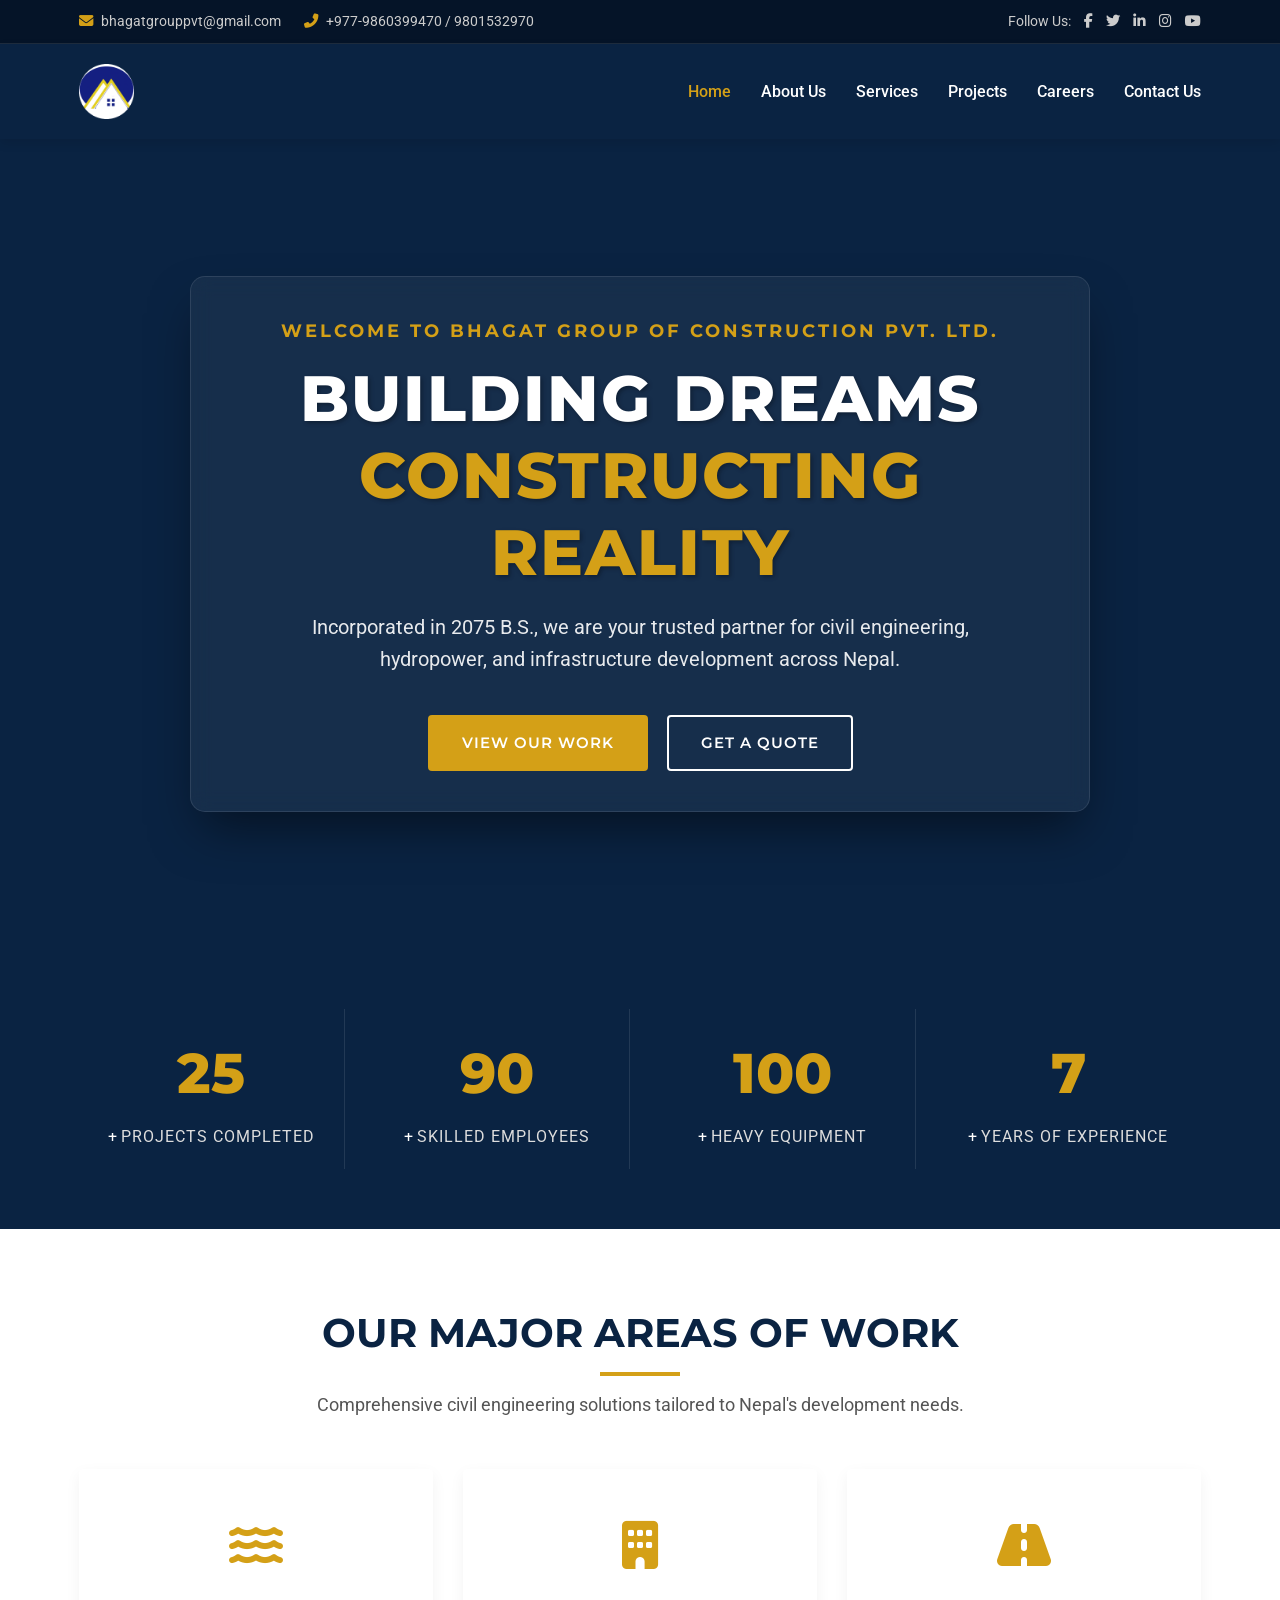
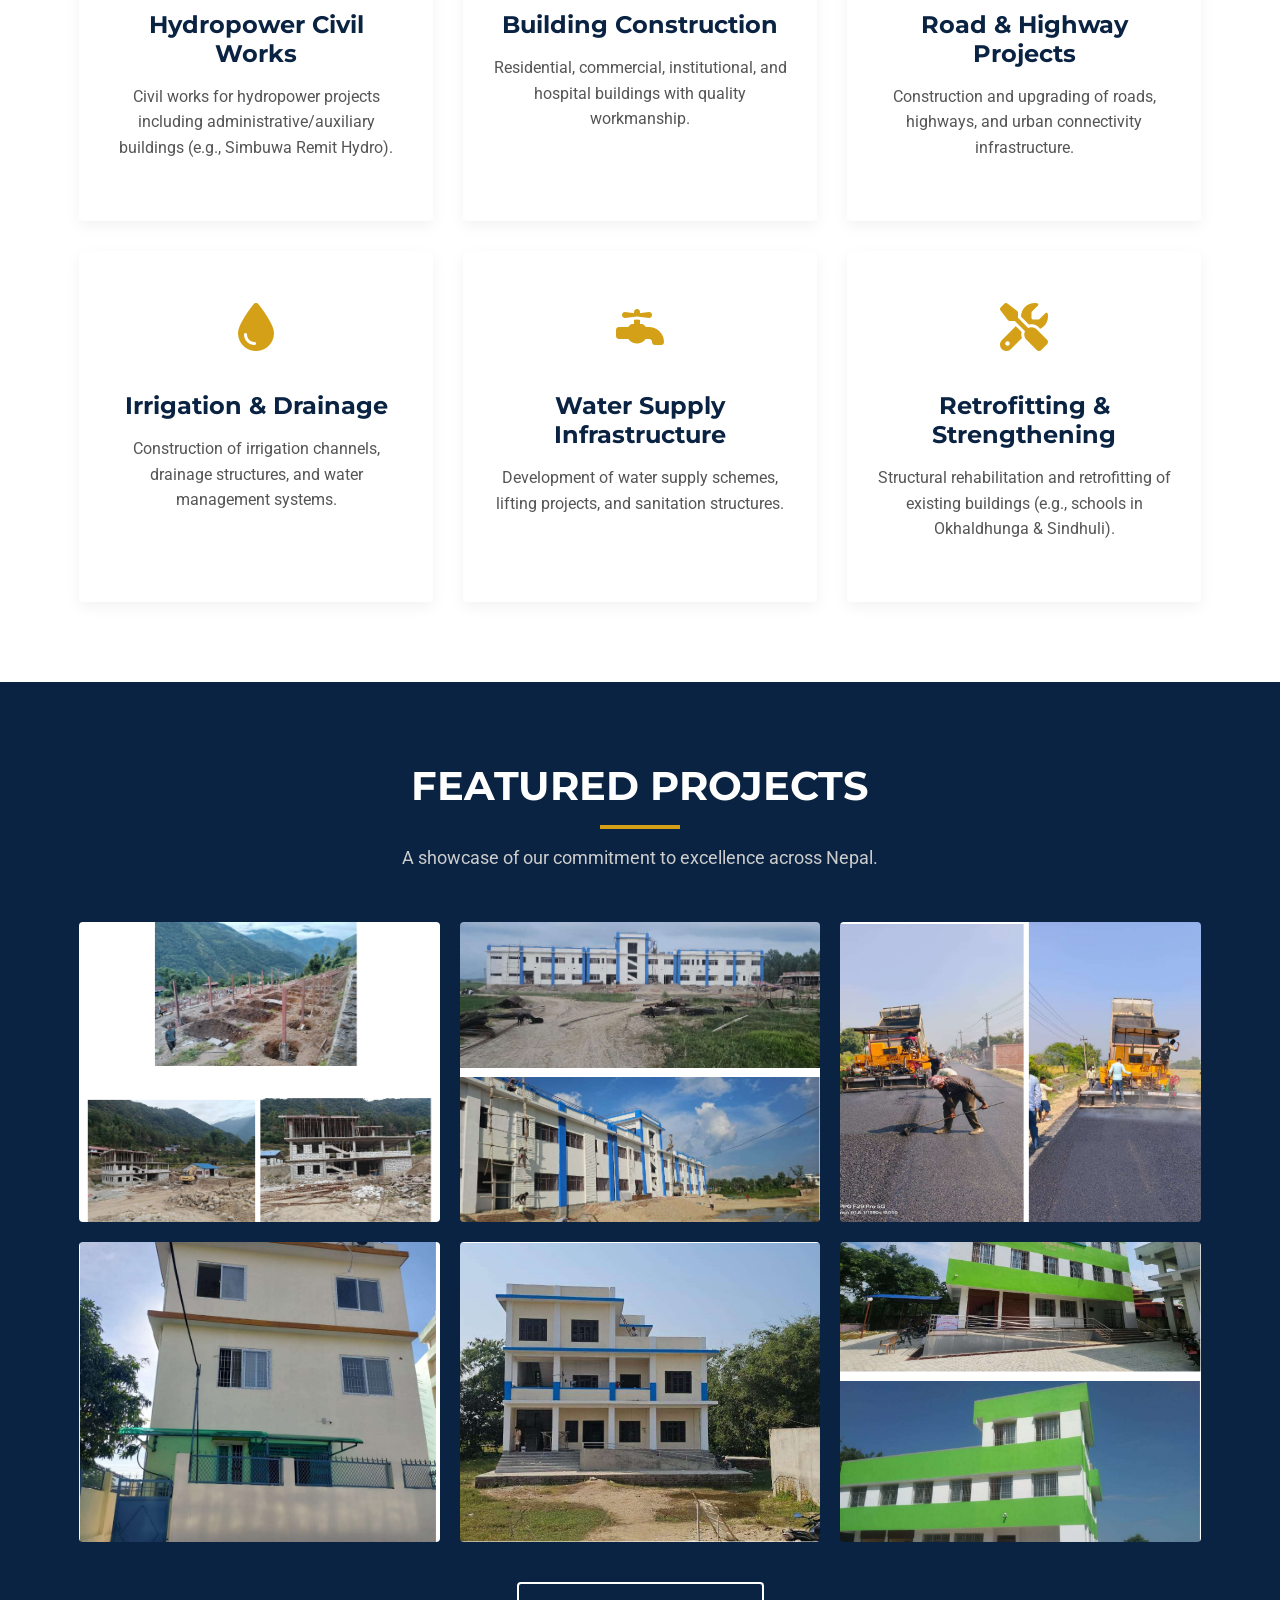
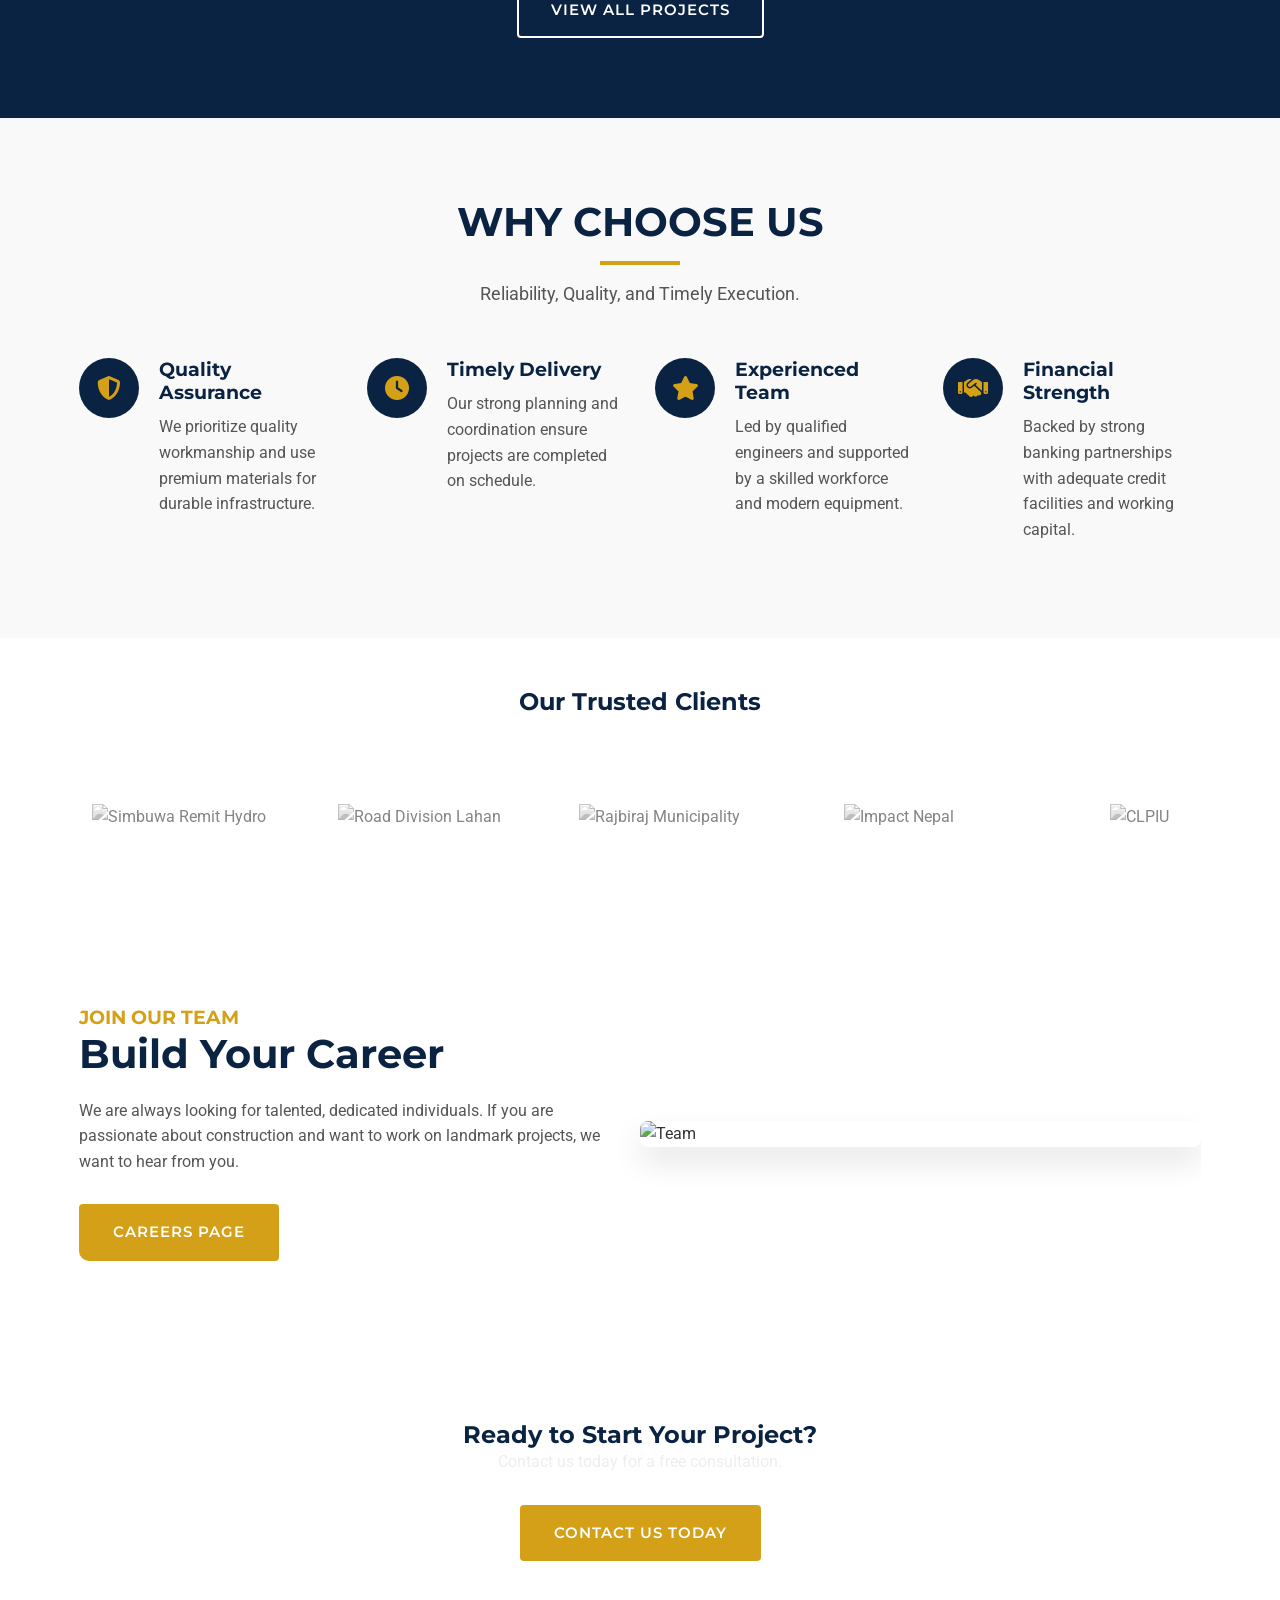
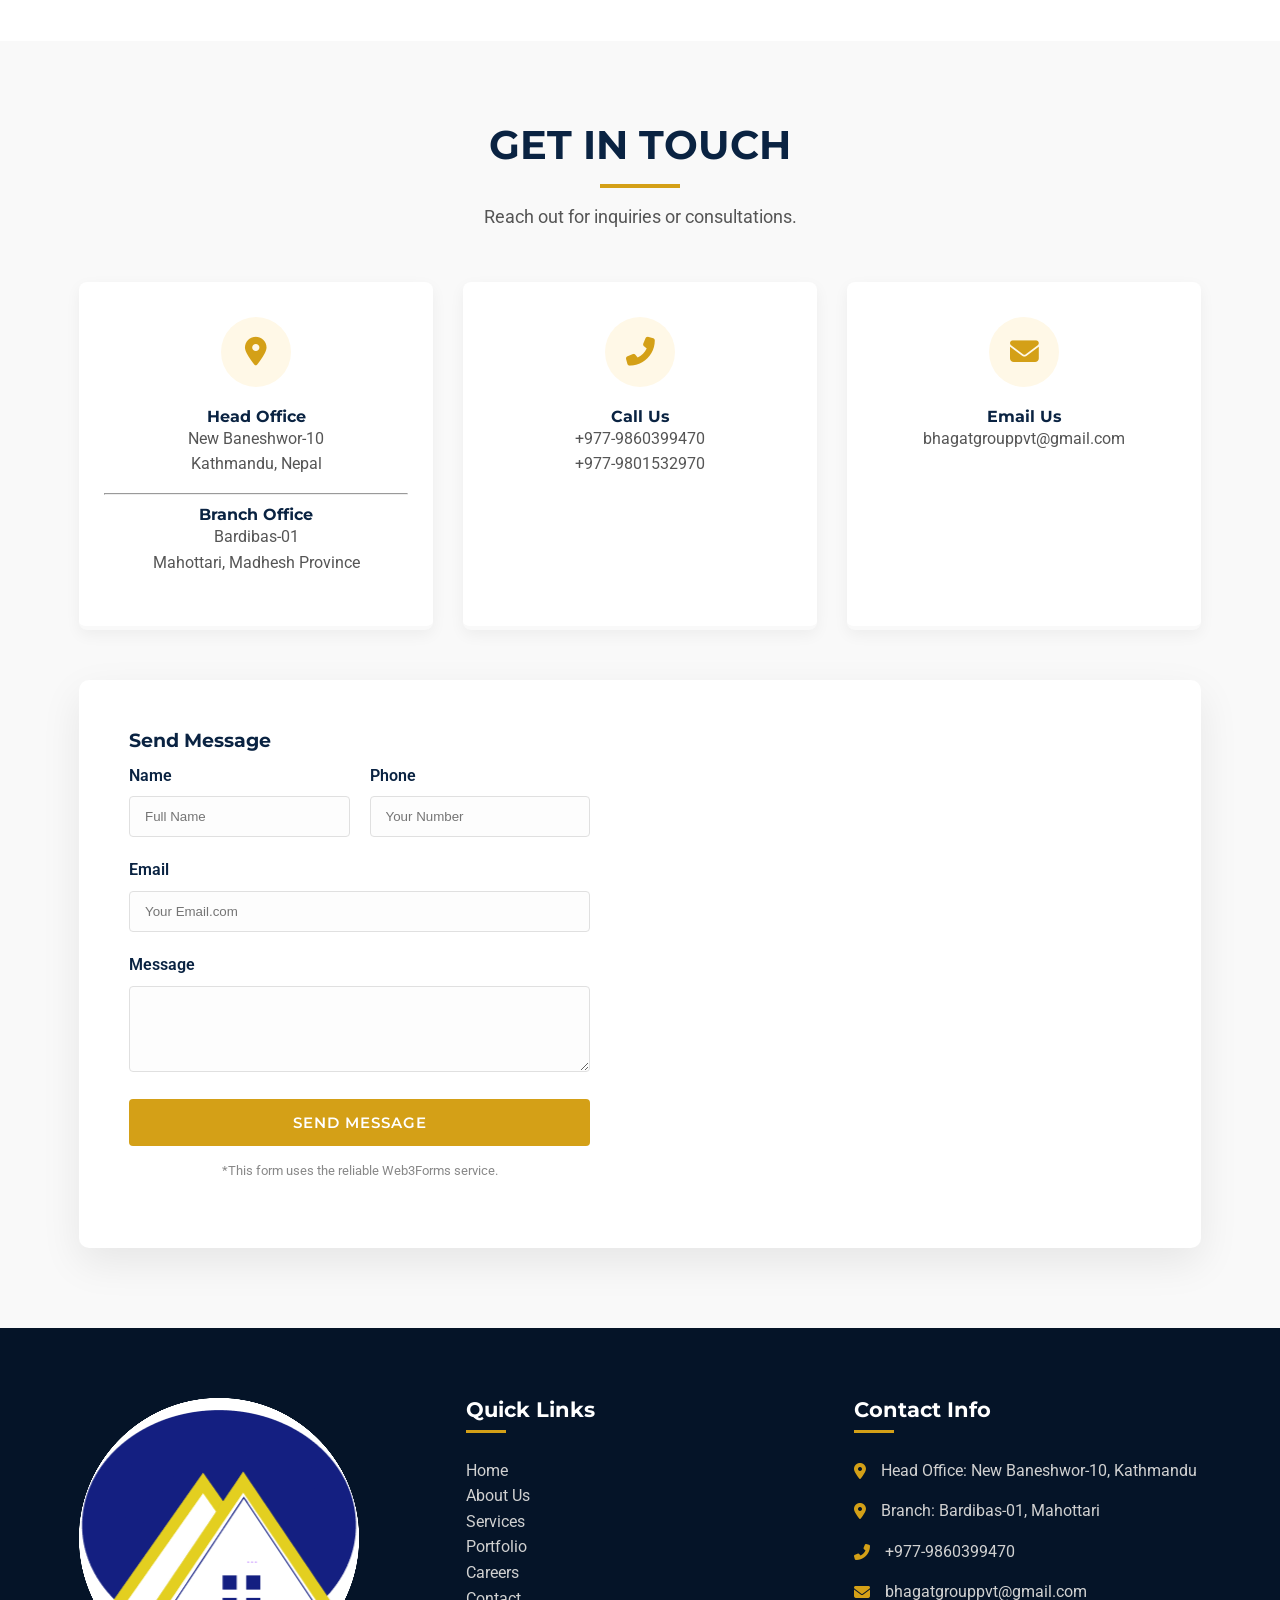
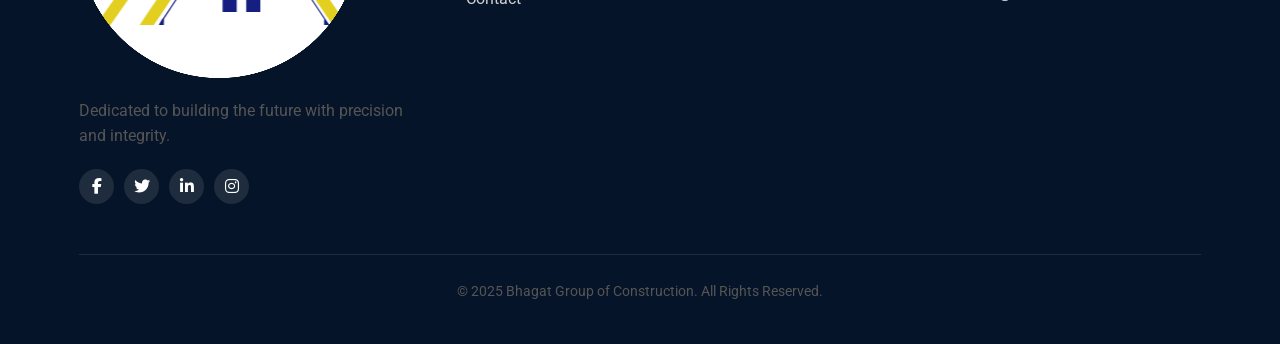
==== index.html @ 476ae9d1 "Update index.html" ====
<!DOCTYPE html>
<html lang="en">
<head>
    <meta charset="UTF-8">
    <meta name="viewport" content="width=device-width, initial-scale=1.0">
    <title>Bhagat Group of Construction | Building the Future</title>

  
<!-- Favicon -->
<link rel="icon" href="favicon.ico" type="image/x-icon">
<link rel="icon" href="favicon.png" type="image/png">
<link rel="icon" href="logo1.png" type="image/png">


    
    <!-- Google Fonts -->
    <link rel="preconnect" href="https://fonts.googleapis.com">
    <link rel="preconnect" href="https://fonts.gstatic.com" crossorigin>
    <link href="https://fonts.googleapis.com/css2?family=Montserrat:wght@600;700;800&family=Roboto:wght@400;500;700&display=swap" rel="stylesheet">
    <!-- Font Awesome for Icons -->
    <link rel="stylesheet" href="https://cdnjs.cloudflare.com/ajax/libs/font-awesome/6.4.0/css/all.min.css">

    <style>
        /* 1. Global Styles & Variables */
        :root {
            --primary-navy: #0A2342;
            --primary-light: #1C3A63;
            --accent-gold: #D4A017;
            --accent-gold-dark: #B8860B;
            --neutral-bg: #F9F9F9;
            --text-dark: #333333;
            --text-light: #FFFFFF;
            --border-color: #E0E0E0;
        }

        * { margin: 0; padding: 0; box-sizing: border-box; }

        body {
            font-family: 'Roboto', sans-serif;
            font-weight: 400;
            line-height: 1.6;
            color: var(--text-dark);
            background-color: #fff;
            overflow-x: hidden;
        }

        h1, h2, h3, h4, h5 {
            font-family: 'Montserrat', sans-serif;
            font-weight: 700;
            color: var(--primary-navy);
            line-height: 1.2;
        }

        p { margin-bottom: 1rem; color: #555; }
        a { text-decoration: none; transition: all 0.3s ease; }
        ul { list-style: none; }
        img { max-width: 100%; height: auto; display: block; }

        /* Utility Classes */
        .container { width: 90%; max-width: 1200px; margin: 0 auto; padding: 0 15px; }
        .section-padding { padding: 80px 0; }
        .text-center { text-align: center; }
        .bg-light { background-color: var(--neutral-bg); }
        .hidden { display: none !important; }

        /* Buttons */
        .btn {
            display: inline-block;
            padding: 14px 32px;
            font-family: 'Montserrat', sans-serif;
            font-weight: 600;
            font-size: 0.95rem;
            text-transform: uppercase;
            letter-spacing: 1px;
            border-radius: 4px;
            cursor: pointer;
            transition: all 0.3s ease;
            border: 2px solid transparent;
        }

        .btn-primary { background-color: var(--accent-gold); color: var(--text-light); }
        .btn-primary:hover { background-color: var(--accent-gold-dark); transform: translateY(-2px); }
        .btn-outline { background-color: transparent; border: 2px solid var(--text-light); color: var(--text-light); }
        .btn-outline:hover { background-color: var(--text-light); color: var(--primary-navy); }

        /* Section Titles */
        .section-title { margin-bottom: 50px; text-align: center; position: relative; }
        .section-title h2 { font-size: 2.5rem; margin-bottom: 15px; text-transform: uppercase; }
        .section-title h2::after { content: ''; display: block; width: 80px; height: 4px; background-color: var(--accent-gold); margin: 15px auto 0; }
        .section-title p { font-size: 1.1rem; max-width: 700px; margin: 0 auto; }

        /* ======== HEADER & NAV ======== */
        .top-bar { background-color: #051428; color: #ccc; padding: 10px 0; font-size: 0.9rem; border-bottom: 1px solid rgba(255,255,255,0.1); }
        .top-bar .container { display: flex; justify-content: space-between; align-items: center; }
        .top-info span { margin-right: 20px; }
        .top-info i { color: var(--accent-gold); margin-right: 5px; }

        header { background-color: var(--primary-navy); position: sticky; top: 0; z-index: 1000; box-shadow: 0 4px 10px rgba(0,0,0,0.1); }
        nav { display: flex; justify-content: space-between; align-items: center; padding: 20px 0; }
        
        /* STYLISH LOGO CSS */
        .logo { 
            display: flex; 
            align-items: center; 
            cursor: pointer;
            text-decoration: none;
        }
        .logo-img {
            height: 55px; 
            width: auto;
            object-fit: contain;
            display: block;
        }

        .nav-links { display: flex; }
        .nav-links li { margin-left: 30px; }
        .nav-links a { color: var(--text-light); font-weight: 500; font-size: 1rem; position: relative; cursor: pointer; }
        .nav-links a:hover, .nav-links a.active-link { color: var(--accent-gold); } 
        .nav-links a::after { content: ''; position: absolute; width: 0; height: 2px; bottom: -5px; left: 0; background-color: var(--accent-gold); transition: width 0.3s; }
        .nav-links a:hover::after { width: 100%; }
        .menu-toggle { display: none; color: white; font-size: 1.5rem; cursor: pointer; }

        /* ======== HERO SECTION ======== */
        .hero {
            height: 90vh;
            min-height: 600px;
            background-color: #0A2342;
            display: flex;
            align-items: center;
            justify-content: center;
            text-align: center;
            color: white;
            padding: 0 20px;
            position: relative;
            overflow: hidden;
        }

        .hero-slideshow { position: absolute; top: 0; left: 0; width: 100%; height: 100%; padding: 0; margin: 0; list-style: none; z-index: 0; }
        .hero-slideshow li { position: absolute; top: 0; left: 0; width: 100%; height: 100%; background-size: cover; background-position: center; opacity: 0; transform: scale(1); animation: imageAnimation 25s linear infinite; }
        
        /* Slideshow Images */
        .hero-slideshow li:nth-child(1) { background-image: linear-gradient(135deg, rgba(10, 35, 66, 0.8), rgba(10, 35, 66, 0.6)), url('https://images.unsplash.com/photo-1541888946425-d81bb19240f5?q=80&w=1920&auto=format&fit=crop'); animation-delay: 0s; }
        .hero-slideshow li:nth-child(2) { background-image: linear-gradient(135deg, rgba(10, 35, 66, 0.8), rgba(10, 35, 66, 0.6)), url('https://images.unsplash.com/photo-1590486803833-1c5dc8ce3485?q=80&w=1920&auto=format&fit=crop'); animation-delay: 5s; }
        .hero-slideshow li:nth-child(3) { background-image: linear-gradient(135deg, rgba(10, 35, 66, 0.8), rgba(10, 35, 66, 0.6)), url('https://images.unsplash.com/photo-1535732759880-bbd5c7265e3f?q=80&w=1920&auto=format&fit=crop'); animation-delay: 10s; }
        .hero-slideshow li:nth-child(4) { background-image: linear-gradient(135deg, rgba(10, 35, 66, 0.8), rgba(10, 35, 66, 0.6)), url('https://images.unsplash.com/photo-1621905251189-08b45d6a269e?q=80&w=1920&auto=format&fit=crop'); animation-delay: 15s; }
        .hero-slideshow li:nth-child(5) { background-image: linear-gradient(135deg, rgba(10, 35, 66, 0.8), rgba(10, 35, 66, 0.6)), url('https://images.unsplash.com/photo-1503387762-592deb58ef4e?q=80&w=1920&auto=format&fit=crop'); animation-delay: 20s; }

        @keyframes imageAnimation { 
            0% { opacity: 0; transform: scale(1); animation-timing-function: ease-in; }
            4% { opacity: 1; }
            20% { opacity: 1; transform: scale(1.05); }
            24% { opacity: 0; transform: scale(1.1); }
            100% { opacity: 0; }
        }

        .hero-content {
            max-width: 900px; padding: 40px;
            background: rgba(255, 255, 255, 0.05);
            backdrop-filter: blur(10px); -webkit-backdrop-filter: blur(10px);
            border: 1px solid rgba(255, 255, 255, 0.1);
            border-radius: 15px;
            box-shadow: 0 25px 50px -12px rgba(0, 0, 0, 0.5);
            z-index: 2;
        }

        /* New Welcome Text Style */
        .hero-welcome {
            font-family: 'Montserrat', sans-serif;
            font-size: 1.1rem;
            font-weight: 700;
            text-transform: uppercase;
            letter-spacing: 3px;
            color: var(--accent-gold);
            margin-bottom: 15px;
            display: block;
            opacity: 0;
            transform: translateY(30px);
            animation: slideUpFade 0.8s ease-out forwards;
        }

        .hero h1 { color: white; font-size: 4rem; font-weight: 800; margin-bottom: 20px; text-transform: uppercase; letter-spacing: 2px; text-shadow: 2px 2px 4px rgba(0,0,0,0.3); opacity: 0; transform: translateY(30px); animation: slideUpFade 0.8s ease-out 0.2s forwards; }
        .hero p { font-size: 1.25rem; color: rgba(255, 255, 255, 0.9); margin-bottom: 40px; max-width: 700px; margin-left: auto; margin-right: auto; opacity: 0; transform: translateY(30px); animation: slideUpFade 0.8s ease-out 0.4s forwards; }
        .hero-buttons { opacity: 0; transform: translateY(30px); animation: slideUpFade 0.8s ease-out 0.6s forwards; }
        
        @keyframes slideUpFade { to { opacity: 1; transform: translateY(0); } }

        /* ======== SERVICES ======== */
        .services-card-grid { display: grid; grid-template-columns: repeat(auto-fit, minmax(300px, 1fr)); gap: 30px; }
        .service-card { background: white; padding: 40px 30px; border-radius: 4px; box-shadow: 0 5px 15px rgba(0,0,0,0.05); transition: transform 0.3s ease, box-shadow 0.3s ease; border-bottom: 4px solid transparent; text-align: center; }
        .service-card:hover { transform: translateY(-10px); box-shadow: 0 15px 30px rgba(0,0,0,0.1); border-bottom: 4px solid var(--accent-gold); }
        .service-icon { font-size: 3rem; color: var(--accent-gold); margin-bottom: 25px; }
        .service-card h3 { font-size: 1.5rem; margin-bottom: 15px; }

        /* ======== PORTFOLIO ======== */
        .portfolio { background-color: var(--primary-navy); color: white; }
        .portfolio .section-title h2 { color: white; }
        .portfolio .section-title p { color: #ccc; }
        .project-grid { display: grid; grid-template-columns: repeat(auto-fit, minmax(300px, 1fr)); gap: 20px; }
        .project-item { position: relative; overflow: hidden; border-radius: 4px; cursor: pointer; height: 300px; }
        .project-item img { width: 100%; height: 100%; object-fit: cover; transition: transform 0.5s ease; }
        .project-overlay { position: absolute; bottom: -100%; left: 0; width: 100%; height: 100%; background: rgba(10, 35, 66, 0.9); display: flex; flex-direction: column; justify-content: center; align-items: center; text-align: center; padding: 20px; transition: bottom 0.4s ease; }
        .project-item:hover .project-overlay { bottom: 0; }
        .project-item:hover img { transform: scale(1.1); }
        .project-overlay h3 { color: white; margin-bottom: 10px; }
        .project-overlay p { color: var(--accent-gold); }

        /* ======== WHY CHOOSE US ======== */
        .features-grid { display: grid; grid-template-columns: repeat(auto-fit, minmax(250px, 1fr)); gap: 30px; }
        .feature-box { display: flex; align-items: flex-start; }
        .feature-icon { min-width: 60px; height: 60px; background-color: var(--primary-navy); color: var(--accent-gold); border-radius: 50%; display: flex; align-items: center; justify-content: center; font-size: 1.5rem; margin-right: 20px; }
        .feature-content h4 { font-size: 1.2rem; margin-bottom: 10px; }
        
        /* ======== STATS COUNTER SECTION ======== */
        .stats-section {
            background-color: var(--primary-navy);
            color: white;
            padding: 60px 0;
            text-align: center;
        }
        .stats-grid {
            display: grid;
            grid-template-columns: repeat(4, 1fr);
            gap: 20px;
        }
        .stat-box {
            padding: 20px 10px;
            border-right: 1px solid rgba(255, 255, 255, 0.1);
        }
        .stat-box:last-child {
            border-right: none;
        }
        .stat-number {
            font-family: 'Montserrat', sans-serif;
            font-size: 3.5rem;
            font-weight: 800;
            color: var(--accent-gold);
            margin-bottom: 5px;
            display: block;
        }
        .stat-label {
            font-size: 1rem;
            text-transform: uppercase;
            letter-spacing: 1px;
            color: #ddd;
        }

        /* ======== CLIENTS CAROUSEL ======== */
        .clients-section {
            padding: 50px 0;
            background-color: white;
            overflow: hidden;
        }
        .clients-section h2 { text-align: center; margin-bottom: 40px; color: var(--primary-navy); }
        .logo-slider-track { display: flex; white-space: nowrap; animation: slide-logos 30s linear infinite; padding: 20px 0; }
        .logo-slider-track:hover { animation-play-state: paused; }
        .logo-item { flex-shrink: 0; width: 200px; height: 80px; margin-right: 40px; display: flex; align-items: center; justify-content: center; opacity: 0.6; transition: opacity 0.3s ease; filter: grayscale(100%); }
        .logo-item:hover { opacity: 1; filter: grayscale(0%); }
        .logo-item img { max-height: 100%; max-width: 90%; object-fit: contain; }
        @keyframes slide-logos { from { transform: translateX(0%); } to { transform: translateX(-50%); } }
        
        /* ======== TEAM SECTION ======== */
        .team-grid {
            display: grid;
            grid-template-columns: repeat(auto-fit, minmax(280px, 1fr));
            gap: 40px;
            margin-top: 40px;
        }
        
        .team-card {
            text-align: center;
            background: white;
            padding: 30px;
            border-radius: 8px;
            box-shadow: 0 5px 15px rgba(0,0,0,0.05);
            transition: transform 0.3s ease;
            border-top: 4px solid transparent;
        }
        .team-card:hover { transform: translateY(-10px); border-top-color: var(--accent-gold); box-shadow: 0 15px 30px rgba(0,0,0,0.1); }
        
        .team-img-wrapper { width: 180px; height: 180px; margin: 0 auto 20px; position: relative; }
        .team-img { width: 100%; height: 100%; object-fit: cover; border-radius: 50%; border: 4px solid var(--neutral-bg); transition: border-color 0.3s; }
        .team-card:hover .team-img { border-color: var(--accent-gold); }
        
        .team-card h3 { font-size: 1.4rem; margin-bottom: 5px; color: var(--primary-navy); }
        .team-role { color: var(--accent-gold-dark); font-weight: 700; font-size: 0.9rem; text-transform: uppercase; letter-spacing: 1px; margin-bottom: 15px; display: block; }
        .team-bio { font-size: 0.95rem; color: #666; line-height: 1.6; margin-bottom: 0; }

        /* ======== CONTACT & CAREERS ======== */
        .contact-map-section { background-color: var(--neutral-bg); position: relative; }
        .contact-wrapper { display: grid; grid-template-columns: 1fr 1fr; background: white; border-radius: 10px; overflow: hidden; box-shadow: 0 15px 40px rgba(0,0,0,0.08); }
        .contact-info-cards { display: grid; grid-template-columns: repeat(auto-fit, minmax(250px, 1fr)); gap: 30px; margin-bottom: 50px; }
        .info-card { background: white; padding: 35px 25px; border-radius: 8px; box-shadow: 0 5px 15px rgba(0,0,0,0.05); text-align: center; transition: transform 0.3s ease; border-bottom: 4px solid var(--neutral-bg); }
        .info-card:hover { transform: translateY(-10px); border-bottom-color: var(--accent-gold); }
        .info-icon { width: 70px; height: 70px; background-color: #FFF8E7; color: var(--accent-gold); border-radius: 50%; display: flex; align-items: center; justify-content: center; font-size: 1.8rem; margin: 0 auto 20px; transition: background 0.3s; }
        .info-card:hover .info-icon { background: var(--accent-gold); color: white; }
        
        .contact-form-container, .form-container { padding: 50px; }
        .form-group { margin-bottom: 20px; }
        .form-group label { display: block; margin-bottom: 8px; font-weight: 600; color: var(--primary-navy); }
        .form-group input, .form-group select, .form-group textarea { width: 100%; padding: 12px 15px; border: 1px solid #e0e0e0; border-radius: 4px; background: #fdfdfd; transition: 0.3s; }
        .form-group input:focus { outline: none; border-color: var(--accent-gold); box-shadow: 0 0 0 3px rgba(212, 160, 23, 0.1); }
        .map-container iframe { width: 100%; height: 100%; border: 0; filter: grayscale(20%) contrast(1.1); }
        
        /* Career Specific Styles */
        .page-header {
            background: linear-gradient(rgba(10, 35, 66, 0.85), rgba(10, 35, 66, 0.85)), url('https://images.unsplash.com/photo-1504307651254-35680f356dfd?q=80&w=1920&auto=format&fit=crop');
            background-size: cover;
            background-position: center;
            padding: 100px 0;
            text-align: center;
            color: white;
        }
        .file-upload { border: 2px dashed #ccc; padding: 20px; text-align: center; cursor: pointer; border-radius: 4px; }

        /* ======== FOOTER ======== */
        footer { background-color: #051428; color: #d1d1d1; padding-top: 70px; }
        .footer-grid { display: grid; grid-template-columns: repeat(auto-fit, minmax(250px, 1fr)); gap: 40px; padding-bottom: 50px; border-bottom: 1px solid rgba(255,255,255,0.1); }
        .footer-col h4 { color: white; font-size: 1.3rem; margin-bottom: 25px; padding-bottom: 10px; position: relative; }
        .footer-col h4::before { content: ''; position: absolute; bottom: 0; left: 0; width: 40px; height: 3px; background-color: var(--accent-gold); }
        .footer-links a { color: #d1d1d1; transition: padding-left 0.3s; cursor: pointer;}
        .footer-links a:hover { color: var(--accent-gold); padding-left: 8px; }
        .footer-social { margin-top: 20px; }
        .footer-social a { display: inline-flex; align-items: center; justify-content: center; width: 35px; height: 35px; background: rgba(255,255,255,0.1); color: #fff; border-radius: 50%; margin-right: 10px; transition: 0.3s; }
        .footer-social a:hover { background: var(--accent-gold); transform: translateY(-3px); }
        .copyright { padding: 25px 0; text-align: center; font-size: 0.9rem; }
        .contact-info li { display: flex; margin-bottom: 15px; } 
        .contact-info i { color: var(--accent-gold); margin-right: 15px; margin-top: 5px; }

        /* ======== MOBILE RESPONSIVENESS ======== */
        @media (max-width: 992px) { 
            h1 { font-size: 3rem; } .hero h1 { font-size: 2.8rem; }
            .contact-wrapper { grid-template-columns: 1fr; } 
            .map-container { min-height: 400px; order: 2; } .contact-form-container { order: 1; }
            .stats-grid { grid-template-columns: 1fr 1fr; }
            .stat-box:nth-child(even) { border-right: none; }
            .stat-box:nth-child(odd) { border-right: 1px solid rgba(255, 255, 255, 0.1); }
            .stat-box:nth-child(3) { border-right: 1px solid rgba(255, 255, 255, 0.1); }
            .footer-grid { grid-template-columns: repeat(2, 1fr); }
            .footer-col:first-child { grid-column: span 2; }
        }
        @media (max-width: 768px) {
            .section-padding { padding: 60px 0; }
            .top-bar { display: none; }
            nav { padding: 15px 0; }
            .menu-toggle { display: block; }
            .nav-links { 
                display: none; 
                flex-direction: column; 
                position: absolute; 
                top: 70px; 
                left: 0; 
                width: 100%; 
                background-color: var(--primary-navy); 
                box-shadow: 0 10px 15px rgba(0,0,0,0.3);
                border-top: 1px solid rgba(255,255,255,0.1);
            }
            .nav-links.active { display: flex; }
            .nav-links li { margin: 0; text-align: center; padding: 15px 0; border-bottom: 1px solid rgba(255,255,255,0.05); }
            .hero { height: 65vh; min-height: 450px; }
            .hero-content { padding: 25px; }
            .hero h1 { font-size: 2.2rem; }
            .hero p { font-size: 1rem; margin-bottom: 25px; }
            .hero-buttons .btn { display: block; width: 100%; margin: 10px 0 !important; }
            .services-card-grid, .features-grid { grid-template-columns: 1fr; }
            .project-grid { grid-template-columns: 1fr; }
            .contact-info-cards { grid-template-columns: 1fr; }
            .stats-grid { grid-template-columns: 1fr 1fr; }
            .stat-number { font-size: 2.5rem; }
            .stat-label { font-size: 0.85rem; }
            .contact-wrapper { grid-template-columns: 1fr; }
            .about-text { padding-right: 0; margin-bottom: 20px; }
            .contact-form-container { padding: 30px; }
            .contact-form-container form > div { grid-template-columns: 1fr; }
            .logo-item { width: 120px; margin-right: 20px; height: 60px; }
            .logo-slider-track { animation-duration: 20s; }
            .footer-grid { grid-template-columns: 1fr; }
            .footer-col:first-child { grid-column: span 1; }
            .logo-img { height: 40px; }
        }
    </style>
</head>
<body>

    <!-- Top Bar -->
    <div class="top-bar">
        <div class="container">
            <div class="top-info">
                <span><i class="fas fa-envelope"></i> bhagatgrouppvt@gmail.com</span>
                <span><i class="fas fa-phone-alt"></i> +977-9860399470 / 9801532970</span>
            </div>
            <div class="top-social">
                <span>Follow Us: </span>
                <a href="https://www.facebook.com/share/17MLLm4iAN/" style="color:#ccc; margin-left:10px;"><i class="fab fa-facebook-f"></i></a>
                <a href="https://www.facebook.com/share/17MLLm4iAN/" style="color:#ccc; margin-left:10px;"><i class="fab fa-twitter"></i></a>
                <a href="https://www.facebook.com/share/17MLLm4iAN/" style="color:#ccc; margin-left:10px;"><i class="fab fa-linkedin-in"></i></a>
                <a href="https://www.facebook.com/share/17MLLm4iAN/" style="color:#ccc; margin-left:10px;"><i class="fab fa-instagram"></i></a>
                <a href="https://www.facebook.com/share/17MLLm4iAN/" style="color:#ccc; margin-left:10px;"><i class="fab fa-youtube"></i></a>
            </div>
        </div>
    </div>

    <!-- Navigation -->
    <header>
        <div class="container">
            <nav>
                <a onclick="switchView('home')" class="logo">
                    <img src="logo1.png" alt="Bhagat Group Logo" class="logo-img">
                </a>
                <div class="menu-toggle" id="mobile-menu">
                    <i class="fas fa-bars"></i>
                </div>
                <ul class="nav-links" id="nav-list">
                    <li><a onclick="switchView('home')" class="active-link" id="link-home">Home</a></li>
                    <li><a onclick="switchView('about')" id="link-about">About Us</a></li>
                    <li><a onclick="switchView('home', 'services')">Services</a></li>
                    <li><a onclick="switchView('home', 'projects')">Projects</a></li>
                    <li><a onclick="switchView('careers')" id="link-careers">Careers</a></li>
                    <li><a onclick="switchView('home', 'contact')">Contact Us</a></li>
                </ul>
            </nav>
        </div>
    </header>

    <!-- ========================== HOME VIEW ========================== -->
    <div id="view-home">
        <!-- Hero Section -->
        <section id="home" class="hero">
            <ul class="hero-slideshow">
                <li></li><li></li><li></li><li></li><li></li>
            </ul>
            <div class="hero-content">
                <!-- Added Welcome Message -->
                <span class="hero-welcome">Welcome to Bhagat Group of Construction Pvt. Ltd.</span>
                
                <h1>Building Dreams <br> <span style="color: var(--accent-gold);">Constructing Reality</span></h1>
                <p>Incorporated in 2075 B.S., we are your trusted partner for civil engineering, hydropower, and infrastructure development across Nepal.</p>
                <div class="hero-buttons">
                    <a onclick="switchView('home', 'projects')" class="btn btn-primary">View Our Work</a>
                    <a onclick="switchView('home', 'contact')" class="btn btn-outline" style="margin-left: 15px;">Get a Quote</a>
                </div>
            </div>
        </section>
        
        <!-- STATS COUNTER SECTION -->
        <section class="stats-section" id="stats">
            <div class="container">
                <div class="stats-grid">
                    <div class="stat-box">
                        <span class="stat-number" data-target="25">0</span><span class="stat-plus">+</span>
                        <span class="stat-label">Projects Completed</span>
                    </div>
                    <div class="stat-box">
                        <span class="stat-number" data-target="90">0</span><span class="stat-plus">+</span>
                        <span class="stat-label">Skilled Employees</span>
                    </div>
                    <div class="stat-box">
                        <span class="stat-number" data-target="100">0</span><span class="stat-plus">+</span>
                        <span class="stat-label">Heavy Equipment</span>
                    </div>
                    <div class="stat-box">
                        <span class="stat-number" data-target="7">0</span><span class="stat-plus">+</span>
                        <span class="stat-label">Years of Experience</span>
                    </div>
                </div>
            </div>
        </section>
    
        <!-- Services Section -->
        <section id="services" class="section-padding">
            <div class="container">
                <div class="section-title">
                    <h2>Our Major Areas of Work</h2>
                    <p>Comprehensive civil engineering solutions tailored to Nepal's development needs.</p>
                </div>
                <div class="services-card-grid">
                    <div class="service-card"><div class="service-icon"><i class="fas fa-water"></i></div><h3>Hydropower Civil Works</h3><p>Civil works for hydropower projects including administrative/auxiliary buildings (e.g., Simbuwa Remit Hydro).</p></div>
                    <div class="service-card"><div class="service-icon"><i class="fas fa-building"></i></div><h3>Building Construction</h3><p>Residential, commercial, institutional, and hospital buildings with quality workmanship.</p></div>
                    <div class="service-card"><div class="service-icon"><i class="fas fa-road"></i></div><h3>Road & Highway Projects</h3><p>Construction and upgrading of roads, highways, and urban connectivity infrastructure.</p></div>
                    <div class="service-card"><div class="service-icon"><i class="fas fa-tint"></i></div><h3>Irrigation & Drainage</h3><p>Construction of irrigation channels, drainage structures, and water management systems.</p></div>
                    <div class="service-card"><div class="service-icon"><i class="fas fa-faucet"></i></div><h3>Water Supply Infrastructure</h3><p>Development of water supply schemes, lifting projects, and sanitation structures.</p></div>
                    <div class="service-card"><div class="service-icon"><i class="fas fa-tools"></i></div><h3>Retrofitting & Strengthening</h3><p>Structural rehabilitation and retrofitting of existing buildings (e.g., schools in Okhaldhunga & Sindhuli).</p></div>
                </div>
            </div>
        </section>
    
        <!-- Portfolio Section -->
        <section id="projects" class="section-padding portfolio">
            <div class="container">
                <div class="section-title">
                    <h2>Featured Projects</h2>
                    <p>A showcase of our commitment to excellence across Nepal.</p>
                </div>
                <div class="project-grid">
                    <div class="project-item">
                        <img src="pro1.png" alt="Simbuwa Hydro Building">
                        <div class="project-overlay"><h3>Simbuwa Remit Hydro</h3><p>Office Building & Camp Facilities</p></div>
                    </div>
                    <div class="project-item">
                        <img src="pro2.png" alt="Hospital Building">
                        <div class="project-overlay"><h3>Sukhipur Municipal Hospital</h3><p>15-Bed Hospital Construction</p></div>
                    </div>
                    <div class="project-item">
                        <img src="pro3.png" alt="CTEVT Building">
                        <div class="project-overlay"><h3>Upgradation of interconnected-Road within Rajbiraj Municipality</h3><p>Road construction</p></div>
                    </div>
                    <div class="project-item">
                        <img src="pro4.png" alt="Road Construction">
                        <div class="project-overlay"><h3>Ear Care Centre Rajbiraj</h3><p> By Impact Nepal</p></div>
                    </div>
                     <div class="project-item">
                        <img src="pro6.png" alt="Ear Care Centre">
                        <div class="project-overlay"><h3>Sukhipur Health Post</h3><p></p></div>
                    </div>
                     <div class="project-item">
                        <img src="pro5.png" alt="Irrigation Project">
                        <div class="project-overlay"><h3>Municipal Agricultural and Livestock Serviec Centre(MALSC)</h3><p>under ECO Bardibas Phase IV</p></div>
                    </div>
                </div>
                <div class="text-center" style="margin-top: 40px;">
                    <a onclick="switchView('home', 'projects')" class="btn btn-outline">View All Projects</a>
                </div>
            </div>
        </section>
    
        <!-- Why Choose Us -->
        <section class="section-padding bg-light">
            <div class="container">
                <div class="section-title"><h2>Why Choose Us</h2><p>Reliability, Quality, and Timely Execution.</p></div>
                <div class="features-grid">
                    <div class="feature-box"><div class="feature-icon"><i class="fas fa-shield-alt"></i></div><div class="feature-content"><h4>Quality Assurance</h4><p>We prioritize quality workmanship and use premium materials for durable infrastructure.</p></div></div>
                    <div class="feature-box"><div class="feature-icon"><i class="fas fa-clock"></i></div><div class="feature-content"><h4>Timely Delivery</h4><p>Our strong planning and coordination ensure projects are completed on schedule.</p></div></div>
                    <div class="feature-box"><div class="feature-icon"><i class="fas fa-star"></i></div><div class="feature-content"><h4>Experienced Team</h4><p>Led by qualified engineers and supported by a skilled workforce and modern equipment.</p></div></div>
                    <div class="feature-box"><div class="feature-icon"><i class="fas fa-handshake"></i></div><div class="feature-content"><h4>Financial Strength</h4><p>Backed by strong banking partnerships with adequate credit facilities and working capital.</p></div></div>
                </div>
            </div>
        </section>

        <!-- ======== TRUSTED CLIENTS SECTION ======== -->
        <section class="clients-section">
            <div class="container">
                <h2>Our Trusted Clients</h2>
                <div class="logo-slider-track">
                    <!-- Updated with Real Client Names from PDF -->
                    <div class="logo-item"><img src="https://placehold.co/200x80/0A2342/D4A017/png?text=Simbuwa+Hydro" alt="Simbuwa Remit Hydro"></div>
                    <div class="logo-item"><img src="https://placehold.co/200x80/0A2342/D4A017/png?text=Road+Division" alt="Road Division Lahan"></div>
                    <div class="logo-item"><img src="https://placehold.co/200x80/0A2342/D4A017/png?text=Rajbiraj+Mun." alt="Rajbiraj Municipality"></div>
                    <div class="logo-item"><img src="https://placehold.co/200x80/0A2342/D4A017/png?text=Impact+Nepal" alt="Impact Nepal"></div>
                    <div class="logo-item"><img src="https://placehold.co/200x80/0A2342/D4A017/png?text=CLPIU" alt="CLPIU"></div>
                    <div class="logo-item"><img src="https://placehold.co/200x80/0A2342/D4A017/png?text=Water+Supply" alt="Federal Water Supply"></div>
                     <div class="logo-item"><img src="https://placehold.co/200x80/0A2342/D4A017/png?text=Irrigation+Div." alt="Irrigation Division"></div>
                    
                    <!-- Duplicate for scrolling -->
                     <div class="logo-item"><img src="https://placehold.co/200x80/0A2342/D4A017/png?text=Simbuwa+Hydro" alt="Simbuwa Remit Hydro"></div>
                    <div class="logo-item"><img src="https://placehold.co/200x80/0A2342/D4A017/png?text=Road+Division" alt="Road Division Lahan"></div>
                    <div class="logo-item"><img src="https://placehold.co/200x80/0A2342/D4A017/png?text=Rajbiraj+Mun." alt="Rajbiraj Municipality"></div>
                    <div class="logo-item"><img src="https://placehold.co/200x80/0A2342/D4A017/png?text=Impact+Nepal" alt="Impact Nepal"></div>
                    <div class="logo-item"><img src="https://placehold.co/200x80/0A2342/D4A017/png?text=CLPIU" alt="CLPIU"></div>
                    <div class="logo-item"><img src="https://placehold.co/200x80/0A2342/D4A017/png?text=Water+Supply" alt="Federal Water Supply"></div>
                     <div class="logo-item"><img src="https://placehold.co/200x80/0A2342/D4A017/png?text=Irrigation+Div." alt="Irrigation Division"></div>
                </div>
            </div>
        </section>
    
        <!-- Careers Teaser -->
        <section class="section-padding">
            <div class="container">
                <div class="contact-wrapper" style="align-items: center; box-shadow: none; background: transparent; grid-template-columns: 1fr 1fr;">
                    <div class="about-text" style="padding-right: 30px;">
                        <h3 style="color: var(--accent-gold); text-transform: uppercase;">Join Our Team</h3>
                        <h2 style="font-size: 2.5rem; margin-bottom: 20px; color: var(--primary-navy);">Build Your Career</h2>
                        <p style="margin-bottom: 30px;">We are always looking for talented, dedicated individuals. If you are passionate about construction and want to work on landmark projects, we want to hear from you.</p>
                        <a onclick="switchView('careers')" class="btn btn-primary">Careers Page</a>
                    </div>
                    <div class="about-image">
                         <img src="emp.jpg" alt="Team" style="border-radius: 8px; box-shadow: 0 15px 30px rgba(0,0,0,0.1); width: 100%;">
                    </div>
                </div>
            </div>
        </section>
    
        <!-- Call to Action -->
        <section class="section-padding" style="background: linear-gradient(rgba(10, 35, 66, 0.9), rgba(10, 35, 66, 0.9)), url('https://images.unsplash.com/photo-1503387762-592deb58ef4e?q=80&w=1600&auto=format&fit=crop'); background-size: cover; background-attachment: fixed; text-align: center; color: white;">
            <div class="container">
                <h2>Ready to Start Your Project?</h2>
                <p style="color: #eee; max-width: 600px; margin: 0 auto 30px;">Contact us today for a free consultation.</p>
                <a onclick="switchView('home', 'contact')" class="btn btn-primary">Contact Us Today</a>
            </div>
        </section>
    
        <!-- Contact Section -->
        <section id="contact" class="section-padding contact-map-section">
            <div class="container">
                <div class="section-title"><h2>Get In Touch</h2><p>Reach out for inquiries or consultations.</p></div>
                <div class="contact-info-cards">
                    <div class="info-card">
                        <div class="info-icon"><i class="fas fa-map-marker-alt"></i></div>
                        <h4>Head Office</h4>
                        <p>New Baneshwor-10<br>Kathmandu, Nepal</p>
                        <hr style="margin: 10px 0; border-color: #eee;">
                        <h4>Branch Office</h4>
                        <p>Bardibas-01<br>Mahottari, Madhesh Province</p>
                    </div>
                    <div class="info-card">
                        <div class="info-icon"><i class="fas fa-phone-alt"></i></div>
                        <h4>Call Us</h4>
                        <p>+977-9860399470<br>+977-9801532970</p>
                    </div>
                    <div class="info-card">
                        <div class="info-icon"><i class="fas fa-envelope"></i></div>
                        <h4>Email Us</h4>
                        <p>bhagatgrouppvt@gmail.com</p>
                    </div>
                </div>
                <div class="contact-wrapper">
                    <div class="contact-form-container">
                        <h3 style="margin-bottom: 10px;">Send Message</h3>
                        
                        <!-- Web3Forms Contact Form - Access Key Confirmed -->
                        <form action="https://api.web3forms.com/submit" method="POST" novalidate>
                            <!-- Hidden Required Fields -->
                            <input type="hidden" name="access_key" value="59edc49f-4fb8-432f-a98e-7c28539f908b"> 
                            <input type="hidden" name="subject" value="New Website Inquiry (Bhagat Group)">
                            <input type="hidden" name="redirect" value="https://web3forms.com/success">

                            <div style="display: grid; grid-template-columns: 1fr 1fr; gap: 20px;">
                                <div class="form-group">
                                    <label>Name</label>
                                    <input type="text" name="Name" required placeholder="Full Name">
                                </div>
                                <div class="form-group">
                                    <label>Phone</label>
                                    <input type="tel" name="Phone" placeholder="Your Number">
                                </div>
                            </div>
                            <div class="form-group">
                                <label>Email</label>
                                <input type="email" name="Email" required placeholder="Your Email.com">
                            </div>
                            <div class="form-group">
                                <label>Message</label>
                                <textarea rows="4" name="Message" required></textarea>
                            </div>
                            <button type="submit" class="btn btn-primary" style="width: 100%; border:none;">Send Message</button>
                            <p style="font-size: 0.8rem; text-align: center; margin-top: 15px; color: #888;">*This form uses the reliable Web3Forms service.</p>
                        </form>
                        <!-- End Web3Forms Contact Form -->

                    </div>
                    <div class="map-container">
                        <iframe src="https://www.google.com/maps/embed?pb=!1m18!1m12!1m3!1d3487.89279581781!2d85.8923315758535!3d26.98714031666666!2m3!1f0!2f0!3f0!3m2!1i1024!2i768!4f13.1!3m3!1m2!1s0x39ec730070849ad5%3A0xb88187576762c4f9!2sBhagat%20Group%20of%20Construction!5e0!3m2!1sen!2sus!4v1700000000000!5m2!1sen!2sus" allowfullscreen="" loading="lazy" referrerpolicy="no-referrer-when-downgrade"></iframe>
                    </div>
                </div>
            </div>
        </section>
    </div>

    <!-- ========================== ABOUT VIEW ========================== -->
    <div id="view-about" class="hidden">
         <!-- Page Header -->
        <section class="page-header">
            <div class="container">
                <h1>About Us</h1>
                <p>Delivering quality work with proper planning and timely execution since 2075 B.S.</p>
            </div>
        </section>

        <!-- About Content Moved Here -->
        <section class="section-padding bg-light">
             <div class="container">
                <div class="contact-wrapper" style="align-items: center; box-shadow: none; background: transparent; grid-template-columns: 1fr 1fr;">
                    <div class="about-text" style="padding-right: 30px;">
                        <h3 style="color: var(--accent-gold); text-transform: uppercase; letter-spacing: 1px; margin-bottom: 10px;">Company Overview</h3>
                        <h2 style="font-size: 2.5rem; margin-bottom: 20px; color: var(--primary-navy);">Bhagat Group of Construction Pvt. Ltd.</h2>
                        <p>Bhagat Group of Construction Pvt. Ltd. was incorporated on Bhadra 06, 2075 B.S. under the Private Firm Registration Act 2018. Since its establishment, the company has been engaged in a wide range of civil engineering projects across Nepal, steadily growing its capacity, manpower, and technical expertise.</p>
                        <p>The company has developed a reputation for delivering quality work with proper planning, coordination, and timely execution. Our major areas of work include building construction, road and highway works, irrigation and drainage facilities, land development, water supply structures, and retrofitting of existing buildings.</p>
                    </div>
                    <div class="about-image">
                         <img src="https://images.unsplash.com/photo-1504307651254-35680f356dfd?q=80&w=800&auto=format&fit=crop" alt="Construction Team" style="border-radius: 8px; box-shadow: 0 15px 30px rgba(0,0,0,0.1); width: 100%;">
                    </div>
                </div>
            </div>
        </section>

        <!-- TEAM / LEADERSHIP SECTION -->
        <section class="section-padding">
            <div class="container">
                <div class="section-title">
                    <h2>Meet Our Leadership</h2>
                    <p>The visionaries driving excellence and innovation at Bhagat Group.</p>
                </div>
                
                <div class="team-grid">
                    <!-- Managing Director -->
                    <div class="team-card">
                        <div class="team-img-wrapper">
                            <!-- Replace with actual photo of MD -->
                            <img src="MD.jpeg" alt="Managing Director" class="team-img">
                        </div>
                        <h3>Mr. Dipendra Kumar Bhagat</h3>
                        <span class="team-role">Managing Director</span>
                        <p class="team-bio">Leading the company with a vision for quality infrastructure and timely project delivery across Nepal.</p>
                    </div>
                </div>
            </div>
        </section>
    </div>

    <!-- ========================== CAREERS VIEW ========================== -->
    <div id="view-careers" class="hidden">
         <!-- Page Header -->
        <section class="page-header">
            <div class="container">
                <h1>Join Our Team</h1>
                <p>Build your future with a company that values excellence, safety, and integrity.</p>
            </div>
        </section>

        <!-- Values Section -->
        <section class="section-padding">
            <div class="container">
                <div class="section-title" style="text-align:center; margin-bottom:50px;">
                    <h2>Why Work With Us?</h2>
                    <p>We offer more than just a job; we offer a career path filled with opportunities.</p>
                </div>
                <div style="display: grid; grid-template-columns: repeat(auto-fit, minmax(250px, 1fr)); gap: 30px;">
                    <div style="text-align: center;">
                        <i class="fas fa-chart-line" style="font-size: 2.5rem; color: var(--accent-gold); margin-bottom: 15px;"></i>
                        <h3>Growth Opportunities</h3>
                        <p>Continuous learning and clear career progression paths.</p>
                    </div>
                    <div style="text-align: center;">
                        <i class="fas fa-hard-hat" style="font-size: 2.5rem; color: var(--accent-gold); margin-bottom: 15px;"></i>
                        <h3>Safety First</h3>
                        <p>A commitment to maintaining the highest safety standards.</p>
                    </div>
                    <div style="text-align: center;">
                        <i class="fas fa-users" style="font-size: 2.5rem; color: var(--accent-gold); margin-bottom: 15px;"></i>
                        <h3>Great Culture</h3>
                        <p>A collaborative, inclusive, and supportive work environment.</p>
                    </div>
                </div>
            </div>
        </section>

        <!-- Application Form -->
        <section id="apply-form" class="section-padding bg-light">
            <div class="container">
                <div class="section-title" style="text-align: center; margin-bottom: 40px;">
                    <h2>Submit Your Application</h2>
                    <p>Tell us about your background and interest in joining the Bhagat Group.</p>
                </div>
                <div class="form-container" style="background: white; padding: 40px; border-radius: 8px; box-shadow: 0 5px 15px rgba(0,0,0,0.05); max-width: 800px; margin: 0 auto; text-align: left;">
                    
                  <form action="https://api.web3forms.com/submit" method="POST" enctype="multipart/form-data" novalidate>
  <input type="hidden" name="access_key" value="59edc49f-4fb8-432f-a98e-7c28539f908b"> 
  <input type="hidden" name="subject" value="New Career Application (Bhagat Group)">
  <input type="hidden" name="redirect" value="https://web3forms.com/success">

  <div style="display: grid; grid-template-columns: 1fr 1fr; gap: 20px;">
    <div class="form-group">
      <label>First Name</label>
      <input type="text" name="First Name" required placeholder="">
    </div>
    <div class="form-group">
      <label>Last Name</label>
      <input type="text" name="Last Name" required placeholder="">
    </div>
  </div>
  
  <div class="form-group">
    <label>Email Address</label>
    <input type="email" name="Email" required placeholder=".doe@example.com">
  </div>

  <div class="form-group">
    <label>Phone Number</label>
    <input type="tel" name="Phone" placeholder="">
  </div>

  <div class="form-group">
    <label>Area of Interest</label>
    <select name="Area of Interest">
      <option value="" disabled selected>Select your expertise</option>
      <option>Civil Engineering</option>
      <option>Project Management</option>
      <option>Site Supervision</option>
      <option>Architecture & Design</option>
      <option>Administrative / HR</option>
    </select>
  </div>

  <div class="form-group">
    <label>Upload CV / Resume (PDF/Word) - Max 5MB</label>

    <!-- Clickable box -->
    <label class="file-upload" style="
      border: 2px dashed #ccc;
      border-radius: 8px;
      padding: 20px;
      display: flex;
      flex-direction: column;
      align-items: center;
      justify-content: center;
      gap: 8px;
      cursor: pointer;
      position: relative;
      text-align: center;
    ">
      <i class="fas fa-cloud-upload-alt" style="font-size: 2rem; color: #ccc;"></i>
      <p style="margin: 0; color: #666;" id="file-label-text">
        Click to browse or drag file here
      </p>

      <!-- REAL input -->
      <input 
        type="file" 
        id="cv-file"
        name="attachment" accept=".pdf,.doc,.docx" style="position:absolute; inset:0; width:100%; height:100%; opacity:0; cursor:pointer;" required />
        
    </label>

    <!-- Selected file name -->
    <small id="file-name" style="display:block; margin-top:6px; color:#555;"></small>
  </div>

  <div class="form-group">
    <label>Additional Message</label>
    <textarea rows="4" name="Message" placeholder="Tell us briefly about your experience..."></textarea>
  </div>

  <button type="submit" class="btn btn-primary" style="width: 100%; border:none;">Submit Application</button>
  <p style="font-size: 0.8rem; text-align: center; margin-top: 15px; color: #888;">
    *Note: File upload functionality depends on the Web3Forms service.
  </p>
</form>

<script>
  const fileInput = document.getElementById('cv-file');
  const fileNameSpan = document.getElementById('file-name');
  const labelText = document.getElementById('file-label-text');

  fileInput.addEventListener('change', function () {
    if (this.files && this.files.length > 0) {
      const name = this.files[0].name;
      fileNameSpan.textContent = "Selected file: " + name;
      labelText.textContent = "File selected. Click here to change.";
    } else {
      fileNameSpan.textContent = "";
      labelText.textContent = "Click to browse or drag file here";
    }
  });
</script>

                </div>
            </div>
        </section>
    </div>

    <!-- Footer -->
    <footer>
        <div class="container">
            <div class="footer-grid">
                <div class="footer-col">
                    <a onclick="switchView('home')" class="logo" style="margin-bottom: 20px; display:inline-flex; align-items: center;">
                        <!-- Logo Placeholder (Navy background, Gold text) -->
                        <img src="logo1.png" alt="Bhagat Group Logo" class="nav-logo">
                    </a>
                    <p>Dedicated to building the future with precision and integrity.</p>
                    <div class="footer-social">
                        <a href="https://www.facebook.com/share/17MLLm4iAN/"><i class="fab fa-facebook-f"></i></a><a href="https://www.facebook.com/share/17MLLm4iAN/"><i class="fab fa-twitter"></i></a><a href="#"><i class="fab fa-linkedin-in"></i></a><a href="#"><i class="fab fa-instagram"></i></a>
                    </div>
                </div>
                <div class="footer-col">
                    <h4>Quick Links</h4>
                    <ul class="footer-links">
                        <li><a onclick="switchView('home')">Home</a></li>
                        <li><a onclick="switchView('about')">About Us</a></li> <!-- Updated Link -->
                        <li><a onclick="switchView('home', 'services')">Services</a></li>
                        <li><a onclick="switchView('home', 'projects')">Portfolio</a></li>
                        <li><a onclick="switchView('careers')">Careers</a></li>
                        <li><a onclick="switchView('home', 'contact')">Contact</a></li>
                    </ul>
                </div>
                <div class="footer-col">
                    <h4>Contact Info</h4>
                    <ul class="contact-info">
                        <li><i class="fas fa-map-marker-alt"></i> Head Office: New Baneshwor-10, Kathmandu</li>
                        <li><i class="fas fa-map-marker-alt"></i> Branch: Bardibas-01, Mahottari</li>
                        <li><i class="fas fa-phone-alt"></i> +977-9860399470</li>
                        <li><i class="fas fa-envelope"></i> bhagatgrouppvt@gmail.com</li>
                    </ul>
                </div>
            </div>
            <div class="copyright border-top"><p>&copy; 2025 Bhagat Group of Construction. All Rights Reserved.</p></div>
        </div>
    </footer>

    <script>
        // VIEW SWITCHER LOGIC
        const homeView = document.getElementById('view-home');
        const careersView = document.getElementById('view-careers');
        const aboutView = document.getElementById('view-about'); // NEW View

        const linkHome = document.getElementById('link-home');
        const linkCareers = document.getElementById('link-careers');
        const linkAbout = document.getElementById('link-about'); // NEW Link
        
        const menuToggle = document.getElementById('mobile-menu');
        const navList = document.getElementById('nav-list');
        const statsSection = document.getElementById('stats');
        let statsAnimated = false;

        function switchView(viewName, sectionId = null) {
            window.scrollTo({ top: 0, behavior: 'smooth' });
            
            // Hide all views first
            homeView.classList.add('hidden');
            careersView.classList.add('hidden');
            aboutView.classList.add('hidden');

            // Remove active class from all main links
            linkHome.classList.remove('active-link');
            linkCareers.classList.remove('active-link');
            linkAbout.classList.remove('active-link');

            // Show selected view
            if (viewName === 'home') {
                homeView.classList.remove('hidden');
                linkHome.classList.add('active-link');
            } else if (viewName === 'careers') {
                careersView.classList.remove('hidden');
                linkCareers.classList.add('active-link');
            } else if (viewName === 'about') {
                aboutView.classList.remove('hidden');
                linkAbout.classList.add('active-link');
            }

            // If a specific section ID is provided (e.g., 'services'), scroll to it
            if (sectionId) {
                // Slight timeout to allow view to render before scrolling
                setTimeout(() => {
                    const el = document.getElementById(sectionId);
                    if (el) {
                        el.scrollIntoView({ behavior: 'smooth' });
                    }
                }, 100);
            }
            
            // Close mobile menu if open
            if(navList.classList.contains('active')) {
                navList.classList.remove('active');
            }
        }

        // Mobile Menu Toggle
        if(menuToggle && navList) {
            menuToggle.addEventListener('click', () => {
                navList.classList.toggle('active');
            });
        }
        
        // Dynamic Counter Logic
        function animateCounter(entries, observer) {
            entries.forEach(entry => {
                if (entry.isIntersecting && !statsAnimated) {
                    const counters = document.querySelectorAll('.stat-number');
                    
                    counters.forEach(counter => {
                        const target = +counter.getAttribute('data-target');
                        const speed = 200; 

                        const updateCount = () => {
                            const current = +counter.innerText;
                            const increment = target / speed;

                            if (current < target) {
                                counter.innerText = Math.ceil(current + increment);
                                setTimeout(updateCount, 1);
                            } else {
                                counter.innerText = target;
                            }
                        };

                        updateCount();
                    });
                    statsAnimated = true;
                    observer.unobserve(entry.target);
                }
            });
        }

        if (statsSection && 'IntersectionObserver' in window) {
            const observerOptions = {
                root: null,
                threshold: 0.5,
            };

            const statsObserver = new IntersectionObserver(animateCounter, observerOptions);
            statsObserver.observe(statsSection);
        } else {
            const counters = document.querySelectorAll('.stat-number');
            counters.forEach(counter => {
                counter.innerText = counter.getAttribute('data-target');
            });
        }
        
        // Initial view load
        switchView('home');
    </script>
</body>
</html>
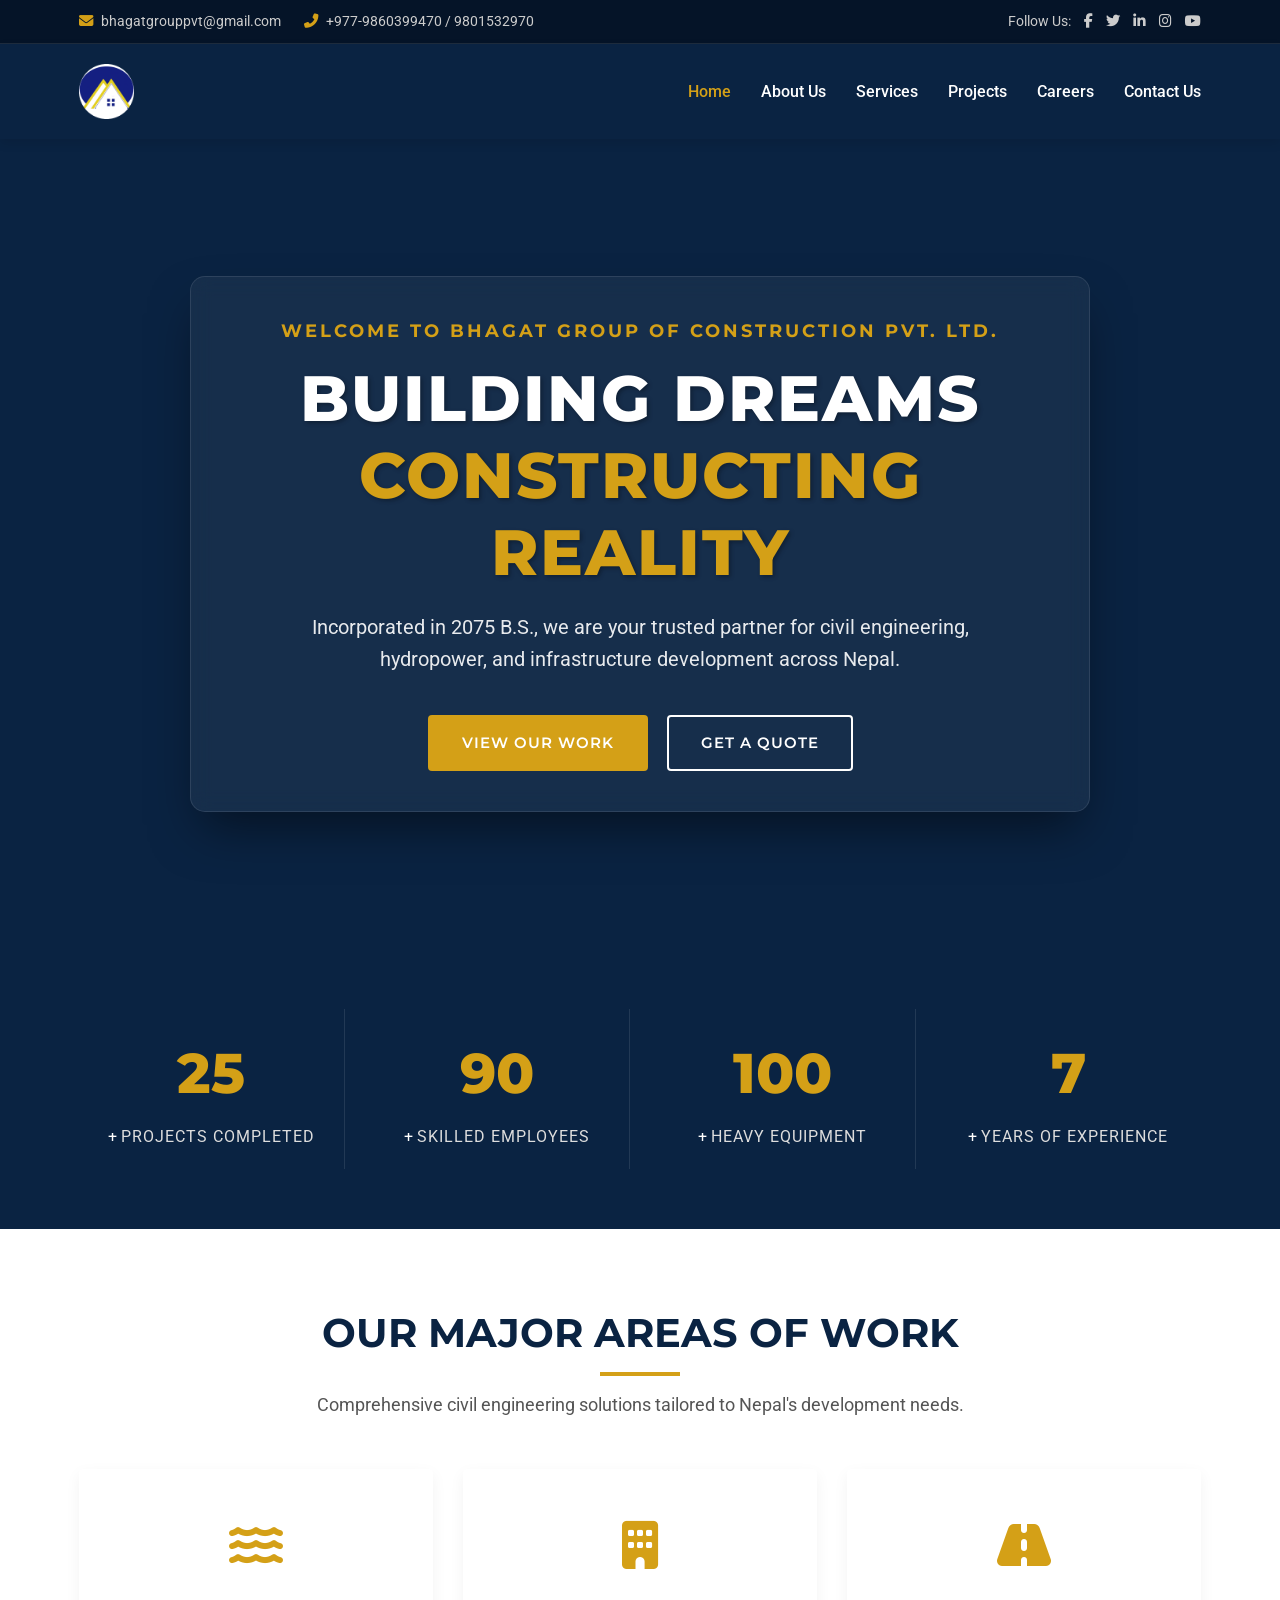
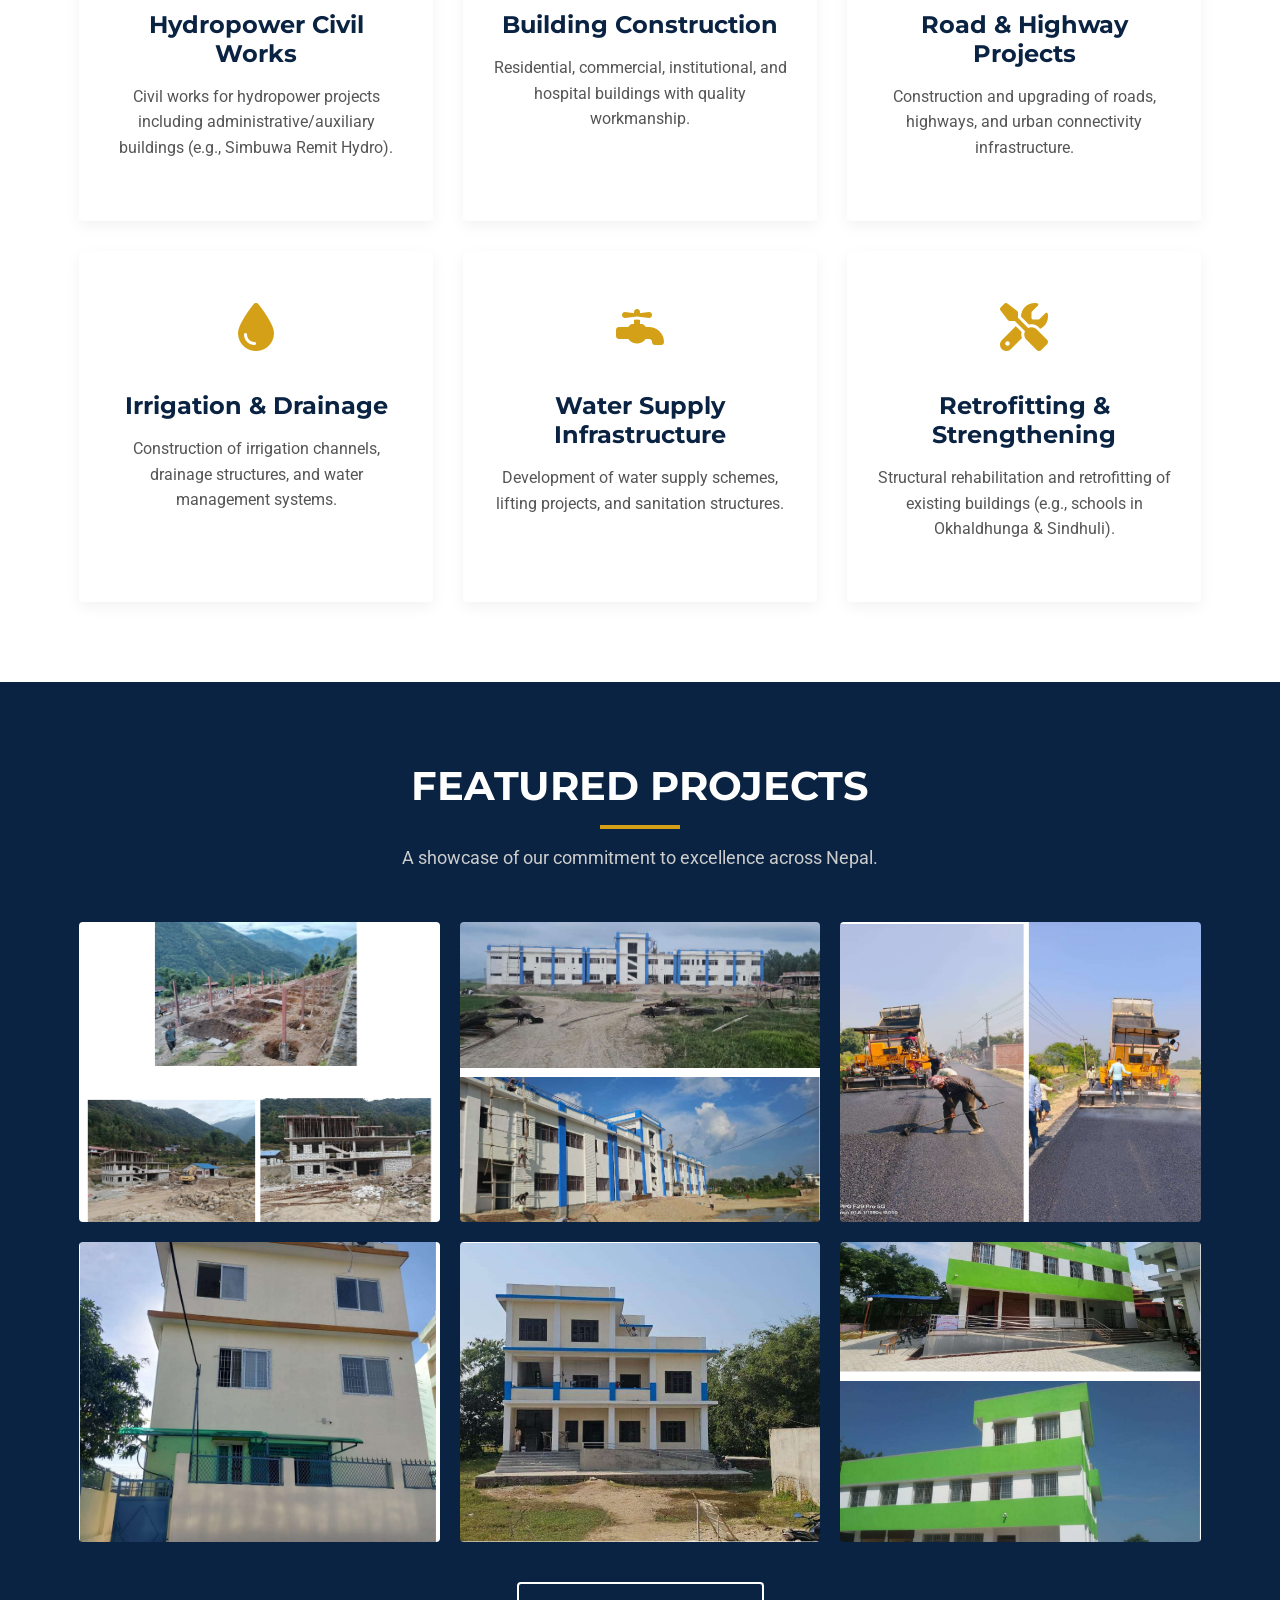
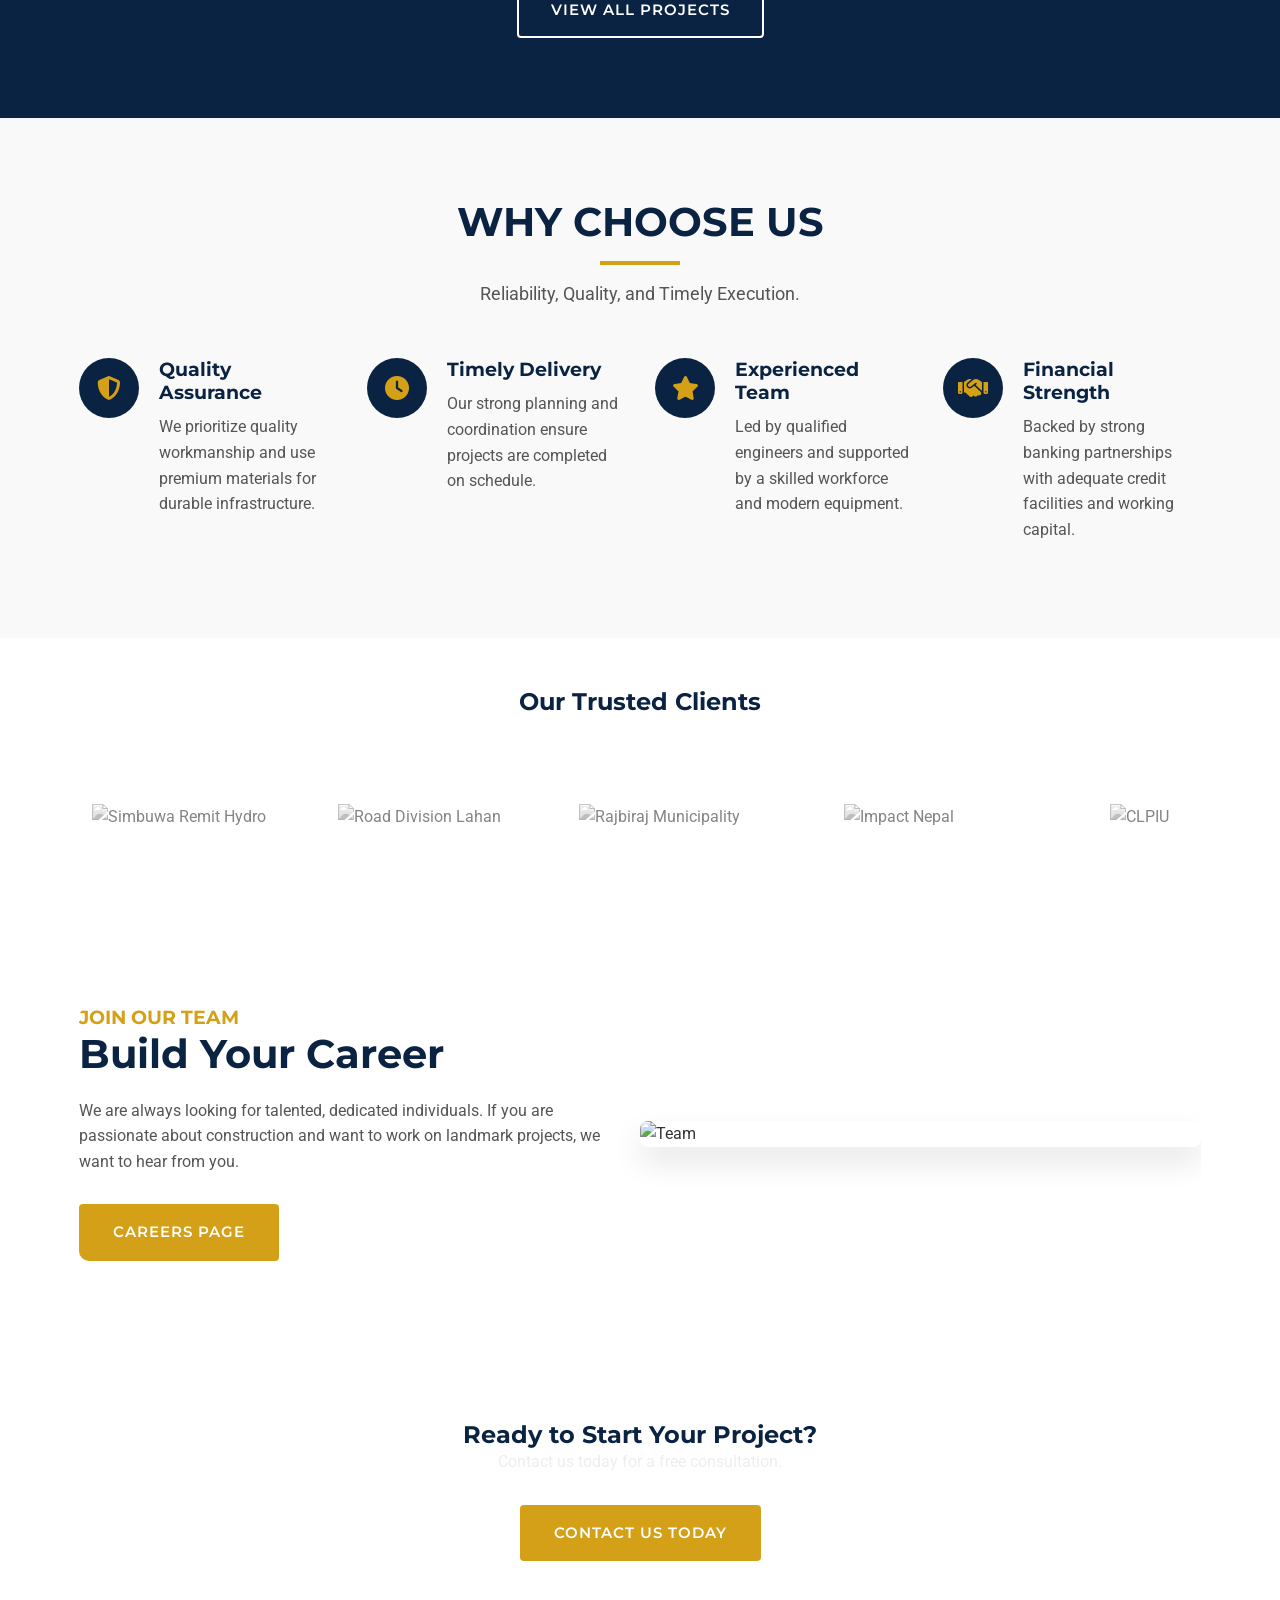
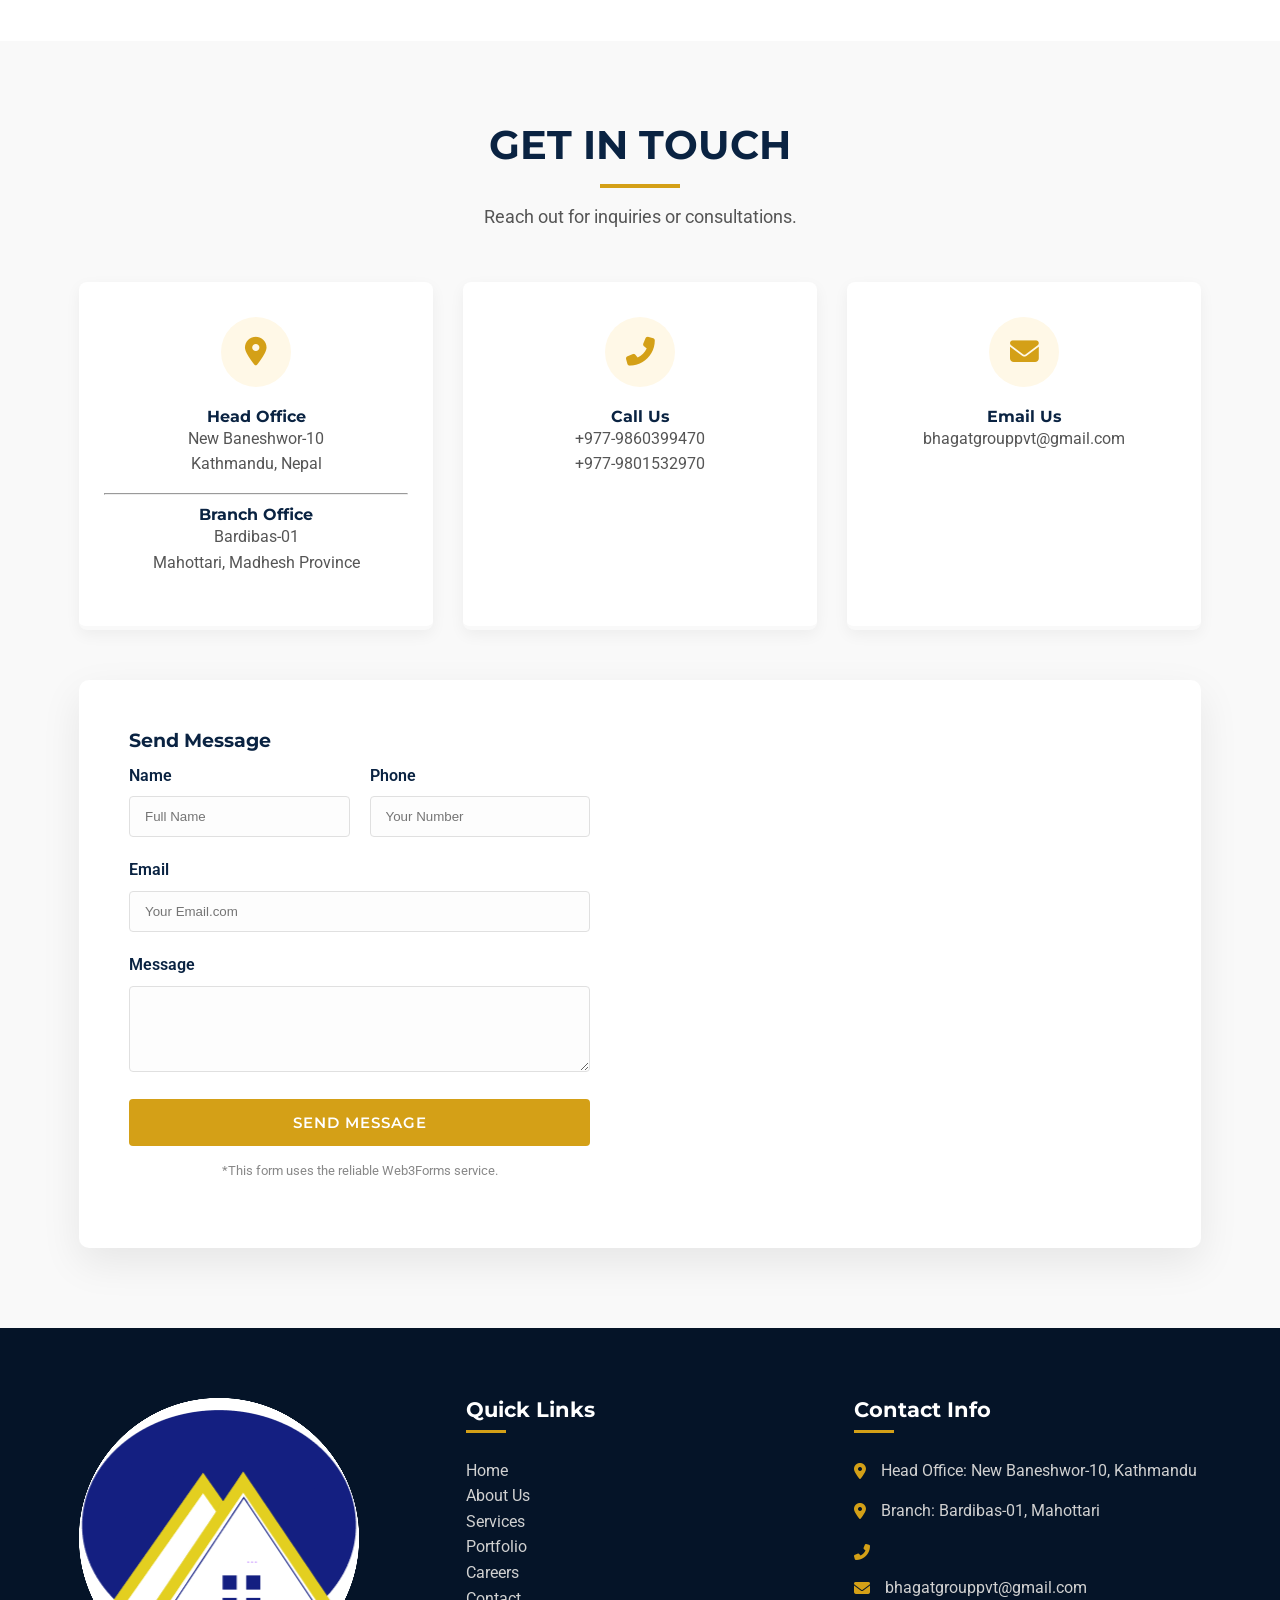
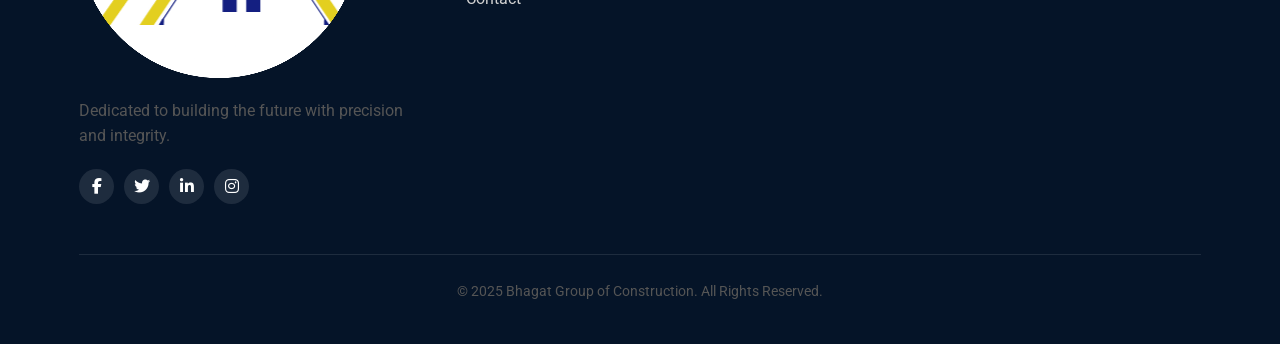
==== commit aacd92b3: "Update print statement from 'Hello' to 'Goodbye'" ====
--- a/index.html
+++ b/index.html
@@ -886,7 +886,7 @@
                     <ul class="contact-info">
                         <li><i class="fas fa-map-marker-alt"></i> Head Office: New Baneshwor-10, Kathmandu</li>
                         <li><i class="fas fa-map-marker-alt"></i> Branch: Bardibas-01, Mahottari</li>
-                        <li><i class="fas fa-phone-alt"></i> +977-9860399470</li>
+                        <li><i class="fas fa-phone-alt"></i></li>
                         <li><i class="fas fa-envelope"></i> bhagatgrouppvt@gmail.com</li>
                     </ul>
                 </div>
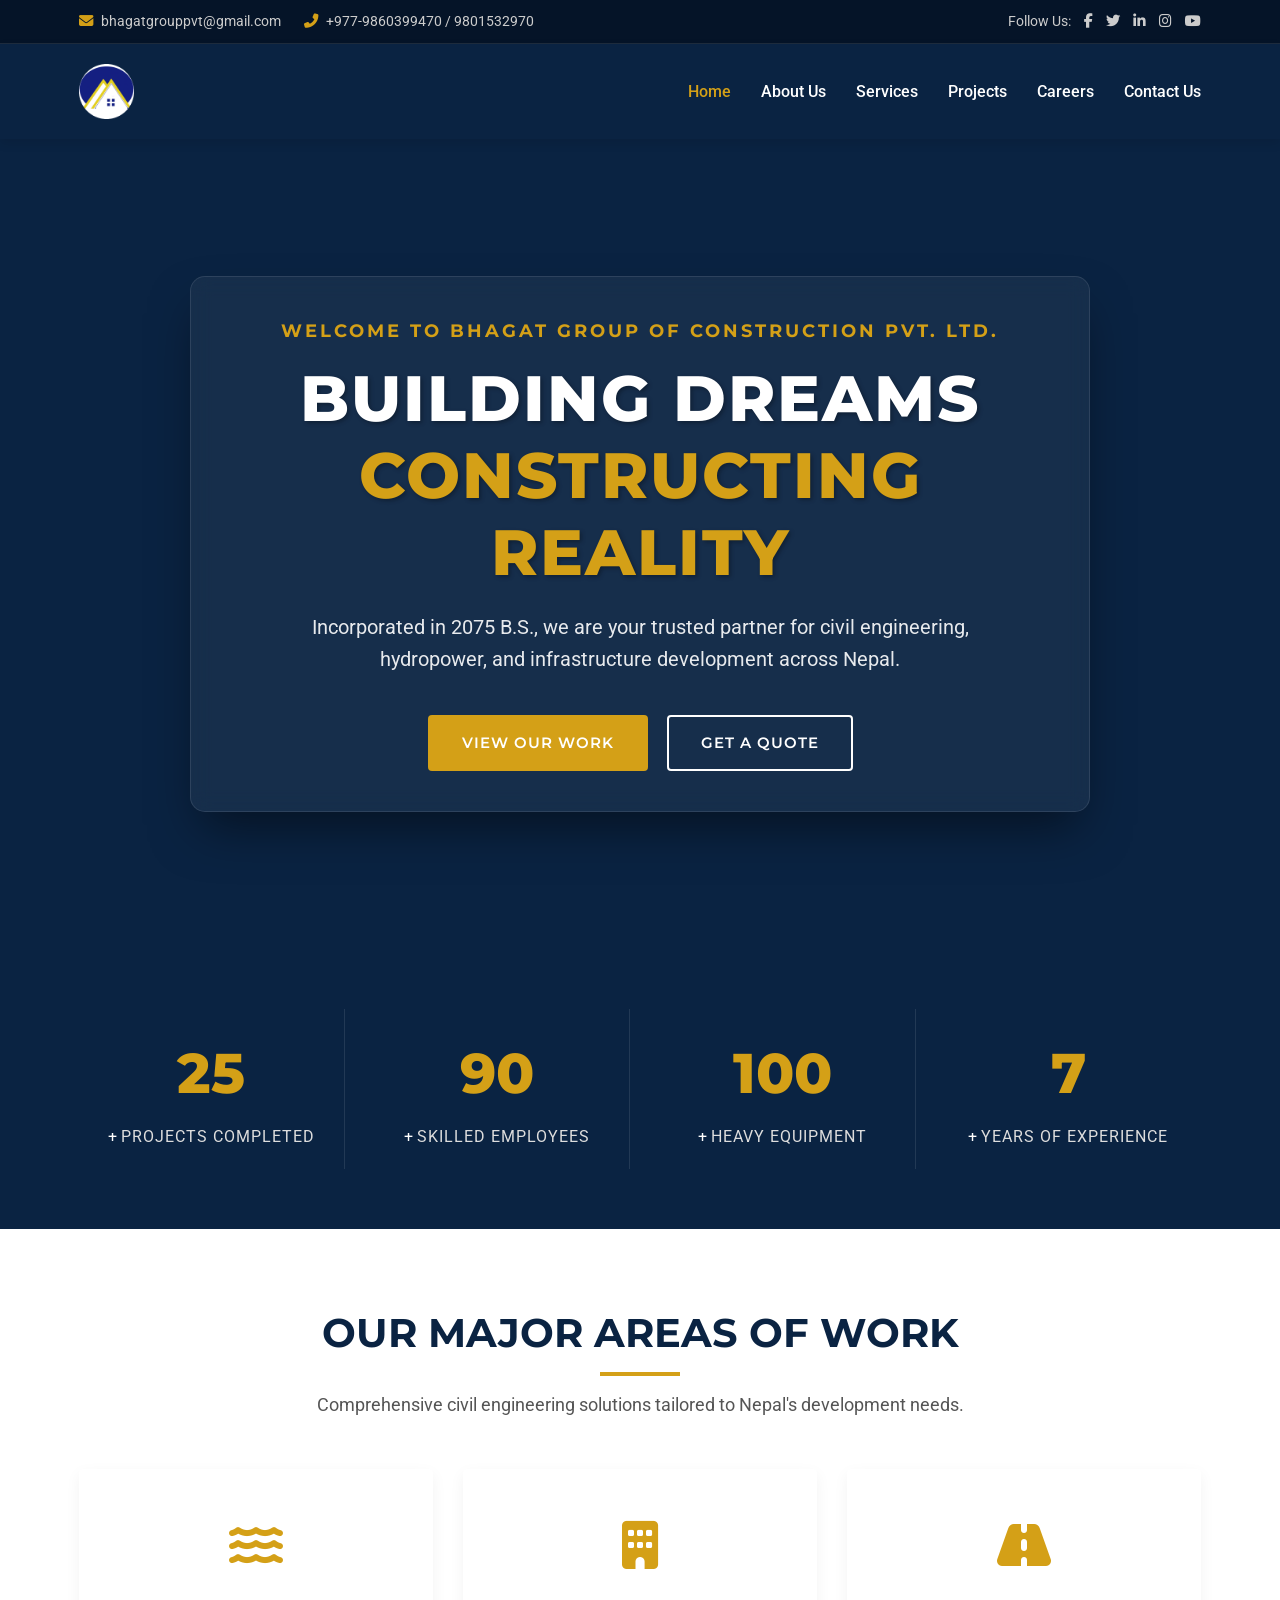
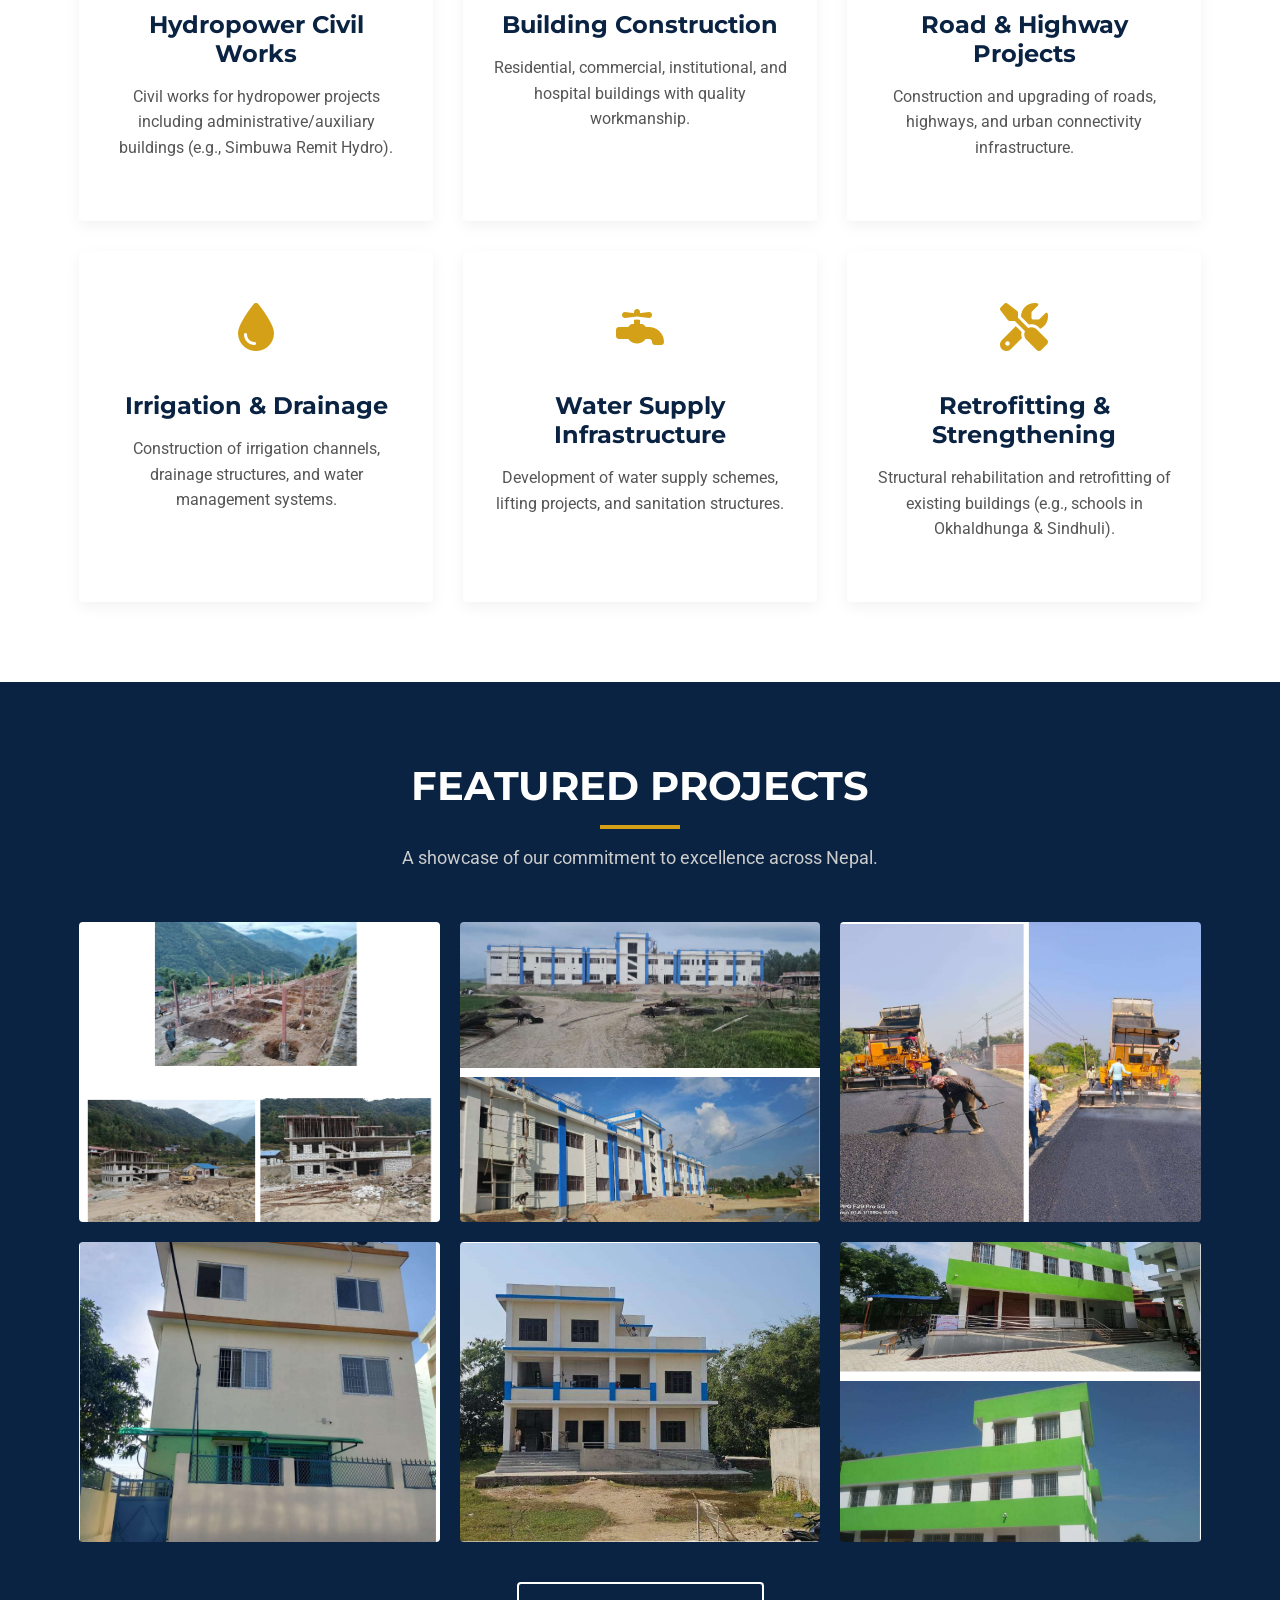
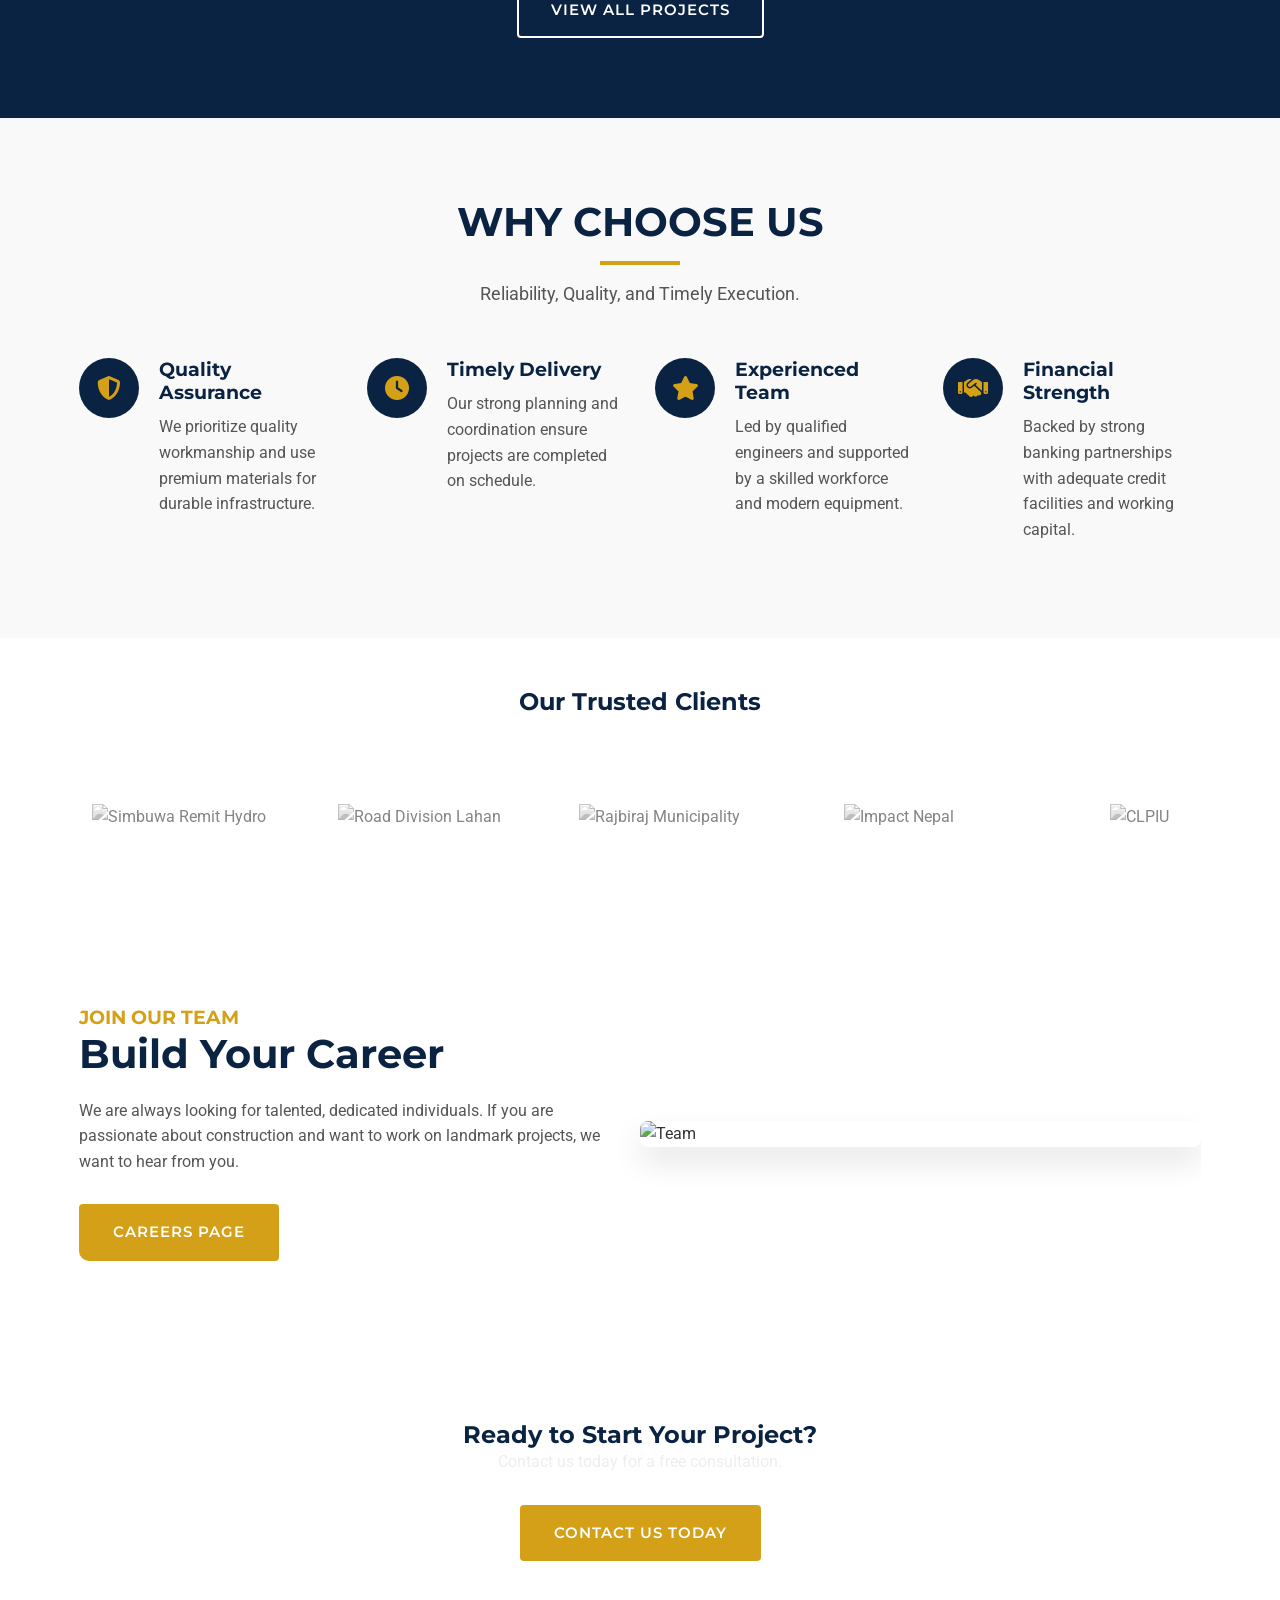
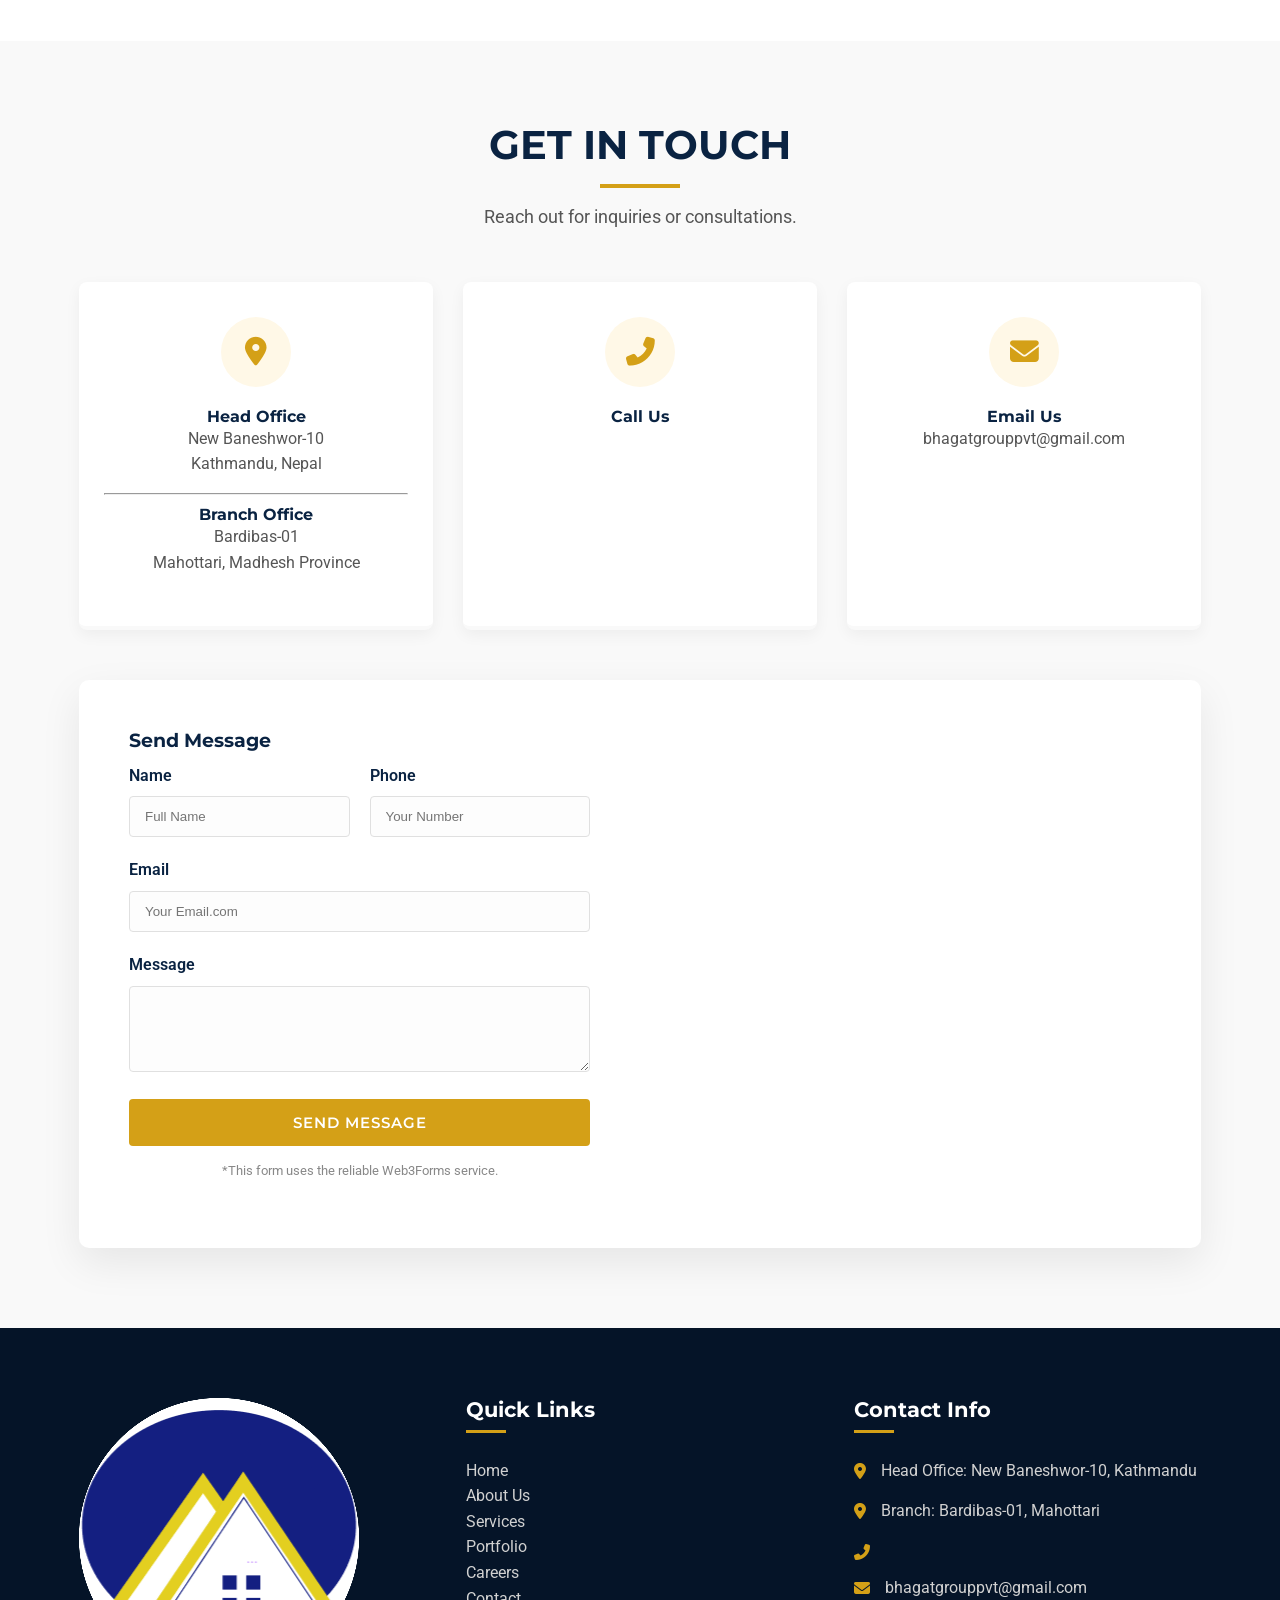
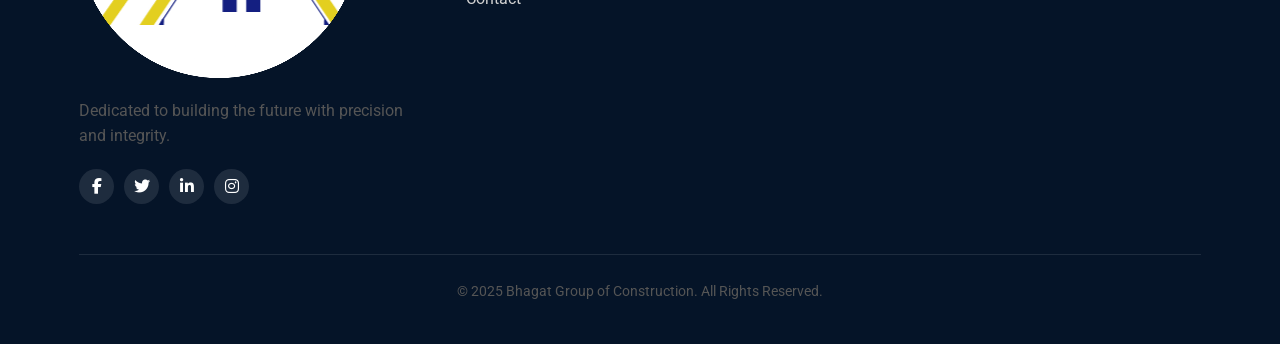
==== commit 7b1a6d7b: "Update fmt.Println message from 'Hello' to 'Goodbye'" ====
--- a/index.html
+++ b/index.html
@@ -603,7 +603,7 @@
                     <div class="info-card">
                         <div class="info-icon"><i class="fas fa-phone-alt"></i></div>
                         <h4>Call Us</h4>
-                        <p>+977-9860399470<br>+977-9801532970</p>
+                        <!-- <p>+977-9860399470<br>+977-9801532970</p> -->
                     </div>
                     <div class="info-card">
                         <div class="info-icon"><i class="fas fa-envelope"></i></div>
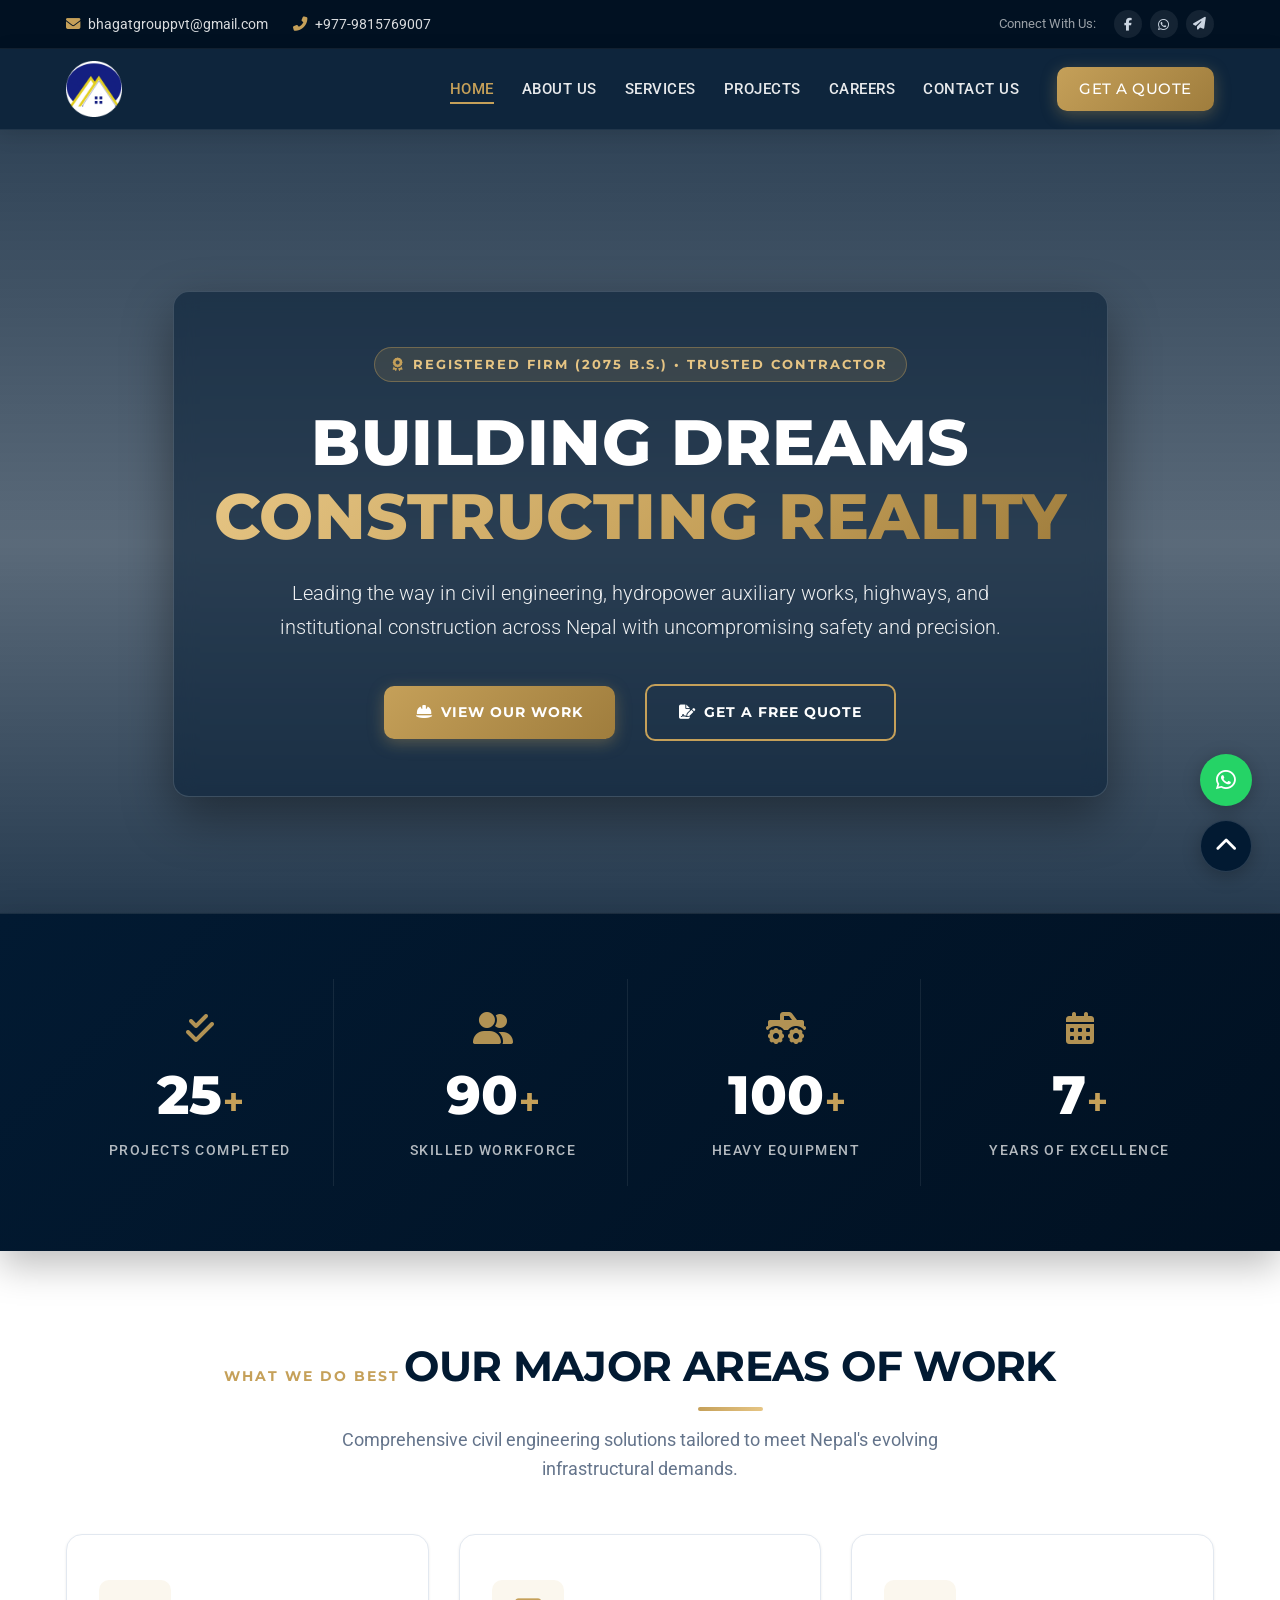
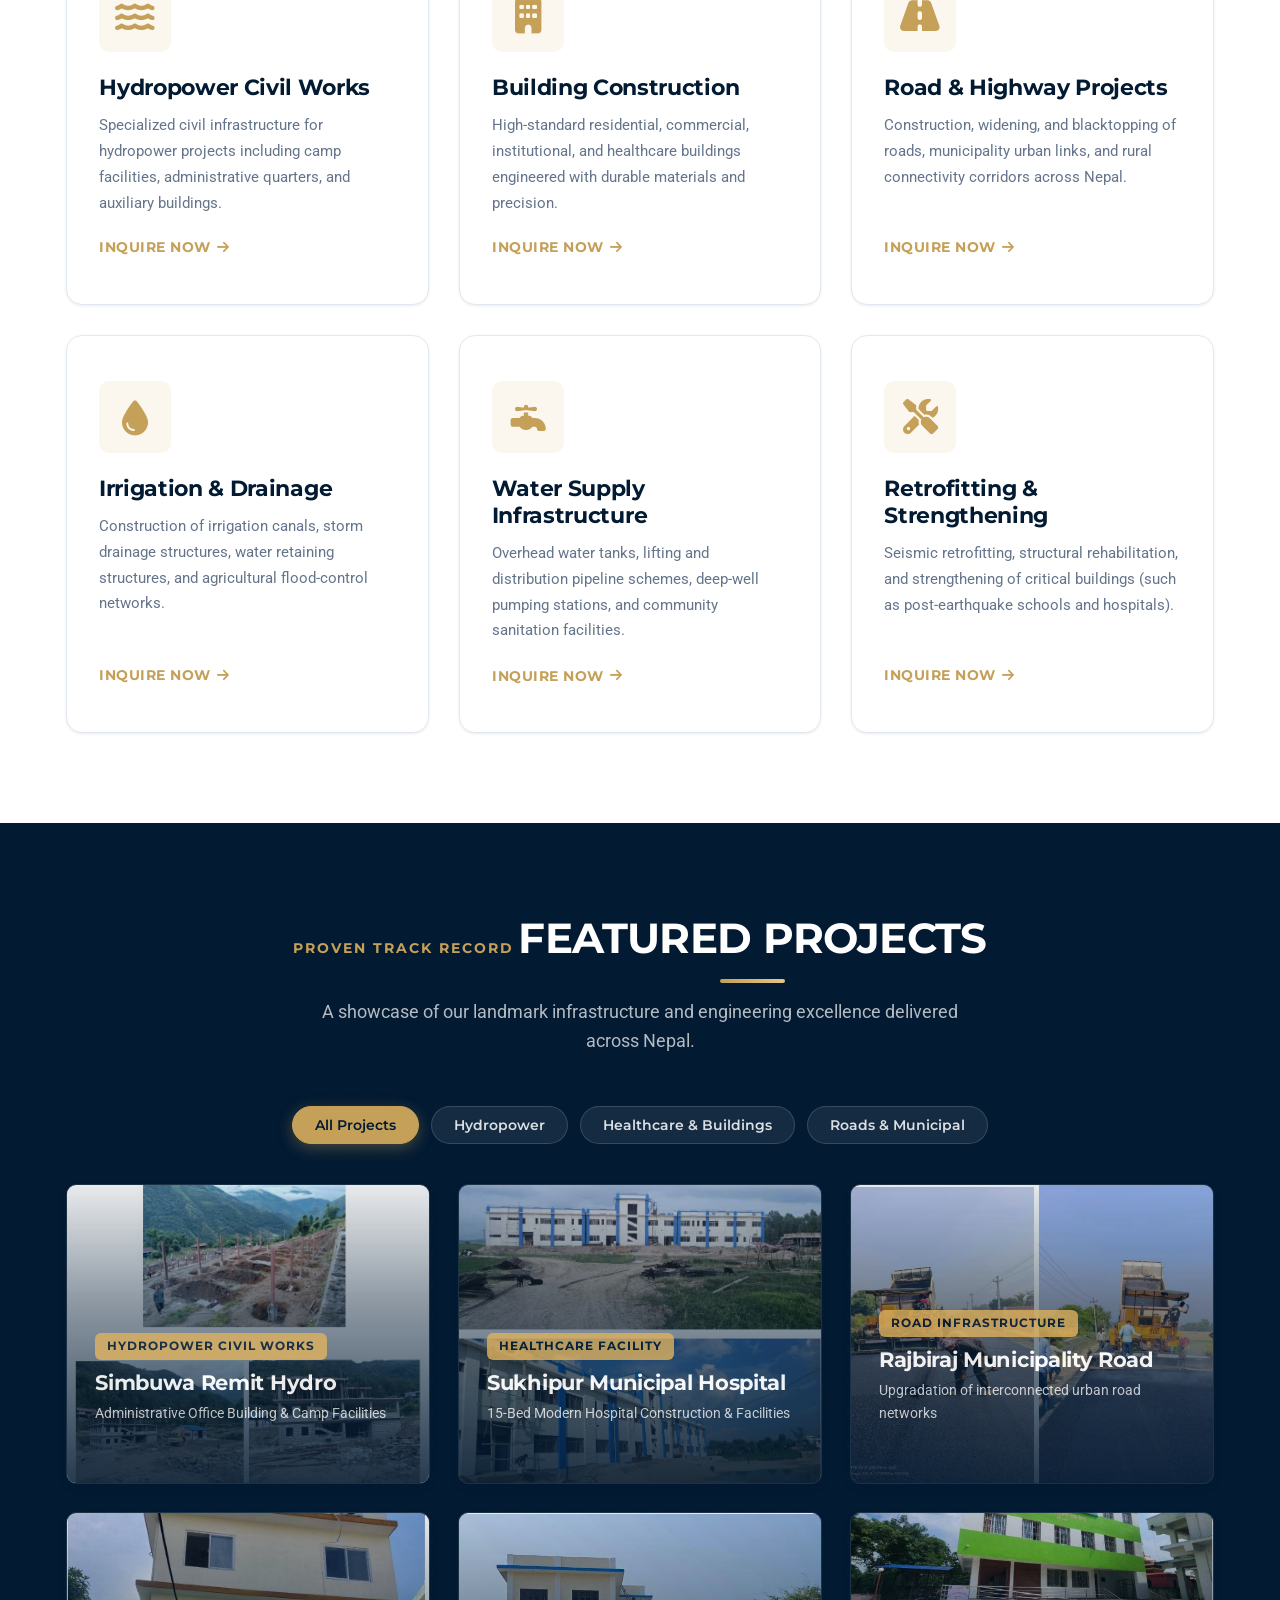
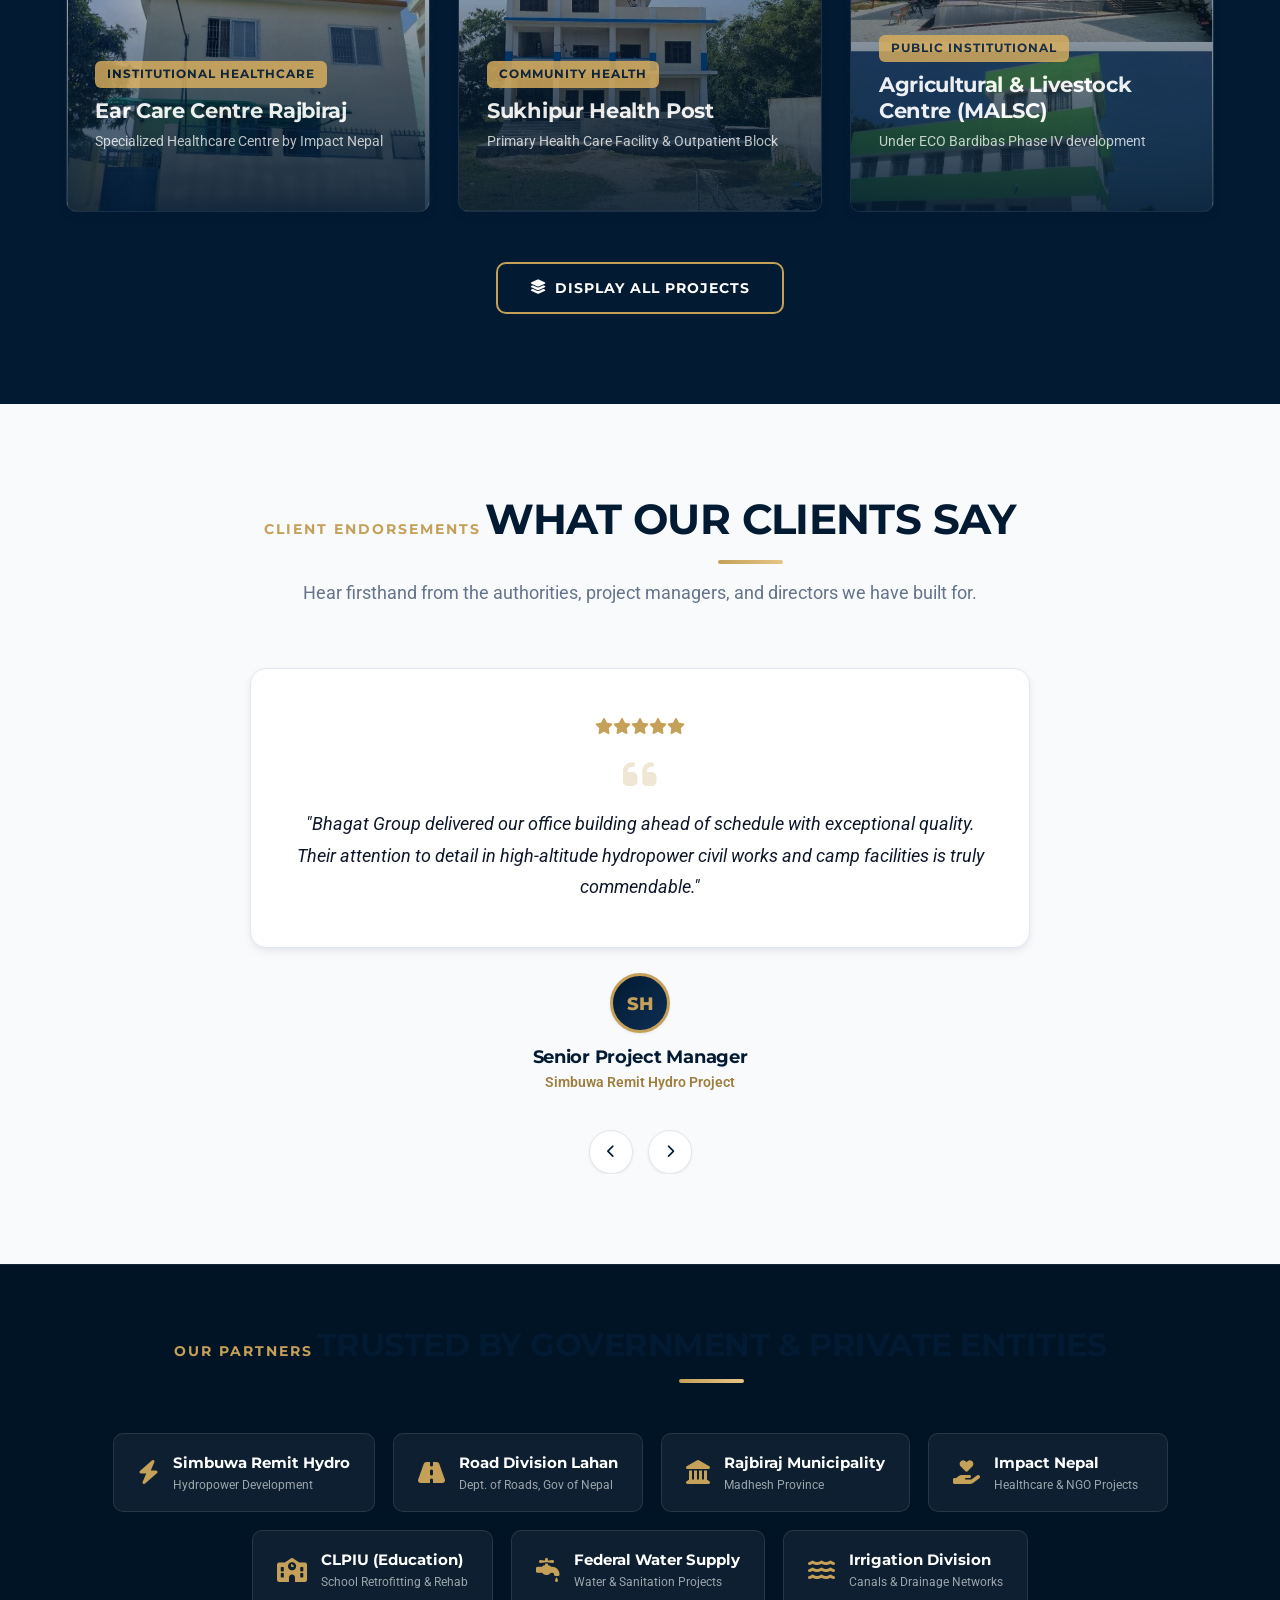
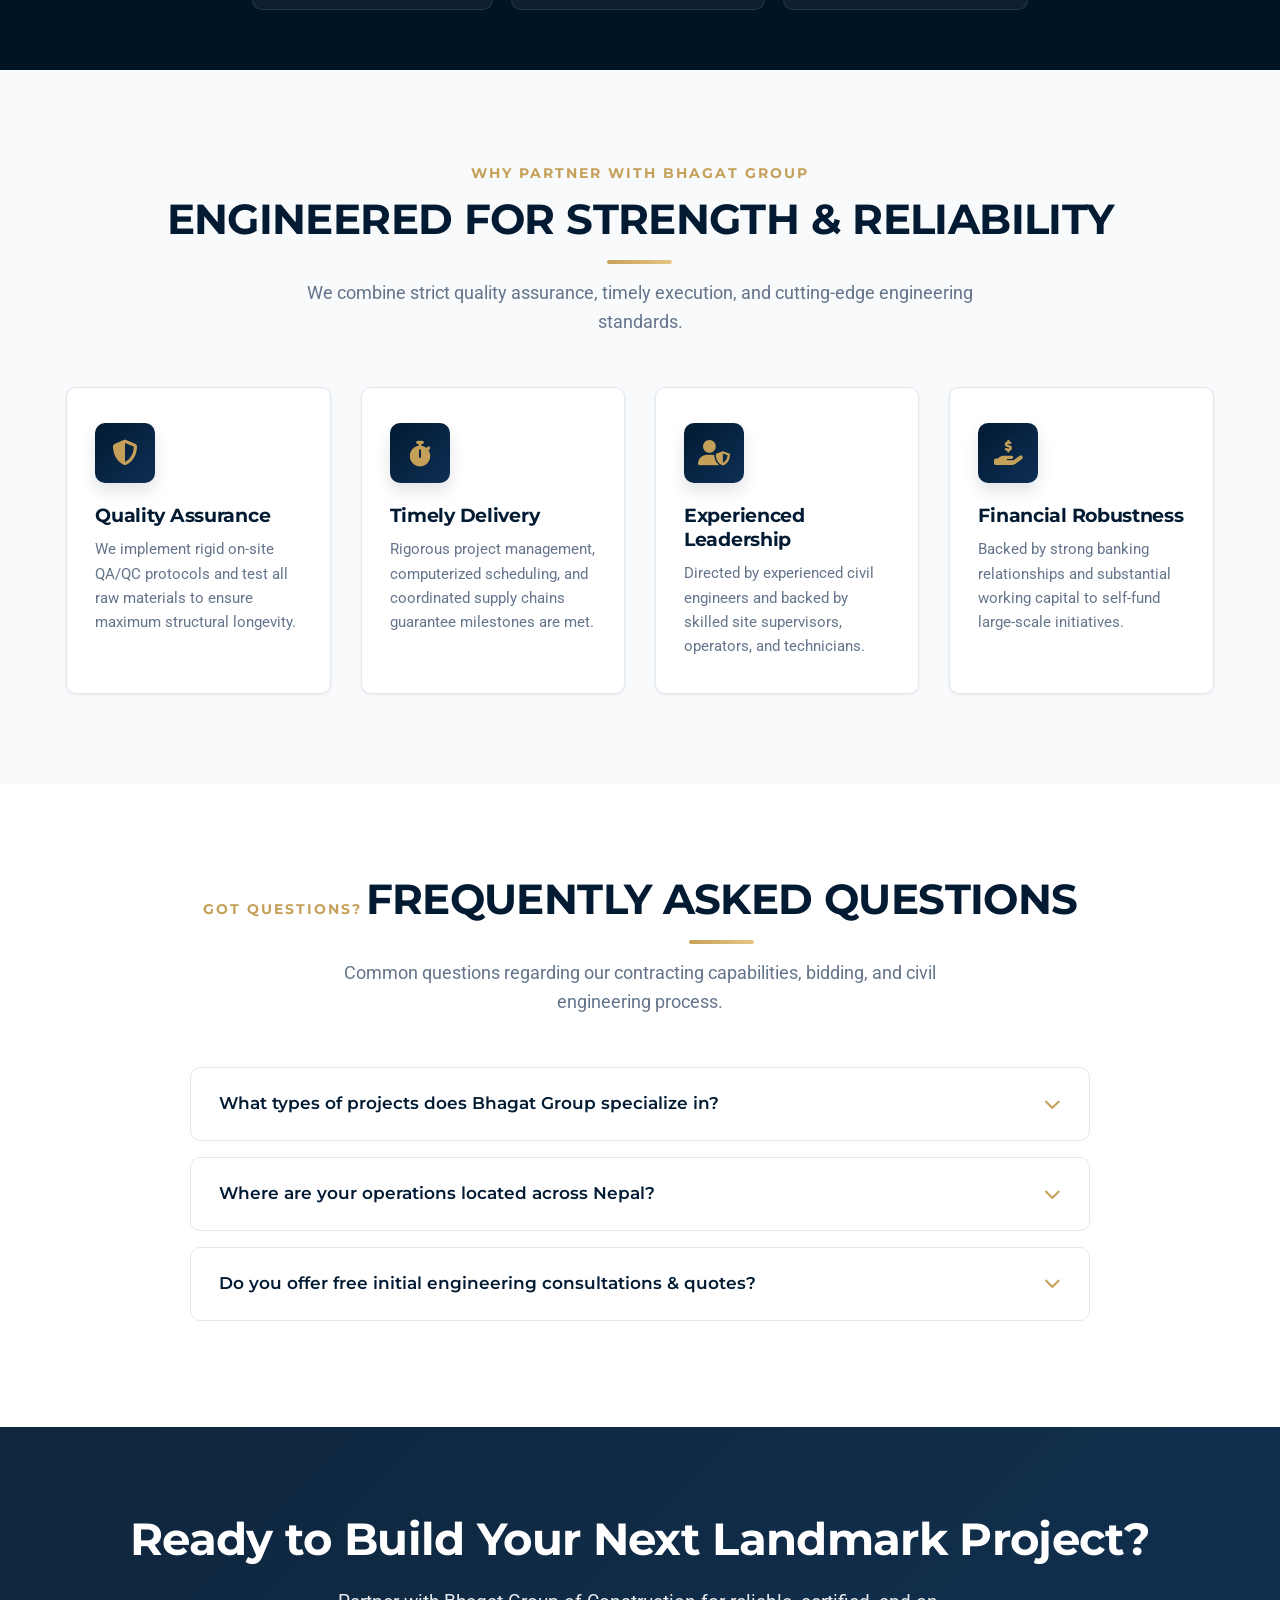
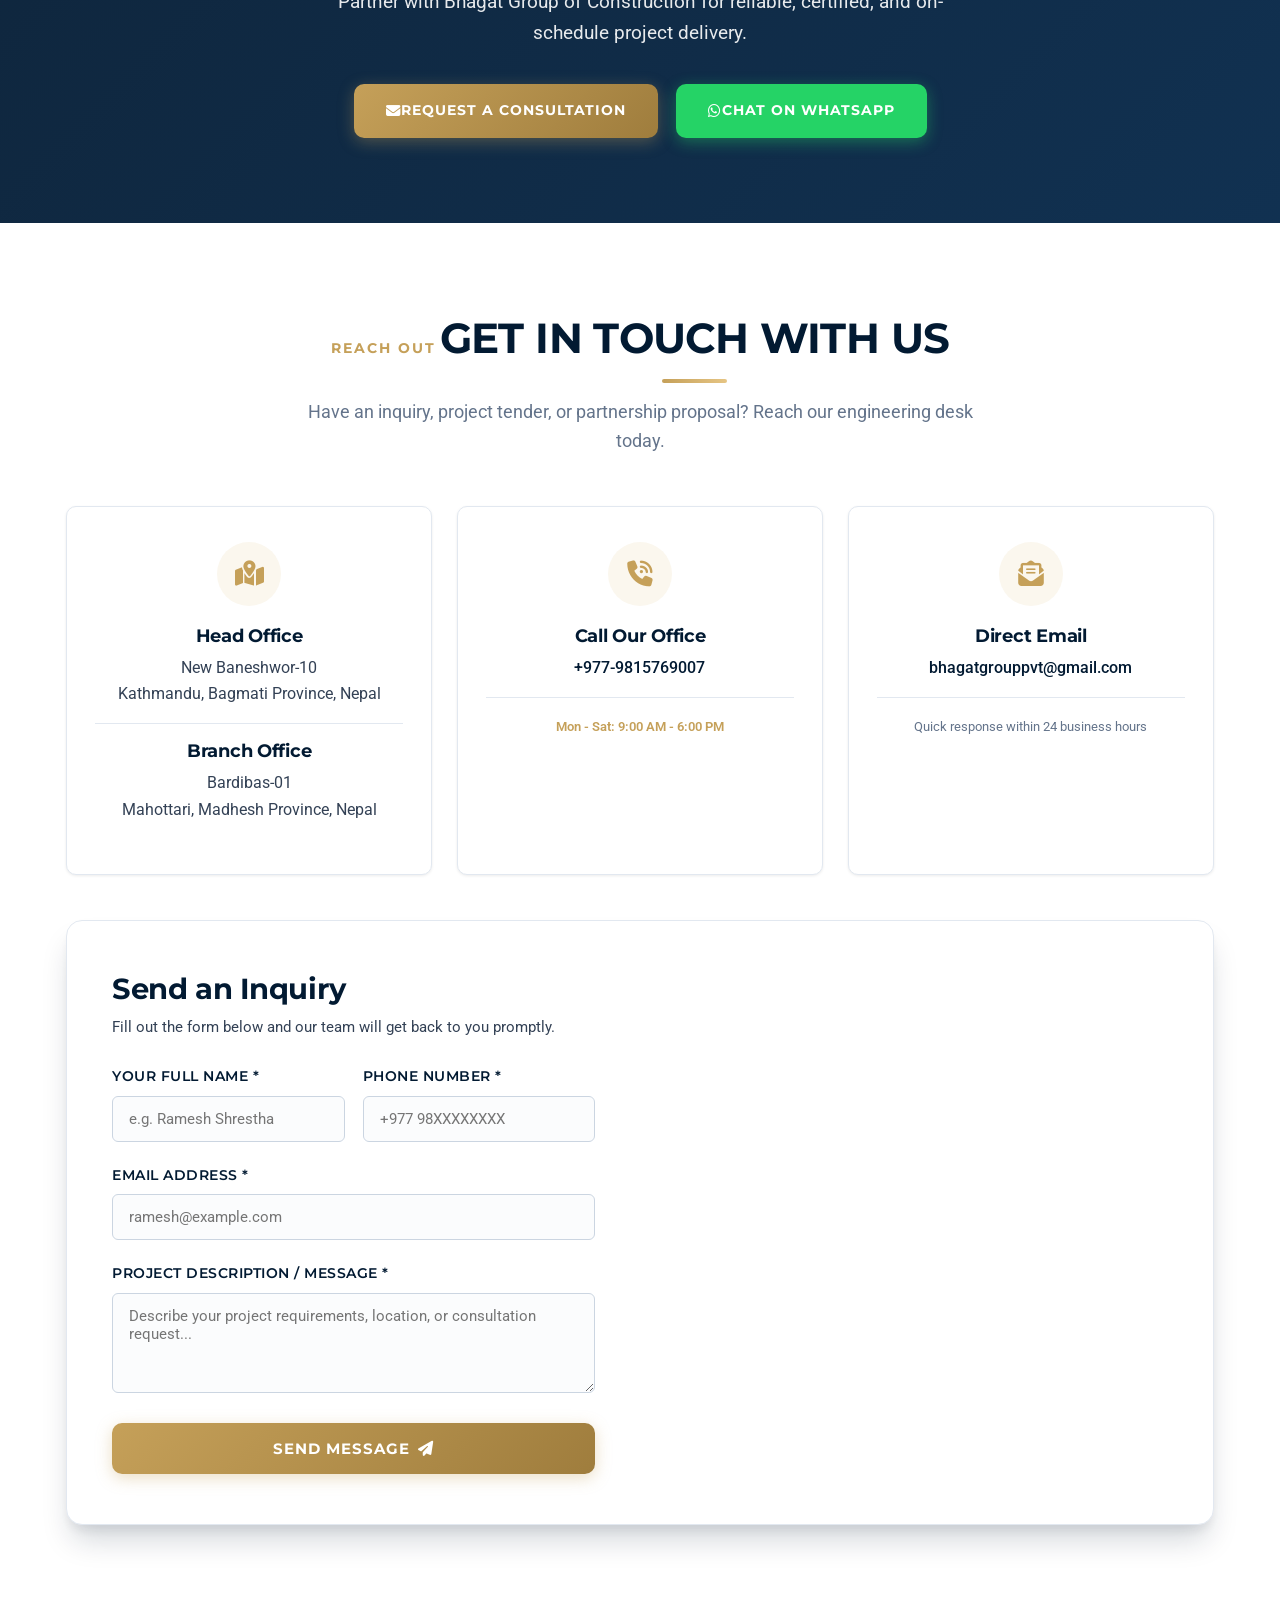
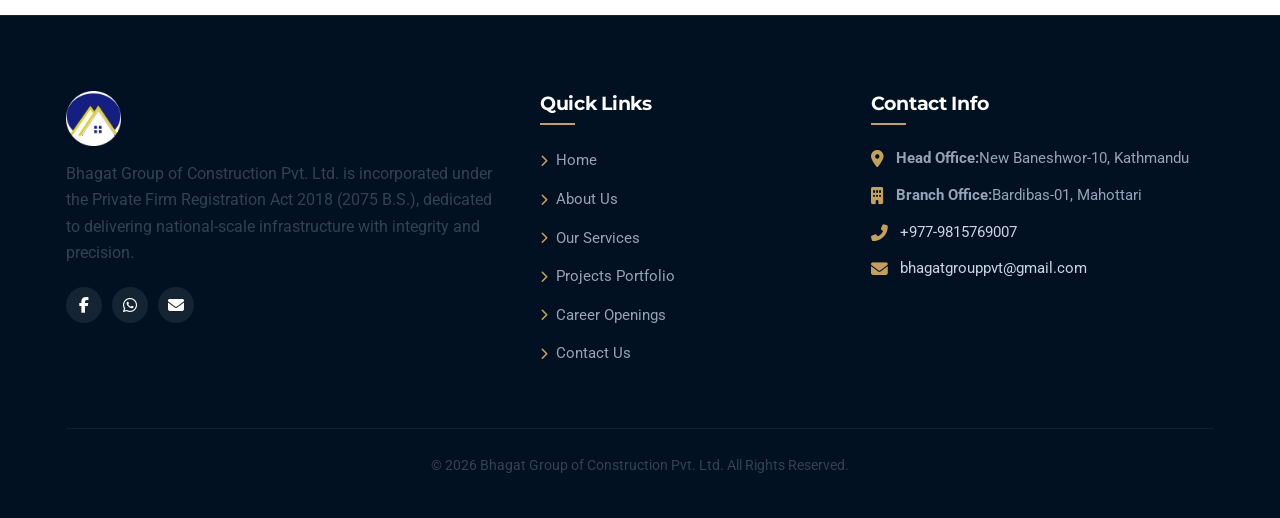
==== commit c598e42e: "feat: complete modern UI overhaul, SEO, performance optimization, and project lightbox" ====
--- a/index.html
+++ b/index.html
@@ -1,1016 +1,878 @@
-<!DOCTYPE html>
-<html lang="en">
-<head>
-    <meta charset="UTF-8">
-    <meta name="viewport" content="width=device-width, initial-scale=1.0">
-    <title>Bhagat Group of Construction | Building the Future</title>
-
-  
-<!-- Favicon -->
-<link rel="icon" href="favicon.ico" type="image/x-icon">
-<link rel="icon" href="favicon.png" type="image/png">
-<link rel="icon" href="logo1.png" type="image/png">
-
-
-    
-    <!-- Google Fonts -->
-    <link rel="preconnect" href="https://fonts.googleapis.com">
-    <link rel="preconnect" href="https://fonts.gstatic.com" crossorigin>
-    <link href="https://fonts.googleapis.com/css2?family=Montserrat:wght@600;700;800&family=Roboto:wght@400;500;700&display=swap" rel="stylesheet">
-    <!-- Font Awesome for Icons -->
-    <link rel="stylesheet" href="https://cdnjs.cloudflare.com/ajax/libs/font-awesome/6.4.0/css/all.min.css">
-
-    <style>
-        /* 1. Global Styles & Variables */
-        :root {
-            --primary-navy: #0A2342;
-            --primary-light: #1C3A63;
-            --accent-gold: #D4A017;
-            --accent-gold-dark: #B8860B;
-            --neutral-bg: #F9F9F9;
-            --text-dark: #333333;
-            --text-light: #FFFFFF;
-            --border-color: #E0E0E0;
-        }
-
-        * { margin: 0; padding: 0; box-sizing: border-box; }
-
-        body {
-            font-family: 'Roboto', sans-serif;
-            font-weight: 400;
-            line-height: 1.6;
-            color: var(--text-dark);
-            background-color: #fff;
-            overflow-x: hidden;
-        }
-
-        h1, h2, h3, h4, h5 {
-            font-family: 'Montserrat', sans-serif;
-            font-weight: 700;
-            color: var(--primary-navy);
-            line-height: 1.2;
-        }
-
-        p { margin-bottom: 1rem; color: #555; }
-        a { text-decoration: none; transition: all 0.3s ease; }
-        ul { list-style: none; }
-        img { max-width: 100%; height: auto; display: block; }
-
-        /* Utility Classes */
-        .container { width: 90%; max-width: 1200px; margin: 0 auto; padding: 0 15px; }
-        .section-padding { padding: 80px 0; }
-        .text-center { text-align: center; }
-        .bg-light { background-color: var(--neutral-bg); }
-        .hidden { display: none !important; }
-
-        /* Buttons */
-        .btn {
-            display: inline-block;
-            padding: 14px 32px;
-            font-family: 'Montserrat', sans-serif;
-            font-weight: 600;
-            font-size: 0.95rem;
-            text-transform: uppercase;
-            letter-spacing: 1px;
-            border-radius: 4px;
-            cursor: pointer;
-            transition: all 0.3s ease;
-            border: 2px solid transparent;
-        }
-
-        .btn-primary { background-color: var(--accent-gold); color: var(--text-light); }
-        .btn-primary:hover { background-color: var(--accent-gold-dark); transform: translateY(-2px); }
-        .btn-outline { background-color: transparent; border: 2px solid var(--text-light); color: var(--text-light); }
-        .btn-outline:hover { background-color: var(--text-light); color: var(--primary-navy); }
-
-        /* Section Titles */
-        .section-title { margin-bottom: 50px; text-align: center; position: relative; }
-        .section-title h2 { font-size: 2.5rem; margin-bottom: 15px; text-transform: uppercase; }
-        .section-title h2::after { content: ''; display: block; width: 80px; height: 4px; background-color: var(--accent-gold); margin: 15px auto 0; }
-        .section-title p { font-size: 1.1rem; max-width: 700px; margin: 0 auto; }
-
-        /* ======== HEADER & NAV ======== */
-        .top-bar { background-color: #051428; color: #ccc; padding: 10px 0; font-size: 0.9rem; border-bottom: 1px solid rgba(255,255,255,0.1); }
-        .top-bar .container { display: flex; justify-content: space-between; align-items: center; }
-        .top-info span { margin-right: 20px; }
-        .top-info i { color: var(--accent-gold); margin-right: 5px; }
-
-        header { background-color: var(--primary-navy); position: sticky; top: 0; z-index: 1000; box-shadow: 0 4px 10px rgba(0,0,0,0.1); }
-        nav { display: flex; justify-content: space-between; align-items: center; padding: 20px 0; }
-        
-        /* STYLISH LOGO CSS */
-        .logo { 
-            display: flex; 
-            align-items: center; 
-            cursor: pointer;
-            text-decoration: none;
-        }
-        .logo-img {
-            height: 55px; 
-            width: auto;
-            object-fit: contain;
-            display: block;
-        }
-
-        .nav-links { display: flex; }
-        .nav-links li { margin-left: 30px; }
-        .nav-links a { color: var(--text-light); font-weight: 500; font-size: 1rem; position: relative; cursor: pointer; }
-        .nav-links a:hover, .nav-links a.active-link { color: var(--accent-gold); } 
-        .nav-links a::after { content: ''; position: absolute; width: 0; height: 2px; bottom: -5px; left: 0; background-color: var(--accent-gold); transition: width 0.3s; }
-        .nav-links a:hover::after { width: 100%; }
-        .menu-toggle { display: none; color: white; font-size: 1.5rem; cursor: pointer; }
-
-        /* ======== HERO SECTION ======== */
-        .hero {
-            height: 90vh;
-            min-height: 600px;
-            background-color: #0A2342;
-            display: flex;
-            align-items: center;
-            justify-content: center;
-            text-align: center;
-            color: white;
-            padding: 0 20px;
-            position: relative;
-            overflow: hidden;
-        }
-
-        .hero-slideshow { position: absolute; top: 0; left: 0; width: 100%; height: 100%; padding: 0; margin: 0; list-style: none; z-index: 0; }
-        .hero-slideshow li { position: absolute; top: 0; left: 0; width: 100%; height: 100%; background-size: cover; background-position: center; opacity: 0; transform: scale(1); animation: imageAnimation 25s linear infinite; }
-        
-        /* Slideshow Images */
-        .hero-slideshow li:nth-child(1) { background-image: linear-gradient(135deg, rgba(10, 35, 66, 0.8), rgba(10, 35, 66, 0.6)), url('https://images.unsplash.com/photo-1541888946425-d81bb19240f5?q=80&w=1920&auto=format&fit=crop'); animation-delay: 0s; }
-        .hero-slideshow li:nth-child(2) { background-image: linear-gradient(135deg, rgba(10, 35, 66, 0.8), rgba(10, 35, 66, 0.6)), url('https://images.unsplash.com/photo-1590486803833-1c5dc8ce3485?q=80&w=1920&auto=format&fit=crop'); animation-delay: 5s; }
-        .hero-slideshow li:nth-child(3) { background-image: linear-gradient(135deg, rgba(10, 35, 66, 0.8), rgba(10, 35, 66, 0.6)), url('https://images.unsplash.com/photo-1535732759880-bbd5c7265e3f?q=80&w=1920&auto=format&fit=crop'); animation-delay: 10s; }
-        .hero-slideshow li:nth-child(4) { background-image: linear-gradient(135deg, rgba(10, 35, 66, 0.8), rgba(10, 35, 66, 0.6)), url('https://images.unsplash.com/photo-1621905251189-08b45d6a269e?q=80&w=1920&auto=format&fit=crop'); animation-delay: 15s; }
-        .hero-slideshow li:nth-child(5) { background-image: linear-gradient(135deg, rgba(10, 35, 66, 0.8), rgba(10, 35, 66, 0.6)), url('https://images.unsplash.com/photo-1503387762-592deb58ef4e?q=80&w=1920&auto=format&fit=crop'); animation-delay: 20s; }
-
-        @keyframes imageAnimation { 
-            0% { opacity: 0; transform: scale(1); animation-timing-function: ease-in; }
-            4% { opacity: 1; }
-            20% { opacity: 1; transform: scale(1.05); }
-            24% { opacity: 0; transform: scale(1.1); }
-            100% { opacity: 0; }
-        }
-
-        .hero-content {
-            max-width: 900px; padding: 40px;
-            background: rgba(255, 255, 255, 0.05);
-            backdrop-filter: blur(10px); -webkit-backdrop-filter: blur(10px);
-            border: 1px solid rgba(255, 255, 255, 0.1);
-            border-radius: 15px;
-            box-shadow: 0 25px 50px -12px rgba(0, 0, 0, 0.5);
-            z-index: 2;
-        }
-
-        /* New Welcome Text Style */
-        .hero-welcome {
-            font-family: 'Montserrat', sans-serif;
-            font-size: 1.1rem;
-            font-weight: 700;
-            text-transform: uppercase;
-            letter-spacing: 3px;
-            color: var(--accent-gold);
-            margin-bottom: 15px;
-            display: block;
-            opacity: 0;
-            transform: translateY(30px);
-            animation: slideUpFade 0.8s ease-out forwards;
-        }
-
-        .hero h1 { color: white; font-size: 4rem; font-weight: 800; margin-bottom: 20px; text-transform: uppercase; letter-spacing: 2px; text-shadow: 2px 2px 4px rgba(0,0,0,0.3); opacity: 0; transform: translateY(30px); animation: slideUpFade 0.8s ease-out 0.2s forwards; }
-        .hero p { font-size: 1.25rem; color: rgba(255, 255, 255, 0.9); margin-bottom: 40px; max-width: 700px; margin-left: auto; margin-right: auto; opacity: 0; transform: translateY(30px); animation: slideUpFade 0.8s ease-out 0.4s forwards; }
-        .hero-buttons { opacity: 0; transform: translateY(30px); animation: slideUpFade 0.8s ease-out 0.6s forwards; }
-        
-        @keyframes slideUpFade { to { opacity: 1; transform: translateY(0); } }
-
-        /* ======== SERVICES ======== */
-        .services-card-grid { display: grid; grid-template-columns: repeat(auto-fit, minmax(300px, 1fr)); gap: 30px; }
-        .service-card { background: white; padding: 40px 30px; border-radius: 4px; box-shadow: 0 5px 15px rgba(0,0,0,0.05); transition: transform 0.3s ease, box-shadow 0.3s ease; border-bottom: 4px solid transparent; text-align: center; }
-        .service-card:hover { transform: translateY(-10px); box-shadow: 0 15px 30px rgba(0,0,0,0.1); border-bottom: 4px solid var(--accent-gold); }
-        .service-icon { font-size: 3rem; color: var(--accent-gold); margin-bottom: 25px; }
-        .service-card h3 { font-size: 1.5rem; margin-bottom: 15px; }
-
-        /* ======== PORTFOLIO ======== */
-        .portfolio { background-color: var(--primary-navy); color: white; }
-        .portfolio .section-title h2 { color: white; }
-        .portfolio .section-title p { color: #ccc; }
-        .project-grid { display: grid; grid-template-columns: repeat(auto-fit, minmax(300px, 1fr)); gap: 20px; }
-        .project-item { position: relative; overflow: hidden; border-radius: 4px; cursor: pointer; height: 300px; }
-        .project-item img { width: 100%; height: 100%; object-fit: cover; transition: transform 0.5s ease; }
-        .project-overlay { position: absolute; bottom: -100%; left: 0; width: 100%; height: 100%; background: rgba(10, 35, 66, 0.9); display: flex; flex-direction: column; justify-content: center; align-items: center; text-align: center; padding: 20px; transition: bottom 0.4s ease; }
-        .project-item:hover .project-overlay { bottom: 0; }
-        .project-item:hover img { transform: scale(1.1); }
-        .project-overlay h3 { color: white; margin-bottom: 10px; }
-        .project-overlay p { color: var(--accent-gold); }
-
-        /* ======== WHY CHOOSE US ======== */
-        .features-grid { display: grid; grid-template-columns: repeat(auto-fit, minmax(250px, 1fr)); gap: 30px; }
-        .feature-box { display: flex; align-items: flex-start; }
-        .feature-icon { min-width: 60px; height: 60px; background-color: var(--primary-navy); color: var(--accent-gold); border-radius: 50%; display: flex; align-items: center; justify-content: center; font-size: 1.5rem; margin-right: 20px; }
-        .feature-content h4 { font-size: 1.2rem; margin-bottom: 10px; }
-        
-        /* ======== STATS COUNTER SECTION ======== */
-        .stats-section {
-            background-color: var(--primary-navy);
-            color: white;
-            padding: 60px 0;
-            text-align: center;
-        }
-        .stats-grid {
-            display: grid;
-            grid-template-columns: repeat(4, 1fr);
-            gap: 20px;
-        }
-        .stat-box {
-            padding: 20px 10px;
-            border-right: 1px solid rgba(255, 255, 255, 0.1);
-        }
-        .stat-box:last-child {
-            border-right: none;
-        }
-        .stat-number {
-            font-family: 'Montserrat', sans-serif;
-            font-size: 3.5rem;
-            font-weight: 800;
-            color: var(--accent-gold);
-            margin-bottom: 5px;
-            display: block;
-        }
-        .stat-label {
-            font-size: 1rem;
-            text-transform: uppercase;
-            letter-spacing: 1px;
-            color: #ddd;
-        }
-
-        /* ======== CLIENTS CAROUSEL ======== */
-        .clients-section {
-            padding: 50px 0;
-            background-color: white;
-            overflow: hidden;
-        }
-        .clients-section h2 { text-align: center; margin-bottom: 40px; color: var(--primary-navy); }
-        .logo-slider-track { display: flex; white-space: nowrap; animation: slide-logos 30s linear infinite; padding: 20px 0; }
-        .logo-slider-track:hover { animation-play-state: paused; }
-        .logo-item { flex-shrink: 0; width: 200px; height: 80px; margin-right: 40px; display: flex; align-items: center; justify-content: center; opacity: 0.6; transition: opacity 0.3s ease; filter: grayscale(100%); }
-        .logo-item:hover { opacity: 1; filter: grayscale(0%); }
-        .logo-item img { max-height: 100%; max-width: 90%; object-fit: contain; }
-        @keyframes slide-logos { from { transform: translateX(0%); } to { transform: translateX(-50%); } }
-        
-        /* ======== TEAM SECTION ======== */
-        .team-grid {
-            display: grid;
-            grid-template-columns: repeat(auto-fit, minmax(280px, 1fr));
-            gap: 40px;
-            margin-top: 40px;
-        }
-        
-        .team-card {
-            text-align: center;
-            background: white;
-            padding: 30px;
-            border-radius: 8px;
-            box-shadow: 0 5px 15px rgba(0,0,0,0.05);
-            transition: transform 0.3s ease;
-            border-top: 4px solid transparent;
-        }
-        .team-card:hover { transform: translateY(-10px); border-top-color: var(--accent-gold); box-shadow: 0 15px 30px rgba(0,0,0,0.1); }
-        
-        .team-img-wrapper { width: 180px; height: 180px; margin: 0 auto 20px; position: relative; }
-        .team-img { width: 100%; height: 100%; object-fit: cover; border-radius: 50%; border: 4px solid var(--neutral-bg); transition: border-color 0.3s; }
-        .team-card:hover .team-img { border-color: var(--accent-gold); }
-        
-        .team-card h3 { font-size: 1.4rem; margin-bottom: 5px; color: var(--primary-navy); }
-        .team-role { color: var(--accent-gold-dark); font-weight: 700; font-size: 0.9rem; text-transform: uppercase; letter-spacing: 1px; margin-bottom: 15px; display: block; }
-        .team-bio { font-size: 0.95rem; color: #666; line-height: 1.6; margin-bottom: 0; }
-
-        /* ======== CONTACT & CAREERS ======== */
-        .contact-map-section { background-color: var(--neutral-bg); position: relative; }
-        .contact-wrapper { display: grid; grid-template-columns: 1fr 1fr; background: white; border-radius: 10px; overflow: hidden; box-shadow: 0 15px 40px rgba(0,0,0,0.08); }
-        .contact-info-cards { display: grid; grid-template-columns: repeat(auto-fit, minmax(250px, 1fr)); gap: 30px; margin-bottom: 50px; }
-        .info-card { background: white; padding: 35px 25px; border-radius: 8px; box-shadow: 0 5px 15px rgba(0,0,0,0.05); text-align: center; transition: transform 0.3s ease; border-bottom: 4px solid var(--neutral-bg); }
-        .info-card:hover { transform: translateY(-10px); border-bottom-color: var(--accent-gold); }
-        .info-icon { width: 70px; height: 70px; background-color: #FFF8E7; color: var(--accent-gold); border-radius: 50%; display: flex; align-items: center; justify-content: center; font-size: 1.8rem; margin: 0 auto 20px; transition: background 0.3s; }
-        .info-card:hover .info-icon { background: var(--accent-gold); color: white; }
-        
-        .contact-form-container, .form-container { padding: 50px; }
-        .form-group { margin-bottom: 20px; }
-        .form-group label { display: block; margin-bottom: 8px; font-weight: 600; color: var(--primary-navy); }
-        .form-group input, .form-group select, .form-group textarea { width: 100%; padding: 12px 15px; border: 1px solid #e0e0e0; border-radius: 4px; background: #fdfdfd; transition: 0.3s; }
-        .form-group input:focus { outline: none; border-color: var(--accent-gold); box-shadow: 0 0 0 3px rgba(212, 160, 23, 0.1); }
-        .map-container iframe { width: 100%; height: 100%; border: 0; filter: grayscale(20%) contrast(1.1); }
-        
-        /* Career Specific Styles */
-        .page-header {
-            background: linear-gradient(rgba(10, 35, 66, 0.85), rgba(10, 35, 66, 0.85)), url('https://images.unsplash.com/photo-1504307651254-35680f356dfd?q=80&w=1920&auto=format&fit=crop');
-            background-size: cover;
-            background-position: center;
-            padding: 100px 0;
-            text-align: center;
-            color: white;
-        }
-        .file-upload { border: 2px dashed #ccc; padding: 20px; text-align: center; cursor: pointer; border-radius: 4px; }
-
-        /* ======== FOOTER ======== */
-        footer { background-color: #051428; color: #d1d1d1; padding-top: 70px; }
-        .footer-grid { display: grid; grid-template-columns: repeat(auto-fit, minmax(250px, 1fr)); gap: 40px; padding-bottom: 50px; border-bottom: 1px solid rgba(255,255,255,0.1); }
-        .footer-col h4 { color: white; font-size: 1.3rem; margin-bottom: 25px; padding-bottom: 10px; position: relative; }
-        .footer-col h4::before { content: ''; position: absolute; bottom: 0; left: 0; width: 40px; height: 3px; background-color: var(--accent-gold); }
-        .footer-links a { color: #d1d1d1; transition: padding-left 0.3s; cursor: pointer;}
-        .footer-links a:hover { color: var(--accent-gold); padding-left: 8px; }
-        .footer-social { margin-top: 20px; }
-        .footer-social a { display: inline-flex; align-items: center; justify-content: center; width: 35px; height: 35px; background: rgba(255,255,255,0.1); color: #fff; border-radius: 50%; margin-right: 10px; transition: 0.3s; }
-        .footer-social a:hover { background: var(--accent-gold); transform: translateY(-3px); }
-        .copyright { padding: 25px 0; text-align: center; font-size: 0.9rem; }
-        .contact-info li { display: flex; margin-bottom: 15px; } 
-        .contact-info i { color: var(--accent-gold); margin-right: 15px; margin-top: 5px; }
-
-        /* ======== MOBILE RESPONSIVENESS ======== */
-        @media (max-width: 992px) { 
-            h1 { font-size: 3rem; } .hero h1 { font-size: 2.8rem; }
-            .contact-wrapper { grid-template-columns: 1fr; } 
-            .map-container { min-height: 400px; order: 2; } .contact-form-container { order: 1; }
-            .stats-grid { grid-template-columns: 1fr 1fr; }
-            .stat-box:nth-child(even) { border-right: none; }
-            .stat-box:nth-child(odd) { border-right: 1px solid rgba(255, 255, 255, 0.1); }
-            .stat-box:nth-child(3) { border-right: 1px solid rgba(255, 255, 255, 0.1); }
-            .footer-grid { grid-template-columns: repeat(2, 1fr); }
-            .footer-col:first-child { grid-column: span 2; }
-        }
-        @media (max-width: 768px) {
-            .section-padding { padding: 60px 0; }
-            .top-bar { display: none; }
-            nav { padding: 15px 0; }
-            .menu-toggle { display: block; }
-            .nav-links { 
-                display: none; 
-                flex-direction: column; 
-                position: absolute; 
-                top: 70px; 
-                left: 0; 
-                width: 100%; 
-                background-color: var(--primary-navy); 
-                box-shadow: 0 10px 15px rgba(0,0,0,0.3);
-                border-top: 1px solid rgba(255,255,255,0.1);
-            }
-            .nav-links.active { display: flex; }
-            .nav-links li { margin: 0; text-align: center; padding: 15px 0; border-bottom: 1px solid rgba(255,255,255,0.05); }
-            .hero { height: 65vh; min-height: 450px; }
-            .hero-content { padding: 25px; }
-            .hero h1 { font-size: 2.2rem; }
-            .hero p { font-size: 1rem; margin-bottom: 25px; }
-            .hero-buttons .btn { display: block; width: 100%; margin: 10px 0 !important; }
-            .services-card-grid, .features-grid { grid-template-columns: 1fr; }
-            .project-grid { grid-template-columns: 1fr; }
-            .contact-info-cards { grid-template-columns: 1fr; }
-            .stats-grid { grid-template-columns: 1fr 1fr; }
-            .stat-number { font-size: 2.5rem; }
-            .stat-label { font-size: 0.85rem; }
-            .contact-wrapper { grid-template-columns: 1fr; }
-            .about-text { padding-right: 0; margin-bottom: 20px; }
-            .contact-form-container { padding: 30px; }
-            .contact-form-container form > div { grid-template-columns: 1fr; }
-            .logo-item { width: 120px; margin-right: 20px; height: 60px; }
-            .logo-slider-track { animation-duration: 20s; }
-            .footer-grid { grid-template-columns: 1fr; }
-            .footer-col:first-child { grid-column: span 1; }
-            .logo-img { height: 40px; }
-        }
-    </style>
-</head>
-<body>
-
-    <!-- Top Bar -->
-    <div class="top-bar">
-        <div class="container">
-            <div class="top-info">
-                <span><i class="fas fa-envelope"></i> bhagatgrouppvt@gmail.com</span>
-                <span><i class="fas fa-phone-alt"></i> +977-9860399470 / 9801532970</span>
-            </div>
-            <div class="top-social">
-                <span>Follow Us: </span>
-                <a href="https://www.facebook.com/share/17MLLm4iAN/" style="color:#ccc; margin-left:10px;"><i class="fab fa-facebook-f"></i></a>
-                <a href="https://www.facebook.com/share/17MLLm4iAN/" style="color:#ccc; margin-left:10px;"><i class="fab fa-twitter"></i></a>
-                <a href="https://www.facebook.com/share/17MLLm4iAN/" style="color:#ccc; margin-left:10px;"><i class="fab fa-linkedin-in"></i></a>
-                <a href="https://www.facebook.com/share/17MLLm4iAN/" style="color:#ccc; margin-left:10px;"><i class="fab fa-instagram"></i></a>
-                <a href="https://www.facebook.com/share/17MLLm4iAN/" style="color:#ccc; margin-left:10px;"><i class="fab fa-youtube"></i></a>
-            </div>
-        </div>
-    </div>
-
-    <!-- Navigation -->
-    <header>
-        <div class="container">
-            <nav>
-                <a onclick="switchView('home')" class="logo">
-                    <img src="logo1.png" alt="Bhagat Group Logo" class="logo-img">
-                </a>
-                <div class="menu-toggle" id="mobile-menu">
-                    <i class="fas fa-bars"></i>
-                </div>
-                <ul class="nav-links" id="nav-list">
-                    <li><a onclick="switchView('home')" class="active-link" id="link-home">Home</a></li>
-                    <li><a onclick="switchView('about')" id="link-about">About Us</a></li>
-                    <li><a onclick="switchView('home', 'services')">Services</a></li>
-                    <li><a onclick="switchView('home', 'projects')">Projects</a></li>
-                    <li><a onclick="switchView('careers')" id="link-careers">Careers</a></li>
-                    <li><a onclick="switchView('home', 'contact')">Contact Us</a></li>
-                </ul>
-            </nav>
-        </div>
-    </header>
-
-    <!-- ========================== HOME VIEW ========================== -->
-    <div id="view-home">
-        <!-- Hero Section -->
-        <section id="home" class="hero">
-            <ul class="hero-slideshow">
-                <li></li><li></li><li></li><li></li><li></li>
-            </ul>
-            <div class="hero-content">
-                <!-- Added Welcome Message -->
-                <span class="hero-welcome">Welcome to Bhagat Group of Construction Pvt. Ltd.</span>
-                
-                <h1>Building Dreams <br> <span style="color: var(--accent-gold);">Constructing Reality</span></h1>
-                <p>Incorporated in 2075 B.S., we are your trusted partner for civil engineering, hydropower, and infrastructure development across Nepal.</p>
-                <div class="hero-buttons">
-                    <a onclick="switchView('home', 'projects')" class="btn btn-primary">View Our Work</a>
-                    <a onclick="switchView('home', 'contact')" class="btn btn-outline" style="margin-left: 15px;">Get a Quote</a>
-                </div>
-            </div>
-        </section>
-        
-        <!-- STATS COUNTER SECTION -->
-        <section class="stats-section" id="stats">
-            <div class="container">
-                <div class="stats-grid">
-                    <div class="stat-box">
-                        <span class="stat-number" data-target="25">0</span><span class="stat-plus">+</span>
-                        <span class="stat-label">Projects Completed</span>
-                    </div>
-                    <div class="stat-box">
-                        <span class="stat-number" data-target="90">0</span><span class="stat-plus">+</span>
-                        <span class="stat-label">Skilled Employees</span>
-                    </div>
-                    <div class="stat-box">
-                        <span class="stat-number" data-target="100">0</span><span class="stat-plus">+</span>
-                        <span class="stat-label">Heavy Equipment</span>
-                    </div>
-                    <div class="stat-box">
-                        <span class="stat-number" data-target="7">0</span><span class="stat-plus">+</span>
-                        <span class="stat-label">Years of Experience</span>
-                    </div>
-                </div>
-            </div>
-        </section>
-    
-        <!-- Services Section -->
-        <section id="services" class="section-padding">
-            <div class="container">
-                <div class="section-title">
-                    <h2>Our Major Areas of Work</h2>
-                    <p>Comprehensive civil engineering solutions tailored to Nepal's development needs.</p>
-                </div>
-                <div class="services-card-grid">
-                    <div class="service-card"><div class="service-icon"><i class="fas fa-water"></i></div><h3>Hydropower Civil Works</h3><p>Civil works for hydropower projects including administrative/auxiliary buildings (e.g., Simbuwa Remit Hydro).</p></div>
-                    <div class="service-card"><div class="service-icon"><i class="fas fa-building"></i></div><h3>Building Construction</h3><p>Residential, commercial, institutional, and hospital buildings with quality workmanship.</p></div>
-                    <div class="service-card"><div class="service-icon"><i class="fas fa-road"></i></div><h3>Road & Highway Projects</h3><p>Construction and upgrading of roads, highways, and urban connectivity infrastructure.</p></div>
-                    <div class="service-card"><div class="service-icon"><i class="fas fa-tint"></i></div><h3>Irrigation & Drainage</h3><p>Construction of irrigation channels, drainage structures, and water management systems.</p></div>
-                    <div class="service-card"><div class="service-icon"><i class="fas fa-faucet"></i></div><h3>Water Supply Infrastructure</h3><p>Development of water supply schemes, lifting projects, and sanitation structures.</p></div>
-                    <div class="service-card"><div class="service-icon"><i class="fas fa-tools"></i></div><h3>Retrofitting & Strengthening</h3><p>Structural rehabilitation and retrofitting of existing buildings (e.g., schools in Okhaldhunga & Sindhuli).</p></div>
-                </div>
-            </div>
-        </section>
-    
-        <!-- Portfolio Section -->
-        <section id="projects" class="section-padding portfolio">
-            <div class="container">
-                <div class="section-title">
-                    <h2>Featured Projects</h2>
-                    <p>A showcase of our commitment to excellence across Nepal.</p>
-                </div>
-                <div class="project-grid">
-                    <div class="project-item">
-                        <img src="pro1.png" alt="Simbuwa Hydro Building">
-                        <div class="project-overlay"><h3>Simbuwa Remit Hydro</h3><p>Office Building & Camp Facilities</p></div>
-                    </div>
-                    <div class="project-item">
-                        <img src="pro2.png" alt="Hospital Building">
-                        <div class="project-overlay"><h3>Sukhipur Municipal Hospital</h3><p>15-Bed Hospital Construction</p></div>
-                    </div>
-                    <div class="project-item">
-                        <img src="pro3.png" alt="CTEVT Building">
-                        <div class="project-overlay"><h3>Upgradation of interconnected-Road within Rajbiraj Municipality</h3><p>Road construction</p></div>
-                    </div>
-                    <div class="project-item">
-                        <img src="pro4.png" alt="Road Construction">
-                        <div class="project-overlay"><h3>Ear Care Centre Rajbiraj</h3><p> By Impact Nepal</p></div>
-                    </div>
-                     <div class="project-item">
-                        <img src="pro6.png" alt="Ear Care Centre">
-                        <div class="project-overlay"><h3>Sukhipur Health Post</h3><p></p></div>
-                    </div>
-                     <div class="project-item">
-                        <img src="pro5.png" alt="Irrigation Project">
-                        <div class="project-overlay"><h3>Municipal Agricultural and Livestock Serviec Centre(MALSC)</h3><p>under ECO Bardibas Phase IV</p></div>
-                    </div>
-                </div>
-                <div class="text-center" style="margin-top: 40px;">
-                    <a onclick="switchView('home', 'projects')" class="btn btn-outline">View All Projects</a>
-                </div>
-            </div>
-        </section>
-    
-        <!-- Why Choose Us -->
-        <section class="section-padding bg-light">
-            <div class="container">
-                <div class="section-title"><h2>Why Choose Us</h2><p>Reliability, Quality, and Timely Execution.</p></div>
-                <div class="features-grid">
-                    <div class="feature-box"><div class="feature-icon"><i class="fas fa-shield-alt"></i></div><div class="feature-content"><h4>Quality Assurance</h4><p>We prioritize quality workmanship and use premium materials for durable infrastructure.</p></div></div>
-                    <div class="feature-box"><div class="feature-icon"><i class="fas fa-clock"></i></div><div class="feature-content"><h4>Timely Delivery</h4><p>Our strong planning and coordination ensure projects are completed on schedule.</p></div></div>
-                    <div class="feature-box"><div class="feature-icon"><i class="fas fa-star"></i></div><div class="feature-content"><h4>Experienced Team</h4><p>Led by qualified engineers and supported by a skilled workforce and modern equipment.</p></div></div>
-                    <div class="feature-box"><div class="feature-icon"><i class="fas fa-handshake"></i></div><div class="feature-content"><h4>Financial Strength</h4><p>Backed by strong banking partnerships with adequate credit facilities and working capital.</p></div></div>
-                </div>
-            </div>
-        </section>
-
-        <!-- ======== TRUSTED CLIENTS SECTION ======== -->
-        <section class="clients-section">
-            <div class="container">
-                <h2>Our Trusted Clients</h2>
-                <div class="logo-slider-track">
-                    <!-- Updated with Real Client Names from PDF -->
-                    <div class="logo-item"><img src="https://placehold.co/200x80/0A2342/D4A017/png?text=Simbuwa+Hydro" alt="Simbuwa Remit Hydro"></div>
-                    <div class="logo-item"><img src="https://placehold.co/200x80/0A2342/D4A017/png?text=Road+Division" alt="Road Division Lahan"></div>
-                    <div class="logo-item"><img src="https://placehold.co/200x80/0A2342/D4A017/png?text=Rajbiraj+Mun." alt="Rajbiraj Municipality"></div>
-                    <div class="logo-item"><img src="https://placehold.co/200x80/0A2342/D4A017/png?text=Impact+Nepal" alt="Impact Nepal"></div>
-                    <div class="logo-item"><img src="https://placehold.co/200x80/0A2342/D4A017/png?text=CLPIU" alt="CLPIU"></div>
-                    <div class="logo-item"><img src="https://placehold.co/200x80/0A2342/D4A017/png?text=Water+Supply" alt="Federal Water Supply"></div>
-                     <div class="logo-item"><img src="https://placehold.co/200x80/0A2342/D4A017/png?text=Irrigation+Div." alt="Irrigation Division"></div>
-                    
-                    <!-- Duplicate for scrolling -->
-                     <div class="logo-item"><img src="https://placehold.co/200x80/0A2342/D4A017/png?text=Simbuwa+Hydro" alt="Simbuwa Remit Hydro"></div>
-                    <div class="logo-item"><img src="https://placehold.co/200x80/0A2342/D4A017/png?text=Road+Division" alt="Road Division Lahan"></div>
-                    <div class="logo-item"><img src="https://placehold.co/200x80/0A2342/D4A017/png?text=Rajbiraj+Mun." alt="Rajbiraj Municipality"></div>
-                    <div class="logo-item"><img src="https://placehold.co/200x80/0A2342/D4A017/png?text=Impact+Nepal" alt="Impact Nepal"></div>
-                    <div class="logo-item"><img src="https://placehold.co/200x80/0A2342/D4A017/png?text=CLPIU" alt="CLPIU"></div>
-                    <div class="logo-item"><img src="https://placehold.co/200x80/0A2342/D4A017/png?text=Water+Supply" alt="Federal Water Supply"></div>
-                     <div class="logo-item"><img src="https://placehold.co/200x80/0A2342/D4A017/png?text=Irrigation+Div." alt="Irrigation Division"></div>
-                </div>
-            </div>
-        </section>
-    
-        <!-- Careers Teaser -->
-        <section class="section-padding">
-            <div class="container">
-                <div class="contact-wrapper" style="align-items: center; box-shadow: none; background: transparent; grid-template-columns: 1fr 1fr;">
-                    <div class="about-text" style="padding-right: 30px;">
-                        <h3 style="color: var(--accent-gold); text-transform: uppercase;">Join Our Team</h3>
-                        <h2 style="font-size: 2.5rem; margin-bottom: 20px; color: var(--primary-navy);">Build Your Career</h2>
-                        <p style="margin-bottom: 30px;">We are always looking for talented, dedicated individuals. If you are passionate about construction and want to work on landmark projects, we want to hear from you.</p>
-                        <a onclick="switchView('careers')" class="btn btn-primary">Careers Page</a>
-                    </div>
-                    <div class="about-image">
-                         <img src="emp.jpg" alt="Team" style="border-radius: 8px; box-shadow: 0 15px 30px rgba(0,0,0,0.1); width: 100%;">
-                    </div>
-                </div>
-            </div>
-        </section>
-    
-        <!-- Call to Action -->
-        <section class="section-padding" style="background: linear-gradient(rgba(10, 35, 66, 0.9), rgba(10, 35, 66, 0.9)), url('https://images.unsplash.com/photo-1503387762-592deb58ef4e?q=80&w=1600&auto=format&fit=crop'); background-size: cover; background-attachment: fixed; text-align: center; color: white;">
-            <div class="container">
-                <h2>Ready to Start Your Project?</h2>
-                <p style="color: #eee; max-width: 600px; margin: 0 auto 30px;">Contact us today for a free consultation.</p>
-                <a onclick="switchView('home', 'contact')" class="btn btn-primary">Contact Us Today</a>
-            </div>
-        </section>
-    
-        <!-- Contact Section -->
-        <section id="contact" class="section-padding contact-map-section">
-            <div class="container">
-                <div class="section-title"><h2>Get In Touch</h2><p>Reach out for inquiries or consultations.</p></div>
-                <div class="contact-info-cards">
-                    <div class="info-card">
-                        <div class="info-icon"><i class="fas fa-map-marker-alt"></i></div>
-                        <h4>Head Office</h4>
-                        <p>New Baneshwor-10<br>Kathmandu, Nepal</p>
-                        <hr style="margin: 10px 0; border-color: #eee;">
-                        <h4>Branch Office</h4>
-                        <p>Bardibas-01<br>Mahottari, Madhesh Province</p>
-                    </div>
-                    <div class="info-card">
-                        <div class="info-icon"><i class="fas fa-phone-alt"></i></div>
-                        <h4>Call Us</h4>
-                        <!-- <p>+977-9860399470<br>+977-9801532970</p> -->
-                    </div>
-                    <div class="info-card">
-                        <div class="info-icon"><i class="fas fa-envelope"></i></div>
-                        <h4>Email Us</h4>
-                        <p>bhagatgrouppvt@gmail.com</p>
-                    </div>
-                </div>
-                <div class="contact-wrapper">
-                    <div class="contact-form-container">
-                        <h3 style="margin-bottom: 10px;">Send Message</h3>
-                        
-                        <!-- Web3Forms Contact Form - Access Key Confirmed -->
-                        <form action="https://api.web3forms.com/submit" method="POST" novalidate>
-                            <!-- Hidden Required Fields -->
-                            <input type="hidden" name="access_key" value="59edc49f-4fb8-432f-a98e-7c28539f908b"> 
-                            <input type="hidden" name="subject" value="New Website Inquiry (Bhagat Group)">
-                            <input type="hidden" name="redirect" value="https://web3forms.com/success">
-
-                            <div style="display: grid; grid-template-columns: 1fr 1fr; gap: 20px;">
-                                <div class="form-group">
-                                    <label>Name</label>
-                                    <input type="text" name="Name" required placeholder="Full Name">
-                                </div>
-                                <div class="form-group">
-                                    <label>Phone</label>
-                                    <input type="tel" name="Phone" placeholder="Your Number">
-                                </div>
-                            </div>
-                            <div class="form-group">
-                                <label>Email</label>
-                                <input type="email" name="Email" required placeholder="Your Email.com">
-                            </div>
-                            <div class="form-group">
-                                <label>Message</label>
-                                <textarea rows="4" name="Message" required></textarea>
-                            </div>
-                            <button type="submit" class="btn btn-primary" style="width: 100%; border:none;">Send Message</button>
-                            <p style="font-size: 0.8rem; text-align: center; margin-top: 15px; color: #888;">*This form uses the reliable Web3Forms service.</p>
-                        </form>
-                        <!-- End Web3Forms Contact Form -->
-
-                    </div>
-                    <div class="map-container">
-                        <iframe src="https://www.google.com/maps/embed?pb=!1m18!1m12!1m3!1d3487.89279581781!2d85.8923315758535!3d26.98714031666666!2m3!1f0!2f0!3f0!3m2!1i1024!2i768!4f13.1!3m3!1m2!1s0x39ec730070849ad5%3A0xb88187576762c4f9!2sBhagat%20Group%20of%20Construction!5e0!3m2!1sen!2sus!4v1700000000000!5m2!1sen!2sus" allowfullscreen="" loading="lazy" referrerpolicy="no-referrer-when-downgrade"></iframe>
-                    </div>
-                </div>
-            </div>
-        </section>
-    </div>
-
-    <!-- ========================== ABOUT VIEW ========================== -->
-    <div id="view-about" class="hidden">
-         <!-- Page Header -->
-        <section class="page-header">
-            <div class="container">
-                <h1>About Us</h1>
-                <p>Delivering quality work with proper planning and timely execution since 2075 B.S.</p>
-            </div>
-        </section>
-
-        <!-- About Content Moved Here -->
-        <section class="section-padding bg-light">
-             <div class="container">
-                <div class="contact-wrapper" style="align-items: center; box-shadow: none; background: transparent; grid-template-columns: 1fr 1fr;">
-                    <div class="about-text" style="padding-right: 30px;">
-                        <h3 style="color: var(--accent-gold); text-transform: uppercase; letter-spacing: 1px; margin-bottom: 10px;">Company Overview</h3>
-                        <h2 style="font-size: 2.5rem; margin-bottom: 20px; color: var(--primary-navy);">Bhagat Group of Construction Pvt. Ltd.</h2>
-                        <p>Bhagat Group of Construction Pvt. Ltd. was incorporated on Bhadra 06, 2075 B.S. under the Private Firm Registration Act 2018. Since its establishment, the company has been engaged in a wide range of civil engineering projects across Nepal, steadily growing its capacity, manpower, and technical expertise.</p>
-                        <p>The company has developed a reputation for delivering quality work with proper planning, coordination, and timely execution. Our major areas of work include building construction, road and highway works, irrigation and drainage facilities, land development, water supply structures, and retrofitting of existing buildings.</p>
-                    </div>
-                    <div class="about-image">
-                         <img src="https://images.unsplash.com/photo-1504307651254-35680f356dfd?q=80&w=800&auto=format&fit=crop" alt="Construction Team" style="border-radius: 8px; box-shadow: 0 15px 30px rgba(0,0,0,0.1); width: 100%;">
-                    </div>
-                </div>
-            </div>
-        </section>
-
-        <!-- TEAM / LEADERSHIP SECTION -->
-        <section class="section-padding">
-            <div class="container">
-                <div class="section-title">
-                    <h2>Meet Our Leadership</h2>
-                    <p>The visionaries driving excellence and innovation at Bhagat Group.</p>
-                </div>
-                
-                <div class="team-grid">
-                    <!-- Managing Director -->
-                    <div class="team-card">
-                        <div class="team-img-wrapper">
-                            <!-- Replace with actual photo of MD -->
-                            <img src="MD.jpeg" alt="Managing Director" class="team-img">
-                        </div>
-                        <h3>Mr. Dipendra Kumar Bhagat</h3>
-                        <span class="team-role">Managing Director</span>
-                        <p class="team-bio">Leading the company with a vision for quality infrastructure and timely project delivery across Nepal.</p>
-                    </div>
-                </div>
-            </div>
-        </section>
-    </div>
-
-    <!-- ========================== CAREERS VIEW ========================== -->
-    <div id="view-careers" class="hidden">
-         <!-- Page Header -->
-        <section class="page-header">
-            <div class="container">
-                <h1>Join Our Team</h1>
-                <p>Build your future with a company that values excellence, safety, and integrity.</p>
-            </div>
-        </section>
-
-        <!-- Values Section -->
-        <section class="section-padding">
-            <div class="container">
-                <div class="section-title" style="text-align:center; margin-bottom:50px;">
-                    <h2>Why Work With Us?</h2>
-                    <p>We offer more than just a job; we offer a career path filled with opportunities.</p>
-                </div>
-                <div style="display: grid; grid-template-columns: repeat(auto-fit, minmax(250px, 1fr)); gap: 30px;">
-                    <div style="text-align: center;">
-                        <i class="fas fa-chart-line" style="font-size: 2.5rem; color: var(--accent-gold); margin-bottom: 15px;"></i>
-                        <h3>Growth Opportunities</h3>
-                        <p>Continuous learning and clear career progression paths.</p>
-                    </div>
-                    <div style="text-align: center;">
-                        <i class="fas fa-hard-hat" style="font-size: 2.5rem; color: var(--accent-gold); margin-bottom: 15px;"></i>
-                        <h3>Safety First</h3>
-                        <p>A commitment to maintaining the highest safety standards.</p>
-                    </div>
-                    <div style="text-align: center;">
-                        <i class="fas fa-users" style="font-size: 2.5rem; color: var(--accent-gold); margin-bottom: 15px;"></i>
-                        <h3>Great Culture</h3>
-                        <p>A collaborative, inclusive, and supportive work environment.</p>
-                    </div>
-                </div>
-            </div>
-        </section>
-
-        <!-- Application Form -->
-        <section id="apply-form" class="section-padding bg-light">
-            <div class="container">
-                <div class="section-title" style="text-align: center; margin-bottom: 40px;">
-                    <h2>Submit Your Application</h2>
-                    <p>Tell us about your background and interest in joining the Bhagat Group.</p>
-                </div>
-                <div class="form-container" style="background: white; padding: 40px; border-radius: 8px; box-shadow: 0 5px 15px rgba(0,0,0,0.05); max-width: 800px; margin: 0 auto; text-align: left;">
-                    
-                  <form action="https://api.web3forms.com/submit" method="POST" enctype="multipart/form-data" novalidate>
-  <input type="hidden" name="access_key" value="59edc49f-4fb8-432f-a98e-7c28539f908b"> 
-  <input type="hidden" name="subject" value="New Career Application (Bhagat Group)">
-  <input type="hidden" name="redirect" value="https://web3forms.com/success">
-
-  <div style="display: grid; grid-template-columns: 1fr 1fr; gap: 20px;">
-    <div class="form-group">
-      <label>First Name</label>
-      <input type="text" name="First Name" required placeholder="">
-    </div>
-    <div class="form-group">
-      <label>Last Name</label>
-      <input type="text" name="Last Name" required placeholder="">
-    </div>
-  </div>
-  
-  <div class="form-group">
-    <label>Email Address</label>
-    <input type="email" name="Email" required placeholder=".doe@example.com">
-  </div>
-
-  <div class="form-group">
-    <label>Phone Number</label>
-    <input type="tel" name="Phone" placeholder="">
-  </div>
-
-  <div class="form-group">
-    <label>Area of Interest</label>
-    <select name="Area of Interest">
-      <option value="" disabled selected>Select your expertise</option>
-      <option>Civil Engineering</option>
-      <option>Project Management</option>
-      <option>Site Supervision</option>
-      <option>Architecture & Design</option>
-      <option>Administrative / HR</option>
-    </select>
-  </div>
-
-  <div class="form-group">
-    <label>Upload CV / Resume (PDF/Word) - Max 5MB</label>
-
-    <!-- Clickable box -->
-    <label class="file-upload" style="
-      border: 2px dashed #ccc;
-      border-radius: 8px;
-      padding: 20px;
-      display: flex;
-      flex-direction: column;
-      align-items: center;
-      justify-content: center;
-      gap: 8px;
-      cursor: pointer;
-      position: relative;
-      text-align: center;
-    ">
-      <i class="fas fa-cloud-upload-alt" style="font-size: 2rem; color: #ccc;"></i>
-      <p style="margin: 0; color: #666;" id="file-label-text">
-        Click to browse or drag file here
-      </p>
-
-      <!-- REAL input -->
-      <input 
-        type="file" 
-        id="cv-file"
-        name="attachment" accept=".pdf,.doc,.docx" style="position:absolute; inset:0; width:100%; height:100%; opacity:0; cursor:pointer;" required />
-        
-    </label>
-
-    <!-- Selected file name -->
-    <small id="file-name" style="display:block; margin-top:6px; color:#555;"></small>
-  </div>
-
-  <div class="form-group">
-    <label>Additional Message</label>
-    <textarea rows="4" name="Message" placeholder="Tell us briefly about your experience..."></textarea>
-  </div>
-
-  <button type="submit" class="btn btn-primary" style="width: 100%; border:none;">Submit Application</button>
-  <p style="font-size: 0.8rem; text-align: center; margin-top: 15px; color: #888;">
-    *Note: File upload functionality depends on the Web3Forms service.
-  </p>
-</form>
-
-<script>
-  const fileInput = document.getElementById('cv-file');
-  const fileNameSpan = document.getElementById('file-name');
-  const labelText = document.getElementById('file-label-text');
-
-  fileInput.addEventListener('change', function () {
-    if (this.files && this.files.length > 0) {
-      const name = this.files[0].name;
-      fileNameSpan.textContent = "Selected file: " + name;
-      labelText.textContent = "File selected. Click here to change.";
-    } else {
-      fileNameSpan.textContent = "";
-      labelText.textContent = "Click to browse or drag file here";
-    }
-  });
-</script>
-
-                </div>
-            </div>
-        </section>
-    </div>
-
-    <!-- Footer -->
-    <footer>
-        <div class="container">
-            <div class="footer-grid">
-                <div class="footer-col">
-                    <a onclick="switchView('home')" class="logo" style="margin-bottom: 20px; display:inline-flex; align-items: center;">
-                        <!-- Logo Placeholder (Navy background, Gold text) -->
-                        <img src="logo1.png" alt="Bhagat Group Logo" class="nav-logo">
-                    </a>
-                    <p>Dedicated to building the future with precision and integrity.</p>
-                    <div class="footer-social">
-                        <a href="https://www.facebook.com/share/17MLLm4iAN/"><i class="fab fa-facebook-f"></i></a><a href="https://www.facebook.com/share/17MLLm4iAN/"><i class="fab fa-twitter"></i></a><a href="#"><i class="fab fa-linkedin-in"></i></a><a href="#"><i class="fab fa-instagram"></i></a>
-                    </div>
-                </div>
-                <div class="footer-col">
-                    <h4>Quick Links</h4>
-                    <ul class="footer-links">
-                        <li><a onclick="switchView('home')">Home</a></li>
-                        <li><a onclick="switchView('about')">About Us</a></li> <!-- Updated Link -->
-                        <li><a onclick="switchView('home', 'services')">Services</a></li>
-                        <li><a onclick="switchView('home', 'projects')">Portfolio</a></li>
-                        <li><a onclick="switchView('careers')">Careers</a></li>
-                        <li><a onclick="switchView('home', 'contact')">Contact</a></li>
-                    </ul>
-                </div>
-                <div class="footer-col">
-                    <h4>Contact Info</h4>
-                    <ul class="contact-info">
-                        <li><i class="fas fa-map-marker-alt"></i> Head Office: New Baneshwor-10, Kathmandu</li>
-                        <li><i class="fas fa-map-marker-alt"></i> Branch: Bardibas-01, Mahottari</li>
-                        <li><i class="fas fa-phone-alt"></i></li>
-                        <li><i class="fas fa-envelope"></i> bhagatgrouppvt@gmail.com</li>
-                    </ul>
-                </div>
-            </div>
-            <div class="copyright border-top"><p>&copy; 2025 Bhagat Group of Construction. All Rights Reserved.</p></div>
-        </div>
-    </footer>
-
-    <script>
-        // VIEW SWITCHER LOGIC
-        const homeView = document.getElementById('view-home');
-        const careersView = document.getElementById('view-careers');
-        const aboutView = document.getElementById('view-about'); // NEW View
-
-        const linkHome = document.getElementById('link-home');
-        const linkCareers = document.getElementById('link-careers');
-        const linkAbout = document.getElementById('link-about'); // NEW Link
-        
-        const menuToggle = document.getElementById('mobile-menu');
-        const navList = document.getElementById('nav-list');
-        const statsSection = document.getElementById('stats');
-        let statsAnimated = false;
-
-        function switchView(viewName, sectionId = null) {
-            window.scrollTo({ top: 0, behavior: 'smooth' });
-            
-            // Hide all views first
-            homeView.classList.add('hidden');
-            careersView.classList.add('hidden');
-            aboutView.classList.add('hidden');
-
-            // Remove active class from all main links
-            linkHome.classList.remove('active-link');
-            linkCareers.classList.remove('active-link');
-            linkAbout.classList.remove('active-link');
-
-            // Show selected view
-            if (viewName === 'home') {
-                homeView.classList.remove('hidden');
-                linkHome.classList.add('active-link');
-            } else if (viewName === 'careers') {
-                careersView.classList.remove('hidden');
-                linkCareers.classList.add('active-link');
-            } else if (viewName === 'about') {
-                aboutView.classList.remove('hidden');
-                linkAbout.classList.add('active-link');
-            }
-
-            // If a specific section ID is provided (e.g., 'services'), scroll to it
-            if (sectionId) {
-                // Slight timeout to allow view to render before scrolling
-                setTimeout(() => {
-                    const el = document.getElementById(sectionId);
-                    if (el) {
-                        el.scrollIntoView({ behavior: 'smooth' });
-                    }
-                }, 100);
-            }
-            
-            // Close mobile menu if open
-            if(navList.classList.contains('active')) {
-                navList.classList.remove('active');
-            }
-        }
-
-        // Mobile Menu Toggle
-        if(menuToggle && navList) {
-            menuToggle.addEventListener('click', () => {
-                navList.classList.toggle('active');
-            });
-        }
-        
-        // Dynamic Counter Logic
-        function animateCounter(entries, observer) {
-            entries.forEach(entry => {
-                if (entry.isIntersecting && !statsAnimated) {
-                    const counters = document.querySelectorAll('.stat-number');
-                    
-                    counters.forEach(counter => {
-                        const target = +counter.getAttribute('data-target');
-                        const speed = 200; 
-
-                        const updateCount = () => {
-                            const current = +counter.innerText;
-                            const increment = target / speed;
-
-                            if (current < target) {
-                                counter.innerText = Math.ceil(current + increment);
-                                setTimeout(updateCount, 1);
-                            } else {
-                                counter.innerText = target;
-                            }
-                        };
-
-                        updateCount();
-                    });
-                    statsAnimated = true;
-                    observer.unobserve(entry.target);
-                }
-            });
-        }
-
-        if (statsSection && 'IntersectionObserver' in window) {
-            const observerOptions = {
-                root: null,
-                threshold: 0.5,
-            };
-
-            const statsObserver = new IntersectionObserver(animateCounter, observerOptions);
-            statsObserver.observe(statsSection);
-        } else {
-            const counters = document.querySelectorAll('.stat-number');
-            counters.forEach(counter => {
-                counter.innerText = counter.getAttribute('data-target');
-            });
-        }
-        
-        // Initial view load
-        switchView('home');
-    </script>
-</body>
-</html>
-
-
-
-
-
+<!DOCTYPE html>
+<html lang="en">
+
+<head>
+    <meta charset="UTF-8">
+    <meta name="viewport" content="width=device-width, initial-scale=1.0">
+    <title>Bhagat Group of Construction | Building the Future of Nepal</title>
+    <meta name="description" content="Bhagat Group of Construction Pvt. Ltd. (Est. 2075 B.S.) is a premier civil engineering, hydropower civil works, road, hospital, and infrastructure contractor in Nepal.">
+    <meta name="keywords" content="Bhagat Group of Construction, Civil Engineering Nepal, Hydropower Civil Works Nepal, Road Construction Nepal, Sukhipur Hospital, Simbuwa Remit Hydro, Infrastructure Contractor Nepal, Bardibas Construction">
+    <meta name="author" content="Bhagat Group of Construction Pvt. Ltd.">
+    <meta name="robots" content="index, follow">
+    <meta name="theme-color" content="#021a32">
+
+    <!-- Open Graph / Facebook -->
+    <meta property="og:type" content="website">
+    <meta property="og:url" content="https://bhagatgroup.com.np/">
+    <meta property="og:title" content="Bhagat Group of Construction | Building the Future of Nepal">
+    <meta property="og:description" content="Incorporated in 2075 B.S. Premier civil engineering, hydropower civil works, road, hospital, and infrastructure contractor across Nepal.">
+    <meta property="og:image" content="images/logo1.png">
+
+    <!-- Twitter Card -->
+    <meta name="twitter:card" content="summary_large_image">
+    <meta name="twitter:title" content="Bhagat Group of Construction | Building the Future of Nepal">
+    <meta name="twitter:description" content="Incorporated in 2075 B.S. Premier civil engineering, hydropower civil works, road, hospital, and infrastructure contractor across Nepal.">
+    <meta name="twitter:image" content="images/logo1.png">
+
+    <!-- Schema.org Structured Data -->
+    <script type="application/ld+json">
+    {
+      "@context": "https://schema.org",
+      "@type": "GeneralContractor",
+      "name": "Bhagat Group of Construction Pvt. Ltd.",
+      "image": "images/logo1.png",
+      "foundingDate": "2018",
+      "description": "Premier civil engineering, hydropower civil works, building, and road infrastructure contractor across Nepal.",
+      "address": [
+        {
+          "@type": "PostalAddress",
+          "streetAddress": "New Baneshwor-10",
+          "addressLocality": "Kathmandu",
+          "addressRegion": "Bagmati Province",
+          "addressCountry": "NP"
+        },
+        {
+          "@type": "PostalAddress",
+          "streetAddress": "Bardibas-01",
+          "addressLocality": "Mahottari",
+          "addressRegion": "Madhesh Province",
+          "addressCountry": "NP"
+        }
+      ],
+      "telephone": "+977-9815769007",
+      "email": "bhagatgrouppvt@gmail.com",
+      "areaServed": "Nepal",
+      "priceRange": "$$"
+    }
+    </script>
+    <link rel="icon" type="image/png" href="images/favicon.png">
+
+    <!-- Google Fonts -->
+    <link rel="preconnect" href="https://fonts.googleapis.com">
+    <link rel="preconnect" href="https://fonts.gstatic.com" crossorigin>
+    <link
+        href="https://fonts.googleapis.com/css2?family=Montserrat:wght@500;600;700;800;900&family=Roboto:wght@300;400;500;700&display=swap"
+        rel="stylesheet">
+    <!-- Font Awesome for Icons -->
+    <link rel="stylesheet" href="https://cdnjs.cloudflare.com/ajax/libs/font-awesome/6.4.0/css/all.min.css">
+    <!-- AOS Library -->
+    <link href="https://unpkg.com/aos@2.3.1/dist/aos.css" rel="stylesheet">
+    <!-- External CSS -->
+    <link rel="stylesheet" href="css/style.css">
+</head>
+
+<body>
+
+    <!-- Preloader -->
+    <div id="preloader">
+        <div class="loader"></div>
+    </div>
+
+    <!-- Notification Toast for AJAX Forms -->
+    <div id="toast-notification" class="toast-notification" role="alert" aria-live="polite">
+        <div class="toast-icon"><i class="fas fa-check-circle"></i></div>
+        <div class="toast-body">
+            <strong id="toast-title">Success</strong>
+            <p id="toast-message">Your message has been sent successfully. We will get back to you shortly.</p>
+        </div>
+        <button type="button" class="toast-close" onclick="closeToast()">&times;</button>
+    </div>
+
+    <!-- Top Bar -->
+    <div class="top-bar">
+        <div class="container">
+            <div class="top-info">
+                <span><a href="mailto:bhagatgrouppvt@gmail.com"><i class="fas fa-envelope"></i> bhagatgrouppvt@gmail.com</a></span>
+                <span><a href="tel:+9779815769007"><i class="fas fa-phone-alt"></i> +977-9815769007</a></span>
+            </div>
+            <div class="top-social">
+                <span>Connect With Us:</span>
+                <a href="https://www.facebook.com/share/17MLLm4iAN/" target="_blank" rel="noopener noreferrer" title="Facebook"><i class="fab fa-facebook-f"></i></a>
+                <a href="https://wa.me/9779815769007" target="_blank" rel="noopener noreferrer" title="WhatsApp"><i class="fab fa-whatsapp"></i></a>
+                <a href="mailto:bhagatgrouppvt@gmail.com" title="Email"><i class="fas fa-paper-plane"></i></a>
+            </div>
+        </div>
+    </div>
+
+    <!-- Navigation -->
+    <header id="main-header">
+        <div class="container">
+            <nav>
+                <a onclick="switchView('home')" href="javascript:void(0)" class="logo" title="Bhagat Group of Construction">
+                    <img src="images/logo1.png" alt="Bhagat Group Logo" class="logo-img">
+                </a>
+                <div class="menu-toggle" id="mobile-menu" aria-label="Toggle navigation menu">
+                    <i class="fas fa-bars"></i>
+                </div>
+                <ul class="nav-links" id="nav-list">
+                    <li><a onclick="switchView('home')" href="javascript:void(0)" class="active-link" id="link-home">Home</a></li>
+                    <li><a onclick="switchView('about')" href="javascript:void(0)" id="link-about">About Us</a></li>
+                    <li><a onclick="switchView('home', 'services')" href="javascript:void(0)">Services</a></li>
+                    <li><a onclick="switchView('home', 'projects')" href="javascript:void(0)">Projects</a></li>
+                    <li><a onclick="switchView('careers')" href="javascript:void(0)" id="link-careers">Careers</a></li>
+                    <li><a onclick="switchView('home', 'contact')" href="javascript:void(0)">Contact Us</a></li>
+                    <li class="nav-cta-item"><a onclick="switchView('home', 'contact')" href="javascript:void(0)" class="btn btn-sm btn-primary nav-cta-btn">Get a Quote</a></li>
+                </ul>
+            </nav>
+        </div>
+    </header>
+
+    <!-- ========================== HOME VIEW ========================== -->
+    <div id="view-home">
+        <!-- Hero Section -->
+        <section id="home" class="hero" data-aos="fade-in">
+            <ul class="hero-slideshow">
+                <li></li>
+                <li></li>
+                <li></li>
+                <li></li>
+                <li></li>
+            </ul>
+            <div class="hero-overlay"></div>
+            <div class="hero-content">
+                <div class="hero-badge" data-aos="fade-down" data-aos-delay="100">
+                    <i class="fas fa-award"></i> Registered Firm (2075 B.S.) &bull; Trusted Contractor
+                </div>
+                <h1>Building Dreams <br> <span class="gradient-text">Constructing Reality</span></h1>
+                <p>Leading the way in civil engineering, hydropower auxiliary works, highways, and institutional construction across Nepal with uncompromising safety and precision.</p>
+                <div class="hero-buttons">
+                    <a onclick="switchView('home', 'projects')" href="javascript:void(0)" class="btn btn-primary"><i class="fas fa-hard-hat" style="margin-right: 8px;"></i> View Our Work</a>
+                    <a onclick="switchView('home', 'contact')" href="javascript:void(0)" class="btn btn-outline" style="margin-left: 15px;"><i class="fas fa-file-signature" style="margin-right: 8px;"></i> Get a Free Quote</a>
+                </div>
+            </div>
+        </section>
+
+        <!-- STATS COUNTER SECTION -->
+        <section class="stats-section" id="stats">
+            <div class="container">
+                <div class="stats-grid">
+                    <div class="stat-box" data-aos="fade-up" data-aos-delay="100">
+                        <div class="stat-icon-wrap"><i class="fas fa-check-double"></i></div>
+                        <div class="stat-val-row">
+                            <span class="stat-number" data-target="25">0</span><span class="stat-plus">+</span>
+                        </div>
+                        <span class="stat-label">Projects Completed</span>
+                    </div>
+                    <div class="stat-box" data-aos="fade-up" data-aos-delay="200">
+                        <div class="stat-icon-wrap"><i class="fas fa-user-friends"></i></div>
+                        <div class="stat-val-row">
+                            <span class="stat-number" data-target="90">0</span><span class="stat-plus">+</span>
+                        </div>
+                        <span class="stat-label">Skilled Workforce</span>
+                    </div>
+                    <div class="stat-box" data-aos="fade-up" data-aos-delay="300">
+                        <div class="stat-icon-wrap"><i class="fas fa-truck-monster"></i></div>
+                        <div class="stat-val-row">
+                            <span class="stat-number" data-target="100">0</span><span class="stat-plus">+</span>
+                        </div>
+                        <span class="stat-label">Heavy Equipment</span>
+                    </div>
+                    <div class="stat-box" data-aos="fade-up" data-aos-delay="400">
+                        <div class="stat-icon-wrap"><i class="fas fa-calendar-alt"></i></div>
+                        <div class="stat-val-row">
+                            <span class="stat-number" data-target="7">0</span><span class="stat-plus">+</span>
+                        </div>
+                        <span class="stat-label">Years of Excellence</span>
+                    </div>
+                </div>
+            </div>
+        </section>
+
+        <!-- Services Section -->
+        <section id="services" class="section-padding" data-aos="fade-up">
+            <div class="container">
+                <div class="section-title">
+                    <span class="section-subtitle">What We Do Best</span>
+                    <h2>Our Major Areas of Work</h2>
+                    <p>Comprehensive civil engineering solutions tailored to meet Nepal's evolving infrastructural demands.</p>
+                </div>
+                <div class="services-card-grid">
+                    <div class="service-card" data-aos="zoom-in" data-aos-delay="100">
+                        <div class="service-icon"><i class="fas fa-water"></i></div>
+                        <h3>Hydropower Civil Works</h3>
+                        <p>Specialized civil infrastructure for hydropower projects including camp facilities, administrative quarters, and auxiliary buildings.</p>
+                        <a onclick="switchView('home', 'contact')" href="javascript:void(0)" class="service-link">Inquire Now <i class="fas fa-arrow-right"></i></a>
+                    </div>
+                    <div class="service-card" data-aos="zoom-in" data-aos-delay="200">
+                        <div class="service-icon"><i class="fas fa-building"></i></div>
+                        <h3>Building Construction</h3>
+                        <p>High-standard residential, commercial, institutional, and healthcare buildings engineered with durable materials and precision.</p>
+                        <a onclick="switchView('home', 'contact')" href="javascript:void(0)" class="service-link">Inquire Now <i class="fas fa-arrow-right"></i></a>
+                    </div>
+                    <div class="service-card" data-aos="zoom-in" data-aos-delay="300">
+                        <div class="service-icon"><i class="fas fa-road"></i></div>
+                        <h3>Road & Highway Projects</h3>
+                        <p>Construction, widening, and blacktopping of roads, municipality urban links, and rural connectivity corridors across Nepal.</p>
+                        <a onclick="switchView('home', 'contact')" href="javascript:void(0)" class="service-link">Inquire Now <i class="fas fa-arrow-right"></i></a>
+                    </div>
+                    <div class="service-card" data-aos="zoom-in" data-aos-delay="100">
+                        <div class="service-icon"><i class="fas fa-tint"></i></div>
+                        <h3>Irrigation & Drainage</h3>
+                        <p>Construction of irrigation canals, storm drainage structures, water retaining structures, and agricultural flood-control networks.</p>
+                        <a onclick="switchView('home', 'contact')" href="javascript:void(0)" class="service-link">Inquire Now <i class="fas fa-arrow-right"></i></a>
+                    </div>
+                    <div class="service-card" data-aos="zoom-in" data-aos-delay="200">
+                        <div class="service-icon"><i class="fas fa-faucet"></i></div>
+                        <h3>Water Supply Infrastructure</h3>
+                        <p>Overhead water tanks, lifting and distribution pipeline schemes, deep-well pumping stations, and community sanitation facilities.</p>
+                        <a onclick="switchView('home', 'contact')" href="javascript:void(0)" class="service-link">Inquire Now <i class="fas fa-arrow-right"></i></a>
+                    </div>
+                    <div class="service-card" data-aos="zoom-in" data-aos-delay="300">
+                        <div class="service-icon"><i class="fas fa-tools"></i></div>
+                        <h3>Retrofitting & Strengthening</h3>
+                        <p>Seismic retrofitting, structural rehabilitation, and strengthening of critical buildings (such as post-earthquake schools and hospitals).</p>
+                        <a onclick="switchView('home', 'contact')" href="javascript:void(0)" class="service-link">Inquire Now <i class="fas fa-arrow-right"></i></a>
+                    </div>
+                </div>
+            </div>
+        </section>
+
+        <!-- Portfolio Section -->
+        <section id="projects" class="section-padding portfolio">
+            <div class="container">
+                <div class="section-title" data-aos="fade-up">
+                    <span class="section-subtitle" style="color: var(--accent-gold);">Proven Track Record</span>
+                    <h2>Featured Projects</h2>
+                    <p>A showcase of our landmark infrastructure and engineering excellence delivered across Nepal.</p>
+                </div>
+
+                <!-- Category Filters -->
+                <div class="portfolio-filter-bar" data-aos="fade-up">
+                    <button class="filter-btn active" data-filter="all">All Projects</button>
+                    <button class="filter-btn" data-filter="hydropower">Hydropower</button>
+                    <button class="filter-btn" data-filter="building">Healthcare & Buildings</button>
+                    <button class="filter-btn" data-filter="road">Roads & Municipal</button>
+                </div>
+
+                <div class="project-grid">
+                    <div class="project-item" data-category="hydropower" data-project-id="simbuwa" onclick="openProjectModal('simbuwa')" data-aos="fade-up" data-aos-delay="100">
+                        <img src="images/pro1.jpg" alt="Simbuwa Remit Hydro Office Building" loading="lazy">
+                        <div class="project-overlay">
+                            <span class="project-tag">Hydropower Civil Works</span>
+                            <h3>Simbuwa Remit Hydro</h3>
+                            <p>Administrative Office Building & Camp Facilities</p>
+                            <span class="view-details-btn"><i class="fas fa-search-plus"></i> View Project Scope</span>
+                        </div>
+                    </div>
+                    <div class="project-item" data-category="building" data-project-id="sukhipur-hospital" onclick="openProjectModal('sukhipur-hospital')" data-aos="fade-up" data-aos-delay="200">
+                        <img src="images/pro2.jpg" alt="Sukhipur Municipal Hospital Building" loading="lazy">
+                        <div class="project-overlay">
+                            <span class="project-tag">Healthcare Facility</span>
+                            <h3>Sukhipur Municipal Hospital</h3>
+                            <p>15-Bed Modern Hospital Construction & Facilities</p>
+                            <span class="view-details-btn"><i class="fas fa-search-plus"></i> View Project Scope</span>
+                        </div>
+                    </div>
+                    <div class="project-item" data-category="road" data-project-id="rajbiraj-road" onclick="openProjectModal('rajbiraj-road')" data-aos="fade-up" data-aos-delay="300">
+                        <img src="images/pro3.jpg" alt="Rajbiraj Municipality Interconnected Road Project" loading="lazy">
+                        <div class="project-overlay">
+                            <span class="project-tag">Road Infrastructure</span>
+                            <h3>Rajbiraj Municipality Road</h3>
+                            <p>Upgradation of interconnected urban road networks</p>
+                            <span class="view-details-btn"><i class="fas fa-search-plus"></i> View Project Scope</span>
+                        </div>
+                    </div>
+                    <div class="project-item" data-category="building" data-project-id="ear-care" onclick="openProjectModal('ear-care')" data-aos="fade-up" data-aos-delay="100">
+                        <img src="images/pro4.jpg" alt="Ear Care Centre Rajbiraj" loading="lazy">
+                        <div class="project-overlay">
+                            <span class="project-tag">Institutional Healthcare</span>
+                            <h3>Ear Care Centre Rajbiraj</h3>
+                            <p>Specialized Healthcare Centre by Impact Nepal</p>
+                            <span class="view-details-btn"><i class="fas fa-search-plus"></i> View Project Scope</span>
+                        </div>
+                    </div>
+                    <div class="project-item" data-category="building" data-project-id="sukhipur-health" onclick="openProjectModal('sukhipur-health')" data-aos="fade-up" data-aos-delay="200">
+                        <img src="images/pro6.jpg" alt="Sukhipur Health Post Facility" loading="lazy">
+                        <div class="project-overlay">
+                            <span class="project-tag">Community Health</span>
+                            <h3>Sukhipur Health Post</h3>
+                            <p>Primary Health Care Facility & Outpatient Block</p>
+                            <span class="view-details-btn"><i class="fas fa-search-plus"></i> View Project Scope</span>
+                        </div>
+                    </div>
+                    <div class="project-item" data-category="building" data-project-id="bardibas-malsc" onclick="openProjectModal('bardibas-malsc')" data-aos="fade-up" data-aos-delay="300">
+                        <img src="images/pro5.jpg" alt="Municipal Agricultural and Livestock Service Centre Bardibas" loading="lazy">
+                        <div class="project-overlay">
+                            <span class="project-tag">Public Institutional</span>
+                            <h3>Agricultural & Livestock Centre (MALSC)</h3>
+                            <p>Under ECO Bardibas Phase IV development</p>
+                            <span class="view-details-btn"><i class="fas fa-search-plus"></i> View Project Scope</span>
+                        </div>
+                    </div>
+                </div>
+
+                <div class="text-center" style="margin-top: 50px;">
+                    <button type="button" onclick="showAllProjects()" class="btn btn-outline" data-aos="fade-up">
+                        <i class="fas fa-layer-group" style="margin-right: 8px;"></i> Display All Projects
+                    </button>
+                </div>
+            </div>
+        </section>
+
+        <!-- TESTIMONIALS SECTION -->
+        <section class="section-padding testimonial-section" data-aos="fade-up">
+            <div class="container">
+                <div class="section-title">
+                    <span class="section-subtitle">Client Endorsements</span>
+                    <h2>What Our Clients Say</h2>
+                    <p>Hear firsthand from the authorities, project managers, and directors we have built for.</p>
+                </div>
+                <div class="testimonial-container">
+                    <div class="testimonial-slider">
+                        <div class="testimonial-item">
+                            <div class="testimonial-content">
+                                <div class="rating-stars">
+                                    <i class="fas fa-star"></i><i class="fas fa-star"></i><i class="fas fa-star"></i><i class="fas fa-star"></i><i class="fas fa-star"></i>
+                                </div>
+                                <i class="fas fa-quote-left quote-watermark"></i>
+                                <p>"Bhagat Group delivered our office building ahead of schedule with exceptional quality. Their attention to detail in high-altitude hydropower civil works and camp facilities is truly commendable."</p>
+                            </div>
+                            <div class="testimonial-author">
+                                <div class="author-avatar">SH</div>
+                                <h4>Senior Project Manager</h4>
+                                <span>Simbuwa Remit Hydro Project</span>
+                            </div>
+                        </div>
+                        <div class="testimonial-item">
+                            <div class="testimonial-content">
+                                <div class="rating-stars">
+                                    <i class="fas fa-star"></i><i class="fas fa-star"></i><i class="fas fa-star"></i><i class="fas fa-star"></i><i class="fas fa-star"></i>
+                                </div>
+                                <i class="fas fa-quote-left quote-watermark"></i>
+                                <p>"Their team's expertise in hospital and medical facility construction ensured that our municipal hospital meets all safety, structural, and sanitary standards. An exceptionally reliable contracting partner."</p>
+                            </div>
+                            <div class="testimonial-author">
+                                <div class="author-avatar">SK</div>
+                                <h4>Medical Superintendent</h4>
+                                <span>Sukhipur Municipal Hospital</span>
+                            </div>
+                        </div>
+                    </div>
+                    <div class="testimonial-controls">
+                        <button type="button" class="slider-btn prev-btn" id="prev-testimonial" aria-label="Previous Testimonial"><i class="fas fa-chevron-left"></i></button>
+                        <button type="button" class="slider-btn next-btn" id="next-testimonial" aria-label="Next Testimonial"><i class="fas fa-chevron-right"></i></button>
+                    </div>
+                </div>
+            </div>
+        </section>
+
+        <!-- ======== TRUSTED CLIENTS SECTION ======== -->
+        <section class="clients-section">
+            <div class="container" data-aos="fade-up">
+                <div class="section-title" style="margin-bottom: 35px;">
+                    <span class="section-subtitle">Our Partners</span>
+                    <h2 style="font-size: 2rem;">Trusted By Government & Private Entities</h2>
+                </div>
+                <div class="client-grid-track">
+                    <div class="client-badge-card">
+                        <i class="fas fa-bolt client-badge-icon"></i>
+                        <div class="client-badge-info">
+                            <strong>Simbuwa Remit Hydro</strong>
+                            <small>Hydropower Development</small>
+                        </div>
+                    </div>
+                    <div class="client-badge-card">
+                        <i class="fas fa-road client-badge-icon"></i>
+                        <div class="client-badge-info">
+                            <strong>Road Division Lahan</strong>
+                            <small>Dept. of Roads, Gov of Nepal</small>
+                        </div>
+                    </div>
+                    <div class="client-badge-card">
+                        <i class="fas fa-landmark client-badge-icon"></i>
+                        <div class="client-badge-info">
+                            <strong>Rajbiraj Municipality</strong>
+                            <small>Madhesh Province</small>
+                        </div>
+                    </div>
+                    <div class="client-badge-card">
+                        <i class="fas fa-hand-holding-heart client-badge-icon"></i>
+                        <div class="client-badge-info">
+                            <strong>Impact Nepal</strong>
+                            <small>Healthcare & NGO Projects</small>
+                        </div>
+                    </div>
+                    <div class="client-badge-card">
+                        <i class="fas fa-school client-badge-icon"></i>
+                        <div class="client-badge-info">
+                            <strong>CLPIU (Education)</strong>
+                            <small>School Retrofitting & Rehab</small>
+                        </div>
+                    </div>
+                    <div class="client-badge-card">
+                        <i class="fas fa-faucet-drip client-badge-icon"></i>
+                        <div class="client-badge-info">
+                            <strong>Federal Water Supply</strong>
+                            <small>Water & Sanitation Projects</small>
+                        </div>
+                    </div>
+                    <div class="client-badge-card">
+                        <i class="fas fa-water client-badge-icon"></i>
+                        <div class="client-badge-info">
+                            <strong>Irrigation Division</strong>
+                            <small>Canals & Drainage Networks</small>
+                        </div>
+                    </div>
+                </div>
+            </div>
+        </section>
+
+        <!-- Why Choose Us -->
+        <section class="section-padding bg-light">
+            <div class="container">
+                <div class="section-title" data-aos="fade-up">
+                    <span class="section-subtitle">Why Partner With Bhagat Group</span>
+                    <h2>Engineered for Strength & Reliability</h2>
+                    <p>We combine strict quality assurance, timely execution, and cutting-edge engineering standards.</p>
+                </div>
+                <div class="features-grid">
+                    <div class="feature-box" data-aos="fade-up" data-aos-delay="100">
+                        <div class="feature-icon"><i class="fas fa-shield-alt"></i></div>
+                        <div class="feature-content">
+                            <h4>Quality Assurance</h4>
+                            <p>We implement rigid on-site QA/QC protocols and test all raw materials to ensure maximum structural longevity.</p>
+                        </div>
+                    </div>
+                    <div class="feature-box" data-aos="fade-up" data-aos-delay="200">
+                        <div class="feature-icon"><i class="fas fa-stopwatch"></i></div>
+                        <div class="feature-content">
+                            <h4>Timely Delivery</h4>
+                            <p>Rigorous project management, computerized scheduling, and coordinated supply chains guarantee milestones are met.</p>
+                        </div>
+                    </div>
+                    <div class="feature-box" data-aos="fade-up" data-aos-delay="300">
+                        <div class="feature-icon"><i class="fas fa-user-shield"></i></div>
+                        <div class="feature-content">
+                            <h4>Experienced Leadership</h4>
+                            <p>Directed by experienced civil engineers and backed by skilled site supervisors, operators, and technicians.</p>
+                        </div>
+                    </div>
+                    <div class="feature-box" data-aos="fade-up" data-aos-delay="400">
+                        <div class="feature-icon"><i class="fas fa-hand-holding-usd"></i></div>
+                        <div class="feature-content">
+                            <h4>Financial Robustness</h4>
+                            <p>Backed by strong banking relationships and substantial working capital to self-fund large-scale initiatives.</p>
+                        </div>
+                    </div>
+                </div>
+            </div>
+        </section>
+
+        <!-- FAQ SECTION -->
+        <section class="section-padding" data-aos="fade-up">
+            <div class="container">
+                <div class="section-title">
+                    <span class="section-subtitle">Got Questions?</span>
+                    <h2>Frequently Asked Questions</h2>
+                    <p>Common questions regarding our contracting capabilities, bidding, and civil engineering process.</p>
+                </div>
+                <div class="faq-grid">
+                    <div class="faq-item" data-aos="fade-up" data-aos-delay="100">
+                        <div class="faq-question">What types of projects does Bhagat Group specialize in? <i class="fas fa-chevron-down"></i></div>
+                        <div class="faq-answer">We specialize in civil works for hydropower (camp facilities & buildings), commercial & hospital construction, road/highway projects, irrigation and drainage networks, and structural seismic retrofitting.</div>
+                    </div>
+                    <div class="faq-item" data-aos="fade-up" data-aos-delay="200">
+                        <div class="faq-question">Where are your operations located across Nepal? <i class="fas fa-chevron-down"></i></div>
+                        <div class="faq-answer">We operate throughout Nepal. Our Corporate Head Office is located in New Baneshwor-10, Kathmandu, with our active Branch Office in Bardibas-01, Mahottari, Madhesh Province.</div>
+                    </div>
+                    <div class="faq-item" data-aos="fade-up" data-aos-delay="300">
+                        <div class="faq-question">Do you offer free initial engineering consultations & quotes? <i class="fas fa-chevron-down"></i></div>
+                        <div class="faq-answer">Yes, we provide cost estimation and preliminary engineering assessments for commercial, institutional, and infrastructure projects across all provinces.</div>
+                    </div>
+                </div>
+            </div>
+        </section>
+
+        <!-- Call to Action Banner -->
+        <section class="cta-banner" data-aos="zoom-in">
+            <div class="container">
+                <div class="cta-inner">
+                    <h2>Ready to Build Your Next Landmark Project?</h2>
+                    <p>Partner with Bhagat Group of Construction for reliable, certified, and on-schedule project delivery.</p>
+                    <div class="cta-actions">
+                        <a onclick="switchView('home', 'contact')" href="javascript:void(0)" class="btn btn-primary"><i class="fas fa-envelope"></i> Request a Consultation</a>
+                        <a href="https://wa.me/9779815769007" target="_blank" rel="noopener noreferrer" class="btn btn-whatsapp-cta"><i class="fab fa-whatsapp"></i> Chat on WhatsApp</a>
+                    </div>
+                </div>
+            </div>
+        </section>
+
+        <!-- Contact Section -->
+        <section id="contact" class="section-padding contact-map-section">
+            <div class="container">
+                <div class="section-title" data-aos="fade-up">
+                    <span class="section-subtitle">Reach Out</span>
+                    <h2>Get In Touch With Us</h2>
+                    <p>Have an inquiry, project tender, or partnership proposal? Reach our engineering desk today.</p>
+                </div>
+                <div class="contact-info-cards">
+                    <div class="info-card" data-aos="fade-up" data-aos-delay="100">
+                        <div class="info-icon"><i class="fas fa-map-marked-alt"></i></div>
+                        <h4>Head Office</h4>
+                        <p>New Baneshwor-10<br>Kathmandu, Bagmati Province, Nepal</p>
+                        <hr class="card-divider">
+                        <h4>Branch Office</h4>
+                        <p>Bardibas-01<br>Mahottari, Madhesh Province, Nepal</p>
+                    </div>
+                    <div class="info-card" data-aos="fade-up" data-aos-delay="200">
+                        <div class="info-icon"><i class="fas fa-phone-volume"></i></div>
+                        <h4>Call Our Office</h4>
+                        <p>
+                            <a href="tel:+9779815769007" class="contact-link">+977-9815769007</a>
+                        </p>
+                        <hr class="card-divider">
+                        <small style="color: var(--accent-gold); font-weight: 600;">Mon - Sat: 9:00 AM - 6:00 PM</small>
+                    </div>
+                    <div class="info-card" data-aos="fade-up" data-aos-delay="300">
+                        <div class="info-icon"><i class="fas fa-envelope-open-text"></i></div>
+                        <h4>Direct Email</h4>
+                        <p>
+                            <a href="mailto:bhagatgrouppvt@gmail.com" class="contact-link">bhagatgrouppvt@gmail.com</a>
+                        </p>
+                        <hr class="card-divider">
+                        <small style="color: var(--text-muted);">Quick response within 24 business hours</small>
+                    </div>
+                </div>
+
+                <div class="contact-wrapper" data-aos="fade-up">
+                    <div class="contact-form-container">
+                        <h3>Send an Inquiry</h3>
+                        <p style="margin-bottom: 25px; font-size: 0.95rem;">Fill out the form below and our team will get back to you promptly.</p>
+                        <form id="contact-form" action="https://api.web3forms.com/submit" method="POST" novalidate>
+                            <input type="hidden" name="access_key" value="59edc49f-4fb8-432f-a98e-7c28539f908b">
+                            <input type="hidden" name="subject" value="New Website Inquiry (Bhagat Group)">
+                            <div class="form-row">
+                                <div class="form-group">
+                                    <label for="contact-name">Your Full Name *</label>
+                                    <input type="text" id="contact-name" name="Name" required placeholder="e.g. Ramesh Shrestha">
+                                </div>
+                                <div class="form-group">
+                                    <label for="contact-phone">Phone Number *</label>
+                                    <input type="tel" id="contact-phone" name="Phone" required placeholder="+977 98XXXXXXXX">
+                                </div>
+                            </div>
+                            <div class="form-group">
+                                <label for="contact-email">Email Address *</label>
+                                <input type="email" id="contact-email" name="Email" required placeholder="ramesh@example.com">
+                            </div>
+                            <div class="form-group">
+                                <label for="contact-message">Project Description / Message *</label>
+                                <textarea id="contact-message" rows="4" name="Message" required placeholder="Describe your project requirements, location, or consultation request..."></textarea>
+                            </div>
+                            <button type="submit" class="btn btn-primary submit-btn">
+                                <span>Send Message</span> <i class="fas fa-paper-plane" style="margin-left: 8px;"></i>
+                            </button>
+                        </form>
+                    </div>
+                    <div class="map-container">
+                        <iframe title="Bhagat Group Construction Location" src="https://www.google.com/maps/embed?pb=!1m18!1m12!1m3!1d3487.89279581781!2d85.8923315758535!3d26.98714031666666!2m3!1f0!2f0!3f0!3m2!1i1024!2i768!4f13.1!3m3!1m2!1s0x39ec730070849ad5%3A0xb88187576762c4f9!2sBhagat%20Group%20of%20Construction!5e0!3m2!1sen!2sus!4v1700000000000!5m2!1sen!2sus" allowfullscreen="" loading="lazy" referrerpolicy="no-referrer-when-downgrade"></iframe>
+                    </div>
+                </div>
+            </div>
+        </section>
+    </div>
+
+    <!-- ========================== ABOUT VIEW ========================== -->
+    <div id="view-about" class="hidden">
+        <section class="page-header">
+            <div class="container" data-aos="fade-up">
+                <span class="section-subtitle" style="color: var(--accent-gold);">Who We Are</span>
+                <h1>About Bhagat Group</h1>
+                <p>Delivering high-caliber civil infrastructure with safety, planning, and integrity across Nepal since 2075 B.S.</p>
+            </div>
+        </section>
+
+        <section class="section-padding bg-light">
+            <div class="container">
+                <div class="contact-wrapper" style="align-items: center; box-shadow: none; background: transparent; grid-template-columns: 1fr 1fr;">
+                    <div class="about-text" style="padding-right: 30px;" data-aos="fade-right">
+                        <span class="section-subtitle">Company Overview</span>
+                        <h2 style="font-size: 2.3rem; margin-bottom: 20px; color: var(--primary-navy);">Building Nepal's Infrastructure Future</h2>
+                        <p><strong>Bhagat Group of Construction Pvt. Ltd.</strong> was incorporated on Bhadra 06, 2075 B.S. under the Private Firm Registration Act 2018. Since its establishment, the company has actively led civil engineering projects across the country, expanding its fleet of modern heavy machinery, skilled workforce, and engineering standards.</p>
+                        <p>We pride ourselves on completing demanding engineering contracts on schedule and within budget. Our portfolio spans across hydropower civil facilities, municipal buildings, roadway expansion, irrigation canals, and vital structural rehabilitation.</p>
+                    </div>
+                    <div class="about-image" data-aos="fade-left">
+                        <img src="https://images.unsplash.com/photo-1504307651254-35680f356dfd?q=80&w=800&auto=format&fit=crop" alt="Construction Engineers on Site" style="border-radius: var(--radius-lg); box-shadow: var(--shadow-lg); width: 100%;">
+                    </div>
+                </div>
+            </div>
+        </section>
+
+        <!-- Core Values Section -->
+        <section class="section-padding">
+            <div class="container">
+                <div class="section-title" data-aos="fade-up">
+                    <span class="section-subtitle">Our Foundations</span>
+                    <h2>Our Core Values</h2>
+                    <p>The engineering principles that guide every foundation we lay.</p>
+                </div>
+                <div class="values-grid">
+                    <div class="value-card" data-aos="fade-up" data-aos-delay="100">
+                        <div class="value-icon"><i class="fas fa-medal"></i></div>
+                        <h3>Uncompromising Quality</h3>
+                        <p>We adhere to strict engineering codes, using verified materials and rigorous testing on all civil works.</p>
+                    </div>
+                    <div class="value-card" data-aos="fade-up" data-aos-delay="200">
+                        <div class="value-icon"><i class="fas fa-hard-hat"></i></div>
+                        <h3>Safety & Well-being</h3>
+                        <p>Zero-compromise on-site safety protocols for all staff, engineers, and community environments.</p>
+                    </div>
+                    <div class="value-card" data-aos="fade-up" data-aos-delay="300">
+                        <div class="value-icon"><i class="fas fa-handshake"></i></div>
+                        <h3>Integrity & Trust</h3>
+                        <p>Transparent bidding, ethical contract execution, and long-term partnerships with public and private stakeholders.</p>
+                    </div>
+                    <div class="value-card" data-aos="fade-up" data-aos-delay="400">
+                        <div class="value-icon"><i class="fas fa-clock"></i></div>
+                        <h3>Timely Execution</h3>
+                        <p>Advanced logistics, heavy machinery availability, and disciplined schedules ensure on-time delivery.</p>
+                    </div>
+                </div>
+            </div>
+        </section>
+
+        <!-- Leadership Section -->
+        <section class="section-padding bg-light">
+            <div class="container">
+                <div class="section-title" data-aos="fade-up">
+                    <span class="section-subtitle">Leadership</span>
+                    <h2>Meet Our Leadership</h2>
+                    <p>Visionary leadership driving engineering innovation and construction excellence across Nepal.</p>
+                </div>
+                <div class="leadership-wrap" data-aos="zoom-in">
+                    <div class="leader-card">
+                        <div class="leader-image-box">
+                            <img src="images/MD.jpeg" alt="Mr. Dipendra Kumar Bhagat - Managing Director" class="team-img">
+                        </div>
+                        <div class="leader-details">
+                            <h3>Mr. Dipendra Kumar Bhagat</h3>
+                            <span class="leader-title">Managing Director & Founder</span>
+                            <blockquote class="leader-quote">
+                                "Our mission is to erect infrastructure that stands the test of time, withstands seismic challenges, and fosters socio-economic growth for communities across Nepal."
+                            </blockquote>
+                            <p class="leader-bio">Leading Bhagat Group of Construction with years of hands-on civil execution experience, strategic foresight, and dedication to modern construction methodology.</p>
+                            <div class="leader-contact">
+                                <a href="mailto:bhagatgrouppvt@gmail.com" class="btn btn-sm btn-outline-dark"><i class="fas fa-envelope"></i> Contact Office</a>
+                            </div>
+                        </div>
+                    </div>
+                </div>
+            </div>
+        </section>
+    </div>
+
+    <!-- ========================== CAREERS VIEW ========================== -->
+    <div id="view-careers" class="hidden">
+        <section class="page-header">
+            <div class="container" data-aos="fade-up">
+                <span class="section-subtitle" style="color: var(--accent-gold);">Opportunities</span>
+                <h1>Build Your Career With Us</h1>
+                <p>Join a dedicated team of civil engineers, project managers, and technical specialists shaping Nepal's skyline.</p>
+            </div>
+        </section>
+
+        <section class="section-padding">
+            <div class="container">
+                <div class="section-title" data-aos="fade-up">
+                    <span class="section-subtitle">Culture & Growth</span>
+                    <h2>Why Work at Bhagat Group?</h2>
+                    <p>We provide a supportive, challenging, and rewarding environment where professionals thrive.</p>
+                </div>
+                <div class="features-grid">
+                    <div class="feature-box" data-aos="fade-up" data-aos-delay="100">
+                        <div class="feature-icon"><i class="fas fa-chart-line"></i></div>
+                        <div class="feature-content">
+                            <h4>Career Advancement</h4>
+                            <p>Gain hands-on exposure to major hydropower, road, and healthcare projects across diverse terrains.</p>
+                        </div>
+                    </div>
+                    <div class="feature-box" data-aos="fade-up" data-aos-delay="200">
+                        <div class="feature-icon"><i class="fas fa-shield-virus"></i></div>
+                        <div class="feature-content">
+                            <h4>Health & Site Safety</h4>
+                            <p>We provide comprehensive safety gear, regular field training, and strict adherence to OSHA standards.</p>
+                        </div>
+                    </div>
+                    <div class="feature-box" data-aos="fade-up" data-aos-delay="300">
+                        <div class="feature-icon"><i class="fas fa-users-cog"></i></div>
+                        <div class="feature-content">
+                            <h4>Collaborative Team</h4>
+                            <p>Work directly alongside veteran engineers, site supervisors, and technical consultants.</p>
+                        </div>
+                    </div>
+                </div>
+            </div>
+        </section>
+
+        <section id="apply-form" class="section-padding bg-light">
+            <div class="container" data-aos="fade-up">
+                <div class="section-title" style="text-align: center; margin-bottom: 40px;">
+                    <span class="section-subtitle">Apply Today</span>
+                    <h2>Submit Your Application</h2>
+                    <p>Send us your credentials to be considered for active and upcoming site engineering roles.</p>
+                </div>
+                <div class="form-container career-form-card">
+                    <form id="career-form" action="https://api.web3forms.com/submit" method="POST" enctype="multipart/form-data" novalidate>
+                        <input type="hidden" name="access_key" value="59edc49f-4fb8-432f-a98e-7c28539f908b">
+                        <input type="hidden" name="subject" value="New Career Application (Bhagat Group)">
+                        <div class="form-row">
+                            <div class="form-group">
+                                <label for="career-first-name">First Name *</label>
+                                <input type="text" id="career-first-name" name="First Name" required placeholder="e.g. Bijay">
+                            </div>
+                            <div class="form-group">
+                                <label for="career-last-name">Last Name *</label>
+                                <input type="text" id="career-last-name" name="Last Name" required placeholder="e.g. Mandal">
+                            </div>
+                        </div>
+                        <div class="form-row">
+                            <div class="form-group">
+                                <label for="career-email">Email Address *</label>
+                                <input type="email" id="career-email" name="Email" required placeholder="bijay@example.com">
+                            </div>
+                            <div class="form-group">
+                                <label for="career-phone">Phone Number *</label>
+                                <input type="tel" id="career-phone" name="Phone" required placeholder="+977 98XXXXXXXX">
+                            </div>
+                        </div>
+                        <div class="form-group">
+                            <label for="career-expertise">Area of Expertise *</label>
+                            <select id="career-expertise" name="Area of Interest" required>
+                                <option value="" disabled selected>Select your engineering / technical discipline</option>
+                                <option>Civil Engineering</option>
+                                <option>Project & Contract Management</option>
+                                <option>Site Supervision / Overseer</option>
+                                <option>Heavy Machinery & Equipment Operator</option>
+                                <option>Quality Control & Surveying</option>
+                                <option>Administrative & Finance</option>
+                            </select>
+                        </div>
+                        <div class="form-group">
+                            <label>Upload Curriculum Vitae (CV) * (PDF/DOC, Max 5MB)</label>
+                            <label class="file-upload-zone" for="cv-file">
+                                <i class="fas fa-cloud-upload-alt file-upload-icon"></i>
+                                <span id="file-label-text">Click or drag your CV file here</span>
+                                <input type="file" id="cv-file" name="attachment" accept=".pdf,.doc,.docx" style="display: none;" required>
+                            </label>
+                            <div id="file-name-display" class="file-chosen-info"></div>
+                        </div>
+                        <button type="submit" class="btn btn-primary submit-btn" style="width: 100%;">
+                            <span>Submit Application</span> <i class="fas fa-paper-plane" style="margin-left: 8px;"></i>
+                        </button>
+                    </form>
+                </div>
+            </div>
+        </section>
+    </div>
+
+    <!-- Floating Quick Actions -->
+    <div class="floating-actions">
+        <a href="https://wa.me/9779815769007" target="_blank" rel="noopener noreferrer" class="float-btn float-whatsapp" title="Chat on WhatsApp" aria-label="Chat on WhatsApp">
+            <i class="fab fa-whatsapp"></i>
+        </a>
+        <button type="button" id="back-to-top" class="float-btn float-top" title="Scroll to Top" aria-label="Scroll to Top">
+            <i class="fas fa-chevron-up"></i>
+        </button>
+    </div>
+
+    <!-- Footer -->
+    <footer data-aos="fade-up">
+        <div class="container">
+            <div class="footer-grid">
+                <div class="footer-col">
+                    <a onclick="switchView('home')" href="javascript:void(0)" class="logo">
+                        <img src="images/logo1.png" alt="Bhagat Group Logo" class="nav-logo">
+                    </a>
+                    <p style="margin-top: 15px;">Bhagat Group of Construction Pvt. Ltd. is incorporated under the Private Firm Registration Act 2018 (2075 B.S.), dedicated to delivering national-scale infrastructure with integrity and precision.</p>
+                    <div class="footer-social">
+                        <a href="https://www.facebook.com/share/17MLLm4iAN/" target="_blank" rel="noopener noreferrer" title="Facebook"><i class="fab fa-facebook-f"></i></a>
+                        <a href="https://wa.me/9779815769007" target="_blank" rel="noopener noreferrer" title="WhatsApp"><i class="fab fa-whatsapp"></i></a>
+                        <a href="mailto:bhagatgrouppvt@gmail.com" title="Email"><i class="fas fa-envelope"></i></a>
+                    </div>
+                </div>
+                <div class="footer-col">
+                    <h4>Quick Links</h4>
+                    <ul class="footer-links">
+                        <li><a onclick="switchView('home')" href="javascript:void(0)"><i class="fas fa-chevron-right"></i> Home</a></li>
+                        <li><a onclick="switchView('about')" href="javascript:void(0)"><i class="fas fa-chevron-right"></i> About Us</a></li>
+                        <li><a onclick="switchView('home', 'services')" href="javascript:void(0)"><i class="fas fa-chevron-right"></i> Our Services</a></li>
+                        <li><a onclick="switchView('home', 'projects')" href="javascript:void(0)"><i class="fas fa-chevron-right"></i> Projects Portfolio</a></li>
+                        <li><a onclick="switchView('careers')" href="javascript:void(0)"><i class="fas fa-chevron-right"></i> Career Openings</a></li>
+                        <li><a onclick="switchView('home', 'contact')" href="javascript:void(0)"><i class="fas fa-chevron-right"></i> Contact Us</a></li>
+                    </ul>
+                </div>
+                <div class="footer-col">
+                    <h4>Contact Info</h4>
+                    <ul class="contact-info">
+                        <li><i class="fas fa-map-marker-alt"></i> <strong>Head Office:</strong> New Baneshwor-10, Kathmandu</li>
+                        <li><i class="fas fa-building"></i> <strong>Branch Office:</strong> Bardibas-01, Mahottari</li>
+                        <li><i class="fas fa-phone-alt"></i> <a href="tel:+9779815769007">+977-9815769007</a></li>
+                        <li><i class="fas fa-envelope"></i> <a href="mailto:bhagatgrouppvt@gmail.com">bhagatgrouppvt@gmail.com</a></li>
+                    </ul>
+                </div>
+            </div>
+            <div class="copyright border-top">
+                <p>&copy; <span id="current-year">2026</span> Bhagat Group of Construction Pvt. Ltd. All Rights Reserved.</p>
+            </div>
+        </div>
+    </footer>
+
+    <!-- Project Details Modal -->
+    <div id="project-modal" class="project-modal" role="dialog" aria-modal="true" aria-hidden="true">
+        <div class="project-modal-backdrop" onclick="closeProjectModal()"></div>
+        <div class="project-modal-content">
+            <button type="button" class="project-modal-close" onclick="closeProjectModal()" aria-label="Close modal">&times;</button>
+            <div class="project-modal-grid">
+                <div class="project-modal-image-wrap">
+                    <img id="modal-project-img" src="" alt="Project detail view">
+                </div>
+                <div class="project-modal-info">
+                    <span id="modal-project-badge" class="project-tag"></span>
+                    <h3 id="modal-project-title"></h3>
+                    <p id="modal-project-desc" class="modal-desc"></p>
+                    <div class="modal-meta-grid">
+                        <div class="modal-meta-item">
+                            <span class="meta-label"><i class="fas fa-landmark"></i> Client Entity</span>
+                            <span id="modal-project-client" class="meta-val"></span>
+                        </div>
+                        <div class="modal-meta-item">
+                            <span class="meta-label"><i class="fas fa-map-marker-alt"></i> Location</span>
+                            <span id="modal-project-loc" class="meta-val"></span>
+                        </div>
+                        <div class="modal-meta-item">
+                            <span class="meta-label"><i class="fas fa-hard-hat"></i> Scope of Work</span>
+                            <span id="modal-project-scope" class="meta-val"></span>
+                        </div>
+                    </div>
+                    <div class="modal-actions">
+                        <button type="button" onclick="inquireAboutProject()" class="btn btn-primary btn-sm"><i class="fas fa-file-invoice" style="margin-right: 8px;"></i> Inquire About Similar Project</button>
+                    </div>
+                </div>
+            </div>
+        </div>
+    </div>
+
+    <!-- AOS Scripts -->
+    <script src="https://unpkg.com/aos@2.3.1/dist/aos.js"></script>
+    <script>
+        AOS.init({
+            duration: 900,
+            once: true,
+            offset: 80
+        });
+    </script>
+    <!-- External JS -->
+    <script src="js/script.js"></script>
+</body>
+
+</html>
--- a/css/style.css
+++ b/css/style.css
@@ -0,0 +1,2008 @@
+/* ==========================================================================
+   BHAGAT GROUP OF CONSTRUCTION - STYLESHEET
+   Refactored & Modernized UI Design System
+   ========================================================================== */
+
+/* 1. Global Variables & Design Tokens */
+:root {
+    /* Brand Palette */
+    --primary-navy: #021a32;
+    --primary-navy-dark: #011122;
+    --primary-light: #0d2f54;
+    --accent-gold: #c5a059;
+    --accent-gold-light: #e6c584;
+    --accent-gold-dark: #9f7d3d;
+    --accent-gold-glow: rgba(197, 160, 89, 0.35);
+
+    /* Neutral & Backgrounds */
+    --white: #ffffff;
+    --neutral-bg: #f8fafc;
+    --neutral-surface: #ffffff;
+    --neutral-border: #e2e8f0;
+    --text-dark: #0f172a;
+    --text-body: #334155;
+    --text-muted: #64748b;
+    --text-light: #f8fafc;
+
+    /* Status Colors */
+    --success: #10b981;
+    --whatsapp-green: #25d366;
+
+    /* Shadows & Glassmorphism */
+    --shadow-sm: 0 1px 3px rgba(0, 0, 0, 0.08);
+    --shadow-md: 0 4px 12px -2px rgba(2, 26, 50, 0.08), 0 2px 6px -1px rgba(2, 26, 50, 0.04);
+    --shadow-lg: 0 12px 24px -4px rgba(2, 26, 50, 0.12), 0 4px 8px -2px rgba(2, 26, 50, 0.06);
+    --shadow-xl: 0 20px 30px -6px rgba(2, 26, 50, 0.18), 0 8px 12px -3px rgba(2, 26, 50, 0.08);
+    --glass-bg: rgba(2, 26, 50, 0.85);
+    --glass-border: rgba(255, 255, 255, 0.12);
+
+    /* Radii */
+    --radius-sm: 6px;
+    --radius-md: 10px;
+    --radius-lg: 16px;
+    --radius-full: 9999px;
+
+    /* Transitions */
+    --transition: all 0.3s cubic-bezier(0.4, 0, 0.2, 1);
+}
+
+/* 2. Reset & Base Typography */
+* {
+    margin: 0;
+    padding: 0;
+    box-sizing: border-box;
+}
+
+html {
+    scroll-behavior: smooth;
+}
+
+body {
+    font-family: 'Roboto', sans-serif;
+    font-size: 16px;
+    line-height: 1.65;
+    color: var(--text-body);
+    background-color: var(--white);
+    overflow-x: hidden;
+    -webkit-font-smoothing: antialiased;
+}
+
+h1, h2, h3, h4, h5, h6 {
+    font-family: 'Montserrat', sans-serif;
+    font-weight: 700;
+    color: var(--primary-navy);
+    line-height: 1.25;
+    letter-spacing: -0.015em;
+}
+
+p {
+    margin-bottom: 1rem;
+    color: var(--text-body);
+}
+
+a {
+    color: inherit;
+    text-decoration: none;
+    transition: var(--transition);
+}
+
+ul {
+    list-style: none;
+}
+
+img {
+    max-width: 100%;
+    height: auto;
+    display: block;
+}
+
+/* Custom Scrollbar */
+::-webkit-scrollbar {
+    width: 9px;
+}
+::-webkit-scrollbar-track {
+    background: var(--primary-navy);
+}
+::-webkit-scrollbar-thumb {
+    background: var(--accent-gold);
+    border-radius: 4px;
+}
+::-webkit-scrollbar-thumb:hover {
+    background: var(--accent-gold-light);
+}
+
+/* Utility Classes */
+.container {
+    width: 92%;
+    max-width: 1240px;
+    margin: 0 auto;
+    padding: 0 15px;
+}
+
+.section-padding {
+    padding: 90px 0;
+}
+
+.bg-light {
+    background-color: var(--neutral-bg);
+}
+
+.text-center {
+    text-align: center;
+}
+
+.hidden {
+    display: none !important;
+}
+
+.gradient-text {
+    background: linear-gradient(135deg, var(--accent-gold-light) 0%, var(--accent-gold) 60%, var(--accent-gold-dark) 100%);
+    -webkit-background-clip: text;
+    background-clip: text;
+    -webkit-text-fill-color: transparent;
+}
+
+/* Section Subtitle Badge */
+.section-subtitle {
+    display: inline-block;
+    font-family: 'Montserrat', sans-serif;
+    font-size: 0.85rem;
+    font-weight: 700;
+    text-transform: uppercase;
+    letter-spacing: 2px;
+    color: var(--accent-gold);
+    margin-bottom: 10px;
+}
+
+.section-title {
+    margin-bottom: 50px;
+    text-align: center;
+    position: relative;
+}
+
+.section-title h2 {
+    font-size: 2.6rem;
+    margin-bottom: 15px;
+    text-transform: uppercase;
+    position: relative;
+    display: inline-block;
+}
+
+.section-title h2::after {
+    content: '';
+    display: block;
+    width: 65px;
+    height: 4px;
+    background: linear-gradient(to right, var(--accent-gold), var(--accent-gold-light));
+    margin: 14px auto 0;
+    border-radius: 2px;
+}
+
+.section-title p {
+    font-size: 1.1rem;
+    max-width: 680px;
+    margin: 0 auto;
+    color: var(--text-muted);
+}
+
+/* 3. Buttons */
+.btn {
+    display: inline-flex;
+    align-items: center;
+    justify-content: center;
+    padding: 15px 32px;
+    font-family: 'Montserrat', sans-serif;
+    font-weight: 700;
+    font-size: 0.9rem;
+    text-transform: uppercase;
+    letter-spacing: 1px;
+    border-radius: var(--radius-md);
+    cursor: pointer;
+    transition: var(--transition);
+    border: none;
+    outline: none;
+    text-decoration: none;
+}
+
+.btn-primary {
+    background: linear-gradient(135deg, var(--accent-gold) 0%, var(--accent-gold-dark) 100%);
+    color: var(--white);
+    box-shadow: 0 4px 16px var(--accent-gold-glow);
+}
+
+.btn-primary:hover {
+    transform: translateY(-3px);
+    box-shadow: 0 8px 25px rgba(197, 160, 89, 0.55);
+    color: var(--white);
+}
+
+.btn-outline {
+    background: transparent;
+    border: 2px solid var(--accent-gold);
+    color: var(--white);
+}
+
+.btn-outline:hover {
+    background: var(--accent-gold);
+    color: var(--primary-navy);
+    transform: translateY(-3px);
+}
+
+.btn-outline-dark {
+    border: 2px solid var(--primary-navy);
+    color: var(--primary-navy);
+    background: transparent;
+}
+
+.btn-outline-dark:hover {
+    background: var(--primary-navy);
+    color: var(--white);
+    transform: translateY(-2px);
+}
+
+.btn-sm {
+    padding: 10px 20px;
+    font-size: 0.82rem;
+    letter-spacing: 0.5px;
+}
+
+/* 4. Preloader */
+#preloader {
+    position: fixed;
+    top: 0;
+    left: 0;
+    width: 100%;
+    height: 100%;
+    background-color: var(--primary-navy);
+    display: flex;
+    justify-content: center;
+    align-items: center;
+    z-index: 99999;
+    transition: opacity 0.5s ease;
+}
+
+.loader {
+    width: 52px;
+    height: 52px;
+    border: 4px solid rgba(255, 255, 255, 0.1);
+    border-top: 4px solid var(--accent-gold);
+    border-radius: 50%;
+    animation: spin 0.9s linear infinite;
+}
+
+@keyframes spin {
+    0% { transform: rotate(0deg); }
+    100% { transform: rotate(360deg); }
+}
+
+/* 5. Notification Toast */
+.toast-notification {
+    position: fixed;
+    bottom: 30px;
+    right: 30px;
+    z-index: 9999;
+    display: flex;
+    align-items: center;
+    background: var(--white);
+    color: var(--text-dark);
+    padding: 18px 24px;
+    border-radius: var(--radius-md);
+    box-shadow: var(--shadow-xl);
+    border-left: 5px solid var(--success);
+    transform: translateY(120%);
+    opacity: 0;
+    transition: var(--transition);
+    max-width: 420px;
+}
+
+.toast-notification.show {
+    transform: translateY(0);
+    opacity: 1;
+}
+
+.toast-icon {
+    font-size: 1.6rem;
+    color: var(--success);
+    margin-right: 15px;
+}
+
+.toast-body strong {
+    display: block;
+    font-family: 'Montserrat', sans-serif;
+    font-size: 0.95rem;
+    margin-bottom: 2px;
+}
+
+.toast-body p {
+    margin: 0;
+    font-size: 0.85rem;
+    color: var(--text-muted);
+}
+
+.toast-close {
+    background: none;
+    border: none;
+    font-size: 1.4rem;
+    color: var(--text-muted);
+    cursor: pointer;
+    margin-left: 15px;
+    padding: 0 4px;
+}
+
+/* 6. Top Bar */
+.top-bar {
+    background-color: var(--primary-navy-dark);
+    color: rgba(255, 255, 255, 0.8);
+    padding: 10px 0;
+    font-size: 0.85rem;
+    border-bottom: 1px solid rgba(255, 255, 255, 0.07);
+}
+
+.top-bar .container {
+    display: flex;
+    justify-content: space-between;
+    align-items: center;
+}
+
+.top-info span {
+    margin-right: 22px;
+    display: inline-flex;
+    align-items: center;
+}
+
+.top-info a {
+    color: rgba(255, 255, 255, 0.85);
+    display: inline-flex;
+    align-items: center;
+}
+
+.top-info a:hover {
+    color: var(--accent-gold);
+}
+
+.top-info i {
+    color: var(--accent-gold);
+    margin-right: 8px;
+    font-size: 0.9rem;
+}
+
+.top-social {
+    display: flex;
+    align-items: center;
+}
+
+.top-social span {
+    font-size: 0.8rem;
+    color: rgba(255, 255, 255, 0.6);
+    margin-right: 10px;
+}
+
+.top-social a {
+    display: inline-flex;
+    align-items: center;
+    justify-content: center;
+    width: 28px;
+    height: 28px;
+    border-radius: 50%;
+    background: rgba(255, 255, 255, 0.08);
+    color: #cbd5e1;
+    margin-left: 8px;
+    font-size: 0.8rem;
+    transition: var(--transition);
+}
+
+.top-social a:hover {
+    background: var(--accent-gold);
+    color: var(--primary-navy);
+    transform: translateY(-2px);
+}
+
+/* 7. Header & Navigation */
+header {
+    background-color: rgba(2, 26, 50, 0.95);
+    backdrop-filter: blur(14px);
+    -webkit-backdrop-filter: blur(14px);
+    position: sticky;
+    top: 0;
+    z-index: 1000;
+    box-shadow: 0 4px 20px rgba(0, 0, 0, 0.12);
+    transition: var(--transition);
+    border-bottom: 1px solid rgba(255, 255, 255, 0.08);
+}
+
+header.scrolled {
+    background-color: rgba(2, 26, 50, 0.98);
+    padding: 2px 0;
+    box-shadow: 0 8px 25px rgba(0, 0, 0, 0.25);
+}
+
+nav {
+    display: flex;
+    justify-content: space-between;
+    align-items: center;
+    padding: 12px 0;
+}
+
+.logo {
+    display: flex;
+    align-items: center;
+    cursor: pointer;
+}
+
+.logo-img {
+    height: 56px;
+    width: auto;
+    object-fit: contain;
+    transition: var(--transition);
+}
+
+header.scrolled .logo-img {
+    height: 50px;
+}
+
+.nav-links {
+    display: flex;
+    align-items: center;
+}
+
+.nav-links li {
+    margin-left: 28px;
+}
+
+.nav-links a {
+    color: rgba(255, 255, 255, 0.9);
+    font-weight: 500;
+    font-size: 0.92rem;
+    text-transform: uppercase;
+    letter-spacing: 0.5px;
+    position: relative;
+    padding: 6px 0;
+    cursor: pointer;
+}
+
+.nav-links a::after {
+    content: '';
+    position: absolute;
+    width: 0;
+    height: 2px;
+    bottom: 0;
+    left: 0;
+    background-color: var(--accent-gold);
+    transition: width 0.3s ease;
+}
+
+.nav-links a:hover::after,
+.nav-links a.active-link::after {
+    width: 100%;
+}
+
+.nav-links a:hover,
+.nav-links a.active-link {
+    color: var(--accent-gold);
+}
+
+.nav-cta-btn {
+    padding: 10px 22px !important;
+    color: var(--white) !important;
+    margin-left: 10px;
+}
+
+.nav-cta-btn::after {
+    display: none !important;
+}
+
+.menu-toggle {
+    display: none;
+    color: var(--white);
+    font-size: 1.6rem;
+    cursor: pointer;
+    padding: 6px;
+}
+
+/* 8. Hero Section */
+.hero {
+    height: 92vh;
+    min-height: 650px;
+    display: flex;
+    align-items: center;
+    justify-content: center;
+    text-align: center;
+    color: white;
+    padding: 0 20px;
+    position: relative;
+    overflow: hidden;
+}
+
+.hero-slideshow {
+    position: absolute;
+    top: 0;
+    left: 0;
+    width: 100%;
+    height: 100%;
+    list-style: none;
+    z-index: 0;
+}
+
+.hero-slideshow li {
+    position: absolute;
+    top: 0;
+    left: 0;
+    width: 100%;
+    height: 100%;
+    background-size: cover;
+    background-position: center;
+    opacity: 0;
+    transform: scale(1.05);
+    animation: heroSlideZoom 25s linear infinite;
+}
+
+.hero-slideshow li:nth-child(1) {
+    background-image: url('https://images.unsplash.com/photo-1541888946425-d81bb19240f5?q=80&w=1920');
+    animation-delay: 0s;
+}
+.hero-slideshow li:nth-child(2) {
+    background-image: url('https://images.unsplash.com/photo-1590486803833-1c5dc8ce3485?q=80&w=1920');
+    animation-delay: 5s;
+}
+.hero-slideshow li:nth-child(3) {
+    background-image: url('https://images.unsplash.com/photo-1535732759880-bbd5c7265e3f?q=80&w=1920');
+    animation-delay: 10s;
+}
+.hero-slideshow li:nth-child(4) {
+    background-image: url('https://images.unsplash.com/photo-1621905251189-08b45d6a269e?q=80&w=1920');
+    animation-delay: 15s;
+}
+.hero-slideshow li:nth-child(5) {
+    background-image: url('https://images.unsplash.com/photo-1503387762-592deb58ef4e?q=80&w=1920');
+    animation-delay: 20s;
+}
+
+@keyframes heroSlideZoom {
+    0% { opacity: 0; transform: scale(1.04); }
+    4% { opacity: 1; }
+    20% { opacity: 1; transform: scale(1.1); }
+    24% { opacity: 0; transform: scale(1.14); }
+    100% { opacity: 0; }
+}
+
+.hero-overlay {
+    position: absolute;
+    top: 0;
+    left: 0;
+    width: 100%;
+    height: 100%;
+    background: linear-gradient(180deg, rgba(2, 26, 50, 0.82) 0%, rgba(2, 26, 50, 0.65) 50%, rgba(2, 26, 50, 0.88) 100%);
+    z-index: 1;
+}
+
+.hero-content {
+    max-width: 960px;
+    padding: 55px 40px;
+    background: rgba(2, 26, 50, 0.55);
+    backdrop-filter: blur(10px);
+    -webkit-backdrop-filter: blur(10px);
+    border: 1px solid rgba(255, 255, 255, 0.15);
+    border-radius: var(--radius-lg);
+    z-index: 2;
+    box-shadow: 0 20px 50px rgba(0, 0, 0, 0.4);
+}
+
+.hero-badge {
+    display: inline-flex;
+    align-items: center;
+    background: rgba(197, 160, 89, 0.15);
+    border: 1px solid rgba(197, 160, 89, 0.4);
+    color: var(--accent-gold-light);
+    font-family: 'Montserrat', sans-serif;
+    font-size: 0.82rem;
+    font-weight: 700;
+    text-transform: uppercase;
+    letter-spacing: 2px;
+    padding: 6px 18px;
+    border-radius: var(--radius-full);
+    margin-bottom: 24px;
+}
+
+.hero-badge i {
+    margin-right: 8px;
+    color: var(--accent-gold);
+}
+
+.hero h1 {
+    color: white;
+    font-size: 4rem;
+    font-weight: 800;
+    margin-bottom: 22px;
+    text-transform: uppercase;
+    letter-spacing: 0.5px;
+    line-height: 1.15;
+}
+
+.hero p {
+    font-size: 1.25rem;
+    color: rgba(255, 255, 255, 0.92);
+    margin-bottom: 40px;
+    max-width: 760px;
+    margin-left: auto;
+    margin-right: auto;
+    font-weight: 300;
+    line-height: 1.7;
+}
+
+.hero-buttons {
+    display: flex;
+    justify-content: center;
+    align-items: center;
+    flex-wrap: wrap;
+    gap: 15px;
+}
+
+/* 9. Stats Counter Section */
+.stats-section {
+    background: linear-gradient(135deg, var(--primary-navy) 0%, var(--primary-navy-dark) 100%);
+    color: white;
+    padding: 65px 0;
+    margin-top: -45px;
+    position: relative;
+    z-index: 10;
+    box-shadow: 0 15px 35px rgba(0, 0, 0, 0.25);
+    border-top: 1px solid rgba(255, 255, 255, 0.1);
+}
+
+.stats-grid {
+    display: grid;
+    grid-template-columns: repeat(4, 1fr);
+    gap: 25px;
+}
+
+.stat-box {
+    padding: 24px 20px;
+    border-right: 1px solid rgba(255, 255, 255, 0.08);
+    text-align: center;
+    transition: var(--transition);
+}
+
+.stat-box:last-child {
+    border-right: none;
+}
+
+.stat-box:hover {
+    transform: translateY(-4px);
+}
+
+.stat-icon-wrap {
+    font-size: 2rem;
+    color: var(--accent-gold);
+    margin-bottom: 12px;
+    opacity: 0.9;
+}
+
+.stat-val-row {
+    display: flex;
+    align-items: baseline;
+    justify-content: center;
+}
+
+.stat-number {
+    font-family: 'Montserrat', sans-serif;
+    font-size: 3.4rem;
+    font-weight: 800;
+    color: var(--white);
+    line-height: 1;
+}
+
+.stat-plus {
+    color: var(--accent-gold);
+    font-size: 2.2rem;
+    font-weight: 700;
+    margin-left: 2px;
+}
+
+.stat-label {
+    font-size: 0.88rem;
+    text-transform: uppercase;
+    letter-spacing: 1.5px;
+    color: rgba(255, 255, 255, 0.7);
+    font-weight: 500;
+    display: block;
+    margin-top: 8px;
+}
+
+/* 10. Services Section */
+.services-card-grid {
+    display: grid;
+    grid-template-columns: repeat(auto-fit, minmax(320px, 1fr));
+    gap: 30px;
+}
+
+.service-card {
+    background: white;
+    padding: 45px 32px;
+    border-radius: var(--radius-lg);
+    box-shadow: var(--shadow-sm);
+    transition: var(--transition);
+    border: 1px solid var(--neutral-border);
+    position: relative;
+    overflow: hidden;
+    display: flex;
+    flex-direction: column;
+    align-items: flex-start;
+    text-align: left;
+}
+
+.service-card::before {
+    content: '';
+    position: absolute;
+    top: 0;
+    left: 0;
+    right: 0;
+    height: 4px;
+    background: linear-gradient(to right, var(--accent-gold), var(--accent-gold-light));
+    transform: scaleX(0);
+    transform-origin: left;
+    transition: transform 0.4s ease;
+}
+
+.service-card:hover {
+    transform: translateY(-8px);
+    box-shadow: var(--shadow-xl);
+    border-color: rgba(197, 160, 89, 0.3);
+}
+
+.service-card:hover::before {
+    transform: scaleX(1);
+}
+
+.service-icon {
+    width: 72px;
+    height: 72px;
+    background: #fbf7ee;
+    color: var(--accent-gold);
+    border-radius: var(--radius-md);
+    display: flex;
+    align-items: center;
+    justify-content: center;
+    font-size: 2.2rem;
+    margin-bottom: 22px;
+    transition: var(--transition);
+}
+
+.service-card:hover .service-icon {
+    background: var(--primary-navy);
+    color: var(--accent-gold);
+    transform: scale(1.05);
+}
+
+.service-card h3 {
+    font-size: 1.35rem;
+    margin-bottom: 12px;
+}
+
+.service-card p {
+    font-size: 0.95rem;
+    line-height: 1.7;
+    color: var(--text-muted);
+    flex-grow: 1;
+    margin-bottom: 20px;
+}
+
+.service-link {
+    font-family: 'Montserrat', sans-serif;
+    font-size: 0.85rem;
+    font-weight: 700;
+    color: var(--accent-gold);
+    display: inline-flex;
+    align-items: center;
+    text-transform: uppercase;
+    letter-spacing: 0.5px;
+}
+
+.service-link i {
+    margin-left: 6px;
+    transition: transform 0.3s ease;
+}
+
+.service-card:hover .service-link i {
+    transform: translateX(4px);
+}
+
+/* 11. Portfolio / Projects */
+.portfolio {
+    background-color: var(--primary-navy);
+    color: white;
+    position: relative;
+}
+
+.portfolio::before {
+    content: '';
+    position: absolute;
+    top: 0;
+    left: 0;
+    width: 100%;
+    height: 100%;
+    background-image: radial-gradient(rgba(255, 255, 255, 0.04) 1px, transparent 1px);
+    background-size: 32px 32px;
+    opacity: 0.6;
+}
+
+.portfolio .section-title h2 {
+    color: white;
+}
+
+.portfolio .section-title p {
+    color: rgba(255, 255, 255, 0.7);
+}
+
+/* Filter Bar */
+.portfolio-filter-bar {
+    display: flex;
+    justify-content: center;
+    align-items: center;
+    flex-wrap: wrap;
+    gap: 12px;
+    margin-bottom: 40px;
+    position: relative;
+    z-index: 2;
+}
+
+.filter-btn {
+    background: rgba(255, 255, 255, 0.08);
+    border: 1px solid rgba(255, 255, 255, 0.15);
+    color: rgba(255, 255, 255, 0.85);
+    font-family: 'Montserrat', sans-serif;
+    font-size: 0.85rem;
+    font-weight: 600;
+    padding: 10px 22px;
+    border-radius: var(--radius-full);
+    cursor: pointer;
+    transition: var(--transition);
+}
+
+.filter-btn:hover,
+.filter-btn.active {
+    background: var(--accent-gold);
+    color: var(--primary-navy);
+    border-color: var(--accent-gold);
+    box-shadow: 0 4px 15px var(--accent-gold-glow);
+}
+
+.project-grid {
+    display: grid;
+    grid-template-columns: repeat(auto-fit, minmax(350px, 1fr));
+    gap: 28px;
+    position: relative;
+    z-index: 2;
+}
+
+.project-item {
+    position: relative;
+    overflow: hidden;
+    border-radius: var(--radius-md);
+    cursor: pointer;
+    height: 300px;
+    box-shadow: var(--shadow-md);
+    border: 1px solid rgba(255, 255, 255, 0.1);
+    transition: transform 0.4s ease, opacity 0.4s ease;
+}
+
+.project-item img {
+    width: 100%;
+    height: 100%;
+    object-fit: cover;
+    transition: transform 0.6s cubic-bezier(0.4, 0, 0.2, 1);
+}
+
+.project-overlay {
+    position: absolute;
+    top: 0;
+    left: 0;
+    width: 100%;
+    height: 100%;
+    background: linear-gradient(to top, rgba(2, 26, 50, 0.95) 0%, rgba(2, 26, 50, 0.5) 60%, rgba(2, 26, 50, 0.1) 100%);
+    display: flex;
+    flex-direction: column;
+    justify-content: flex-end;
+    padding: 28px;
+    opacity: 0.9;
+    transition: var(--transition);
+}
+
+.project-tag {
+    display: inline-block;
+    align-self: flex-start;
+    background: var(--accent-gold);
+    color: var(--primary-navy);
+    font-family: 'Montserrat', sans-serif;
+    font-size: 0.72rem;
+    font-weight: 700;
+    text-transform: uppercase;
+    letter-spacing: 1px;
+    padding: 4px 12px;
+    border-radius: var(--radius-sm);
+    margin-bottom: 10px;
+}
+
+.project-overlay h3 {
+    color: var(--white);
+    font-size: 1.3rem;
+    margin-bottom: 6px;
+}
+
+.project-overlay p {
+    color: rgba(255, 255, 255, 0.8);
+    font-size: 0.9rem;
+    margin: 0;
+}
+
+.project-item:hover img {
+    transform: scale(1.08);
+}
+
+.project-item:hover .project-overlay {
+    background: linear-gradient(to top, rgba(2, 26, 50, 0.98) 0%, rgba(2, 26, 50, 0.65) 65%, rgba(2, 26, 50, 0.2) 100%);
+}
+
+.view-details-btn {
+    display: inline-flex;
+    align-items: center;
+    gap: 6px;
+    font-family: 'Montserrat', sans-serif;
+    font-size: 0.78rem;
+    font-weight: 700;
+    color: var(--accent-gold-light);
+    margin-top: 8px;
+    text-transform: uppercase;
+    letter-spacing: 0.5px;
+    opacity: 0;
+    transform: translateY(6px);
+    transition: var(--transition);
+}
+
+.project-item:hover .view-details-btn {
+    opacity: 1;
+    transform: translateY(0);
+}
+
+/* Project Lightbox Modal */
+.project-modal {
+    position: fixed;
+    top: 0;
+    left: 0;
+    width: 100%;
+    height: 100%;
+    z-index: 10000;
+    display: flex;
+    align-items: center;
+    justify-content: center;
+    opacity: 0;
+    pointer-events: none;
+    transition: opacity 0.3s ease;
+    padding: 20px;
+}
+
+.project-modal.active {
+    opacity: 1;
+    pointer-events: auto;
+}
+
+.project-modal-backdrop {
+    position: absolute;
+    top: 0;
+    left: 0;
+    width: 100%;
+    height: 100%;
+    background: rgba(2, 26, 50, 0.85);
+    backdrop-filter: blur(8px);
+    -webkit-backdrop-filter: blur(8px);
+}
+
+.project-modal-content {
+    position: relative;
+    background: white;
+    width: 100%;
+    max-width: 900px;
+    border-radius: var(--radius-lg);
+    overflow: hidden;
+    box-shadow: 0 25px 60px rgba(0, 0, 0, 0.4);
+    z-index: 2;
+    transform: scale(0.95);
+    transition: transform 0.3s cubic-bezier(0.4, 0, 0.2, 1);
+}
+
+.project-modal.active .project-modal-content {
+    transform: scale(1);
+}
+
+.project-modal-close {
+    position: absolute;
+    top: 15px;
+    right: 18px;
+    background: rgba(2, 26, 50, 0.6);
+    color: white;
+    border: none;
+    width: 36px;
+    height: 36px;
+    border-radius: 50%;
+    font-size: 1.5rem;
+    cursor: pointer;
+    z-index: 10;
+    display: flex;
+    align-items: center;
+    justify-content: center;
+    transition: var(--transition);
+}
+
+.project-modal-close:hover {
+    background: var(--accent-gold);
+    color: var(--primary-navy);
+}
+
+.project-modal-grid {
+    display: grid;
+    grid-template-columns: 1.1fr 1.2fr;
+}
+
+.project-modal-image-wrap {
+    height: 100%;
+    min-height: 380px;
+    background: #000;
+}
+
+.project-modal-image-wrap img {
+    width: 100%;
+    height: 100%;
+    object-fit: cover;
+}
+
+.project-modal-info {
+    padding: 40px 35px;
+    display: flex;
+    flex-direction: column;
+    justify-content: center;
+}
+
+.project-modal-info h3 {
+    font-size: 1.7rem;
+    margin: 8px 0 12px;
+    color: var(--primary-navy);
+}
+
+.modal-desc {
+    color: var(--text-muted);
+    font-size: 0.95rem;
+    line-height: 1.65;
+    margin-bottom: 22px;
+}
+
+.modal-meta-grid {
+    display: grid;
+    gap: 12px;
+    margin-bottom: 25px;
+    background: var(--neutral-bg);
+    padding: 18px 20px;
+    border-radius: var(--radius-md);
+    border: 1px solid var(--neutral-border);
+}
+
+.modal-meta-item {
+    display: flex;
+    flex-direction: column;
+    font-size: 0.88rem;
+}
+
+.meta-label {
+    font-family: 'Montserrat', sans-serif;
+    font-weight: 700;
+    font-size: 0.78rem;
+    text-transform: uppercase;
+    letter-spacing: 0.5px;
+    color: var(--accent-gold-dark);
+    margin-bottom: 2px;
+}
+
+.meta-label i {
+    margin-right: 5px;
+}
+
+.meta-val {
+    color: var(--text-dark);
+    font-weight: 500;
+}
+
+.modal-actions {
+    margin-top: 5px;
+}
+
+@media (max-width: 768px) {
+    .project-modal-grid {
+        grid-template-columns: 1fr;
+        max-height: 85vh;
+        overflow-y: auto;
+    }
+    .project-modal-image-wrap {
+        height: 220px;
+        min-height: 220px;
+    }
+    .project-modal-info {
+        padding: 25px 20px;
+    }
+}
+
+/* 12. Testimonials */
+.testimonial-section {
+    background: var(--neutral-bg);
+}
+
+.testimonial-container {
+    max-width: 820px;
+    margin: 0 auto;
+    position: relative;
+    overflow: hidden;
+}
+
+.testimonial-slider {
+    display: flex;
+    transition: transform 0.5s ease-in-out;
+}
+
+.testimonial-item {
+    min-width: 100%;
+    padding: 10px 20px;
+    text-align: center;
+}
+
+.testimonial-content {
+    background: white;
+    padding: 45px 40px;
+    border-radius: var(--radius-lg);
+    box-shadow: var(--shadow-md);
+    position: relative;
+    margin-bottom: 25px;
+    border: 1px solid var(--neutral-border);
+}
+
+.rating-stars {
+    color: var(--accent-gold);
+    margin-bottom: 15px;
+    font-size: 1rem;
+}
+
+.quote-watermark {
+    font-size: 2.4rem;
+    color: var(--accent-gold);
+    opacity: 0.25;
+    margin-bottom: 15px;
+    display: block;
+}
+
+.testimonial-content p {
+    font-size: 1.15rem;
+    font-style: italic;
+    color: var(--text-dark);
+    line-height: 1.7;
+    margin: 0;
+}
+
+.testimonial-author {
+    display: flex;
+    flex-direction: column;
+    align-items: center;
+}
+
+.author-avatar {
+    width: 60px;
+    height: 60px;
+    border-radius: 50%;
+    background: linear-gradient(135deg, var(--primary-navy) 0%, var(--primary-light) 100%);
+    color: var(--accent-gold);
+    font-family: 'Montserrat', sans-serif;
+    font-weight: 800;
+    font-size: 1.1rem;
+    display: flex;
+    align-items: center;
+    justify-content: center;
+    border: 3px solid var(--accent-gold);
+    margin-bottom: 12px;
+    box-shadow: var(--shadow-sm);
+}
+
+.testimonial-author h4 {
+    font-size: 1.15rem;
+    margin-bottom: 3px;
+}
+
+.testimonial-author span {
+    font-size: 0.88rem;
+    color: var(--accent-gold-dark);
+    font-weight: 600;
+}
+
+.testimonial-controls {
+    display: flex;
+    justify-content: center;
+    gap: 15px;
+    margin-top: 25px;
+}
+
+.slider-btn {
+    width: 44px;
+    height: 44px;
+    border-radius: 50%;
+    background: white;
+    border: 1px solid var(--neutral-border);
+    color: var(--primary-navy);
+    cursor: pointer;
+    transition: var(--transition);
+    display: flex;
+    align-items: center;
+    justify-content: center;
+    box-shadow: var(--shadow-sm);
+}
+
+.slider-btn:hover {
+    background: var(--accent-gold);
+    color: var(--primary-navy);
+    border-color: var(--accent-gold);
+}
+
+/* 13. Trusted Clients Section */
+.clients-section {
+    padding: 60px 0;
+    background: #011425;
+    color: white;
+    border-top: 1px solid rgba(255, 255, 255, 0.08);
+}
+
+.client-grid-track {
+    display: flex;
+    flex-wrap: wrap;
+    justify-content: center;
+    gap: 18px;
+    margin-top: 15px;
+}
+
+.client-badge-card {
+    background: rgba(255, 255, 255, 0.05);
+    border: 1px solid rgba(255, 255, 255, 0.1);
+    padding: 16px 24px;
+    border-radius: var(--radius-md);
+    display: flex;
+    align-items: center;
+    gap: 14px;
+    transition: var(--transition);
+    min-width: 240px;
+}
+
+.client-badge-card:hover {
+    background: rgba(197, 160, 89, 0.12);
+    border-color: var(--accent-gold);
+    transform: translateY(-3px);
+}
+
+.client-badge-icon {
+    font-size: 1.5rem;
+    color: var(--accent-gold);
+}
+
+.client-badge-info strong {
+    display: block;
+    font-family: 'Montserrat', sans-serif;
+    font-size: 0.95rem;
+    color: var(--white);
+}
+
+.client-badge-info small {
+    display: block;
+    color: rgba(255, 255, 255, 0.6);
+    font-size: 0.78rem;
+}
+
+/* 14. Why Choose Us / Features */
+.features-grid {
+    display: grid;
+    grid-template-columns: repeat(auto-fit, minmax(260px, 1fr));
+    gap: 30px;
+}
+
+.feature-box {
+    background: white;
+    padding: 35px 28px;
+    border-radius: var(--radius-md);
+    border: 1px solid var(--neutral-border);
+    transition: var(--transition);
+    box-shadow: var(--shadow-sm);
+}
+
+.feature-box:hover {
+    transform: translateY(-5px);
+    box-shadow: var(--shadow-lg);
+    border-color: rgba(197, 160, 89, 0.35);
+}
+
+.feature-icon {
+    width: 60px;
+    height: 60px;
+    background: linear-gradient(135deg, var(--primary-navy) 0%, var(--primary-light) 100%);
+    color: var(--accent-gold);
+    border-radius: var(--radius-md);
+    display: flex;
+    align-items: center;
+    justify-content: center;
+    font-size: 1.6rem;
+    margin-bottom: 20px;
+    box-shadow: 0 8px 16px rgba(2, 26, 50, 0.12);
+}
+
+.feature-content h4 {
+    font-size: 1.2rem;
+    margin-bottom: 10px;
+}
+
+.feature-content p {
+    font-size: 0.92rem;
+    color: var(--text-muted);
+    line-height: 1.65;
+    margin: 0;
+}
+
+/* 15. FAQ Accordion */
+.faq-grid {
+    max-width: 900px;
+    margin: 0 auto;
+}
+
+.faq-item {
+    margin-bottom: 16px;
+    background: white;
+    border-radius: var(--radius-md);
+    border: 1px solid var(--neutral-border);
+    overflow: hidden;
+    transition: var(--transition);
+}
+
+.faq-question {
+    padding: 22px 28px;
+    cursor: pointer;
+    display: flex;
+    justify-content: space-between;
+    align-items: center;
+    font-family: 'Montserrat', sans-serif;
+    font-weight: 600;
+    font-size: 1.05rem;
+    color: var(--primary-navy);
+    transition: var(--transition);
+}
+
+.faq-question i {
+    color: var(--accent-gold);
+    transition: transform 0.3s ease;
+}
+
+.faq-item.active .faq-question {
+    color: var(--accent-gold-dark);
+}
+
+.faq-item.active .faq-question i {
+    transform: rotate(180deg);
+}
+
+.faq-answer {
+    padding: 0 28px;
+    max-height: 0;
+    overflow: hidden;
+    transition: all 0.35s ease;
+    color: var(--text-body);
+    font-size: 0.96rem;
+    line-height: 1.7;
+}
+
+.faq-item.active .faq-answer {
+    padding: 0 28px 24px;
+    max-height: 250px;
+}
+
+/* 16. Call to Action Banner */
+.cta-banner {
+    background: linear-gradient(135deg, rgba(2, 26, 50, 0.95), rgba(4, 38, 72, 0.95)), url('https://images.unsplash.com/photo-1503387762-592deb58ef4e?q=80&w=1600') center/cover fixed;
+    color: white;
+    padding: 85px 0;
+    text-align: center;
+}
+
+.cta-inner h2 {
+    color: white;
+    font-size: 2.8rem;
+    margin-bottom: 18px;
+}
+
+.cta-inner p {
+    color: rgba(255, 255, 255, 0.9);
+    font-size: 1.2rem;
+    max-width: 680px;
+    margin: 0 auto 35px;
+}
+
+.cta-actions {
+    display: flex;
+    justify-content: center;
+    gap: 18px;
+    flex-wrap: wrap;
+}
+
+.btn-whatsapp-cta {
+    background-color: var(--whatsapp-green);
+    color: white;
+    box-shadow: 0 4px 15px rgba(37, 211, 102, 0.4);
+}
+
+.btn-whatsapp-cta:hover {
+    background-color: #1eb956;
+    color: white;
+    transform: translateY(-3px);
+}
+
+/* 17. Contact & Forms */
+.contact-info-cards {
+    display: grid;
+    grid-template-columns: repeat(auto-fit, minmax(290px, 1fr));
+    gap: 25px;
+    margin-bottom: 45px;
+}
+
+.info-card {
+    background: white;
+    padding: 35px 28px;
+    border-radius: var(--radius-md);
+    box-shadow: var(--shadow-sm);
+    text-align: center;
+    border: 1px solid var(--neutral-border);
+    transition: var(--transition);
+}
+
+.info-card:hover {
+    transform: translateY(-5px);
+    box-shadow: var(--shadow-lg);
+    border-color: var(--accent-gold);
+}
+
+.info-icon {
+    width: 64px;
+    height: 64px;
+    background: #fbf7ee;
+    color: var(--accent-gold);
+    border-radius: 50%;
+    display: flex;
+    align-items: center;
+    justify-content: center;
+    font-size: 1.6rem;
+    margin: 0 auto 18px;
+}
+
+.info-card h4 {
+    margin-bottom: 8px;
+    font-size: 1.15rem;
+}
+
+.contact-link {
+    color: var(--primary-navy);
+    font-weight: 500;
+}
+
+.contact-link:hover {
+    color: var(--accent-gold);
+}
+
+.card-divider {
+    margin: 15px 0;
+    border: none;
+    border-top: 1px solid var(--neutral-border);
+}
+
+.contact-wrapper {
+    display: grid;
+    grid-template-columns: 1fr 1fr;
+    background: white;
+    border-radius: var(--radius-lg);
+    overflow: hidden;
+    box-shadow: var(--shadow-xl);
+    border: 1px solid var(--neutral-border);
+}
+
+.contact-form-container {
+    padding: 50px 45px;
+}
+
+.contact-form-container h3 {
+    font-size: 1.8rem;
+    margin-bottom: 8px;
+}
+
+.form-row {
+    display: grid;
+    grid-template-columns: 1fr 1fr;
+    gap: 18px;
+}
+
+.form-group {
+    margin-bottom: 22px;
+}
+
+.form-group label {
+    display: block;
+    font-family: 'Montserrat', sans-serif;
+    font-weight: 600;
+    font-size: 0.85rem;
+    text-transform: uppercase;
+    letter-spacing: 0.5px;
+    color: var(--primary-navy);
+    margin-bottom: 8px;
+}
+
+.form-group input,
+.form-group select,
+.form-group textarea {
+    width: 100%;
+    padding: 13px 16px;
+    border: 1px solid #cbd5e1;
+    border-radius: var(--radius-sm);
+    font-family: inherit;
+    font-size: 0.95rem;
+    color: var(--text-dark);
+    background-color: #fbfcfd;
+    transition: var(--transition);
+}
+
+.form-group input:focus,
+.form-group select:focus,
+.form-group textarea:focus {
+    outline: none;
+    border-color: var(--accent-gold);
+    background-color: var(--white);
+    box-shadow: 0 0 0 3px rgba(197, 160, 89, 0.2);
+}
+
+.submit-btn {
+    width: 100%;
+    padding: 16px 28px;
+    font-size: 0.95rem;
+}
+
+.map-container {
+    height: 100%;
+    min-height: 480px;
+}
+
+.map-container iframe {
+    width: 100%;
+    height: 100%;
+    border: none;
+}
+
+/* 18. About Us Views Polish */
+.page-header {
+    background: linear-gradient(135deg, var(--primary-navy) 0%, var(--primary-light) 100%);
+    color: white;
+    padding: 90px 0 70px;
+    text-align: center;
+}
+
+.page-header h1 {
+    color: white;
+    font-size: 3.2rem;
+    margin-bottom: 15px;
+}
+
+.page-header p {
+    color: rgba(255, 255, 255, 0.85);
+    font-size: 1.15rem;
+    max-width: 650px;
+    margin: 0 auto;
+}
+
+/* Values Grid */
+.values-grid {
+    display: grid;
+    grid-template-columns: repeat(auto-fit, minmax(260px, 1fr));
+    gap: 28px;
+}
+
+.value-card {
+    background: white;
+    padding: 35px 25px;
+    border-radius: var(--radius-md);
+    border: 1px solid var(--neutral-border);
+    text-align: center;
+    box-shadow: var(--shadow-sm);
+    transition: var(--transition);
+}
+
+.value-card:hover {
+    transform: translateY(-6px);
+    box-shadow: var(--shadow-lg);
+    border-color: var(--accent-gold);
+}
+
+.value-icon {
+    width: 68px;
+    height: 68px;
+    background: #fbf7ee;
+    color: var(--accent-gold);
+    border-radius: 50%;
+    display: flex;
+    align-items: center;
+    justify-content: center;
+    font-size: 1.8rem;
+    margin: 0 auto 20px;
+}
+
+.value-card h3 {
+    font-size: 1.25rem;
+    margin-bottom: 12px;
+}
+
+.value-card p {
+    color: var(--text-muted);
+    font-size: 0.92rem;
+    line-height: 1.6;
+    margin: 0;
+}
+
+/* Leadership Card */
+.leadership-wrap {
+    max-width: 820px;
+    margin: 0 auto;
+}
+
+.leader-card {
+    background: white;
+    border-radius: var(--radius-lg);
+    padding: 40px;
+    display: grid;
+    grid-template-columns: 260px 1fr;
+    gap: 35px;
+    box-shadow: var(--shadow-lg);
+    border: 1px solid var(--neutral-border);
+    align-items: center;
+}
+
+.leader-image-box {
+    border-radius: var(--radius-md);
+    overflow: hidden;
+    box-shadow: var(--shadow-md);
+}
+
+.leader-image-box img {
+    width: 100%;
+    height: 320px;
+    object-fit: cover;
+}
+
+.leader-details h3 {
+    font-size: 1.8rem;
+    margin-bottom: 4px;
+}
+
+.leader-title {
+    display: block;
+    color: var(--accent-gold);
+    font-family: 'Montserrat', sans-serif;
+    font-size: 0.9rem;
+    font-weight: 700;
+    text-transform: uppercase;
+    letter-spacing: 1px;
+    margin-bottom: 15px;
+}
+
+.leader-quote {
+    font-style: italic;
+    color: var(--primary-light);
+    border-left: 3px solid var(--accent-gold);
+    padding-left: 15px;
+    margin-bottom: 15px;
+    font-size: 0.98rem;
+    line-height: 1.6;
+}
+
+.leader-bio {
+    font-size: 0.92rem;
+    color: var(--text-muted);
+    margin-bottom: 20px;
+}
+
+/* 19. Careers View Polish */
+.career-form-card {
+    background: white;
+    padding: 45px;
+    border-radius: var(--radius-lg);
+    box-shadow: var(--shadow-lg);
+    max-width: 820px;
+    margin: 0 auto;
+}
+
+.file-upload-zone {
+    border: 2px dashed #cbd5e1;
+    border-radius: var(--radius-md);
+    padding: 28px;
+    display: flex;
+    flex-direction: column;
+    align-items: center;
+    justify-content: center;
+    cursor: pointer;
+    background: #f8fafc;
+    transition: var(--transition);
+}
+
+.file-upload-zone:hover {
+    border-color: var(--accent-gold);
+    background: #fbf7ee;
+}
+
+.file-upload-icon {
+    font-size: 2.2rem;
+    color: var(--accent-gold);
+    margin-bottom: 10px;
+}
+
+.file-chosen-info {
+    font-size: 0.85rem;
+    color: var(--primary-navy);
+    font-weight: 600;
+    margin-top: 8px;
+    word-break: break-all;
+}
+
+/* 20. Floating Action Buttons */
+.floating-actions {
+    position: fixed;
+    bottom: 28px;
+    right: 28px;
+    display: flex;
+    flex-direction: column;
+    gap: 14px;
+    z-index: 999;
+}
+
+.float-btn {
+    width: 52px;
+    height: 52px;
+    border-radius: 50%;
+    display: flex;
+    align-items: center;
+    justify-content: center;
+    color: white;
+    box-shadow: 0 4px 18px rgba(0, 0, 0, 0.25);
+    cursor: pointer;
+    border: none;
+    transition: var(--transition);
+    font-size: 1.4rem;
+}
+
+.float-whatsapp {
+    background-color: var(--whatsapp-green);
+}
+
+.float-whatsapp:hover {
+    transform: scale(1.1);
+    background-color: #1eb956;
+}
+
+.float-top {
+    background-color: var(--primary-navy);
+    border: 1px solid rgba(255, 255, 255, 0.15);
+    opacity: 0;
+    pointer-events: none;
+    transform: translateY(20px);
+}
+
+.float-top.show {
+    opacity: 1;
+    pointer-events: auto;
+    transform: translateY(0);
+}
+
+.float-top:hover {
+    background-color: var(--accent-gold);
+    color: var(--primary-navy);
+}
+
+/* 21. Footer */
+footer {
+    background-color: var(--primary-navy-dark);
+    color: #94a3b8;
+    padding-top: 75px;
+    border-top: 1px solid rgba(255, 255, 255, 0.08);
+}
+
+.footer-grid {
+    display: grid;
+    grid-template-columns: 1.5fr 1fr 1.2fr;
+    gap: 45px;
+    padding-bottom: 50px;
+}
+
+.nav-logo {
+    height: 55px;
+    width: auto;
+}
+
+.footer-col h4 {
+    color: var(--white);
+    font-size: 1.2rem;
+    margin-bottom: 22px;
+    position: relative;
+    padding-bottom: 10px;
+}
+
+.footer-col h4::after {
+    content: '';
+    position: absolute;
+    bottom: 0;
+    left: 0;
+    width: 35px;
+    height: 2px;
+    background: var(--accent-gold);
+}
+
+.footer-links li {
+    margin-bottom: 12px;
+}
+
+.footer-links a {
+    color: #94a3b8;
+    display: inline-flex;
+    align-items: center;
+    font-size: 0.95rem;
+    transition: var(--transition);
+}
+
+.footer-links a i {
+    font-size: 0.75rem;
+    color: var(--accent-gold);
+    margin-right: 8px;
+    transition: transform 0.3s ease;
+}
+
+.footer-links a:hover {
+    color: var(--accent-gold);
+}
+
+.footer-links a:hover i {
+    transform: translateX(4px);
+}
+
+.contact-info li {
+    margin-bottom: 14px;
+    display: flex;
+    align-items: flex-start;
+    font-size: 0.95rem;
+    line-height: 1.5;
+}
+
+.contact-info i {
+    color: var(--accent-gold);
+    margin-right: 12px;
+    margin-top: 4px;
+    font-size: 1.05rem;
+}
+
+.contact-info a {
+    color: #cbd5e1;
+}
+
+.contact-info a:hover {
+    color: var(--accent-gold);
+}
+
+.footer-social {
+    display: flex;
+    gap: 10px;
+    margin-top: 20px;
+}
+
+.footer-social a {
+    width: 36px;
+    height: 36px;
+    border-radius: 50%;
+    background: rgba(255, 255, 255, 0.08);
+    display: flex;
+    align-items: center;
+    justify-content: center;
+    color: var(--white);
+    transition: var(--transition);
+}
+
+.footer-social a:hover {
+    background: var(--accent-gold);
+    color: var(--primary-navy);
+    transform: translateY(-3px);
+}
+
+.copyright {
+    padding: 25px 0;
+    border-top: 1px solid rgba(255, 255, 255, 0.06);
+    text-align: center;
+    font-size: 0.88rem;
+    color: #64748b;
+}
+
+/* 22. Responsive Styles */
+@media (max-width: 1024px) {
+    .hero h1 { font-size: 3.3rem; }
+    .footer-grid { grid-template-columns: 1fr 1fr; }
+    .leader-card { grid-template-columns: 1fr; text-align: center; }
+    .leader-image-box img { height: 280px; max-width: 280px; margin: 0 auto; }
+    .leader-quote { border-left: none; border-top: 2px solid var(--accent-gold); padding-top: 10px; padding-left: 0; }
+}
+
+@media (max-width: 900px) {
+    .top-bar { display: none; }
+    .menu-toggle { display: block; }
+    
+    .nav-links {
+        display: none;
+        flex-direction: column;
+        position: absolute;
+        top: 100%;
+        left: 0;
+        width: 100%;
+        background-color: var(--primary-navy);
+        box-shadow: 0 15px 30px rgba(0, 0, 0, 0.35);
+        padding: 20px 0;
+        border-top: 1px solid rgba(255, 255, 255, 0.1);
+    }
+
+    .nav-links.active {
+        display: flex;
+    }
+
+    .nav-links li {
+        margin: 0;
+        width: 100%;
+        text-align: center;
+    }
+
+    .nav-links a {
+        display: block;
+        padding: 14px 20px;
+        border-bottom: 1px solid rgba(255, 255, 255, 0.04);
+    }
+
+    .nav-cta-item {
+        padding: 15px 20px;
+    }
+
+    .nav-cta-btn {
+        margin: 0 auto;
+        display: inline-block;
+    }
+
+    .hero { min-height: 580px; }
+    .hero h1 { font-size: 2.6rem; }
+    .hero p { font-size: 1.05rem; }
+    .hero-content { padding: 40px 20px; }
+    
+    .stats-section { margin-top: 0; }
+    .stats-grid { grid-template-columns: 1fr 1fr; gap: 20px; }
+    .stat-box { border-right: none; border-bottom: 1px solid rgba(255, 255, 255, 0.08); }
+    .stat-box:nth-child(3), .stat-box:nth-child(4) { border-bottom: none; }
+
+    .contact-wrapper { grid-template-columns: 1fr; }
+    .map-container { min-height: 350px; }
+    .contact-form-container { padding: 35px 25px; }
+
+    .footer-grid { grid-template-columns: 1fr; gap: 35px; }
+}
+
+@media (max-width: 600px) {
+    .section-padding { padding: 60px 0; }
+    .section-title h2 { font-size: 2rem; }
+    .hero h1 { font-size: 2.1rem; }
+    .hero-buttons .btn { width: 100%; }
+    .hero-buttons a:last-child { margin-left: 0 !important; }
+    .form-row { grid-template-columns: 1fr; }
+    .project-grid { grid-template-columns: 1fr; }
+    .stats-grid { grid-template-columns: 1fr; }
+    .stat-box { border-bottom: 1px solid rgba(255, 255, 255, 0.08) !important; }
+    .stat-box:last-child { border-bottom: none !important; }
+    .toast-notification { left: 15px; right: 15px; bottom: 15px; }
+}
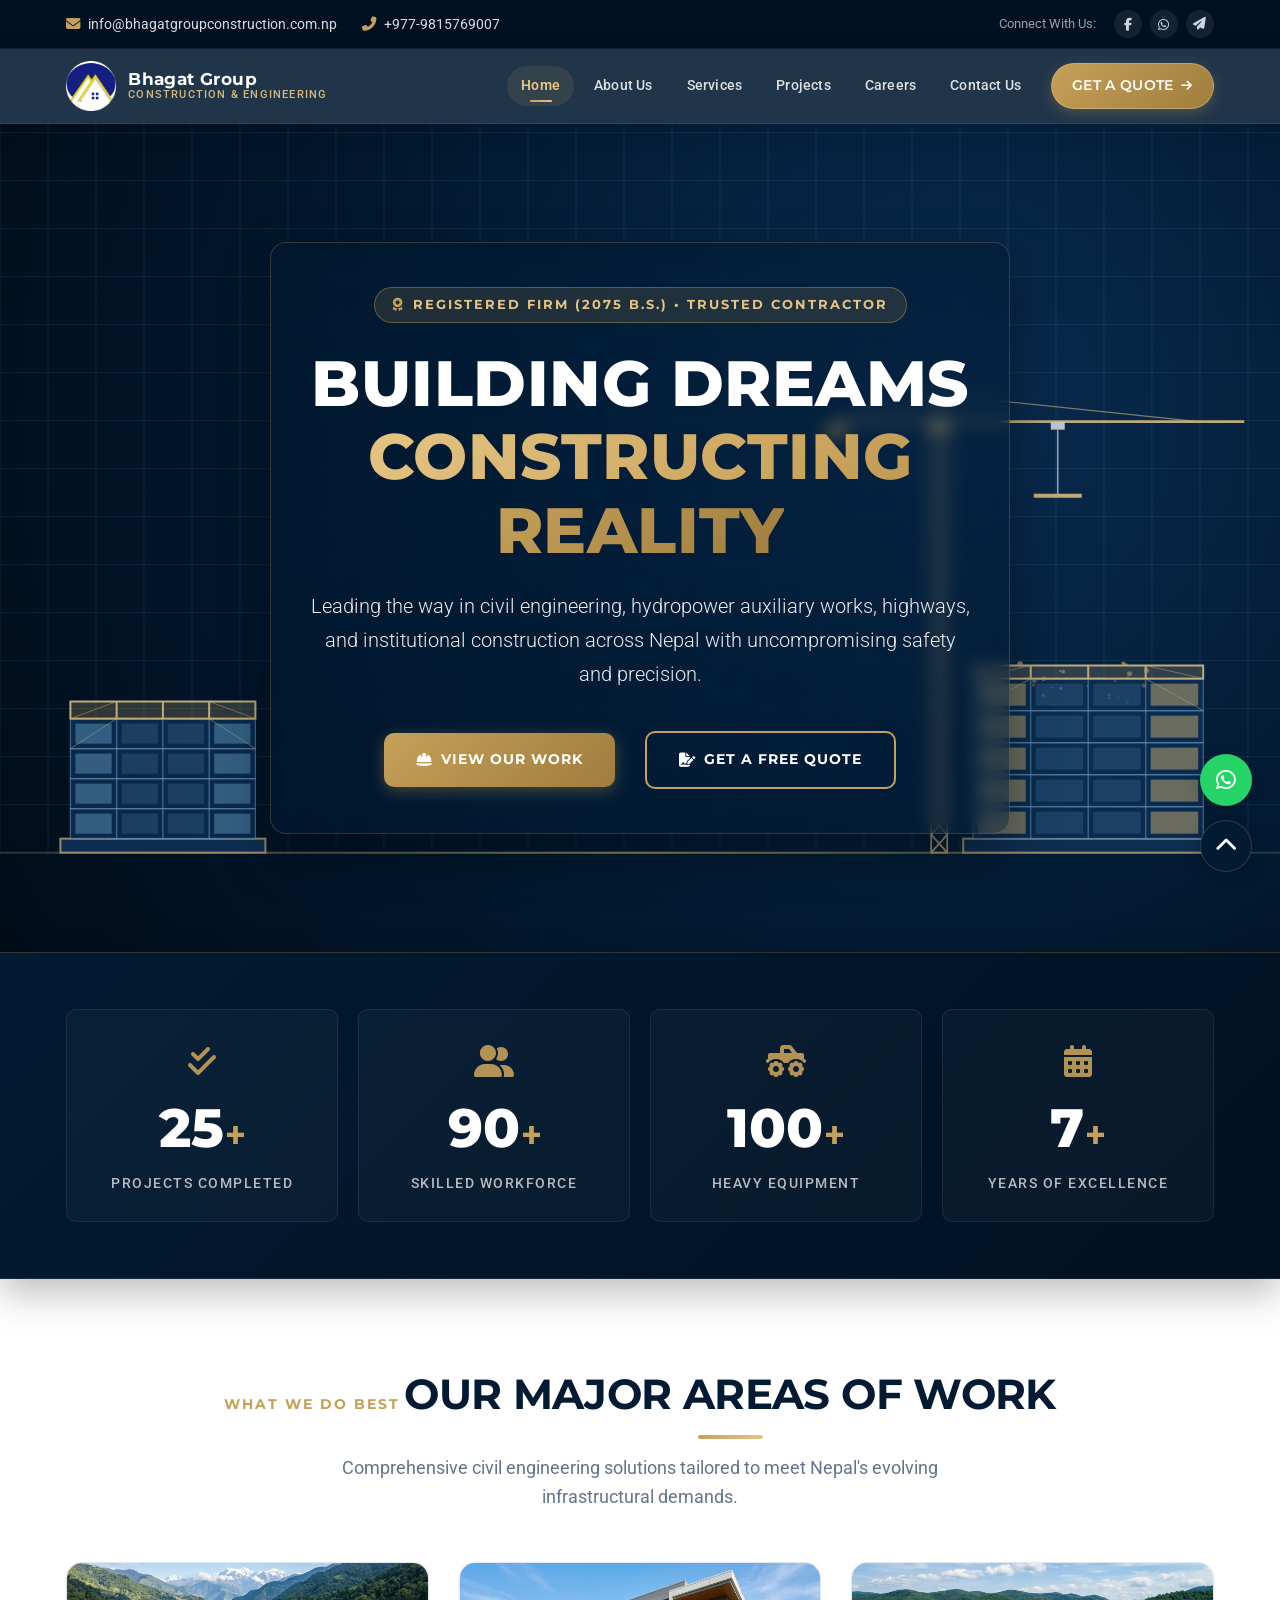
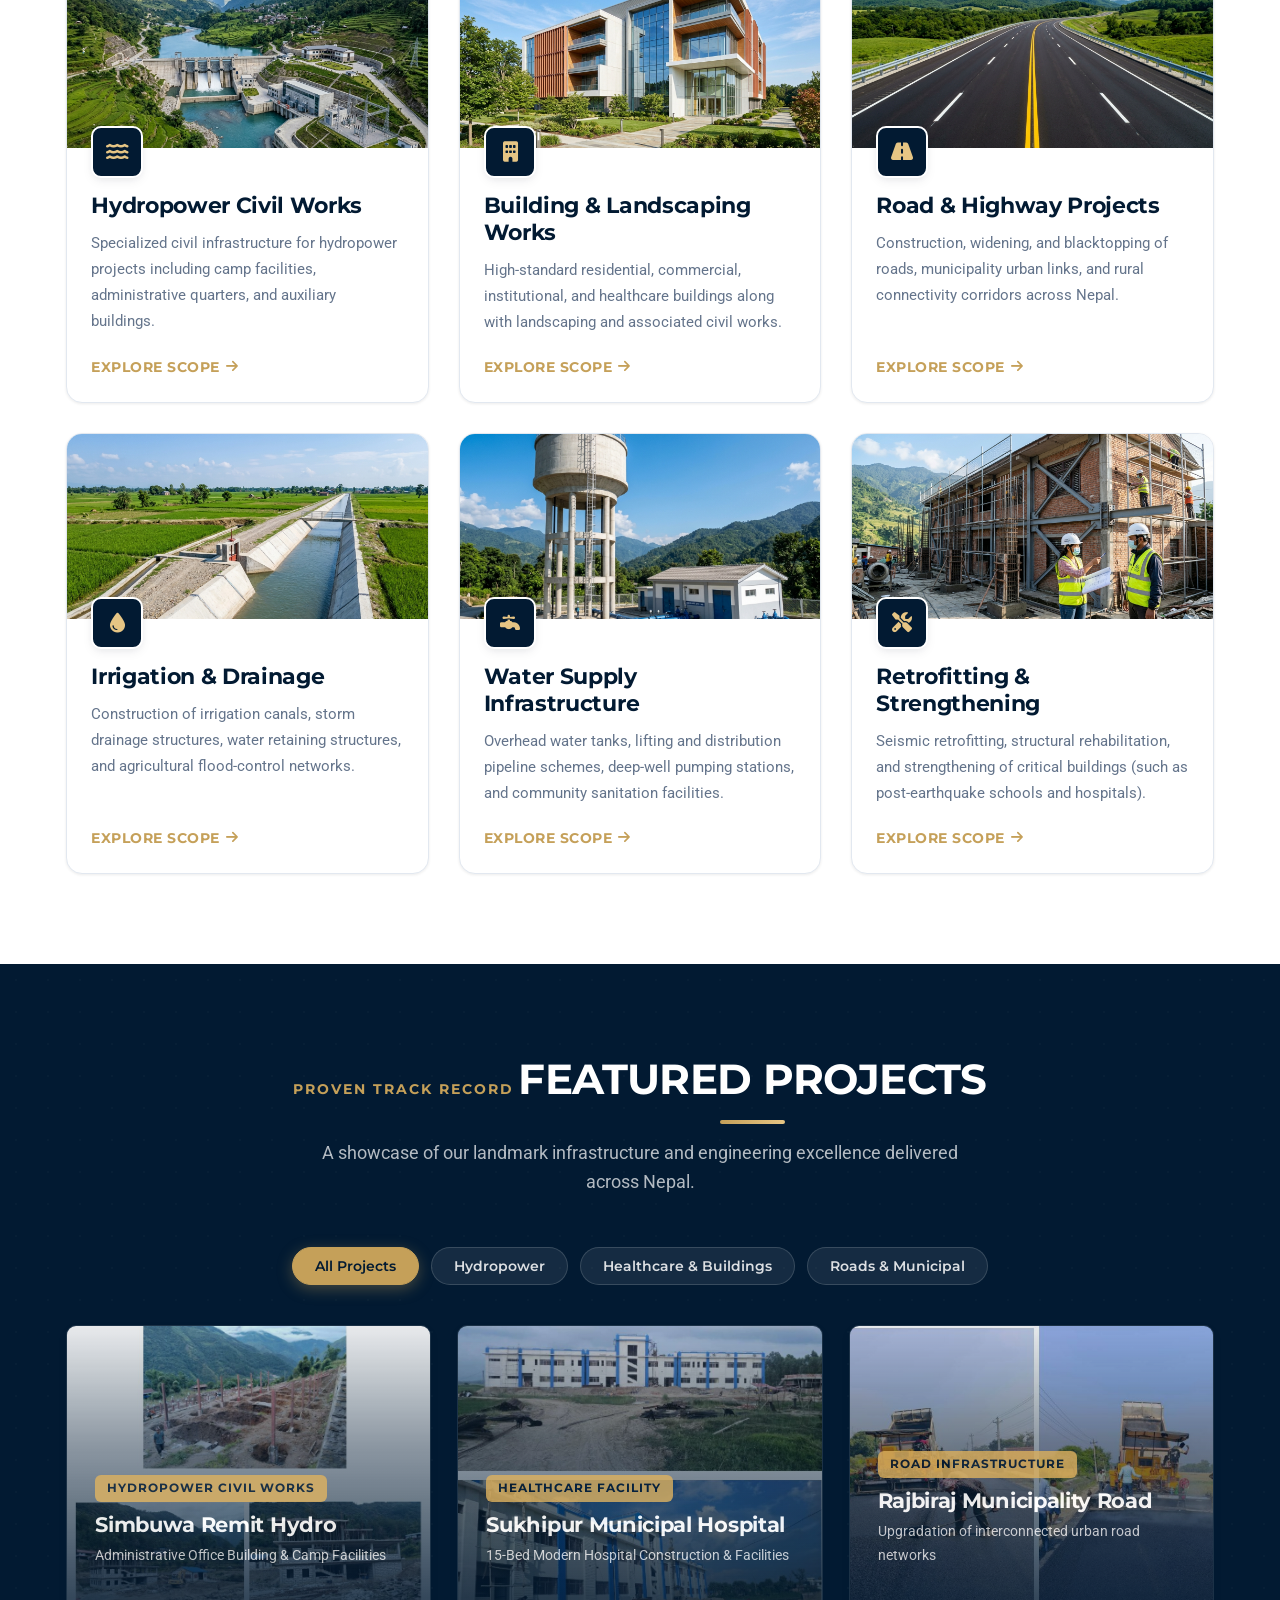
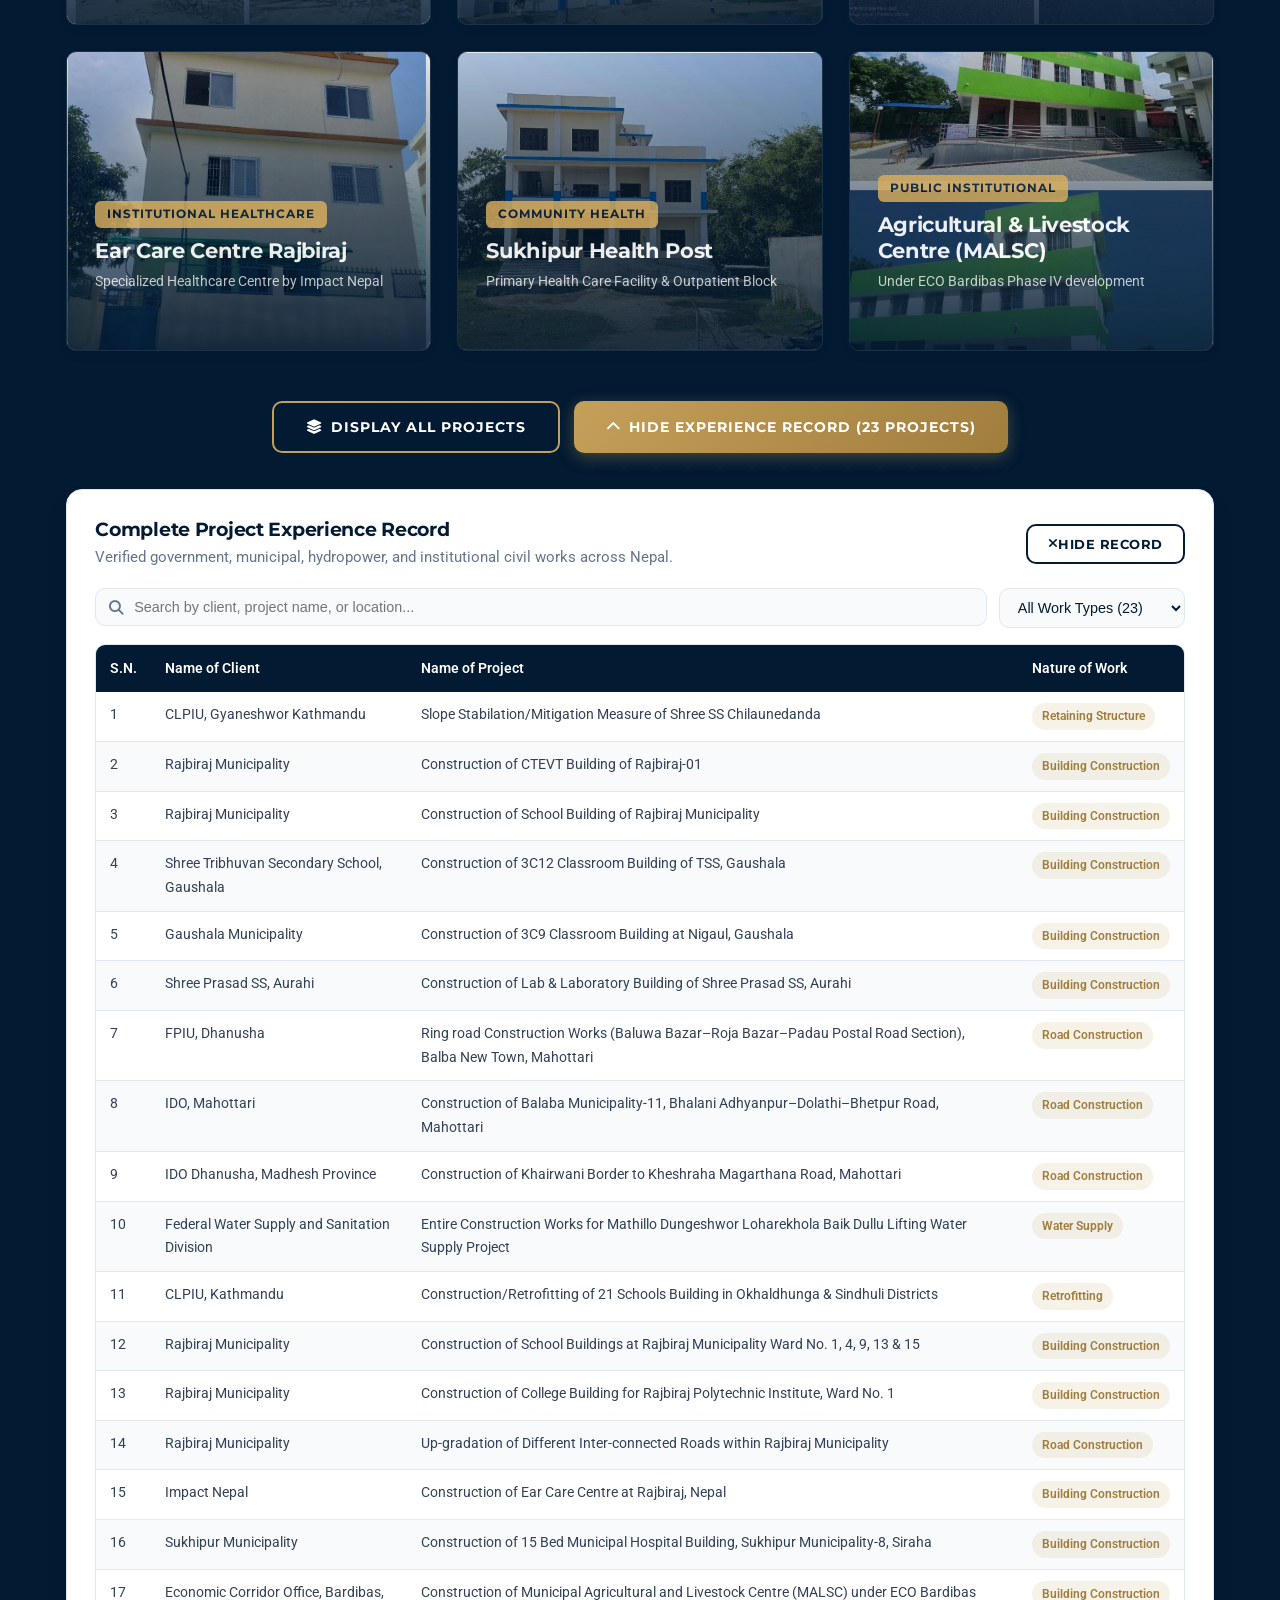
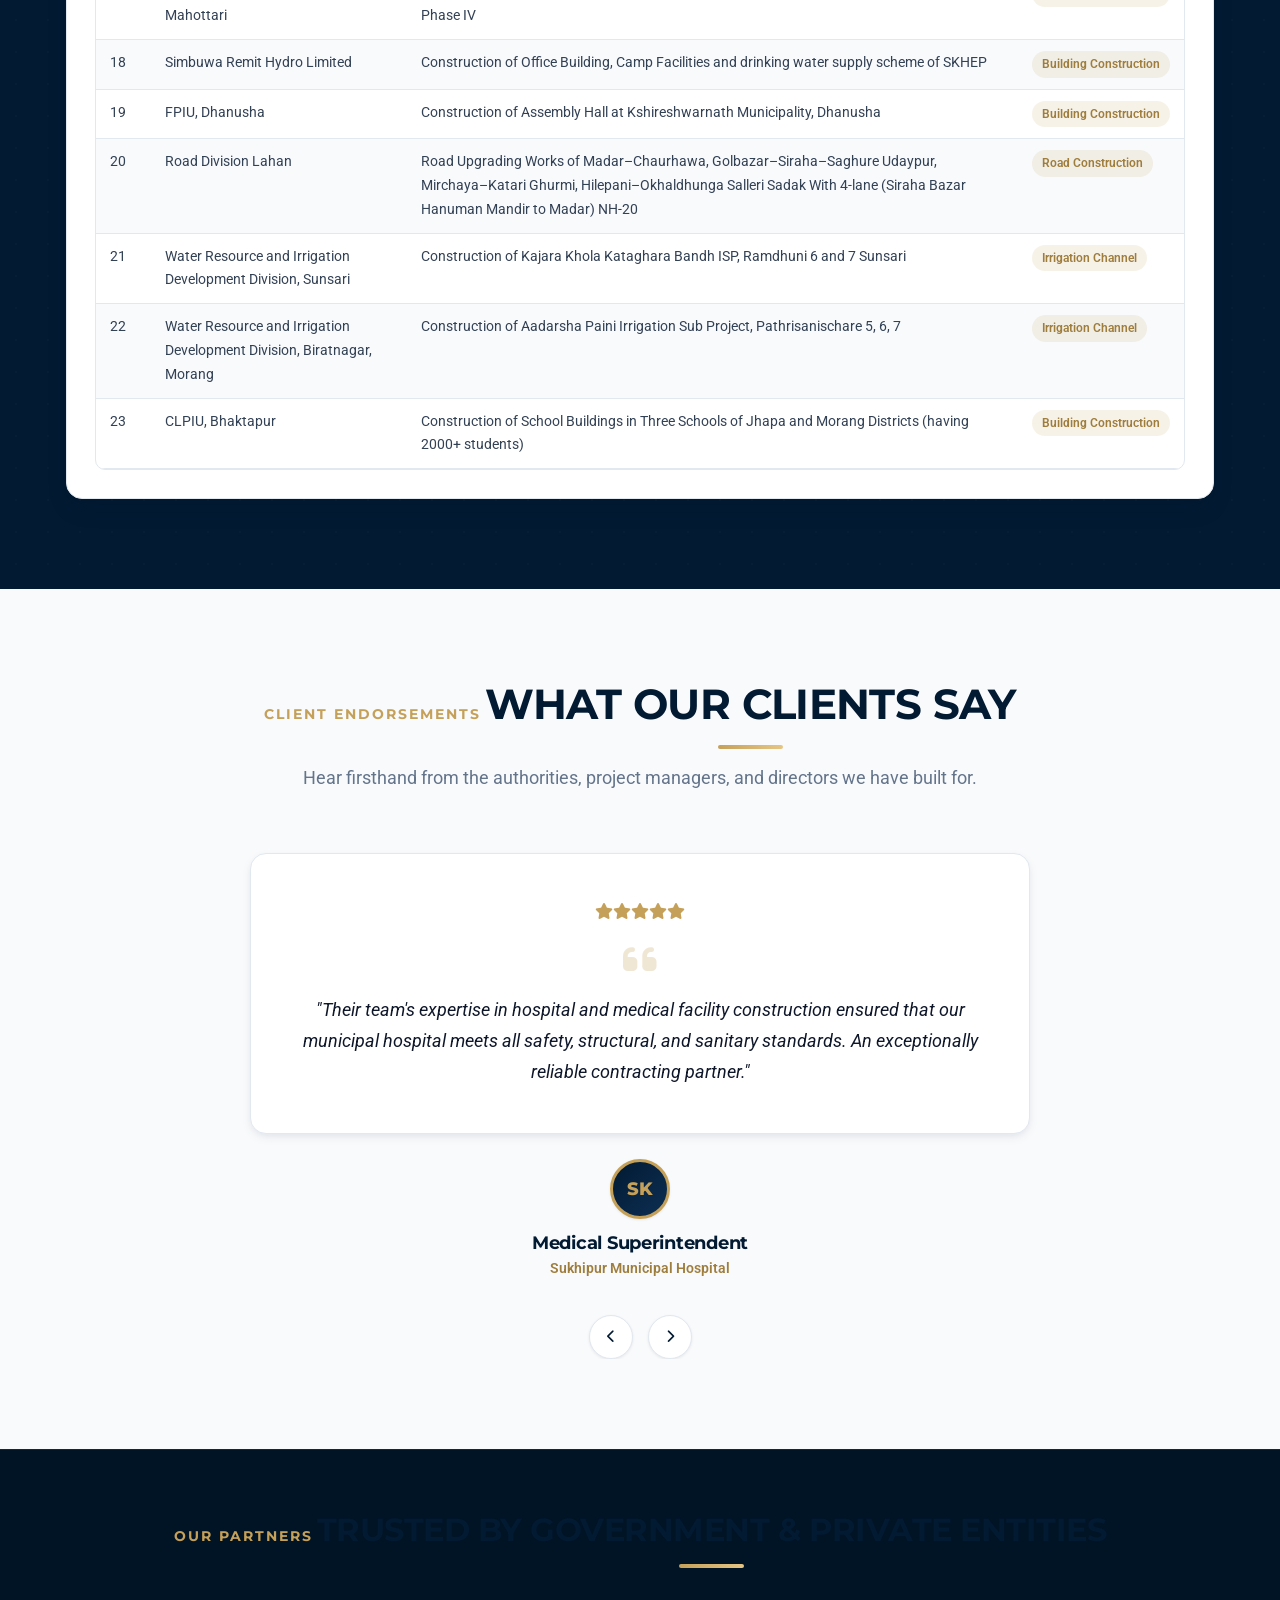
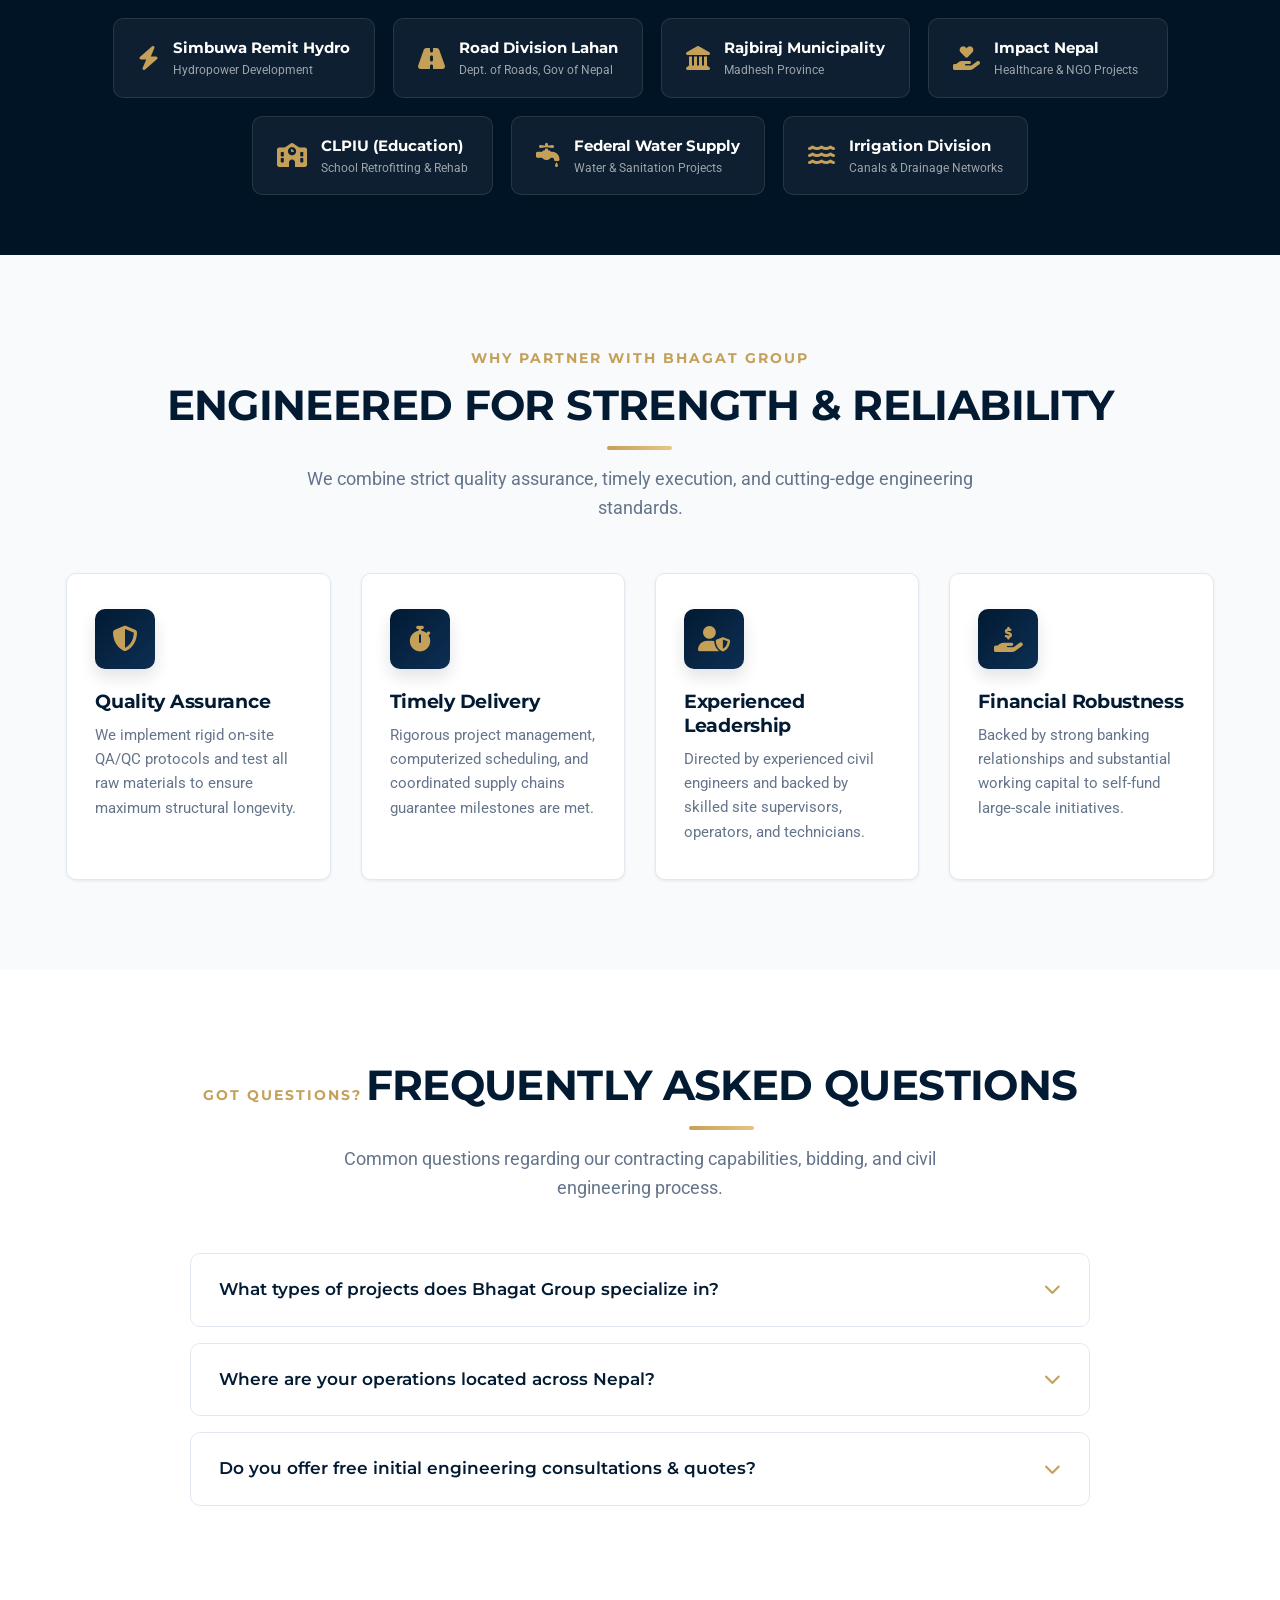
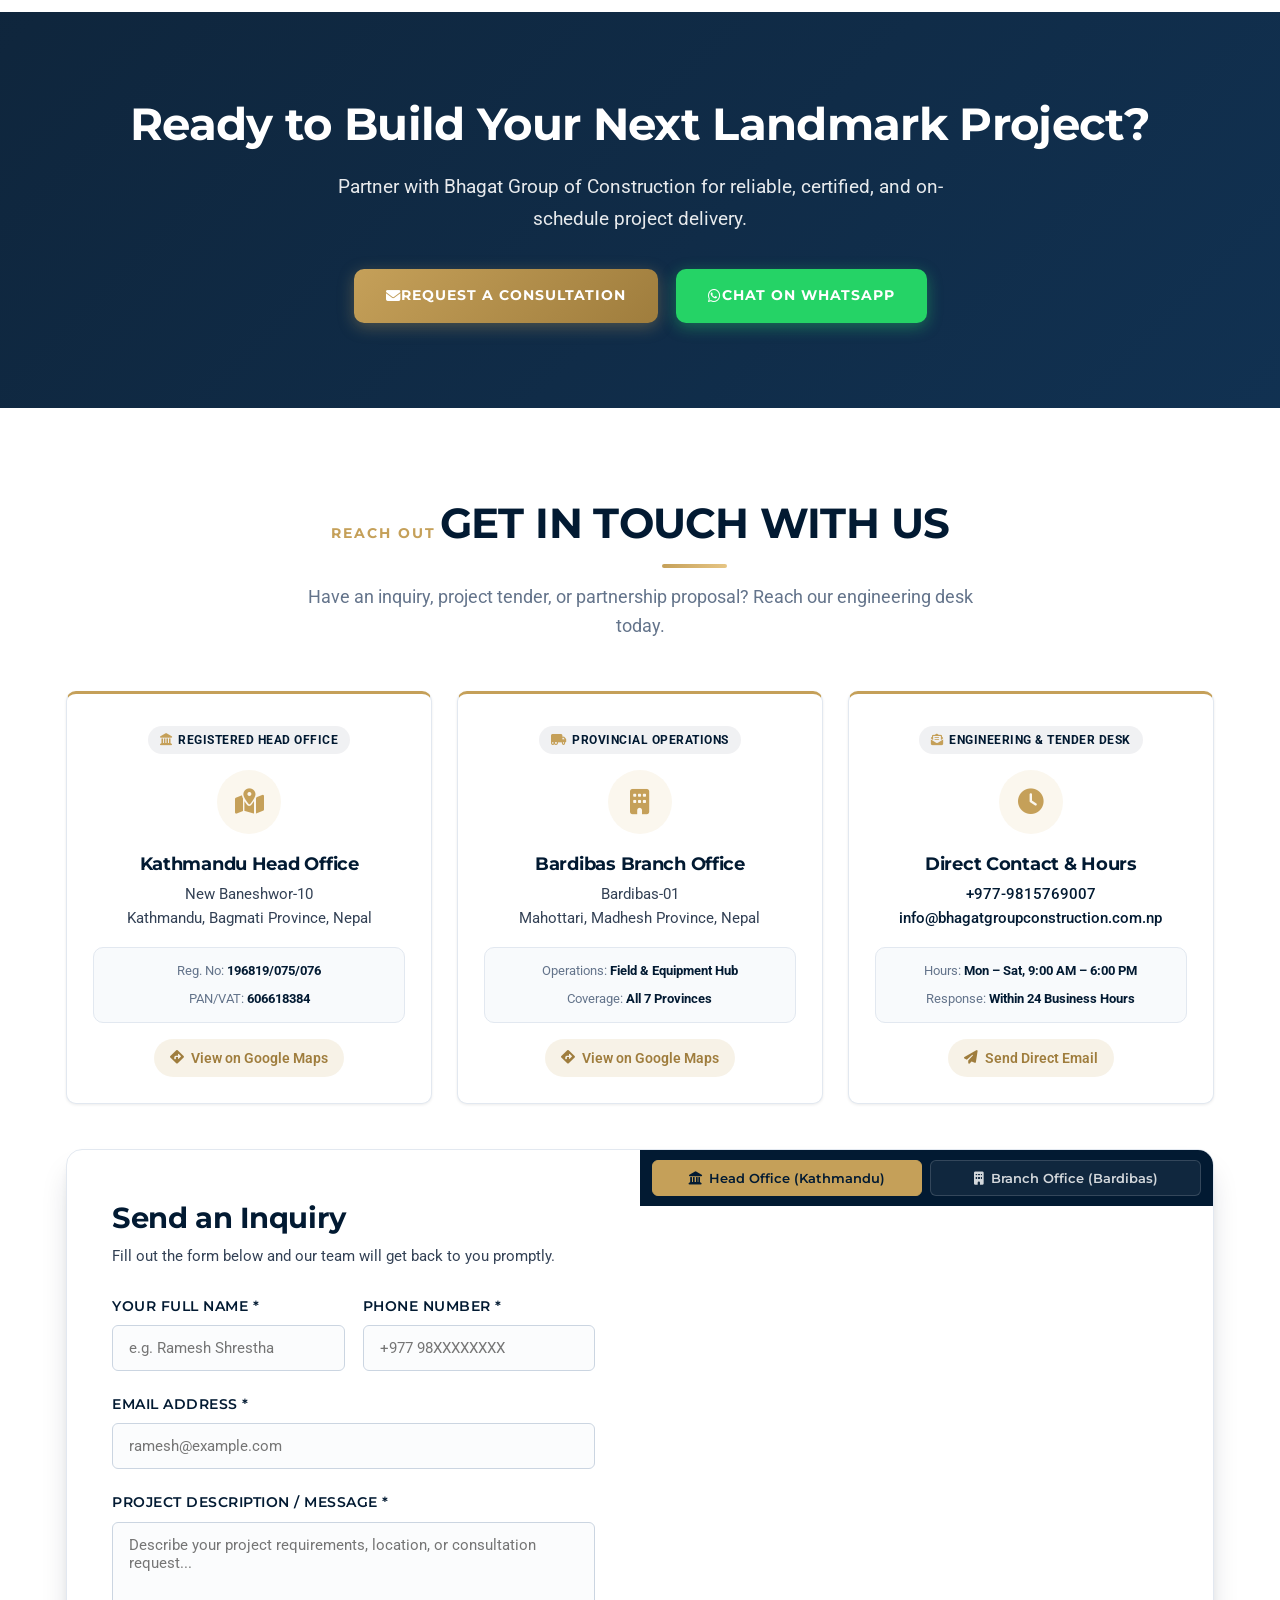
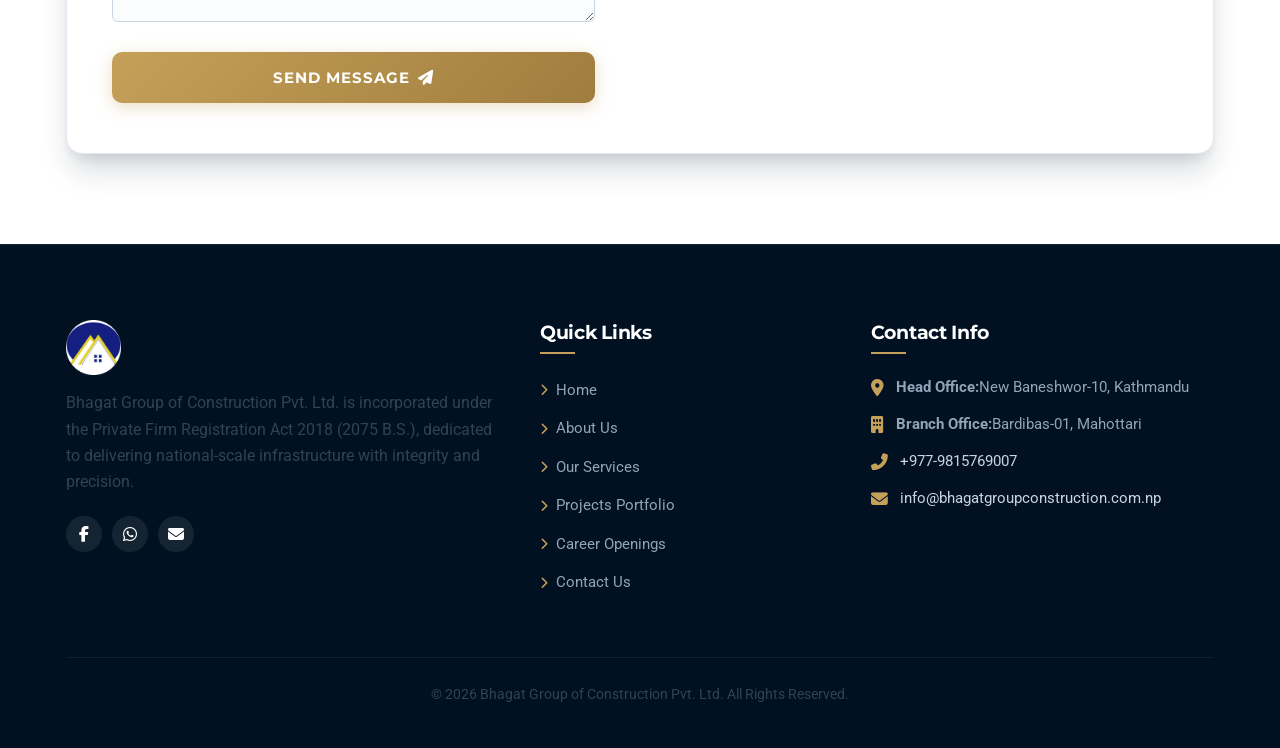
==== commit 6fde30b5: "Modernize navbar, hero graphics, company profile, Services, Projects, Address, and Careers pages" ====
--- a/index.html
+++ b/index.html
@@ -50,7 +50,7 @@
         }
       ],
       "telephone": "+977-9815769007",
-      "email": "bhagatgrouppvt@gmail.com",
+      "email": "info@bhagatgroupconstruction.com.np",
       "areaServed": "Nepal",
       "priceRange": "$$"
     }
@@ -92,14 +92,14 @@
     <div class="top-bar">
         <div class="container">
             <div class="top-info">
-                <span><a href="mailto:bhagatgrouppvt@gmail.com"><i class="fas fa-envelope"></i> bhagatgrouppvt@gmail.com</a></span>
+                <span><a href="mailto:info@bhagatgroupconstruction.com.np"><i class="fas fa-envelope"></i> info@bhagatgroupconstruction.com.np</a></span>
                 <span><a href="tel:+9779815769007"><i class="fas fa-phone-alt"></i> +977-9815769007</a></span>
             </div>
             <div class="top-social">
                 <span>Connect With Us:</span>
                 <a href="https://www.facebook.com/share/17MLLm4iAN/" target="_blank" rel="noopener noreferrer" title="Facebook"><i class="fab fa-facebook-f"></i></a>
                 <a href="https://wa.me/9779815769007" target="_blank" rel="noopener noreferrer" title="WhatsApp"><i class="fab fa-whatsapp"></i></a>
-                <a href="mailto:bhagatgrouppvt@gmail.com" title="Email"><i class="fas fa-paper-plane"></i></a>
+                <a href="mailto:info@bhagatgroupconstruction.com.np" title="Email"><i class="fas fa-paper-plane"></i></a>
             </div>
         </div>
     </div>
@@ -107,37 +107,57 @@
     <!-- Navigation -->
     <header id="main-header">
         <div class="container">
-            <nav>
-                <a onclick="switchView('home')" href="javascript:void(0)" class="logo" title="Bhagat Group of Construction">
+            <nav aria-label="Primary Navigation">
+                <a onclick="switchView('home'); return false;" href="#home" class="logo" title="Bhagat Group of Construction">
                     <img src="images/logo1.png" alt="Bhagat Group Logo" class="logo-img">
+                    <div class="logo-brand">
+                        <span class="logo-title">Bhagat Group</span>
+                        <span class="logo-subtitle">Construction &amp; Engineering</span>
+                    </div>
                 </a>
-                <div class="menu-toggle" id="mobile-menu" aria-label="Toggle navigation menu">
-                    <i class="fas fa-bars"></i>
-                </div>
+                <button type="button" class="menu-toggle" id="mobile-menu" aria-label="Toggle navigation menu" aria-expanded="false" aria-controls="nav-list">
+                    <span class="hamburger-box" aria-hidden="true">
+                        <span class="hamburger-line"></span>
+                        <span class="hamburger-line"></span>
+                        <span class="hamburger-line"></span>
+                    </span>
+                </button>
+                <div class="nav-backdrop" id="nav-backdrop" aria-hidden="true"></div>
                 <ul class="nav-links" id="nav-list">
-                    <li><a onclick="switchView('home')" href="javascript:void(0)" class="active-link" id="link-home">Home</a></li>
-                    <li><a onclick="switchView('about')" href="javascript:void(0)" id="link-about">About Us</a></li>
-                    <li><a onclick="switchView('home', 'services')" href="javascript:void(0)">Services</a></li>
-                    <li><a onclick="switchView('home', 'projects')" href="javascript:void(0)">Projects</a></li>
-                    <li><a onclick="switchView('careers')" href="javascript:void(0)" id="link-careers">Careers</a></li>
-                    <li><a onclick="switchView('home', 'contact')" href="javascript:void(0)">Contact Us</a></li>
-                    <li class="nav-cta-item"><a onclick="switchView('home', 'contact')" href="javascript:void(0)" class="btn btn-sm btn-primary nav-cta-btn">Get a Quote</a></li>
+                    <li><a onclick="switchView('home'); return false;" href="#home" class="active-link" id="link-home">Home</a></li>
+                    <li><a onclick="switchView('about'); return false;" href="#about" id="link-about">About Us</a></li>
+                    <li><a onclick="switchView('services'); return false;" href="#services" id="link-services">Services</a></li>
+                    <li><a onclick="switchView('projects'); return false;" href="#projects" id="link-projects">Projects</a></li>
+                    <li><a onclick="switchView('careers'); return false;" href="#careers" id="link-careers">Careers</a></li>
+                    <li><a onclick="switchView('home', 'contact'); return false;" href="#contact" id="link-contact">Contact Us</a></li>
+                    <li class="nav-cta-item">
+                        <a onclick="switchView('home', 'contact'); return false;" href="#contact" class="btn btn-sm btn-primary nav-cta-btn">
+                            <span>Get a Quote</span>
+                            <i class="fas fa-arrow-right" aria-hidden="true"></i>
+                        </a>
+                    </li>
+                    <li class="nav-mobile-footer" aria-label="Quick Contact">
+                        <div class="nav-mobile-contact">
+                            <a href="tel:+9779815769007"><i class="fas fa-phone-alt"></i> +977-9815769007</a>
+                            <a href="mailto:info@bhagatgroupconstruction.com.np"><i class="fas fa-envelope"></i> info@bhagatgroupconstruction.com.np</a>
+                        </div>
+                        <div class="nav-mobile-social">
+                            <a href="https://www.facebook.com/share/17MLLm4iAN/" target="_blank" rel="noopener noreferrer" aria-label="Facebook"><i class="fab fa-facebook-f"></i></a>
+                            <a href="https://wa.me/9779815769007" target="_blank" rel="noopener noreferrer" aria-label="WhatsApp"><i class="fab fa-whatsapp"></i></a>
+                            <a href="mailto:info@bhagatgroupconstruction.com.np" aria-label="Email"><i class="fas fa-paper-plane"></i></a>
+                        </div>
+                    </li>
                 </ul>
             </nav>
         </div>
+        <div class="nav-scroll-progress" id="nav-scroll-progress" aria-hidden="true"></div>
     </header>
 
     <!-- ========================== HOME VIEW ========================== -->
     <div id="view-home">
         <!-- Hero Section -->
         <section id="home" class="hero" data-aos="fade-in">
-            <ul class="hero-slideshow">
-                <li></li>
-                <li></li>
-                <li></li>
-                <li></li>
-                <li></li>
-            </ul>
+            <canvas id="hero-construction-canvas" class="hero-canvas" aria-hidden="true"></canvas>
             <div class="hero-overlay"></div>
             <div class="hero-content">
                 <div class="hero-badge" data-aos="fade-down" data-aos-delay="100">
@@ -146,8 +166,8 @@
                 <h1>Building Dreams <br> <span class="gradient-text">Constructing Reality</span></h1>
                 <p>Leading the way in civil engineering, hydropower auxiliary works, highways, and institutional construction across Nepal with uncompromising safety and precision.</p>
                 <div class="hero-buttons">
-                    <a onclick="switchView('home', 'projects')" href="javascript:void(0)" class="btn btn-primary"><i class="fas fa-hard-hat" style="margin-right: 8px;"></i> View Our Work</a>
-                    <a onclick="switchView('home', 'contact')" href="javascript:void(0)" class="btn btn-outline" style="margin-left: 15px;"><i class="fas fa-file-signature" style="margin-right: 8px;"></i> Get a Free Quote</a>
+                    <a onclick="switchView('projects'); return false;" href="#projects" class="btn btn-primary"><i class="fas fa-hard-hat" style="margin-right: 8px;"></i> View Our Work</a>
+                    <a onclick="switchView('home', 'contact'); return false;" href="#contact" class="btn btn-outline" style="margin-left: 15px;"><i class="fas fa-file-signature" style="margin-right: 8px;"></i> Get a Free Quote</a>
                 </div>
             </div>
         </section>
@@ -197,41 +217,71 @@
                     <p>Comprehensive civil engineering solutions tailored to meet Nepal's evolving infrastructural demands.</p>
                 </div>
                 <div class="services-card-grid">
-                    <div class="service-card" data-aos="zoom-in" data-aos-delay="100">
-                        <div class="service-icon"><i class="fas fa-water"></i></div>
-                        <h3>Hydropower Civil Works</h3>
-                        <p>Specialized civil infrastructure for hydropower projects including camp facilities, administrative quarters, and auxiliary buildings.</p>
-                        <a onclick="switchView('home', 'contact')" href="javascript:void(0)" class="service-link">Inquire Now <i class="fas fa-arrow-right"></i></a>
-                    </div>
-                    <div class="service-card" data-aos="zoom-in" data-aos-delay="200">
-                        <div class="service-icon"><i class="fas fa-building"></i></div>
-                        <h3>Building Construction</h3>
-                        <p>High-standard residential, commercial, institutional, and healthcare buildings engineered with durable materials and precision.</p>
-                        <a onclick="switchView('home', 'contact')" href="javascript:void(0)" class="service-link">Inquire Now <i class="fas fa-arrow-right"></i></a>
-                    </div>
-                    <div class="service-card" data-aos="zoom-in" data-aos-delay="300">
-                        <div class="service-icon"><i class="fas fa-road"></i></div>
-                        <h3>Road & Highway Projects</h3>
-                        <p>Construction, widening, and blacktopping of roads, municipality urban links, and rural connectivity corridors across Nepal.</p>
-                        <a onclick="switchView('home', 'contact')" href="javascript:void(0)" class="service-link">Inquire Now <i class="fas fa-arrow-right"></i></a>
-                    </div>
-                    <div class="service-card" data-aos="zoom-in" data-aos-delay="100">
-                        <div class="service-icon"><i class="fas fa-tint"></i></div>
-                        <h3>Irrigation & Drainage</h3>
-                        <p>Construction of irrigation canals, storm drainage structures, water retaining structures, and agricultural flood-control networks.</p>
-                        <a onclick="switchView('home', 'contact')" href="javascript:void(0)" class="service-link">Inquire Now <i class="fas fa-arrow-right"></i></a>
-                    </div>
-                    <div class="service-card" data-aos="zoom-in" data-aos-delay="200">
-                        <div class="service-icon"><i class="fas fa-faucet"></i></div>
-                        <h3>Water Supply Infrastructure</h3>
-                        <p>Overhead water tanks, lifting and distribution pipeline schemes, deep-well pumping stations, and community sanitation facilities.</p>
-                        <a onclick="switchView('home', 'contact')" href="javascript:void(0)" class="service-link">Inquire Now <i class="fas fa-arrow-right"></i></a>
-                    </div>
-                    <div class="service-card" data-aos="zoom-in" data-aos-delay="300">
-                        <div class="service-icon"><i class="fas fa-tools"></i></div>
-                        <h3>Retrofitting & Strengthening</h3>
-                        <p>Seismic retrofitting, structural rehabilitation, and strengthening of critical buildings (such as post-earthquake schools and hospitals).</p>
-                        <a onclick="switchView('home', 'contact')" href="javascript:void(0)" class="service-link">Inquire Now <i class="fas fa-arrow-right"></i></a>
+                    <div class="service-card has-media" data-aos="zoom-in" data-aos-delay="100">
+                        <div class="service-card-media">
+                            <img src="images/service-hydropower.jpg" alt="Hydropower Civil Works" loading="lazy">
+                        </div>
+                        <div class="service-card-body">
+                            <div class="service-icon"><i class="fas fa-water"></i></div>
+                            <h3>Hydropower Civil Works</h3>
+                            <p>Specialized civil infrastructure for hydropower projects including camp facilities, administrative quarters, and auxiliary buildings.</p>
+                            <a onclick="switchView('services'); return false;" href="#services" class="service-link">Explore Scope <i class="fas fa-arrow-right"></i></a>
+                        </div>
+                    </div>
+                    <div class="service-card has-media" data-aos="zoom-in" data-aos-delay="200">
+                        <div class="service-card-media">
+                            <img src="images/service-building.jpg" alt="Building and Landscaping Works" loading="lazy">
+                        </div>
+                        <div class="service-card-body">
+                            <div class="service-icon"><i class="fas fa-building"></i></div>
+                            <h3>Building &amp; Landscaping Works</h3>
+                            <p>High-standard residential, commercial, institutional, and healthcare buildings along with landscaping and associated civil works.</p>
+                            <a onclick="switchView('services'); return false;" href="#services" class="service-link">Explore Scope <i class="fas fa-arrow-right"></i></a>
+                        </div>
+                    </div>
+                    <div class="service-card has-media" data-aos="zoom-in" data-aos-delay="300">
+                        <div class="service-card-media">
+                            <img src="images/service-road.jpg" alt="Road and Highway Projects" loading="lazy">
+                        </div>
+                        <div class="service-card-body">
+                            <div class="service-icon"><i class="fas fa-road"></i></div>
+                            <h3>Road &amp; Highway Projects</h3>
+                            <p>Construction, widening, and blacktopping of roads, municipality urban links, and rural connectivity corridors across Nepal.</p>
+                            <a onclick="switchView('services'); return false;" href="#services" class="service-link">Explore Scope <i class="fas fa-arrow-right"></i></a>
+                        </div>
+                    </div>
+                    <div class="service-card has-media" data-aos="zoom-in" data-aos-delay="100">
+                        <div class="service-card-media">
+                            <img src="images/service-irrigation.jpg" alt="Irrigation and Drainage Structures" loading="lazy">
+                        </div>
+                        <div class="service-card-body">
+                            <div class="service-icon"><i class="fas fa-tint"></i></div>
+                            <h3>Irrigation &amp; Drainage</h3>
+                            <p>Construction of irrigation canals, storm drainage structures, water retaining structures, and agricultural flood-control networks.</p>
+                            <a onclick="switchView('services'); return false;" href="#services" class="service-link">Explore Scope <i class="fas fa-arrow-right"></i></a>
+                        </div>
+                    </div>
+                    <div class="service-card has-media" data-aos="zoom-in" data-aos-delay="200">
+                        <div class="service-card-media">
+                            <img src="images/service-water.jpg" alt="Water Supply Infrastructure" loading="lazy">
+                        </div>
+                        <div class="service-card-body">
+                            <div class="service-icon"><i class="fas fa-faucet"></i></div>
+                            <h3>Water Supply Infrastructure</h3>
+                            <p>Overhead water tanks, lifting and distribution pipeline schemes, deep-well pumping stations, and community sanitation facilities.</p>
+                            <a onclick="switchView('services'); return false;" href="#services" class="service-link">Explore Scope <i class="fas fa-arrow-right"></i></a>
+                        </div>
+                    </div>
+                    <div class="service-card has-media" data-aos="zoom-in" data-aos-delay="300">
+                        <div class="service-card-media">
+                            <img src="images/service-retrofitting.jpg" alt="Retrofitting and Structural Strengthening" loading="lazy">
+                        </div>
+                        <div class="service-card-body">
+                            <div class="service-icon"><i class="fas fa-tools"></i></div>
+                            <h3>Retrofitting &amp; Strengthening</h3>
+                            <p>Seismic retrofitting, structural rehabilitation, and strengthening of critical buildings (such as post-earthquake schools and hospitals).</p>
+                            <a onclick="switchView('services'); return false;" href="#services" class="service-link">Explore Scope <i class="fas fa-arrow-right"></i></a>
+                        </div>
                     </div>
                 </div>
             </div>
@@ -311,10 +361,78 @@
                     </div>
                 </div>
 
-                <div class="text-center" style="margin-top: 50px;">
+                <div class="text-center" style="margin-top: 50px; display: flex; justify-content: center; gap: 14px; flex-wrap: wrap;">
                     <button type="button" onclick="showAllProjects()" class="btn btn-outline" data-aos="fade-up">
                         <i class="fas fa-layer-group" style="margin-right: 8px;"></i> Display All Projects
                     </button>
+                    <button type="button" onclick="toggleExperienceRecord()" id="toggle-exp-btn" class="btn btn-primary" data-aos="fade-up">
+                        <i class="fas fa-chevron-up" style="margin-right: 8px;"></i> Hide Experience Record (23 Projects)
+                    </button>
+                </div>
+
+                <!-- Complete 23-Project Experience Record Table (from Company Profile) -->
+                <div id="experience-record-wrap" class="experience-record-wrap">
+                    <div class="experience-record-header">
+                        <div>
+                            <h3>Complete Project Experience Record</h3>
+                            <p>Verified government, municipal, hydropower, and institutional civil works across Nepal.</p>
+                        </div>
+                        <button type="button" onclick="toggleExperienceRecord()" class="btn btn-sm btn-outline-dark" aria-label="Close experience record">
+                            <i class="fas fa-times"></i> Hide Record
+                        </button>
+                    </div>
+                    <div class="experience-controls">
+                        <div class="exp-search-wrap">
+                            <i class="fas fa-search" aria-hidden="true"></i>
+                            <input type="search" id="exp-search-input" placeholder="Search by client, project name, or location..." aria-label="Search projects">
+                        </div>
+                        <select id="exp-type-filter" aria-label="Filter by nature of work">
+                            <option value="all">All Work Types (23)</option>
+                            <option value="Building Construction">Building Construction</option>
+                            <option value="Road Construction">Road Construction</option>
+                            <option value="Irrigation Channel">Irrigation Channel</option>
+                            <option value="Water Supply">Water Supply</option>
+                            <option value="Retrofitting">Retrofitting</option>
+                            <option value="Retaining Structure">Retaining Structure</option>
+                        </select>
+                    </div>
+                    <div class="profile-table-scroll">
+                        <table class="profile-data-table">
+                            <thead>
+                                <tr>
+                                    <th>S.N.</th>
+                                    <th>Name of Client</th>
+                                    <th>Name of Project</th>
+                                    <th>Nature of Work</th>
+                                </tr>
+                            </thead>
+                            <tbody>
+                                <tr><td>1</td><td>CLPIU, Gyaneshwor Kathmandu</td><td>Slope Stabilation/Mitigation Measure of Shree SS Chilaunedanda</td><td><span class="work-badge">Retaining Structure</span></td></tr>
+                                <tr><td>2</td><td>Rajbiraj Municipality</td><td>Construction of CTEVT Building of Rajbiraj-01</td><td><span class="work-badge">Building Construction</span></td></tr>
+                                <tr><td>3</td><td>Rajbiraj Municipality</td><td>Construction of School Building of Rajbiraj Municipality</td><td><span class="work-badge">Building Construction</span></td></tr>
+                                <tr><td>4</td><td>Shree Tribhuvan Secondary School, Gaushala</td><td>Construction of 3C12 Classroom Building of TSS, Gaushala</td><td><span class="work-badge">Building Construction</span></td></tr>
+                                <tr><td>5</td><td>Gaushala Municipality</td><td>Construction of 3C9 Classroom Building at Nigaul, Gaushala</td><td><span class="work-badge">Building Construction</span></td></tr>
+                                <tr><td>6</td><td>Shree Prasad SS, Aurahi</td><td>Construction of Lab &amp; Laboratory Building of Shree Prasad SS, Aurahi</td><td><span class="work-badge">Building Construction</span></td></tr>
+                                <tr><td>7</td><td>FPIU, Dhanusha</td><td>Ring road Construction Works (Baluwa Bazar–Roja Bazar–Padau Postal Road Section), Balba New Town, Mahottari</td><td><span class="work-badge">Road Construction</span></td></tr>
+                                <tr><td>8</td><td>IDO, Mahottari</td><td>Construction of Balaba Municipality-11, Bhalani Adhyanpur–Dolathi–Bhetpur Road, Mahottari</td><td><span class="work-badge">Road Construction</span></td></tr>
+                                <tr><td>9</td><td>IDO Dhanusha, Madhesh Province</td><td>Construction of Khairwani Border to Kheshraha Magarthana Road, Mahottari</td><td><span class="work-badge">Road Construction</span></td></tr>
+                                <tr><td>10</td><td>Federal Water Supply and Sanitation Division</td><td>Entire Construction Works for Mathillo Dungeshwor Loharekhola Baik Dullu Lifting Water Supply Project</td><td><span class="work-badge">Water Supply</span></td></tr>
+                                <tr><td>11</td><td>CLPIU, Kathmandu</td><td>Construction/Retrofitting of 21 Schools Building in Okhaldhunga &amp; Sindhuli Districts</td><td><span class="work-badge">Retrofitting</span></td></tr>
+                                <tr><td>12</td><td>Rajbiraj Municipality</td><td>Construction of School Buildings at Rajbiraj Municipality Ward No. 1, 4, 9, 13 &amp; 15</td><td><span class="work-badge">Building Construction</span></td></tr>
+                                <tr><td>13</td><td>Rajbiraj Municipality</td><td>Construction of College Building for Rajbiraj Polytechnic Institute, Ward No. 1</td><td><span class="work-badge">Building Construction</span></td></tr>
+                                <tr><td>14</td><td>Rajbiraj Municipality</td><td>Up-gradation of Different Inter-connected Roads within Rajbiraj Municipality</td><td><span class="work-badge">Road Construction</span></td></tr>
+                                <tr><td>15</td><td>Impact Nepal</td><td>Construction of Ear Care Centre at Rajbiraj, Nepal</td><td><span class="work-badge">Building Construction</span></td></tr>
+                                <tr><td>16</td><td>Sukhipur Municipality</td><td>Construction of 15 Bed Municipal Hospital Building, Sukhipur Municipality-8, Siraha</td><td><span class="work-badge">Building Construction</span></td></tr>
+                                <tr><td>17</td><td>Economic Corridor Office, Bardibas, Mahottari</td><td>Construction of Municipal Agricultural and Livestock Centre (MALSC) under ECO Bardibas Phase IV</td><td><span class="work-badge">Building Construction</span></td></tr>
+                                <tr><td>18</td><td>Simbuwa Remit Hydro Limited</td><td>Construction of Office Building, Camp Facilities and drinking water supply scheme of SKHEP</td><td><span class="work-badge">Building Construction</span></td></tr>
+                                <tr><td>19</td><td>FPIU, Dhanusha</td><td>Construction of Assembly Hall at Kshireshwarnath Municipality, Dhanusha</td><td><span class="work-badge">Building Construction</span></td></tr>
+                                <tr><td>20</td><td>Road Division Lahan</td><td>Road Upgrading Works of Madar–Chaurhawa, Golbazar–Siraha–Saghure Udaypur, Mirchaya–Katari Ghurmi, Hilepani–Okhaldhunga Salleri Sadak With 4-lane (Siraha Bazar Hanuman Mandir to Madar) NH-20</td><td><span class="work-badge">Road Construction</span></td></tr>
+                                <tr><td>21</td><td>Water Resource and Irrigation Development Division, Sunsari</td><td>Construction of Kajara Khola Kataghara Bandh ISP, Ramdhuni 6 and 7 Sunsari</td><td><span class="work-badge">Irrigation Channel</span></td></tr>
+                                <tr><td>22</td><td>Water Resource and Irrigation Development Division, Biratnagar, Morang</td><td>Construction of Aadarsha Paini Irrigation Sub Project, Pathrisanischare 5, 6, 7</td><td><span class="work-badge">Irrigation Channel</span></td></tr>
+                                <tr><td>23</td><td>CLPIU, Bhaktapur</td><td>Construction of School Buildings in Three Schools of Jhapa and Morang Districts (having 2000+ students)</td><td><span class="work-badge">Building Construction</span></td></tr>
+                            </tbody>
+                        </table>
+                    </div>
                 </div>
             </div>
         </section>
@@ -500,7 +618,7 @@
                     <h2>Ready to Build Your Next Landmark Project?</h2>
                     <p>Partner with Bhagat Group of Construction for reliable, certified, and on-schedule project delivery.</p>
                     <div class="cta-actions">
-                        <a onclick="switchView('home', 'contact')" href="javascript:void(0)" class="btn btn-primary"><i class="fas fa-envelope"></i> Request a Consultation</a>
+                        <a onclick="switchView('home', 'contact'); return false;" href="#contact" class="btn btn-primary"><i class="fas fa-envelope"></i> Request a Consultation</a>
                         <a href="https://wa.me/9779815769007" target="_blank" rel="noopener noreferrer" class="btn btn-whatsapp-cta"><i class="fab fa-whatsapp"></i> Chat on WhatsApp</a>
                     </div>
                 </div>
@@ -515,32 +633,50 @@
                     <h2>Get In Touch With Us</h2>
                     <p>Have an inquiry, project tender, or partnership proposal? Reach our engineering desk today.</p>
                 </div>
-                <div class="contact-info-cards">
-                    <div class="info-card" data-aos="fade-up" data-aos-delay="100">
+                <div class="contact-info-cards address-grid">
+                    <div class="info-card office-card" data-aos="fade-up" data-aos-delay="100">
+                        <span class="office-badge"><i class="fas fa-landmark"></i> Registered Head Office</span>
                         <div class="info-icon"><i class="fas fa-map-marked-alt"></i></div>
-                        <h4>Head Office</h4>
-                        <p>New Baneshwor-10<br>Kathmandu, Bagmati Province, Nepal</p>
-                        <hr class="card-divider">
-                        <h4>Branch Office</h4>
-                        <p>Bardibas-01<br>Mahottari, Madhesh Province, Nepal</p>
-                    </div>
-                    <div class="info-card" data-aos="fade-up" data-aos-delay="200">
-                        <div class="info-icon"><i class="fas fa-phone-volume"></i></div>
-                        <h4>Call Our Office</h4>
-                        <p>
-                            <a href="tel:+9779815769007" class="contact-link">+977-9815769007</a>
+                        <h4>Kathmandu Head Office</h4>
+                        <p class="office-address">New Baneshwor-10<br>Kathmandu, Bagmati Province, Nepal</p>
+                        <div class="office-meta">
+                            <span>Reg. No: <strong>196819/075/076</strong></span>
+                            <span>PAN/VAT: <strong>606618384</strong></span>
+                        </div>
+                        <a href="https://maps.google.com/?q=New+Baneshwor-10,+Kathmandu,+Nepal" target="_blank" rel="noopener noreferrer" class="office-map-link">
+                            <i class="fas fa-directions"></i> View on Google Maps
+                        </a>
+                    </div>
+
+                    <div class="info-card office-card" data-aos="fade-up" data-aos-delay="200">
+                        <span class="office-badge"><i class="fas fa-truck-moving"></i> Provincial Operations</span>
+                        <div class="info-icon"><i class="fas fa-building"></i></div>
+                        <h4>Bardibas Branch Office</h4>
+                        <p class="office-address">Bardibas-01<br>Mahottari, Madhesh Province, Nepal</p>
+                        <div class="office-meta">
+                            <span>Operations: <strong>Field &amp; Equipment Hub</strong></span>
+                            <span>Coverage: <strong>All 7 Provinces</strong></span>
+                        </div>
+                        <a href="https://maps.google.com/?q=Bhagat+Group+of+Construction,+Bardibas,+Nepal" target="_blank" rel="noopener noreferrer" class="office-map-link">
+                            <i class="fas fa-directions"></i> View on Google Maps
+                        </a>
+                    </div>
+
+                    <div class="info-card office-card" data-aos="fade-up" data-aos-delay="300">
+                        <span class="office-badge"><i class="fas fa-envelope-open-text"></i> Engineering &amp; Tender Desk</span>
+                        <div class="info-icon"><i class="fas fa-clock"></i></div>
+                        <h4>Direct Contact &amp; Hours</h4>
+                        <p class="office-address">
+                            <a href="tel:+9779815769007" class="contact-link">+977-9815769007</a><br>
+                            <a href="mailto:info@bhagatgroupconstruction.com.np" class="contact-link">info@bhagatgroupconstruction.com.np</a>
                         </p>
-                        <hr class="card-divider">
-                        <small style="color: var(--accent-gold); font-weight: 600;">Mon - Sat: 9:00 AM - 6:00 PM</small>
-                    </div>
-                    <div class="info-card" data-aos="fade-up" data-aos-delay="300">
-                        <div class="info-icon"><i class="fas fa-envelope-open-text"></i></div>
-                        <h4>Direct Email</h4>
-                        <p>
-                            <a href="mailto:bhagatgrouppvt@gmail.com" class="contact-link">bhagatgrouppvt@gmail.com</a>
-                        </p>
-                        <hr class="card-divider">
-                        <small style="color: var(--text-muted);">Quick response within 24 business hours</small>
+                        <div class="office-meta">
+                            <span>Hours: <strong>Mon – Sat, 9:00 AM – 6:00 PM</strong></span>
+                            <span>Response: <strong>Within 24 Business Hours</strong></span>
+                        </div>
+                        <a href="mailto:info@bhagatgroupconstruction.com.np" class="office-map-link">
+                            <i class="fas fa-paper-plane"></i> Send Direct Email
+                        </a>
                     </div>
                 </div>
 
@@ -575,8 +711,338 @@
                         </form>
                     </div>
                     <div class="map-container">
-                        <iframe title="Bhagat Group Construction Location" src="https://www.google.com/maps/embed?pb=!1m18!1m12!1m3!1d3487.89279581781!2d85.8923315758535!3d26.98714031666666!2m3!1f0!2f0!3f0!3m2!1i1024!2i768!4f13.1!3m3!1m2!1s0x39ec730070849ad5%3A0xb88187576762c4f9!2sBhagat%20Group%20of%20Construction!5e0!3m2!1sen!2sus!4v1700000000000!5m2!1sen!2sus" allowfullscreen="" loading="lazy" referrerpolicy="no-referrer-when-downgrade"></iframe>
-                    </div>
+                        <div class="map-switcher" role="tablist" aria-label="Office Map Locations">
+                            <button type="button" class="map-tab active" onclick="switchOfficeMap('kathmandu', this)">
+                                <i class="fas fa-landmark"></i> Head Office (Kathmandu)
+                            </button>
+                            <button type="button" class="map-tab" onclick="switchOfficeMap('bardibas', this)">
+                                <i class="fas fa-building"></i> Branch Office (Bardibas)
+                            </button>
+                        </div>
+                        <iframe id="office-map-iframe" title="Bhagat Group Construction Location" src="https://maps.google.com/maps?q=New%20Baneshwor-10,%20Kathmandu,%20Nepal&t=&z=15&ie=UTF8&iwloc=&output=embed" allowfullscreen="" loading="lazy" referrerpolicy="no-referrer-when-downgrade"></iframe>
+                    </div>
+                </div>
+            </div>
+        </section>
+    </div>
+
+    <!-- ========================== SERVICES VIEW ========================== -->
+    <div id="view-services" class="hidden">
+        <section class="page-header">
+            <div class="container" data-aos="fade-up">
+                <span class="section-subtitle" style="color: var(--accent-gold);">Our Capabilities</span>
+                <h1>Engineering &amp; Construction Services</h1>
+                <p>Turnkey civil engineering, hydropower auxiliary facilities, highways, municipal buildings, irrigation, water supply, and seismic retrofitting across Nepal.</p>
+            </div>
+        </section>
+
+        <section class="section-padding bg-light">
+            <div class="container">
+                <div class="services-detail-grid">
+                    <article class="service-detail-card">
+                        <div class="sdc-image"><img src="images/service-hydropower.jpg" alt="Hydropower Civil Works" loading="lazy"><span class="sdc-tag">Hydropower</span></div>
+                        <div class="sdc-body">
+                            <h3>Civil Works for Hydropower Projects</h3>
+                            <p>Complete supporting civil infrastructure for hydropower developments, proven on the Simbuwa Remit Hydropower Project (SKHEP).</p>
+                            <ul class="service-scope-list">
+                                <li><i class="fas fa-check"></i> Administrative &amp; office buildings</li>
+                                <li><i class="fas fa-check"></i> Camp facilities &amp; residential blocks</li>
+                                <li><i class="fas fa-check"></i> Retaining structures &amp; site drinking water schemes</li>
+                            </ul>
+                            <a onclick="switchView('home', 'contact'); return false;" href="#contact" class="btn btn-sm btn-primary">Request Tender / Quote</a>
+                        </div>
+                    </article>
+
+                    <article class="service-detail-card">
+                        <div class="sdc-image"><img src="images/service-building.jpg" alt="Building and Landscaping Works" loading="lazy"><span class="sdc-tag">Buildings &amp; Landscaping</span></div>
+                        <div class="sdc-body">
+                            <h3>Building Construction &amp; Landscaping</h3>
+                            <p>Turnkey RCC and steel-framed institutional, healthcare, educational, and municipal buildings with complete site landscaping.</p>
+                            <ul class="service-scope-list">
+                                <li><i class="fas fa-check"></i> Hospitals, health posts &amp; ear care centres</li>
+                                <li><i class="fas fa-check"></i> Schools, CTEVT &amp; polytechnic college buildings</li>
+                                <li><i class="fas fa-check"></i> Municipal assembly halls, MALSC &amp; landscaping</li>
+                            </ul>
+                            <a onclick="switchView('home', 'contact'); return false;" href="#contact" class="btn btn-sm btn-primary">Request Tender / Quote</a>
+                        </div>
+                    </article>
+
+                    <article class="service-detail-card">
+                        <div class="sdc-image"><img src="images/service-road.jpg" alt="Road and Highway Projects" loading="lazy"><span class="sdc-tag">Roads &amp; Highways</span></div>
+                        <div class="sdc-body">
+                            <h3>Road &amp; Highway Projects</h3>
+                            <p>Highway upgrading, 4-lane urban corridors, ring roads, and blacktopped municipal road networks across Madhesh and Koshi provinces.</p>
+                            <ul class="service-scope-list">
+                                <li><i class="fas fa-check"></i> NH-20 4-lane highway upgrading &amp; blacktopping</li>
+                                <li><i class="fas fa-check"></i> Ring roads &amp; interconnected municipal corridors</li>
+                                <li><i class="fas fa-check"></i> Sub-base, paver asphalt &amp; roadside drainage</li>
+                            </ul>
+                            <a onclick="switchView('home', 'contact'); return false;" href="#contact" class="btn btn-sm btn-primary">Request Tender / Quote</a>
+                        </div>
+                    </article>
+
+                    <article class="service-detail-card">
+                        <div class="sdc-image"><img src="images/service-irrigation.jpg" alt="Irrigation and Drainage Structures" loading="lazy"><span class="sdc-tag">Irrigation &amp; Drainage</span></div>
+                        <div class="sdc-body">
+                            <h3>Irrigation &amp; Drainage Structures</h3>
+                            <p>Engineered concrete irrigation channels, headworks, and flood-control drainage networks supporting agricultural productivity.</p>
+                            <ul class="service-scope-list">
+                                <li><i class="fas fa-check"></i> Main &amp; branch concrete irrigation canals</li>
+                                <li><i class="fas fa-check"></i> Bandh, sluice gates &amp; retaining walls</li>
+                                <li><i class="fas fa-check"></i> Storm drainage &amp; slope stabilization works</li>
+                            </ul>
+                            <a onclick="switchView('home', 'contact'); return false;" href="#contact" class="btn btn-sm btn-primary">Request Tender / Quote</a>
+                        </div>
+                    </article>
+
+                    <article class="service-detail-card">
+                        <div class="sdc-image"><img src="images/service-water.jpg" alt="Water Supply Infrastructure" loading="lazy"><span class="sdc-tag">Water Supply</span></div>
+                        <div class="sdc-body">
+                            <h3>Water Supply &amp; Civil Infrastructure</h3>
+                            <p>End-to-end lifting water supply schemes, elevated storage reservoirs, and community sanitation infrastructure.</p>
+                            <ul class="service-scope-list">
+                                <li><i class="fas fa-check"></i> Lifting water supply &amp; pumping stations</li>
+                                <li><i class="fas fa-check"></i> Overhead tanks &amp; distribution pipelines</li>
+                                <li><i class="fas fa-check"></i> Treatment, intake &amp; sanitation facilities</li>
+                            </ul>
+                            <a onclick="switchView('home', 'contact'); return false;" href="#contact" class="btn btn-sm btn-primary">Request Tender / Quote</a>
+                        </div>
+                    </article>
+
+                    <article class="service-detail-card">
+                        <div class="sdc-image"><img src="images/service-retrofitting.jpg" alt="Retrofitting and Structural Strengthening" loading="lazy"><span class="sdc-tag">Retrofitting</span></div>
+                        <div class="sdc-body">
+                            <h3>Retrofitting &amp; Structural Strengthening</h3>
+                            <p>Seismic rehabilitation and structural strengthening of schools and public buildings across earthquake-affected districts.</p>
+                            <ul class="service-scope-list">
+                                <li><i class="fas fa-check"></i> RCC jacketing &amp; shear wall strengthening</li>
+                                <li><i class="fas fa-check"></i> Steel X-bracing &amp; seismic belt installation</li>
+                                <li><i class="fas fa-check"></i> Proven across 21+ schools in Okhaldhunga &amp; Sindhuli</li>
+                            </ul>
+                            <a onclick="switchView('home', 'contact'); return false;" href="#contact" class="btn btn-sm btn-primary">Request Tender / Quote</a>
+                        </div>
+                    </article>
+                </div>
+
+                <div class="profile-panel" style="margin-top: 40px;">
+                    <h3><i class="fas fa-sitemap"></i> Five Functional Execution Divisions</h3>
+                    <div class="divisions-grid">
+                        <div class="division-chip"><i class="fas fa-hard-hat"></i><span>Civil Construction Division</span></div>
+                        <div class="division-chip"><i class="fas fa-road"></i><span>Infrastructure &amp; Road Works Division</span></div>
+                        <div class="division-chip"><i class="fas fa-shield-alt"></i><span>Structural Rehabilitation &amp; Retrofitting</span></div>
+                        <div class="division-chip"><i class="fas fa-cogs"></i><span>Mechanical &amp; Fabrication Support</span></div>
+                        <div class="division-chip"><i class="fas fa-drafting-compass"></i><span>Survey, Design &amp; Technical Support</span></div>
+                    </div>
+                </div>
+            </div>
+        </section>
+    </div>
+
+    <!-- ========================== PROJECTS VIEW ========================== -->
+    <div id="view-projects" class="hidden">
+        <section class="page-header">
+            <div class="container" data-aos="fade-up">
+                <span class="section-subtitle" style="color: var(--accent-gold);">Complete Portfolio</span>
+                <h1>Our Projects Across Nepal</h1>
+                <p>24 civil engineering, building, road, hydropower, water supply, irrigation, and retrofitting projects delivered by Bhagat Group.</p>
+            </div>
+        </section>
+
+        <section class="section-padding bg-light">
+            <div class="container">
+                <div class="projects-page-controls">
+                    <div class="portfolio-filter-bar" id="projects-page-filters">
+                        <button type="button" class="filter-btn active" data-proj-filter="all">All Projects (24)</button>
+                        <button type="button" class="filter-btn" data-proj-filter="building">Building Construction</button>
+                        <button type="button" class="filter-btn" data-proj-filter="road">Road Construction</button>
+                        <button type="button" class="filter-btn" data-proj-filter="hydropower">Hydropower</button>
+                        <button type="button" class="filter-btn" data-proj-filter="water">Water &amp; Irrigation</button>
+                        <button type="button" class="filter-btn" data-proj-filter="retrofitting">Retrofitting &amp; Retaining</button>
+                    </div>
+                    <div class="exp-search-wrap" style="max-width: 340px;">
+                        <i class="fas fa-search" aria-hidden="true"></i>
+                        <input type="search" id="projects-page-search" placeholder="Search all 24 projects..." aria-label="Search all 24 projects">
+                    </div>
+                </div>
+
+                <div class="projects-all-grid" id="projects-all-grid">
+                    <!-- Featured Photo Projects (6) -->
+                    <article class="project-record-card has-photo" data-proj-cat="hydropower" onclick="openProjectModal('simbuwa')">
+                        <div class="prc-thumb"><img src="images/pro1.jpg" alt="Simbuwa Remit Hydro Project" loading="lazy"><span class="prc-num">#18</span></div>
+                        <div class="prc-body">
+                            <span class="work-badge">Hydropower · Building</span>
+                            <h3>Office Building, Camp Facilities &amp; Drinking Water Scheme of SKHEP</h3>
+                            <p class="prc-client"><i class="fas fa-building"></i> Simbuwa Remit Hydro Limited</p>
+                        </div>
+                    </article>
+                    <article class="project-record-card has-photo" data-proj-cat="building" onclick="openProjectModal('sukhipur-hospital')">
+                        <div class="prc-thumb"><img src="images/pro2.jpg" alt="Sukhipur 15 Bed Municipal Hospital" loading="lazy"><span class="prc-num">#16</span></div>
+                        <div class="prc-body">
+                            <span class="work-badge">Building Construction</span>
+                            <h3>Construction of 15 Bed Municipal Hospital Building, Sukhipur-8, Siraha</h3>
+                            <p class="prc-client"><i class="fas fa-building"></i> Sukhipur Municipality</p>
+                        </div>
+                    </article>
+                    <article class="project-record-card has-photo" data-proj-cat="road" onclick="openProjectModal('rajbiraj-road')">
+                        <div class="prc-thumb"><img src="images/pro3.jpg" alt="Rajbiraj Municipality Road" loading="lazy"><span class="prc-num">#14</span></div>
+                        <div class="prc-body">
+                            <span class="work-badge">Road Construction</span>
+                            <h3>Up-gradation of Different Inter-connected Roads within Rajbiraj Municipality</h3>
+                            <p class="prc-client"><i class="fas fa-building"></i> Rajbiraj Municipality</p>
+                        </div>
+                    </article>
+                    <article class="project-record-card has-photo" data-proj-cat="building" onclick="openProjectModal('ear-care')">
+                        <div class="prc-thumb"><img src="images/pro4.jpg" alt="Ear Care Centre Rajbiraj" loading="lazy"><span class="prc-num">#15</span></div>
+                        <div class="prc-body">
+                            <span class="work-badge">Building Construction</span>
+                            <h3>Construction of Ear Care Centre at Rajbiraj, Nepal</h3>
+                            <p class="prc-client"><i class="fas fa-building"></i> Impact Nepal</p>
+                        </div>
+                    </article>
+                    <article class="project-record-card has-photo" data-proj-cat="building" onclick="openProjectModal('bardibas-malsc')">
+                        <div class="prc-thumb"><img src="images/pro5.jpg" alt="MALSC Bardibas Phase IV" loading="lazy"><span class="prc-num">#17</span></div>
+                        <div class="prc-body">
+                            <span class="work-badge">Building Construction</span>
+                            <h3>Construction of Municipal Agricultural &amp; Livestock Centre (MALSC) under ECO Bardibas Phase IV</h3>
+                            <p class="prc-client"><i class="fas fa-building"></i> Economic Corridor Office, Bardibas, Mahottari</p>
+                        </div>
+                    </article>
+                    <article class="project-record-card has-photo" data-proj-cat="building" onclick="openProjectModal('sukhipur-health')">
+                        <div class="prc-thumb"><img src="images/pro6.jpg" alt="Sukhipur Health Post" loading="lazy"><span class="prc-num">#24</span></div>
+                        <div class="prc-body">
+                            <span class="work-badge">Building Construction</span>
+                            <h3>Sukhipur Health Post Primary Care Facility &amp; Outpatient Block</h3>
+                            <p class="prc-client"><i class="fas fa-building"></i> Sukhipur Municipality, Siraha</p>
+                        </div>
+                    </article>
+
+                    <!-- Additional Projects from Company Profile Experience Record -->
+                    <article class="project-record-card" data-proj-cat="retrofitting">
+                        <div class="prc-head"><span class="prc-num-inline">#01</span><span class="work-badge">Retaining Structure</span></div>
+                        <div class="prc-body">
+                            <h3>Slope Stabilation / Mitigation Measure of Shree SS Chilaunedanda</h3>
+                            <p class="prc-client"><i class="fas fa-building"></i> CLPIU, Gyaneshwor Kathmandu</p>
+                        </div>
+                    </article>
+                    <article class="project-record-card" data-proj-cat="building">
+                        <div class="prc-head"><span class="prc-num-inline">#02</span><span class="work-badge">Building Construction</span></div>
+                        <div class="prc-body">
+                            <h3>Construction of CTEVT Building of Rajbiraj-01</h3>
+                            <p class="prc-client"><i class="fas fa-building"></i> Rajbiraj Municipality</p>
+                        </div>
+                    </article>
+                    <article class="project-record-card" data-proj-cat="building">
+                        <div class="prc-head"><span class="prc-num-inline">#03</span><span class="work-badge">Building Construction</span></div>
+                        <div class="prc-body">
+                            <h3>Construction of School Building of Rajbiraj Municipality</h3>
+                            <p class="prc-client"><i class="fas fa-building"></i> Rajbiraj Municipality</p>
+                        </div>
+                    </article>
+                    <article class="project-record-card" data-proj-cat="building">
+                        <div class="prc-head"><span class="prc-num-inline">#04</span><span class="work-badge">Building Construction</span></div>
+                        <div class="prc-body">
+                            <h3>Construction of 3C12 Classroom Building of TSS, Gaushala</h3>
+                            <p class="prc-client"><i class="fas fa-building"></i> Shree Tribhuvan Secondary School, Gaushala</p>
+                        </div>
+                    </article>
+                    <article class="project-record-card" data-proj-cat="building">
+                        <div class="prc-head"><span class="prc-num-inline">#05</span><span class="work-badge">Building Construction</span></div>
+                        <div class="prc-body">
+                            <h3>Construction of 3C9 Classroom Building at Nigaul, Gaushala</h3>
+                            <p class="prc-client"><i class="fas fa-building"></i> Gaushala Municipality</p>
+                        </div>
+                    </article>
+                    <article class="project-record-card" data-proj-cat="building">
+                        <div class="prc-head"><span class="prc-num-inline">#06</span><span class="work-badge">Building Construction</span></div>
+                        <div class="prc-body">
+                            <h3>Construction of Lab &amp; Laboratory Building of Shree Prasad SS, Aurahi</h3>
+                            <p class="prc-client"><i class="fas fa-building"></i> Shree Prasad SS, Aurahi</p>
+                        </div>
+                    </article>
+                    <article class="project-record-card" data-proj-cat="road">
+                        <div class="prc-head"><span class="prc-num-inline">#07</span><span class="work-badge">Road Construction</span></div>
+                        <div class="prc-body">
+                            <h3>Ring Road Construction Works (Baluwa Bazar–Roja Bazar–Padau Postal Road Section), Balba New Town, Mahottari</h3>
+                            <p class="prc-client"><i class="fas fa-building"></i> FPIU, Dhanusha</p>
+                        </div>
+                    </article>
+                    <article class="project-record-card" data-proj-cat="road">
+                        <div class="prc-head"><span class="prc-num-inline">#08</span><span class="work-badge">Road Construction</span></div>
+                        <div class="prc-body">
+                            <h3>Construction of Balaba Municipality-11, Bhalani Adhyanpur–Dolathi–Bhetpur Road, Mahottari</h3>
+                            <p class="prc-client"><i class="fas fa-building"></i> IDO, Mahottari</p>
+                        </div>
+                    </article>
+                    <article class="project-record-card" data-proj-cat="road">
+                        <div class="prc-head"><span class="prc-num-inline">#09</span><span class="work-badge">Road Construction</span></div>
+                        <div class="prc-body">
+                            <h3>Construction of Khairwani Border to Kheshraha Magarthana Road, Mahottari</h3>
+                            <p class="prc-client"><i class="fas fa-building"></i> IDO Dhanusha, Madhesh Province</p>
+                        </div>
+                    </article>
+                    <article class="project-record-card" data-proj-cat="water">
+                        <div class="prc-head"><span class="prc-num-inline">#10</span><span class="work-badge">Water Supply</span></div>
+                        <div class="prc-body">
+                            <h3>Entire Construction Works for Mathillo Dungeshwor Loharekhola Baik Dullu Lifting Water Supply Project</h3>
+                            <p class="prc-client"><i class="fas fa-building"></i> Federal Water Supply and Sanitation Division</p>
+                        </div>
+                    </article>
+                    <article class="project-record-card" data-proj-cat="retrofitting">
+                        <div class="prc-head"><span class="prc-num-inline">#11</span><span class="work-badge">Retrofitting</span></div>
+                        <div class="prc-body">
+                            <h3>Construction / Retrofitting of 21 Schools Building in Okhaldhunga &amp; Sindhuli Districts</h3>
+                            <p class="prc-client"><i class="fas fa-building"></i> CLPIU, Kathmandu</p>
+                        </div>
+                    </article>
+                    <article class="project-record-card" data-proj-cat="building">
+                        <div class="prc-head"><span class="prc-num-inline">#12</span><span class="work-badge">Building Construction</span></div>
+                        <div class="prc-body">
+                            <h3>Construction of School Buildings at Rajbiraj Municipality Ward No. 1, 4, 9, 13 &amp; 15</h3>
+                            <p class="prc-client"><i class="fas fa-building"></i> Rajbiraj Municipality</p>
+                        </div>
+                    </article>
+                    <article class="project-record-card" data-proj-cat="building">
+                        <div class="prc-head"><span class="prc-num-inline">#13</span><span class="work-badge">Building Construction</span></div>
+                        <div class="prc-body">
+                            <h3>Construction of College Building for Rajbiraj Polytechnic Institute, Ward No. 1</h3>
+                            <p class="prc-client"><i class="fas fa-building"></i> Rajbiraj Municipality</p>
+                        </div>
+                    </article>
+                    <article class="project-record-card" data-proj-cat="building">
+                        <div class="prc-head"><span class="prc-num-inline">#19</span><span class="work-badge">Building Construction</span></div>
+                        <div class="prc-body">
+                            <h3>Construction of Assembly Hall at Kshireshwarnath Municipality, Dhanusha</h3>
+                            <p class="prc-client"><i class="fas fa-building"></i> FPIU, Dhanusha</p>
+                        </div>
+                    </article>
+                    <article class="project-record-card" data-proj-cat="road">
+                        <div class="prc-head"><span class="prc-num-inline">#20</span><span class="work-badge">Road Construction</span></div>
+                        <div class="prc-body">
+                            <h3>Road Upgrading Works of Madar–Chaurhawa, Golbazar–Siraha–Saghure Udaypur, Mirchaya–Katari Ghurmi, Hilepani–Okhaldhunga Salleri Sadak With 4-lane (Siraha Bazar Hanuman Mandir to Madar) NH-20</h3>
+                            <p class="prc-client"><i class="fas fa-building"></i> Road Division Lahan</p>
+                        </div>
+                    </article>
+                    <article class="project-record-card" data-proj-cat="water">
+                        <div class="prc-head"><span class="prc-num-inline">#21</span><span class="work-badge">Irrigation Channel</span></div>
+                        <div class="prc-body">
+                            <h3>Construction of Kajara Khola Kataghara Bandh ISP, Ramdhuni 6 and 7 Sunsari</h3>
+                            <p class="prc-client"><i class="fas fa-building"></i> Water Resource and Irrigation Development Division, Sunsari</p>
+                        </div>
+                    </article>
+                    <article class="project-record-card" data-proj-cat="water">
+                        <div class="prc-head"><span class="prc-num-inline">#22</span><span class="work-badge">Irrigation Channel</span></div>
+                        <div class="prc-body">
+                            <h3>Construction of Aadarsha Paini Irrigation Sub Project, Pathrisanischare 5, 6, 7</h3>
+                            <p class="prc-client"><i class="fas fa-building"></i> Water Resource and Irrigation Development Division, Biratnagar, Morang</p>
+                        </div>
+                    </article>
+                    <article class="project-record-card" data-proj-cat="building">
+                        <div class="prc-head"><span class="prc-num-inline">#23</span><span class="work-badge">Building Construction</span></div>
+                        <div class="prc-body">
+                            <h3>Construction of School Buildings in Three Schools of Jhapa and Morang Districts (having 2000+ students)</h3>
+                            <p class="prc-client"><i class="fas fa-building"></i> CLPIU, Bhaktapur</p>
+                        </div>
+                    </article>
                 </div>
             </div>
         </section>
@@ -662,9 +1128,151 @@
                             </blockquote>
                             <p class="leader-bio">Leading Bhagat Group of Construction with years of hands-on civil execution experience, strategic foresight, and dedication to modern construction methodology.</p>
                             <div class="leader-contact">
-                                <a href="mailto:bhagatgrouppvt@gmail.com" class="btn btn-sm btn-outline-dark"><i class="fas fa-envelope"></i> Contact Office</a>
+                                <a href="mailto:info@bhagatgroupconstruction.com.np" class="btn btn-sm btn-outline-dark"><i class="fas fa-envelope"></i> Contact Office</a>
                             </div>
                         </div>
+                    </div>
+                </div>
+            </div>
+        </section>
+
+        <!-- Corporate Registration, Divisions & Financial Turnover -->
+        <section class="section-padding">
+            <div class="container">
+                <div class="section-title" data-aos="fade-up">
+                    <span class="section-subtitle">Corporate Profile</span>
+                    <h2>Company Registration &amp; Financial Growth</h2>
+                    <p>Official corporate credentials, functional divisions, and audited annual turnover across seven fiscal years.</p>
+                </div>
+
+                <div class="profile-two-col" data-aos="fade-up">
+                    <div class="profile-panel">
+                        <h3><i class="fas fa-id-card"></i> Basic Company Information</h3>
+                        <table class="profile-kv-table">
+                            <tbody>
+                                <tr><th>Company Name</th><td>Bhagat Group of Construction Pvt. Ltd.</td></tr>
+                                <tr><th>Country of Registration</th><td>Nepal</td></tr>
+                                <tr><th>Year of Incorporation</th><td>Bhadra 06, 2075 B.S. (Private Firm Registration Act 2018)</td></tr>
+                                <tr><th>Registration No.</th><td>196819/075/076</td></tr>
+                                <tr><th>PAN / VAT No.</th><td>606618384, New Baneshwor</td></tr>
+                                <tr><th>Registered Office</th><td>New Baneshwor-10, Kathmandu, Bagmati Province</td></tr>
+                                <tr><th>Branch Office</th><td>Bardibas-01, Mahottari, Madhesh Province</td></tr>
+                                <tr><th>Managing Director</th><td>Mr. Dipendra Kumar Bhagat</td></tr>
+                                <tr><th>Contact Number</th><td>+977-9815769007</td></tr>
+                                <tr><th>Email</th><td>info@bhagatgroupconstruction.com.np</td></tr>
+                            </tbody>
+                        </table>
+
+                        <h3 style="margin-top: 28px;"><i class="fas fa-sitemap"></i> Key Functional Divisions</h3>
+                        <ul class="profile-list">
+                            <li><i class="fas fa-check-circle"></i> Civil Construction Division</li>
+                            <li><i class="fas fa-check-circle"></i> Infrastructure &amp; Road Works Division</li>
+                            <li><i class="fas fa-check-circle"></i> Structural Rehabilitation &amp; Retrofitting Division</li>
+                            <li><i class="fas fa-check-circle"></i> Mechanical &amp; Fabrication Support</li>
+                            <li><i class="fas fa-check-circle"></i> Survey, Design &amp; Technical Support</li>
+                        </ul>
+                    </div>
+
+                    <div class="profile-panel">
+                        <h3><i class="fas fa-chart-line"></i> Annual Turnover (Fiscal Years 2075/76 – 2081/82)</h3>
+                        <table class="profile-data-table compact">
+                            <thead>
+                                <tr>
+                                    <th>S.N.</th>
+                                    <th>Fiscal Year</th>
+                                    <th>Turnover Amount</th>
+                                </tr>
+                            </thead>
+                            <tbody>
+                                <tr><td>1</td><td>2081/2082</td><td><strong>NRs 37,84,64,781.00</strong></td></tr>
+                                <tr><td>2</td><td>2080/2081</td><td>NRs 14,56,60,817.00</td></tr>
+                                <tr><td>3</td><td>2079/2080</td><td>NRs 25,39,48,373.00</td></tr>
+                                <tr><td>4</td><td>2078/2079</td><td>NRs 18,21,18,352.00</td></tr>
+                                <tr><td>5</td><td>2077/2078</td><td>NRs 1,93,95,934.00</td></tr>
+                                <tr><td>6</td><td>2076/2077</td><td>NRs 1,10,68,680.00</td></tr>
+                                <tr><td>7</td><td>2075/2076</td><td>NRs 55,45,970.00</td></tr>
+                            </tbody>
+                        </table>
+
+                        <h3 style="margin-top: 28px;"><i class="fas fa-university"></i> Primary Banking Partners</h3>
+                        <div class="bank-chips">
+                            <span class="bank-chip"><i class="fas fa-landmark"></i> Citizen Bank International Ltd.</span>
+                            <span class="bank-chip"><i class="fas fa-landmark"></i> Nabil Bank Limited</span>
+                            <span class="bank-chip"><i class="fas fa-landmark"></i> NMB Bank Ltd.</span>
+                            <span class="bank-chip"><i class="fas fa-landmark"></i> Agriculture Development Bank Limited (ADBL)</span>
+                        </div>
+                    </div>
+                </div>
+            </div>
+        </section>
+
+        <!-- Equipment & Subsidiary Network -->
+        <section class="section-padding bg-light">
+            <div class="container">
+                <div class="section-title" data-aos="fade-up">
+                    <span class="section-subtitle">Operational Capacity</span>
+                    <h2>Equipment Fleet &amp; Associate Network</h2>
+                    <p>In-house survey instruments, heavy machinery, fabrication tools, and associate companies ensuring uninterrupted execution.</p>
+                </div>
+
+                <div class="equipment-grid" data-aos="fade-up">
+                    <div class="equipment-card">
+                        <div class="equipment-head"><i class="fas fa-compass"></i><h4>Survey Equipment</h4></div>
+                        <ul>
+                            <li><span>Geo Fennel Total Station FTS 310 (w/ prism)</span><strong>3</strong></li>
+                            <li><span>Topion Auto Level with Tripod</span><strong>6</strong></li>
+                            <li><span>Levelling Staff (with bubbles cover)</span><strong>6</strong></li>
+                            <li><span>Pedometer</span><strong>3</strong></li>
+                            <li><span>Abney Hand Level (Telescopic)</span><strong>2</strong></li>
+                            <li><span>GPS &amp; Magnetic Compass</span><strong>2 each</strong></li>
+                            <li><span>Survey Drone</span><strong>1</strong></li>
+                        </ul>
+                    </div>
+                    <div class="equipment-card">
+                        <div class="equipment-head"><i class="fas fa-truck-moving"></i><h4>Vehicles &amp; Heavy Machinery</h4></div>
+                        <ul>
+                            <li><span>Truck / Tipper</span><strong>7</strong></li>
+                            <li><span>Backhoe Loader</span><strong>3</strong></li>
+                            <li><span>Tractor</span><strong>3</strong></li>
+                            <li><span>Excavator &amp; Paver</span><strong>1 each</strong></li>
+                            <li><span>Single Drum, Pneumatic &amp; Tandem Rollers</span><strong>1 each</strong></li>
+                            <li><span>Bitumen Distributor &amp; Trailer Body Truck</span><strong>1 each</strong></li>
+                            <li><span>4WD Pickup &amp; 2-Wheelers</span><strong>1 &amp; 7</strong></li>
+                        </ul>
+                    </div>
+                    <div class="equipment-card">
+                        <div class="equipment-head"><i class="fas fa-cogs"></i><h4>Fabrication Equipment</h4></div>
+                        <ul>
+                            <li><span>Cutter Machine (14 inch)</span><strong>8</strong></li>
+                            <li><span>Generator (6 KVA)</span><strong>6</strong></li>
+                            <li><span>Angle Grinder (4 inch)</span><strong>4</strong></li>
+                            <li><span>Welding Machine</span><strong>3</strong></li>
+                            <li><span>Generator (20 KVA)</span><strong>1</strong></li>
+                            <li><span>Lathe Machine, Gas Welding &amp; Gas Cutter</span><strong>1 each</strong></li>
+                        </ul>
+                    </div>
+                    <div class="equipment-card">
+                        <div class="equipment-head"><i class="fas fa-hard-hat"></i><h4>Construction &amp; Erection</h4></div>
+                        <ul>
+                            <li><span>Vibrators (Different Capacity)</span><strong>12 sets</strong></li>
+                            <li><span>Concrete Mixer Machine</span><strong>6 nos</strong></li>
+                            <li><span>Hilti Gun Set with Accessories</span><strong>4 sets</strong></li>
+                            <li><span>Jumper</span><strong>3 nos</strong></li>
+                            <li><span>Concrete Mixer Machine with Lift</span><strong>2 sets</strong></li>
+                            <li><span>Self-Loading Concrete Mixer (Car Mix)</span><strong>1 no</strong></li>
+                        </ul>
+                    </div>
+                </div>
+
+                <div class="profile-panel" style="margin-top: 32px;" data-aos="fade-up">
+                    <h3><i class="fas fa-network-wired"></i> Subsidiary &amp; Associated Companies</h3>
+                    <div class="associates-grid">
+                        <div class="associate-item"><strong>Supreme Allied Construction &amp; Suppliers Pvt. Ltd.</strong><span>Rajbiraj-3, Saptari</span></div>
+                        <div class="associate-item"><strong>Radiant Builder and Engineering Services Pvt. Ltd.</strong><span>Bardibas-01, Mahottari</span></div>
+                        <div class="associate-item"><strong>Bluesphere Construction and Suppliers Pvt. Ltd.</strong><span>Rajbiraj-03, Saptari</span></div>
+                        <div class="associate-item"><strong>Precision Fabrication Pvt. Ltd.</strong><span>Bardibas-01, Mahottari</span></div>
+                        <div class="associate-item"><strong>3D Engineering Consultancy Pvt. Ltd.</strong><span>Shambhunath-06, Saptari</span></div>
+                        <div class="associate-item"><strong>Mission Construction &amp; Suppliers Pvt. Ltd.</strong><span>Kathmandu-10, New Baneshwor</span></div>
                     </div>
                 </div>
             </div>
@@ -710,11 +1318,98 @@
                             <p>Work directly alongside veteran engineers, site supervisors, and technical consultants.</p>
                         </div>
                     </div>
-                </div>
-            </div>
-        </section>
-
-        <section id="apply-form" class="section-padding bg-light">
+                    <div class="feature-box" data-aos="fade-up" data-aos-delay="400">
+                        <div class="feature-icon"><i class="fas fa-hand-holding-usd"></i></div>
+                        <div class="feature-content">
+                            <h4>Competitive Benefits</h4>
+                            <p>Timely remuneration, field &amp; camp allowances on remote sites, and long-term career stability.</p>
+                        </div>
+                    </div>
+                </div>
+            </div>
+        </section>
+
+        <!-- Open Positions Section -->
+        <section class="section-padding bg-light">
+            <div class="container">
+                <div class="section-title" data-aos="fade-up">
+                    <span class="section-subtitle">Now Hiring</span>
+                    <h2>Current Open Positions</h2>
+                    <p>Explore active roles across our Kathmandu head office, Bardibas hub, and active project sites.</p>
+                </div>
+                <div class="jobs-grid" data-aos="fade-up">
+                    <article class="job-card">
+                        <div class="job-card-top">
+                            <span class="job-type-badge">Full-Time</span>
+                            <span class="job-loc"><i class="fas fa-map-marker-alt"></i> Kathmandu / Project Sites</span>
+                        </div>
+                        <h3>Site Civil Engineer</h3>
+                        <p>Lead on-site execution, QA/QC, BOQ verification, and contractor coordination for building, road, and hydropower civil works.</p>
+                        <div class="job-tags">
+                            <span>B.E. Civil</span>
+                            <span>2+ Yrs Exp</span>
+                            <span>QA/QC</span>
+                        </div>
+                        <button type="button" onclick="applyForRole('Civil Engineering')" class="btn btn-sm btn-primary job-apply-btn">
+                            Apply for Role <i class="fas fa-arrow-right"></i>
+                        </button>
+                    </article>
+
+                    <article class="job-card">
+                        <div class="job-card-top">
+                            <span class="job-type-badge">Full-Time</span>
+                            <span class="job-loc"><i class="fas fa-map-marker-alt"></i> Madhesh &amp; Koshi Provinces</span>
+                        </div>
+                        <h3>Sub-Engineer / Site Overseer</h3>
+                        <p>Supervise daily site labor, concrete mixing, reinforcement checks, and measurement books across municipal and school projects.</p>
+                        <div class="job-tags">
+                            <span>Diploma in Civil</span>
+                            <span>Site Supervision</span>
+                            <span>Billing</span>
+                        </div>
+                        <button type="button" onclick="applyForRole('Site Supervision / Overseer')" class="btn btn-sm btn-primary job-apply-btn">
+                            Apply for Role <i class="fas fa-arrow-right"></i>
+                        </button>
+                    </article>
+
+                    <article class="job-card">
+                        <div class="job-card-top">
+                            <span class="job-type-badge">Full-Time</span>
+                            <span class="job-loc"><i class="fas fa-map-marker-alt"></i> Field Sites Across Nepal</span>
+                        </div>
+                        <h3>Senior Surveyor (Total Station)</h3>
+                        <p>Conduct topographic surveys, road alignment, and layout staking using Geo Fennel Total Station, Auto Level, GPS, and Survey Drone.</p>
+                        <div class="job-tags">
+                            <span>Total Station</span>
+                            <span>Auto Level</span>
+                            <span>Road &amp; Canal</span>
+                        </div>
+                        <button type="button" onclick="applyForRole('Quality Control & Surveying')" class="btn btn-sm btn-primary job-apply-btn">
+                            Apply for Role <i class="fas fa-arrow-right"></i>
+                        </button>
+                    </article>
+
+                    <article class="job-card">
+                        <div class="job-card-top">
+                            <span class="job-type-badge">Full-Time</span>
+                            <span class="job-loc"><i class="fas fa-map-marker-alt"></i> Bardibas / Highway Sites</span>
+                        </div>
+                        <h3>Heavy Equipment Operator</h3>
+                        <p>Operate and maintain excavators, backhoe loaders, pavers, and rollers for highway upgrading and earthwork projects.</p>
+                        <div class="job-tags">
+                            <span>Valid License</span>
+                            <span>Excavator / Paver</span>
+                            <span>Safety Certified</span>
+                        </div>
+                        <button type="button" onclick="applyForRole('Heavy Machinery & Equipment Operator')" class="btn btn-sm btn-primary job-apply-btn">
+                            Apply for Role <i class="fas fa-arrow-right"></i>
+                        </button>
+                    </article>
+                </div>
+            </div>
+        </section>
+
+        <section id="apply-form" class="section-padding">
             <div class="container" data-aos="fade-up">
                 <div class="section-title" style="text-align: center; margin-bottom: 40px;">
                     <span class="section-subtitle">Apply Today</span>
@@ -790,25 +1485,25 @@
         <div class="container">
             <div class="footer-grid">
                 <div class="footer-col">
-                    <a onclick="switchView('home')" href="javascript:void(0)" class="logo">
+                    <a onclick="switchView('home'); return false;" href="#home" class="logo">
                         <img src="images/logo1.png" alt="Bhagat Group Logo" class="nav-logo">
                     </a>
                     <p style="margin-top: 15px;">Bhagat Group of Construction Pvt. Ltd. is incorporated under the Private Firm Registration Act 2018 (2075 B.S.), dedicated to delivering national-scale infrastructure with integrity and precision.</p>
                     <div class="footer-social">
                         <a href="https://www.facebook.com/share/17MLLm4iAN/" target="_blank" rel="noopener noreferrer" title="Facebook"><i class="fab fa-facebook-f"></i></a>
                         <a href="https://wa.me/9779815769007" target="_blank" rel="noopener noreferrer" title="WhatsApp"><i class="fab fa-whatsapp"></i></a>
-                        <a href="mailto:bhagatgrouppvt@gmail.com" title="Email"><i class="fas fa-envelope"></i></a>
+                        <a href="mailto:info@bhagatgroupconstruction.com.np" title="Email"><i class="fas fa-envelope"></i></a>
                     </div>
                 </div>
                 <div class="footer-col">
                     <h4>Quick Links</h4>
                     <ul class="footer-links">
-                        <li><a onclick="switchView('home')" href="javascript:void(0)"><i class="fas fa-chevron-right"></i> Home</a></li>
-                        <li><a onclick="switchView('about')" href="javascript:void(0)"><i class="fas fa-chevron-right"></i> About Us</a></li>
-                        <li><a onclick="switchView('home', 'services')" href="javascript:void(0)"><i class="fas fa-chevron-right"></i> Our Services</a></li>
-                        <li><a onclick="switchView('home', 'projects')" href="javascript:void(0)"><i class="fas fa-chevron-right"></i> Projects Portfolio</a></li>
-                        <li><a onclick="switchView('careers')" href="javascript:void(0)"><i class="fas fa-chevron-right"></i> Career Openings</a></li>
-                        <li><a onclick="switchView('home', 'contact')" href="javascript:void(0)"><i class="fas fa-chevron-right"></i> Contact Us</a></li>
+                        <li><a onclick="switchView('home'); return false;" href="#home"><i class="fas fa-chevron-right"></i> Home</a></li>
+                        <li><a onclick="switchView('about'); return false;" href="#about"><i class="fas fa-chevron-right"></i> About Us</a></li>
+                        <li><a onclick="switchView('services'); return false;" href="#services"><i class="fas fa-chevron-right"></i> Our Services</a></li>
+                        <li><a onclick="switchView('projects'); return false;" href="#projects"><i class="fas fa-chevron-right"></i> Projects Portfolio</a></li>
+                        <li><a onclick="switchView('careers'); return false;" href="#careers"><i class="fas fa-chevron-right"></i> Career Openings</a></li>
+                        <li><a onclick="switchView('home', 'contact'); return false;" href="#contact"><i class="fas fa-chevron-right"></i> Contact Us</a></li>
                     </ul>
                 </div>
                 <div class="footer-col">
@@ -817,7 +1512,7 @@
                         <li><i class="fas fa-map-marker-alt"></i> <strong>Head Office:</strong> New Baneshwor-10, Kathmandu</li>
                         <li><i class="fas fa-building"></i> <strong>Branch Office:</strong> Bardibas-01, Mahottari</li>
                         <li><i class="fas fa-phone-alt"></i> <a href="tel:+9779815769007">+977-9815769007</a></li>
-                        <li><i class="fas fa-envelope"></i> <a href="mailto:bhagatgrouppvt@gmail.com">bhagatgrouppvt@gmail.com</a></li>
+                        <li><i class="fas fa-envelope"></i> <a href="mailto:info@bhagatgroupconstruction.com.np">info@bhagatgroupconstruction.com.np</a></li>
                     </ul>
                 </div>
             </div>
--- a/css/style.css
+++ b/css/style.css
@@ -399,21 +399,32 @@
 
 /* 7. Header & Navigation */
 header {
-    background-color: rgba(2, 26, 50, 0.95);
-    backdrop-filter: blur(14px);
-    -webkit-backdrop-filter: blur(14px);
+    background: rgba(2, 26, 50, 0.88);
+    backdrop-filter: blur(18px);
+    -webkit-backdrop-filter: blur(18px);
     position: sticky;
     top: 0;
     z-index: 1000;
-    box-shadow: 0 4px 20px rgba(0, 0, 0, 0.12);
-    transition: var(--transition);
+    box-shadow: 0 4px 24px rgba(0, 0, 0, 0.14);
+    transition: background-color 0.3s ease, box-shadow 0.3s ease, border-color 0.3s ease;
     border-bottom: 1px solid rgba(255, 255, 255, 0.08);
 }
 
 header.scrolled {
-    background-color: rgba(2, 26, 50, 0.98);
-    padding: 2px 0;
-    box-shadow: 0 8px 25px rgba(0, 0, 0, 0.25);
+    background: rgba(1, 17, 34, 0.96);
+    box-shadow: 0 10px 30px rgba(0, 0, 0, 0.28);
+    border-bottom-color: rgba(197, 160, 89, 0.25);
+}
+
+.nav-scroll-progress {
+    position: absolute;
+    bottom: 0;
+    left: 0;
+    height: 2px;
+    width: 0%;
+    background: linear-gradient(90deg, var(--accent-gold-dark), var(--accent-gold), var(--accent-gold-light));
+    transition: width 0.08s linear;
+    pointer-events: none;
 }
 
 nav {
@@ -421,82 +432,215 @@
     justify-content: space-between;
     align-items: center;
     padding: 12px 0;
+    transition: padding 0.3s ease;
+    gap: 16px;
+}
+
+header.scrolled nav {
+    padding: 8px 0;
 }
 
 .logo {
     display: flex;
     align-items: center;
+    gap: 12px;
     cursor: pointer;
+    text-decoration: none;
+    flex-shrink: 0;
 }
 
 .logo-img {
-    height: 56px;
+    height: 50px;
     width: auto;
     object-fit: contain;
-    transition: var(--transition);
+    transition: height 0.3s ease, transform 0.3s ease;
+}
+
+.logo:hover .logo-img {
+    transform: scale(1.03);
 }
 
 header.scrolled .logo-img {
-    height: 50px;
+    height: 44px;
+}
+
+.logo-brand {
+    display: flex;
+    flex-direction: column;
+    line-height: 1.15;
+}
+
+.logo-title {
+    color: var(--white);
+    font-family: 'Montserrat', sans-serif;
+    font-weight: 700;
+    font-size: 1.05rem;
+    letter-spacing: 0.4px;
+}
+
+.logo-subtitle {
+    color: var(--accent-gold-light);
+    font-size: 0.68rem;
+    font-weight: 500;
+    letter-spacing: 1.2px;
+    text-transform: uppercase;
+    opacity: 0.9;
 }
 
 .nav-links {
     display: flex;
     align-items: center;
+    gap: 6px;
+    list-style: none;
 }
 
 .nav-links li {
-    margin-left: 28px;
-}
-
-.nav-links a {
-    color: rgba(255, 255, 255, 0.9);
+    margin-left: 0;
+}
+
+.nav-links a:not(.nav-cta-btn) {
+    color: rgba(248, 250, 252, 0.88);
     font-weight: 500;
-    font-size: 0.92rem;
-    text-transform: uppercase;
-    letter-spacing: 0.5px;
+    font-size: 0.9rem;
+    letter-spacing: 0.2px;
     position: relative;
-    padding: 6px 0;
+    padding: 8px 14px;
+    border-radius: var(--radius-full);
     cursor: pointer;
-}
-
-.nav-links a::after {
+    transition: color 0.25s ease, background-color 0.25s ease;
+    display: inline-flex;
+    align-items: center;
+    white-space: nowrap;
+}
+
+.nav-links a:not(.nav-cta-btn)::after {
     content: '';
     position: absolute;
     width: 0;
     height: 2px;
-    bottom: 0;
-    left: 0;
-    background-color: var(--accent-gold);
-    transition: width 0.3s ease;
-}
-
-.nav-links a:hover::after,
-.nav-links a.active-link::after {
-    width: 100%;
-}
-
-.nav-links a:hover,
-.nav-links a.active-link {
-    color: var(--accent-gold);
+    bottom: 4px;
+    left: 50%;
+    transform: translateX(-50%);
+    background: linear-gradient(90deg, var(--accent-gold), var(--accent-gold-light));
+    border-radius: 2px;
+    transition: width 0.25s ease;
+}
+
+.nav-links a:not(.nav-cta-btn):hover {
+    color: var(--white);
+    background-color: rgba(255, 255, 255, 0.06);
+}
+
+.nav-links a:not(.nav-cta-btn):hover::after,
+.nav-links a:not(.nav-cta-btn).active-link::after {
+    width: 22px;
+}
+
+.nav-links a:not(.nav-cta-btn).active-link {
+    color: var(--accent-gold-light);
+    background-color: rgba(197, 160, 89, 0.12);
+    font-weight: 600;
+}
+
+.nav-cta-item {
+    margin-left: 10px !important;
 }
 
 .nav-cta-btn {
-    padding: 10px 22px !important;
+    padding: 10px 20px !important;
     color: var(--white) !important;
-    margin-left: 10px;
+    border-radius: var(--radius-full) !important;
+    background: linear-gradient(135deg, var(--accent-gold) 0%, var(--accent-gold-dark) 100%) !important;
+    border: 1px solid rgba(230, 197, 132, 0.45) !important;
+    box-shadow: 0 4px 14px rgba(197, 160, 89, 0.28);
+    display: inline-flex !important;
+    align-items: center;
+    gap: 8px;
+    white-space: nowrap;
+    font-weight: 600 !important;
+    font-size: 0.88rem !important;
+    letter-spacing: 0.3px;
+    transition: transform 0.25s ease, box-shadow 0.25s ease, filter 0.25s ease !important;
+}
+
+.nav-cta-btn i {
+    font-size: 0.78rem;
+    transition: transform 0.25s ease;
+}
+
+.nav-cta-btn:hover {
+    transform: translateY(-1px);
+    box-shadow: 0 6px 20px rgba(197, 160, 89, 0.42);
+    filter: brightness(1.06);
+}
+
+.nav-cta-btn:hover i {
+    transform: translateX(3px);
 }
 
 .nav-cta-btn::after {
     display: none !important;
 }
 
+.nav-mobile-footer,
+.nav-backdrop {
+    display: none;
+}
+
 .menu-toggle {
     display: none;
+    background: rgba(255, 255, 255, 0.06);
+    border: 1px solid rgba(255, 255, 255, 0.12);
+    border-radius: var(--radius-sm);
     color: var(--white);
-    font-size: 1.6rem;
     cursor: pointer;
-    padding: 6px;
+    padding: 10px;
+    width: 42px;
+    height: 42px;
+    align-items: center;
+    justify-content: center;
+    transition: background-color 0.25s ease, border-color 0.25s ease;
+    z-index: 1002;
+}
+
+.menu-toggle:hover {
+    background: rgba(197, 160, 89, 0.16);
+    border-color: rgba(197, 160, 89, 0.4);
+}
+
+.hamburger-box {
+    display: flex;
+    flex-direction: column;
+    justify-content: space-between;
+    width: 20px;
+    height: 14px;
+}
+
+.hamburger-line {
+    display: block;
+    width: 100%;
+    height: 2px;
+    background-color: var(--white);
+    border-radius: 2px;
+    transition: transform 0.3s ease, opacity 0.2s ease, background-color 0.3s ease;
+}
+
+.menu-toggle.is-active .hamburger-line:nth-child(1) {
+    transform: translateY(6px) rotate(45deg);
+    background-color: var(--accent-gold-light);
+}
+
+.menu-toggle.is-active .hamburger-line:nth-child(2) {
+    opacity: 0;
+}
+
+.menu-toggle.is-active .hamburger-line:nth-child(3) {
+    transform: translateY(-6px) rotate(-45deg);
+    background-color: var(--accent-gold-light);
+}
+
+body.nav-open {
+    overflow: hidden;
 }
 
 /* 8. Hero Section */
@@ -511,58 +655,17 @@
     padding: 0 20px;
     position: relative;
     overflow: hidden;
-}
-
-.hero-slideshow {
+    background: radial-gradient(circle at 75% 35%, #0c335c 0%, #021a32 55%, #010c18 100%);
+}
+
+.hero-canvas {
     position: absolute;
-    top: 0;
-    left: 0;
+    inset: 0;
     width: 100%;
     height: 100%;
-    list-style: none;
     z-index: 0;
-}
-
-.hero-slideshow li {
-    position: absolute;
-    top: 0;
-    left: 0;
-    width: 100%;
-    height: 100%;
-    background-size: cover;
-    background-position: center;
-    opacity: 0;
-    transform: scale(1.05);
-    animation: heroSlideZoom 25s linear infinite;
-}
-
-.hero-slideshow li:nth-child(1) {
-    background-image: url('https://images.unsplash.com/photo-1541888946425-d81bb19240f5?q=80&w=1920');
-    animation-delay: 0s;
-}
-.hero-slideshow li:nth-child(2) {
-    background-image: url('https://images.unsplash.com/photo-1590486803833-1c5dc8ce3485?q=80&w=1920');
-    animation-delay: 5s;
-}
-.hero-slideshow li:nth-child(3) {
-    background-image: url('https://images.unsplash.com/photo-1535732759880-bbd5c7265e3f?q=80&w=1920');
-    animation-delay: 10s;
-}
-.hero-slideshow li:nth-child(4) {
-    background-image: url('https://images.unsplash.com/photo-1621905251189-08b45d6a269e?q=80&w=1920');
-    animation-delay: 15s;
-}
-.hero-slideshow li:nth-child(5) {
-    background-image: url('https://images.unsplash.com/photo-1503387762-592deb58ef4e?q=80&w=1920');
-    animation-delay: 20s;
-}
-
-@keyframes heroSlideZoom {
-    0% { opacity: 0; transform: scale(1.04); }
-    4% { opacity: 1; }
-    20% { opacity: 1; transform: scale(1.1); }
-    24% { opacity: 0; transform: scale(1.14); }
-    100% { opacity: 0; }
+    pointer-events: none;
+    display: block;
 }
 
 .hero-overlay {
@@ -571,20 +674,21 @@
     left: 0;
     width: 100%;
     height: 100%;
-    background: linear-gradient(180deg, rgba(2, 26, 50, 0.82) 0%, rgba(2, 26, 50, 0.65) 50%, rgba(2, 26, 50, 0.88) 100%);
+    background: radial-gradient(circle at center, rgba(2, 26, 50, 0.28) 0%, rgba(1, 14, 28, 0.22) 100%);
     z-index: 1;
+    pointer-events: none;
 }
 
 .hero-content {
-    max-width: 960px;
-    padding: 55px 40px;
-    background: rgba(2, 26, 50, 0.55);
-    backdrop-filter: blur(10px);
-    -webkit-backdrop-filter: blur(10px);
-    border: 1px solid rgba(255, 255, 255, 0.15);
+    max-width: 740px;
+    padding: 44px 36px;
+    background: rgba(2, 26, 50, 0.48);
+    backdrop-filter: blur(8px);
+    -webkit-backdrop-filter: blur(8px);
+    border: 1px solid rgba(197, 160, 89, 0.25);
     border-radius: var(--radius-lg);
     z-index: 2;
-    box-shadow: 0 20px 50px rgba(0, 0, 0, 0.4);
+    box-shadow: 0 20px 50px rgba(0, 0, 0, 0.38);
 }
 
 .hero-badge {
@@ -641,33 +745,34 @@
 .stats-section {
     background: linear-gradient(135deg, var(--primary-navy) 0%, var(--primary-navy-dark) 100%);
     color: white;
-    padding: 65px 0;
-    margin-top: -45px;
+    padding: 56px 0;
+    margin-top: 0;
     position: relative;
     z-index: 10;
     box-shadow: 0 15px 35px rgba(0, 0, 0, 0.25);
-    border-top: 1px solid rgba(255, 255, 255, 0.1);
+    border-top: 1px solid rgba(197, 160, 89, 0.25);
+    border-bottom: 1px solid rgba(255, 255, 255, 0.08);
 }
 
 .stats-grid {
     display: grid;
     grid-template-columns: repeat(4, 1fr);
-    gap: 25px;
+    gap: 20px;
 }
 
 .stat-box {
-    padding: 24px 20px;
-    border-right: 1px solid rgba(255, 255, 255, 0.08);
+    padding: 26px 18px;
+    background: rgba(255, 255, 255, 0.03);
+    border: 1px solid rgba(255, 255, 255, 0.08);
+    border-radius: var(--radius-md);
     text-align: center;
     transition: var(--transition);
 }
 
-.stat-box:last-child {
-    border-right: none;
-}
-
 .stat-box:hover {
     transform: translateY(-4px);
+    background: rgba(255, 255, 255, 0.06);
+    border-color: rgba(197, 160, 89, 0.35);
 }
 
 .stat-icon-wrap {
@@ -823,6 +928,13 @@
     background-image: radial-gradient(rgba(255, 255, 255, 0.04) 1px, transparent 1px);
     background-size: 32px 32px;
     opacity: 0.6;
+    pointer-events: none;
+    z-index: 0;
+}
+
+.portfolio .container {
+    position: relative;
+    z-index: 2;
 }
 
 .portfolio .section-title h2 {
@@ -868,8 +980,8 @@
 
 .project-grid {
     display: grid;
-    grid-template-columns: repeat(auto-fit, minmax(350px, 1fr));
-    gap: 28px;
+    grid-template-columns: repeat(3, 1fr);
+    gap: 26px;
     position: relative;
     z-index: 2;
 }
@@ -888,6 +1000,7 @@
 .project-item img {
     width: 100%;
     height: 100%;
+    display: block;
     object-fit: cover;
     transition: transform 0.6s cubic-bezier(0.4, 0, 0.2, 1);
 }
@@ -1926,6 +2039,12 @@
 }
 
 /* 22. Responsive Styles */
+@media (max-width: 1120px) {
+    .nav-links a:not(.nav-cta-btn) { padding: 8px 9px; font-size: 0.84rem; }
+    .nav-cta-btn { padding: 9px 14px !important; font-size: 0.82rem !important; }
+    .logo-subtitle { display: none; }
+}
+
 @media (max-width: 1024px) {
     .hero h1 { font-size: 3.3rem; }
     .footer-grid { grid-template-columns: 1fr 1fr; }
@@ -1934,57 +2053,152 @@
     .leader-quote { border-left: none; border-top: 2px solid var(--accent-gold); padding-top: 10px; padding-left: 0; }
 }
 
+@media (max-width: 992px) {
+    .stats-grid { grid-template-columns: repeat(2, 1fr); gap: 16px; }
+    .project-grid { grid-template-columns: repeat(2, 1fr); gap: 20px; }
+}
+
 @media (max-width: 900px) {
     .top-bar { display: none; }
-    .menu-toggle { display: block; }
-    
+    .menu-toggle { display: inline-flex; }
+
+    .nav-backdrop {
+        display: block;
+        position: fixed;
+        inset: 0;
+        background: rgba(1, 10, 20, 0.65);
+        backdrop-filter: blur(4px);
+        -webkit-backdrop-filter: blur(4px);
+        opacity: 0;
+        visibility: hidden;
+        transition: opacity 0.3s ease, visibility 0.3s ease;
+        z-index: 998;
+    }
+
+    .nav-backdrop.active {
+        opacity: 1;
+        visibility: visible;
+    }
+
     .nav-links {
-        display: none;
+        display: flex;
         flex-direction: column;
-        position: absolute;
-        top: 100%;
-        left: 0;
-        width: 100%;
-        background-color: var(--primary-navy);
-        box-shadow: 0 15px 30px rgba(0, 0, 0, 0.35);
-        padding: 20px 0;
-        border-top: 1px solid rgba(255, 255, 255, 0.1);
+        align-items: stretch;
+        gap: 6px;
+        position: fixed;
+        top: 0;
+        right: 0;
+        width: min(320px, 84vw);
+        height: 100vh;
+        height: 100dvh;
+        background: linear-gradient(180deg, var(--primary-navy) 0%, var(--primary-navy-dark) 100%);
+        box-shadow: -12px 0 35px rgba(0, 0, 0, 0.45);
+        padding: 84px 22px 28px;
+        border-left: 1px solid rgba(197, 160, 89, 0.2);
+        transform: translateX(100%);
+        visibility: hidden;
+        transition: transform 0.32s cubic-bezier(0.16, 1, 0.3, 1), visibility 0.32s ease;
+        z-index: 1001;
+        overflow-y: auto;
     }
 
     .nav-links.active {
-        display: flex;
+        transform: translateX(0);
+        visibility: visible;
     }
 
     .nav-links li {
         margin: 0;
         width: 100%;
-        text-align: center;
     }
 
-    .nav-links a {
-        display: block;
-        padding: 14px 20px;
-        border-bottom: 1px solid rgba(255, 255, 255, 0.04);
+    .nav-links a:not(.nav-cta-btn) {
+        display: flex;
+        align-items: center;
+        justify-content: space-between;
+        padding: 13px 16px;
+        border-radius: var(--radius-md);
+        font-size: 0.98rem;
+        border-bottom: none;
     }
 
+    .nav-links a:not(.nav-cta-btn)::after {
+        display: none;
+    }
+
+    .nav-links a:not(.nav-cta-btn).active-link {
+        border-left: 3px solid var(--accent-gold);
+    }
+
     .nav-cta-item {
-        padding: 15px 20px;
+        margin-left: 0 !important;
+        padding: 14px 0 6px;
     }
 
     .nav-cta-btn {
-        margin: 0 auto;
-        display: inline-block;
+        width: 100%;
+        justify-content: center;
+        padding: 13px 20px !important;
+        font-size: 0.95rem !important;
+    }
+
+    .nav-mobile-footer {
+        display: flex;
+        flex-direction: column;
+        gap: 14px;
+        margin-top: auto;
+        padding-top: 20px;
+        border-top: 1px solid rgba(255, 255, 255, 0.1);
+    }
+
+    .nav-mobile-contact {
+        display: flex;
+        flex-direction: column;
+        gap: 8px;
+    }
+
+    .nav-mobile-contact a {
+        display: flex !important;
+        align-items: center;
+        gap: 10px;
+        padding: 6px 4px !important;
+        font-size: 0.85rem !important;
+        color: rgba(248, 250, 252, 0.8) !important;
+        background: transparent !important;
+    }
+
+    .nav-mobile-contact a i {
+        color: var(--accent-gold);
+        width: 16px;
+    }
+
+    .nav-mobile-social {
+        display: flex;
+        gap: 10px;
+        padding-left: 4px;
+    }
+
+    .nav-mobile-social a {
+        width: 36px !important;
+        height: 36px !important;
+        padding: 0 !important;
+        border-radius: 50% !important;
+        background: rgba(255, 255, 255, 0.08) !important;
+        color: var(--white) !important;
+        display: inline-flex !important;
+        align-items: center;
+        justify-content: center !important;
+    }
+
+    .nav-mobile-social a:hover {
+        background: var(--accent-gold) !important;
+        color: var(--primary-navy) !important;
     }
 
     .hero { min-height: 580px; }
     .hero h1 { font-size: 2.6rem; }
     .hero p { font-size: 1.05rem; }
     .hero-content { padding: 40px 20px; }
-    
-    .stats-section { margin-top: 0; }
-    .stats-grid { grid-template-columns: 1fr 1fr; gap: 20px; }
-    .stat-box { border-right: none; border-bottom: 1px solid rgba(255, 255, 255, 0.08); }
-    .stat-box:nth-child(3), .stat-box:nth-child(4) { border-bottom: none; }
 
     .contact-wrapper { grid-template-columns: 1fr; }
     .map-container { min-height: 350px; }
@@ -1993,16 +2207,896 @@
     .footer-grid { grid-template-columns: 1fr; gap: 35px; }
 }
 
+/* 23. Company Profile Tables, Experience Record, Equipment & Associates */
+.experience-record-wrap {
+    margin-top: 36px;
+    background: var(--white);
+    border-radius: var(--radius-lg);
+    padding: 28px;
+    box-shadow: var(--shadow-lg);
+    border: 1px solid var(--neutral-border);
+    color: var(--text-dark);
+}
+
+.experience-record-header {
+    display: flex;
+    justify-content: space-between;
+    align-items: center;
+    gap: 16px;
+    flex-wrap: wrap;
+    margin-bottom: 18px;
+}
+
+.experience-record-header h3 {
+    color: var(--primary-navy);
+    margin-bottom: 4px;
+}
+
+.experience-record-header p {
+    color: var(--text-muted);
+    font-size: 0.92rem;
+    margin: 0;
+}
+
+.experience-controls {
+    display: flex;
+    gap: 12px;
+    flex-wrap: wrap;
+    margin-bottom: 16px;
+}
+
+.exp-search-wrap {
+    position: relative;
+    flex: 1 1 260px;
+}
+
+.exp-search-wrap i {
+    position: absolute;
+    left: 14px;
+    top: 50%;
+    transform: translateY(-50%);
+    color: var(--text-muted);
+    font-size: 0.9rem;
+}
+
+.exp-search-wrap input {
+    width: 100%;
+    padding: 10px 14px 10px 38px;
+    border: 1px solid var(--neutral-border);
+    border-radius: var(--radius-md);
+    font-size: 0.9rem;
+    color: var(--text-dark);
+    background: var(--neutral-bg);
+}
+
+.exp-search-wrap input:focus,
+#exp-type-filter:focus {
+    outline: none;
+    border-color: var(--accent-gold);
+    background: var(--white);
+}
+
+#exp-type-filter {
+    padding: 10px 14px;
+    border: 1px solid var(--neutral-border);
+    border-radius: var(--radius-md);
+    font-size: 0.9rem;
+    color: var(--primary-navy);
+    font-weight: 500;
+    background: var(--neutral-bg);
+    cursor: pointer;
+}
+
+.profile-table-scroll {
+    overflow-x: auto;
+    border-radius: var(--radius-md);
+    border: 1px solid var(--neutral-border);
+}
+
+.profile-data-table {
+    width: 100%;
+    border-collapse: collapse;
+    font-size: 0.9rem;
+    text-align: left;
+}
+
+.profile-data-table thead th {
+    background: var(--primary-navy);
+    color: var(--white);
+    font-weight: 600;
+    padding: 12px 14px;
+    white-space: nowrap;
+}
+
+.profile-data-table tbody td {
+    padding: 11px 14px;
+    border-bottom: 1px solid var(--neutral-border);
+    color: var(--text-body);
+    vertical-align: top;
+}
+
+.profile-data-table tbody tr:nth-child(even) {
+    background: var(--neutral-bg);
+}
+
+.profile-data-table.compact tbody td,
+.profile-data-table.compact thead th {
+    padding: 9px 12px;
+}
+
+.work-badge {
+    display: inline-block;
+    padding: 3px 10px;
+    border-radius: var(--radius-full);
+    background: rgba(197, 160, 89, 0.14);
+    color: var(--accent-gold-dark);
+    font-weight: 600;
+    font-size: 0.78rem;
+    white-space: nowrap;
+}
+
+.profile-two-col {
+    display: grid;
+    grid-template-columns: 1fr 1fr;
+    gap: 28px;
+    align-items: start;
+}
+
+.profile-panel {
+    background: var(--white);
+    border-radius: var(--radius-lg);
+    padding: 28px;
+    box-shadow: var(--shadow-md);
+    border: 1px solid var(--neutral-border);
+}
+
+.profile-panel h3 {
+    color: var(--primary-navy);
+    font-size: 1.15rem;
+    margin-bottom: 16px;
+    display: flex;
+    align-items: center;
+    gap: 10px;
+}
+
+.profile-panel h3 i {
+    color: var(--accent-gold);
+}
+
+.profile-kv-table {
+    width: 100%;
+    border-collapse: collapse;
+    font-size: 0.9rem;
+}
+
+.profile-kv-table th,
+.profile-kv-table td {
+    padding: 9px 10px;
+    border-bottom: 1px solid var(--neutral-border);
+    text-align: left;
+}
+
+.profile-kv-table th {
+    width: 42%;
+    color: var(--primary-navy);
+    font-weight: 600;
+}
+
+.profile-kv-table td {
+    color: var(--text-body);
+}
+
+.profile-list {
+    list-style: none;
+    display: grid;
+    gap: 10px;
+}
+
+.profile-list li {
+    display: flex;
+    align-items: center;
+    gap: 10px;
+    color: var(--text-body);
+    font-weight: 500;
+}
+
+.profile-list li i {
+    color: var(--accent-gold);
+}
+
+.bank-chips {
+    display: flex;
+    flex-wrap: wrap;
+    gap: 10px;
+}
+
+.bank-chip {
+    display: inline-flex;
+    align-items: center;
+    gap: 8px;
+    padding: 8px 14px;
+    border-radius: var(--radius-full);
+    background: var(--neutral-bg);
+    border: 1px solid var(--neutral-border);
+    color: var(--primary-navy);
+    font-size: 0.86rem;
+    font-weight: 600;
+}
+
+.bank-chip i {
+    color: var(--accent-gold);
+}
+
+.equipment-grid {
+    display: grid;
+    grid-template-columns: repeat(2, 1fr);
+    gap: 24px;
+}
+
+.equipment-card {
+    background: var(--white);
+    border-radius: var(--radius-lg);
+    padding: 24px;
+    box-shadow: var(--shadow-md);
+    border: 1px solid var(--neutral-border);
+}
+
+.equipment-head {
+    display: flex;
+    align-items: center;
+    gap: 12px;
+    margin-bottom: 14px;
+    padding-bottom: 12px;
+    border-bottom: 1px solid var(--neutral-border);
+}
+
+.equipment-head i {
+    color: var(--accent-gold);
+    font-size: 1.25rem;
+}
+
+.equipment-head h4 {
+    color: var(--primary-navy);
+    margin: 0;
+}
+
+.equipment-card ul {
+    list-style: none;
+    display: grid;
+    gap: 8px;
+}
+
+.equipment-card li {
+    display: flex;
+    justify-content: space-between;
+    align-items: center;
+    gap: 12px;
+    font-size: 0.9rem;
+    color: var(--text-body);
+    padding-bottom: 6px;
+    border-bottom: 1px dashed var(--neutral-border);
+}
+
+.equipment-card li:last-child {
+    border-bottom: none;
+    padding-bottom: 0;
+}
+
+.equipment-card li strong {
+    color: var(--primary-navy);
+    background: rgba(197, 160, 89, 0.14);
+    padding: 2px 10px;
+    border-radius: var(--radius-full);
+    font-size: 0.82rem;
+    white-space: nowrap;
+}
+
+.associates-grid {
+    display: grid;
+    grid-template-columns: repeat(3, 1fr);
+    gap: 14px;
+}
+
+.associate-item {
+    background: var(--neutral-bg);
+    border: 1px solid var(--neutral-border);
+    border-radius: var(--radius-md);
+    padding: 14px 16px;
+    display: flex;
+    flex-direction: column;
+    gap: 4px;
+}
+
+.associate-item strong {
+    color: var(--primary-navy);
+    font-size: 0.92rem;
+}
+
+.associate-item span {
+    color: var(--text-muted);
+    font-size: 0.82rem;
+}
+
+@media (max-width: 992px) {
+    .stats-grid { grid-template-columns: repeat(2, 1fr); gap: 16px; }
+    .project-grid { grid-template-columns: repeat(2, 1fr); gap: 20px; }
+}
+
+@media (max-width: 900px) {
+    .profile-two-col,
+    .equipment-grid {
+        grid-template-columns: 1fr;
+    }
+    .associates-grid {
+        grid-template-columns: 1fr 1fr;
+    }
+}
+
 @media (max-width: 600px) {
+    .associates-grid {
+        grid-template-columns: 1fr;
+    }
     .section-padding { padding: 60px 0; }
+}
+
+/* 24. Dedicated Projects Page (All 23 Projects Grid) */
+.projects-page-controls {
+    display: flex;
+    justify-content: space-between;
+    align-items: center;
+    gap: 16px;
+    flex-wrap: wrap;
+    margin-bottom: 30px;
+}
+
+.projects-page-controls .portfolio-filter-bar {
+    margin-bottom: 0;
+}
+
+.projects-page-controls .filter-btn {
+    color: var(--primary-navy);
+    background: var(--white);
+    border: 1px solid var(--neutral-border);
+}
+
+.projects-page-controls .filter-btn:hover {
+    border-color: var(--accent-gold);
+    color: var(--primary-navy);
+}
+
+.projects-page-controls .filter-btn.active {
+    background: linear-gradient(135deg, var(--accent-gold), var(--accent-gold-dark));
+    color: var(--white);
+    border-color: transparent;
+}
+
+.projects-all-grid {
+    display: grid;
+    grid-template-columns: repeat(3, 1fr);
+    gap: 24px;
+}
+
+.project-record-card {
+    background: var(--white);
+    border-radius: var(--radius-lg);
+    overflow: hidden;
+    border: 1px solid var(--neutral-border);
+    box-shadow: var(--shadow-md);
+    display: flex;
+    flex-direction: column;
+    transition: transform 0.25s ease, box-shadow 0.25s ease, border-color 0.25s ease;
+}
+
+.project-record-card:hover {
+    transform: translateY(-4px);
+    box-shadow: var(--shadow-lg);
+    border-color: rgba(197, 160, 89, 0.55);
+}
+
+.project-record-card.has-photo {
+    cursor: pointer;
+}
+
+.prc-thumb {
+    position: relative;
+    height: 190px;
+    overflow: hidden;
+    background: var(--primary-navy);
+}
+
+.prc-thumb img {
+    width: 100%;
+    height: 100%;
+    object-fit: cover;
+    transition: transform 0.4s ease;
+}
+
+.project-record-card:hover .prc-thumb img {
+    transform: scale(1.05);
+}
+
+.prc-num {
+    position: absolute;
+    top: 12px;
+    left: 12px;
+    background: rgba(2, 26, 50, 0.88);
+    color: var(--accent-gold-light);
+    font-weight: 700;
+    font-size: 0.78rem;
+    padding: 4px 10px;
+    border-radius: var(--radius-full);
+    border: 1px solid rgba(197, 160, 89, 0.45);
+}
+
+.prc-head {
+    display: flex;
+    justify-content: space-between;
+    align-items: center;
+    padding: 18px 20px 0;
+}
+
+.prc-num-inline {
+    font-family: 'Montserrat', sans-serif;
+    font-weight: 700;
+    font-size: 0.85rem;
+    color: var(--primary-navy);
+    background: var(--neutral-bg);
+    border: 1px solid var(--neutral-border);
+    padding: 3px 10px;
+    border-radius: var(--radius-full);
+}
+
+.prc-body {
+    padding: 18px 20px 22px;
+    display: flex;
+    flex-direction: column;
+    gap: 10px;
+    flex: 1;
+}
+
+.prc-body h3 {
+    font-size: 1.02rem;
+    line-height: 1.4;
+    color: var(--primary-navy);
+    margin: 0;
+}
+
+.prc-client {
+    margin: auto 0 0;
+    font-size: 0.85rem;
+    color: var(--text-muted);
+    display: flex;
+    align-items: flex-start;
+    gap: 8px;
+}
+
+.prc-client i {
+    color: var(--accent-gold);
+    margin-top: 3px;
+}
+
+@media (max-width: 1024px) {
+    .projects-all-grid {
+        grid-template-columns: repeat(2, 1fr);
+    }
+}
+
+@media (max-width: 640px) {
+    .projects-all-grid {
+        grid-template-columns: 1fr;
+    }
+}
+
+/* 25. Homepage Service Card Images & Dedicated Services Page */
+.service-card.has-media {
+    padding: 0;
+    overflow: hidden;
+    text-align: left;
+    display: flex;
+    flex-direction: column;
+}
+
+.service-card-media {
+    width: 100%;
+    height: 185px;
+    overflow: hidden;
+    background: var(--primary-navy);
+}
+
+.service-card-media img {
+    width: 100% !important;
+    height: 100% !important;
+    display: block;
+    object-fit: cover;
+    transition: transform 0.45s ease;
+}
+
+.service-card.has-media:hover .service-card-media img {
+    transform: scale(1.06);
+}
+
+.service-card-body {
+    padding: 24px;
+    display: flex;
+    flex-direction: column;
+    flex: 1;
+}
+
+.service-card.has-media .service-icon {
+    margin: -46px 0 14px;
+    position: relative;
+    z-index: 2;
+    width: 52px;
+    height: 52px;
+    font-size: 1.25rem;
+    background: var(--primary-navy);
+    color: var(--accent-gold-light);
+    border: 2px solid var(--white);
+    box-shadow: var(--shadow-md);
+}
+
+.service-card.has-media .service-link {
+    margin-top: auto;
+}
+
+.services-detail-grid {
+    display: grid;
+    grid-template-columns: repeat(2, 1fr);
+    gap: 28px;
+}
+
+.service-detail-card {
+    background: var(--white);
+    border-radius: var(--radius-lg);
+    overflow: hidden;
+    border: 1px solid var(--neutral-border);
+    box-shadow: var(--shadow-md);
+    display: flex;
+    flex-direction: column;
+    transition: transform 0.25s ease, box-shadow 0.25s ease;
+}
+
+.service-detail-card:hover {
+    transform: translateY(-4px);
+    box-shadow: var(--shadow-lg);
+}
+
+.sdc-image {
+    position: relative;
+    height: 230px;
+    overflow: hidden;
+    background: var(--primary-navy);
+}
+
+.sdc-image img {
+    width: 100%;
+    height: 100%;
+    object-fit: cover;
+    transition: transform 0.45s ease;
+}
+
+.service-detail-card:hover .sdc-image img {
+    transform: scale(1.05);
+}
+
+.sdc-tag {
+    position: absolute;
+    bottom: 14px;
+    left: 16px;
+    background: rgba(2, 26, 50, 0.88);
+    color: var(--accent-gold-light);
+    font-size: 0.78rem;
+    font-weight: 700;
+    letter-spacing: 0.6px;
+    text-transform: uppercase;
+    padding: 5px 12px;
+    border-radius: var(--radius-full);
+    border: 1px solid rgba(197, 160, 89, 0.45);
+}
+
+.sdc-body {
+    padding: 26px;
+    display: flex;
+    flex-direction: column;
+    gap: 12px;
+    flex: 1;
+}
+
+.sdc-body h3 {
+    color: var(--primary-navy);
+    font-size: 1.25rem;
+    margin: 0;
+}
+
+.sdc-body p {
+    color: var(--text-body);
+    font-size: 0.94rem;
+    margin: 0;
+}
+
+.service-scope-list {
+    list-style: none;
+    display: grid;
+    gap: 7px;
+    margin: 4px 0 10px;
+}
+
+.service-scope-list li {
+    display: flex;
+    align-items: center;
+    gap: 9px;
+    font-size: 0.9rem;
+    color: var(--text-body);
+}
+
+.service-scope-list li i {
+    color: var(--accent-gold);
+    font-size: 0.82rem;
+}
+
+.sdc-body .btn {
+    align-self: flex-start;
+    margin-top: auto;
+}
+
+.divisions-grid {
+    display: grid;
+    grid-template-columns: repeat(3, 1fr);
+    gap: 14px;
+}
+
+.division-chip {
+    display: flex;
+    align-items: center;
+    gap: 12px;
+    padding: 14px 16px;
+    background: var(--neutral-bg);
+    border: 1px solid var(--neutral-border);
+    border-radius: var(--radius-md);
+    color: var(--primary-navy);
+    font-weight: 600;
+    font-size: 0.92rem;
+}
+
+.division-chip i {
+    color: var(--accent-gold);
+    font-size: 1.1rem;
+}
+
+@media (max-width: 900px) {
+    .services-detail-grid,
+    .divisions-grid {
+        grid-template-columns: 1fr;
+    }
+}
+
+/* 26. Enhanced Address Cards & Interactive Office Map */
+.office-card {
+    position: relative;
+    display: flex;
+    flex-direction: column;
+    align-items: center;
+    padding: 32px 26px 26px;
+    border-top: 3px solid var(--accent-gold);
+}
+
+.office-badge {
+    display: inline-flex;
+    align-items: center;
+    gap: 6px;
+    padding: 4px 12px;
+    border-radius: var(--radius-full);
+    background: rgba(2, 26, 50, 0.06);
+    color: var(--primary-navy);
+    font-size: 0.76rem;
+    font-weight: 700;
+    letter-spacing: 0.5px;
+    text-transform: uppercase;
+    margin-bottom: 16px;
+}
+
+.office-badge i {
+    color: var(--accent-gold);
+}
+
+.office-address {
+    color: var(--text-body);
+    font-size: 0.96rem;
+    line-height: 1.55;
+    margin-bottom: 16px;
+}
+
+.office-meta {
+    width: 100%;
+    display: flex;
+    flex-direction: column;
+    gap: 6px;
+    padding: 12px 14px;
+    background: var(--neutral-bg);
+    border: 1px solid var(--neutral-border);
+    border-radius: var(--radius-md);
+    font-size: 0.84rem;
+    color: var(--text-muted);
+    margin-bottom: 16px;
+}
+
+.office-meta strong {
+    color: var(--primary-navy);
+}
+
+.office-map-link {
+    margin-top: auto;
+    display: inline-flex;
+    align-items: center;
+    gap: 7px;
+    padding: 8px 16px;
+    border-radius: var(--radius-full);
+    background: rgba(197, 160, 89, 0.14);
+    color: var(--accent-gold-dark);
+    font-weight: 600;
+    font-size: 0.85rem;
+    transition: background-color 0.25s ease, color 0.25s ease;
+}
+
+.office-map-link:hover {
+    background: var(--accent-gold);
+    color: var(--white);
+}
+
+.map-container {
+    display: flex;
+    flex-direction: column;
+}
+
+.map-switcher {
+    display: flex;
+    background: var(--primary-navy);
+    padding: 10px 12px;
+    gap: 8px;
+}
+
+.map-tab {
+    flex: 1;
+    border: 1px solid rgba(255, 255, 255, 0.15);
+    background: rgba(255, 255, 255, 0.06);
+    color: rgba(255, 255, 255, 0.82);
+    font-family: 'Montserrat', sans-serif;
+    font-size: 0.82rem;
+    font-weight: 600;
+    padding: 9px 12px;
+    border-radius: var(--radius-sm);
+    cursor: pointer;
+    display: inline-flex;
+    align-items: center;
+    justify-content: center;
+    gap: 7px;
+    transition: background-color 0.25s ease, color 0.25s ease, border-color 0.25s ease;
+}
+
+.map-tab.active,
+.map-tab:hover {
+    background: var(--accent-gold);
+    color: var(--primary-navy);
+    border-color: var(--accent-gold);
+}
+
+.map-container iframe {
+    flex: 1;
+    width: 100%;
+    min-height: 360px;
+}
+
+@media (max-width: 600px) {
+    .map-switcher {
+        flex-direction: column;
+    }
     .section-title h2 { font-size: 2rem; }
+}
+
+/* 27. Careers Open Positions Grid */
+.jobs-grid {
+    display: grid;
+    grid-template-columns: repeat(2, 1fr);
+    gap: 24px;
+}
+
+.job-card {
+    background: var(--white);
+    border: 1px solid var(--neutral-border);
+    border-top: 3px solid var(--accent-gold);
+    border-radius: var(--radius-lg);
+    padding: 26px;
+    box-shadow: var(--shadow-md);
+    display: flex;
+    flex-direction: column;
+    gap: 12px;
+    transition: transform 0.25s ease, box-shadow 0.25s ease;
+}
+
+.job-card:hover {
+    transform: translateY(-4px);
+    box-shadow: var(--shadow-lg);
+}
+
+.job-card-top {
+    display: flex;
+    justify-content: space-between;
+    align-items: center;
+    gap: 10px;
+    flex-wrap: wrap;
+}
+
+.job-type-badge {
+    background: rgba(197, 160, 89, 0.16);
+    color: var(--accent-gold-dark);
+    font-size: 0.76rem;
+    font-weight: 700;
+    text-transform: uppercase;
+    letter-spacing: 0.5px;
+    padding: 4px 10px;
+    border-radius: var(--radius-full);
+}
+
+.job-loc {
+    font-size: 0.84rem;
+    color: var(--text-muted);
+    display: inline-flex;
+    align-items: center;
+    gap: 6px;
+}
+
+.job-loc i {
+    color: var(--accent-gold);
+}
+
+.job-card h3 {
+    color: var(--primary-navy);
+    font-size: 1.2rem;
+    margin: 0;
+}
+
+.job-card p {
+    color: var(--text-body);
+    font-size: 0.92rem;
+    margin: 0;
+}
+
+.job-tags {
+    display: flex;
+    flex-wrap: wrap;
+    gap: 8px;
+}
+
+.job-tags span {
+    background: var(--neutral-bg);
+    border: 1px solid var(--neutral-border);
+    color: var(--primary-navy);
+    font-size: 0.78rem;
+    font-weight: 600;
+    padding: 4px 10px;
+    border-radius: var(--radius-full);
+}
+
+.job-apply-btn {
+    align-self: flex-start;
+    margin-top: auto;
+    display: inline-flex;
+    align-items: center;
+    gap: 8px;
+}
+
+@media (max-width: 820px) {
+    .jobs-grid {
+        grid-template-columns: 1fr;
+    }
+}
+
+@media (max-width: 600px) {
     .hero h1 { font-size: 2.1rem; }
     .hero-buttons .btn { width: 100%; }
     .hero-buttons a:last-child { margin-left: 0 !important; }
     .form-row { grid-template-columns: 1fr; }
     .project-grid { grid-template-columns: 1fr; }
     .stats-grid { grid-template-columns: 1fr; }
-    .stat-box { border-bottom: 1px solid rgba(255, 255, 255, 0.08) !important; }
-    .stat-box:last-child { border-bottom: none !important; }
     .toast-notification { left: 15px; right: 15px; bottom: 15px; }
 }
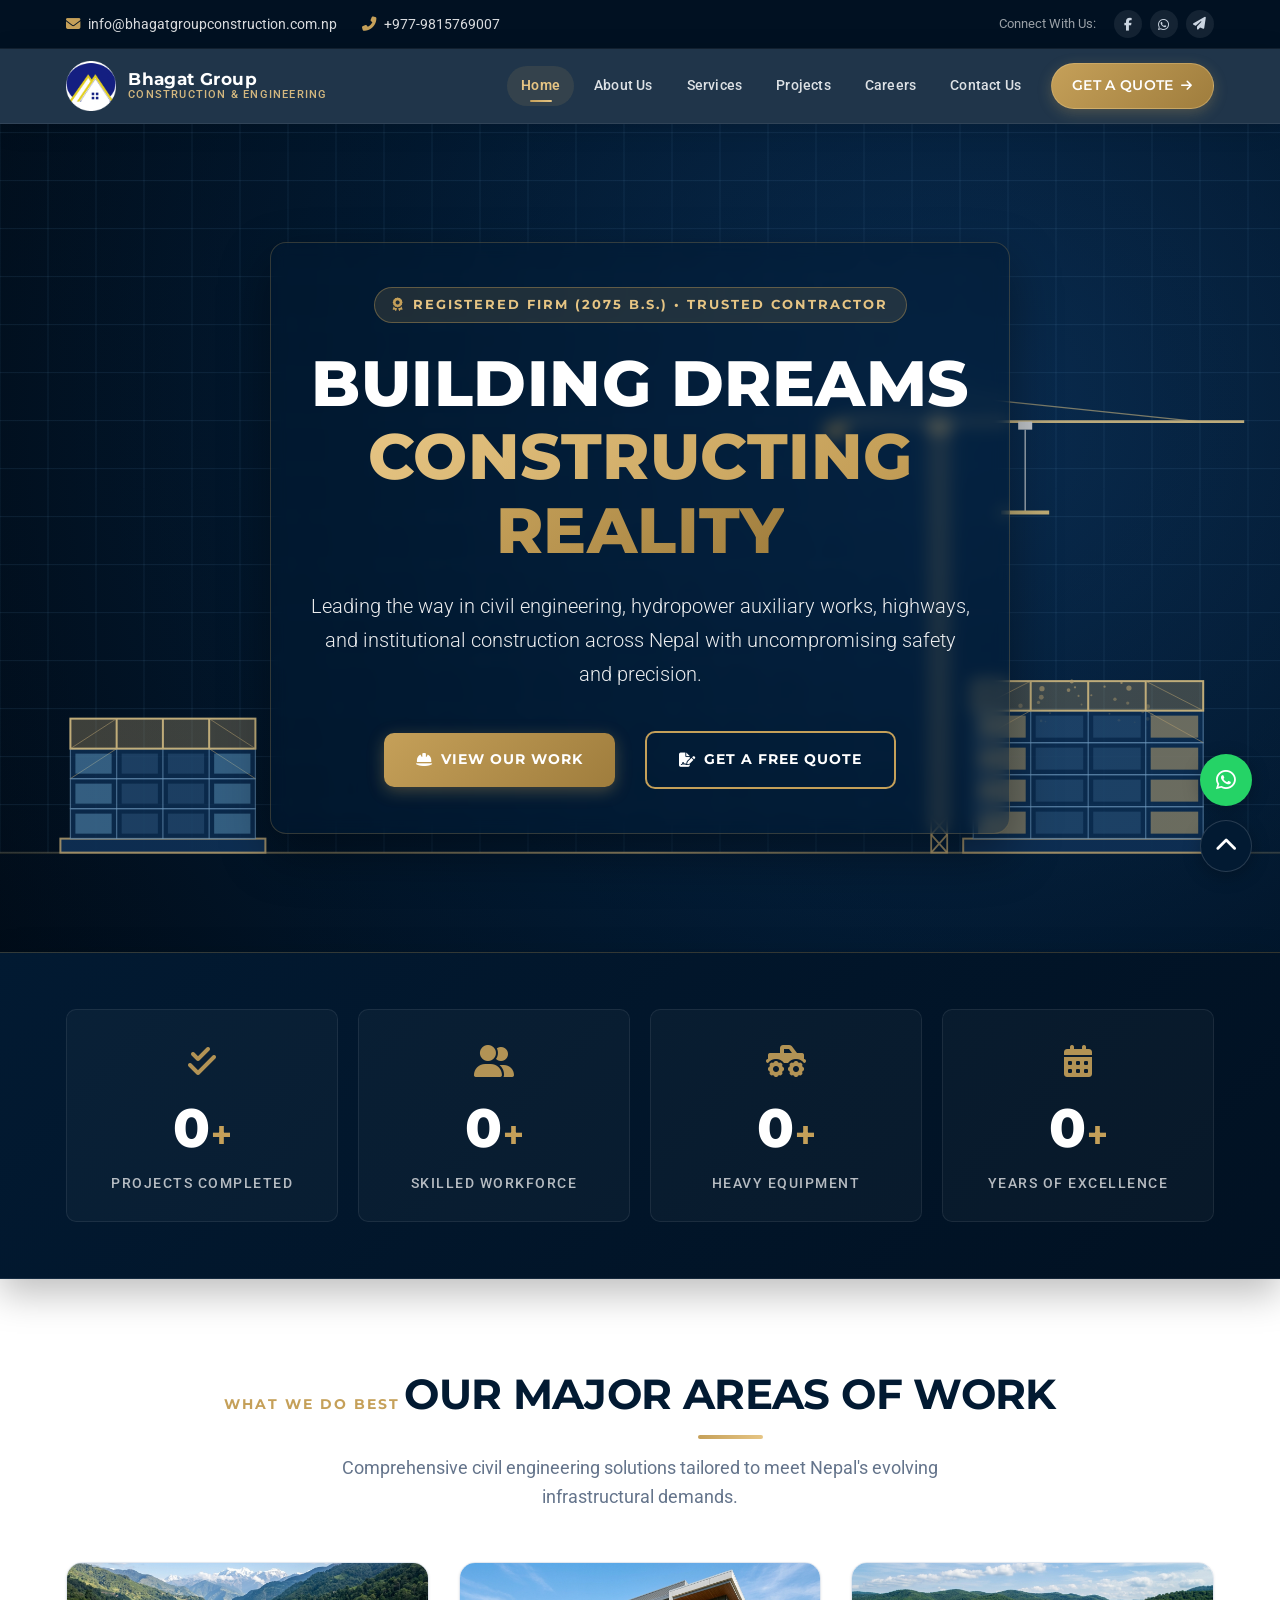
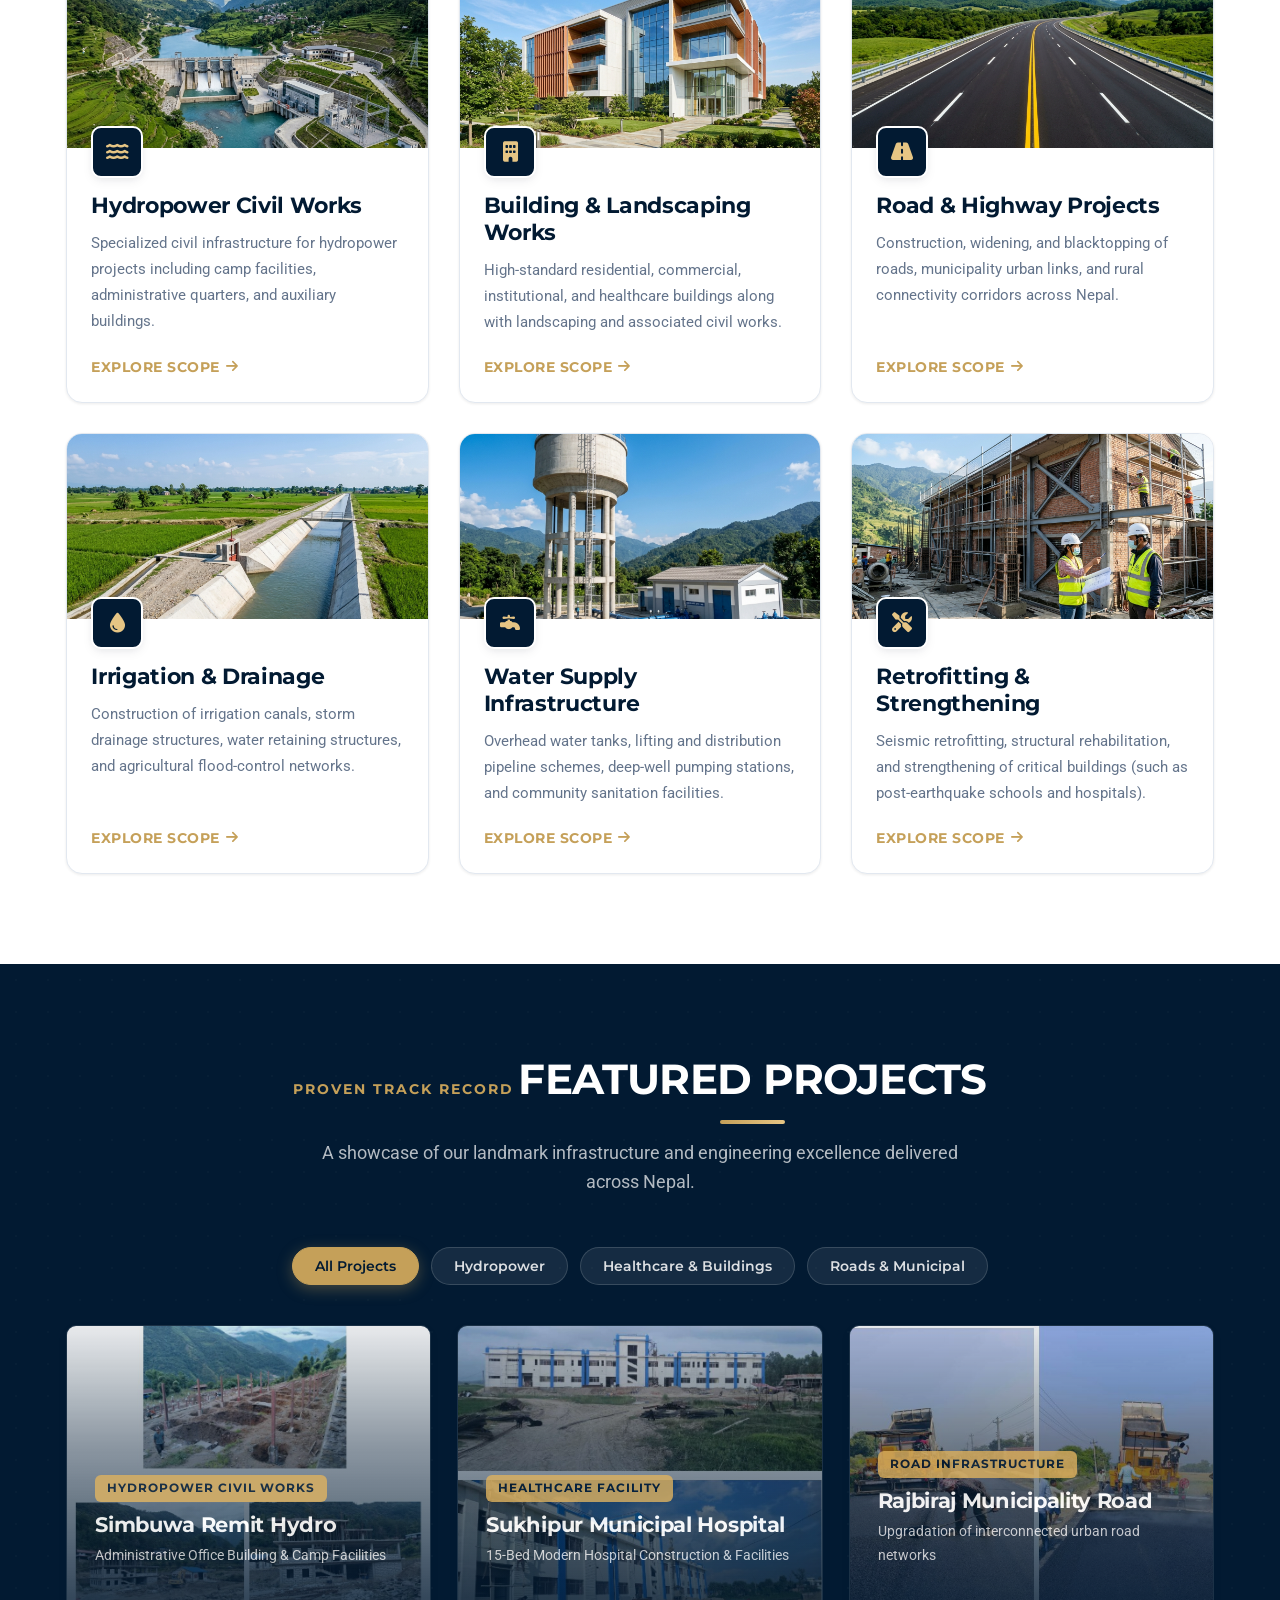
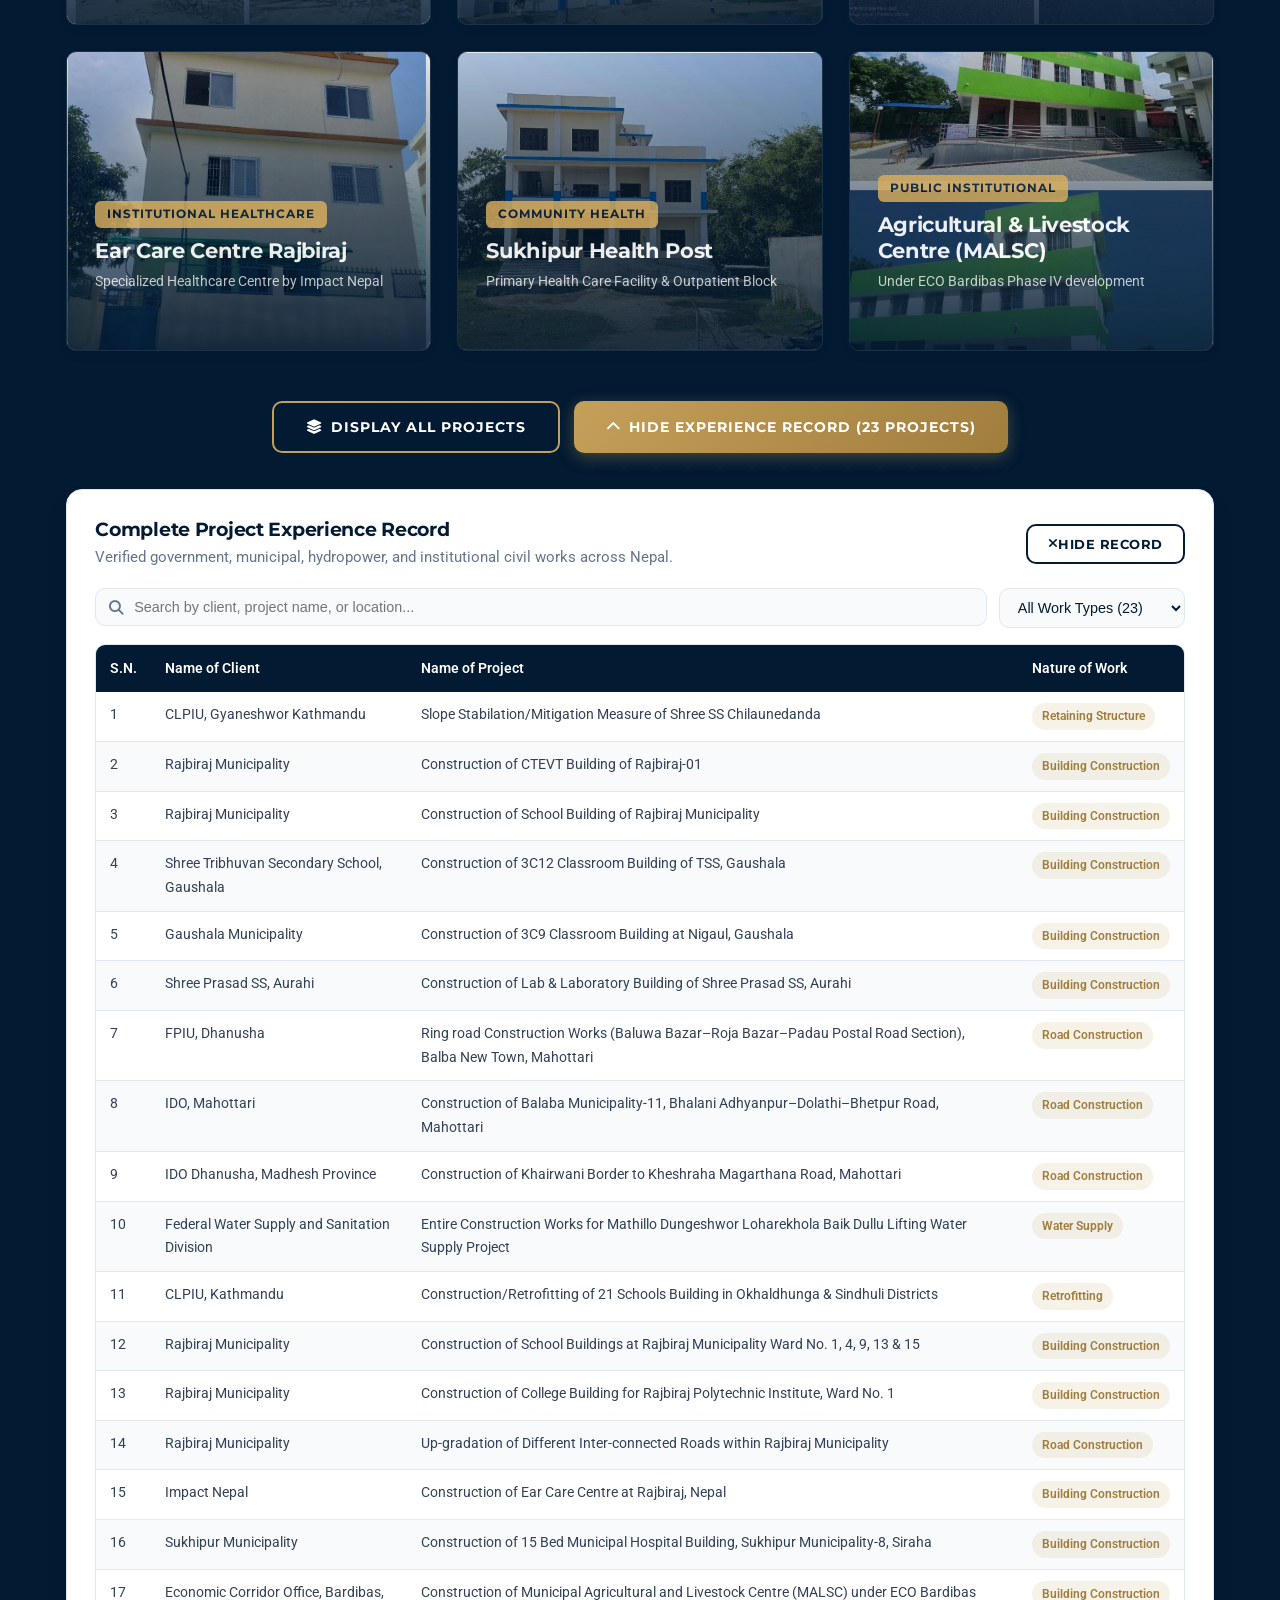
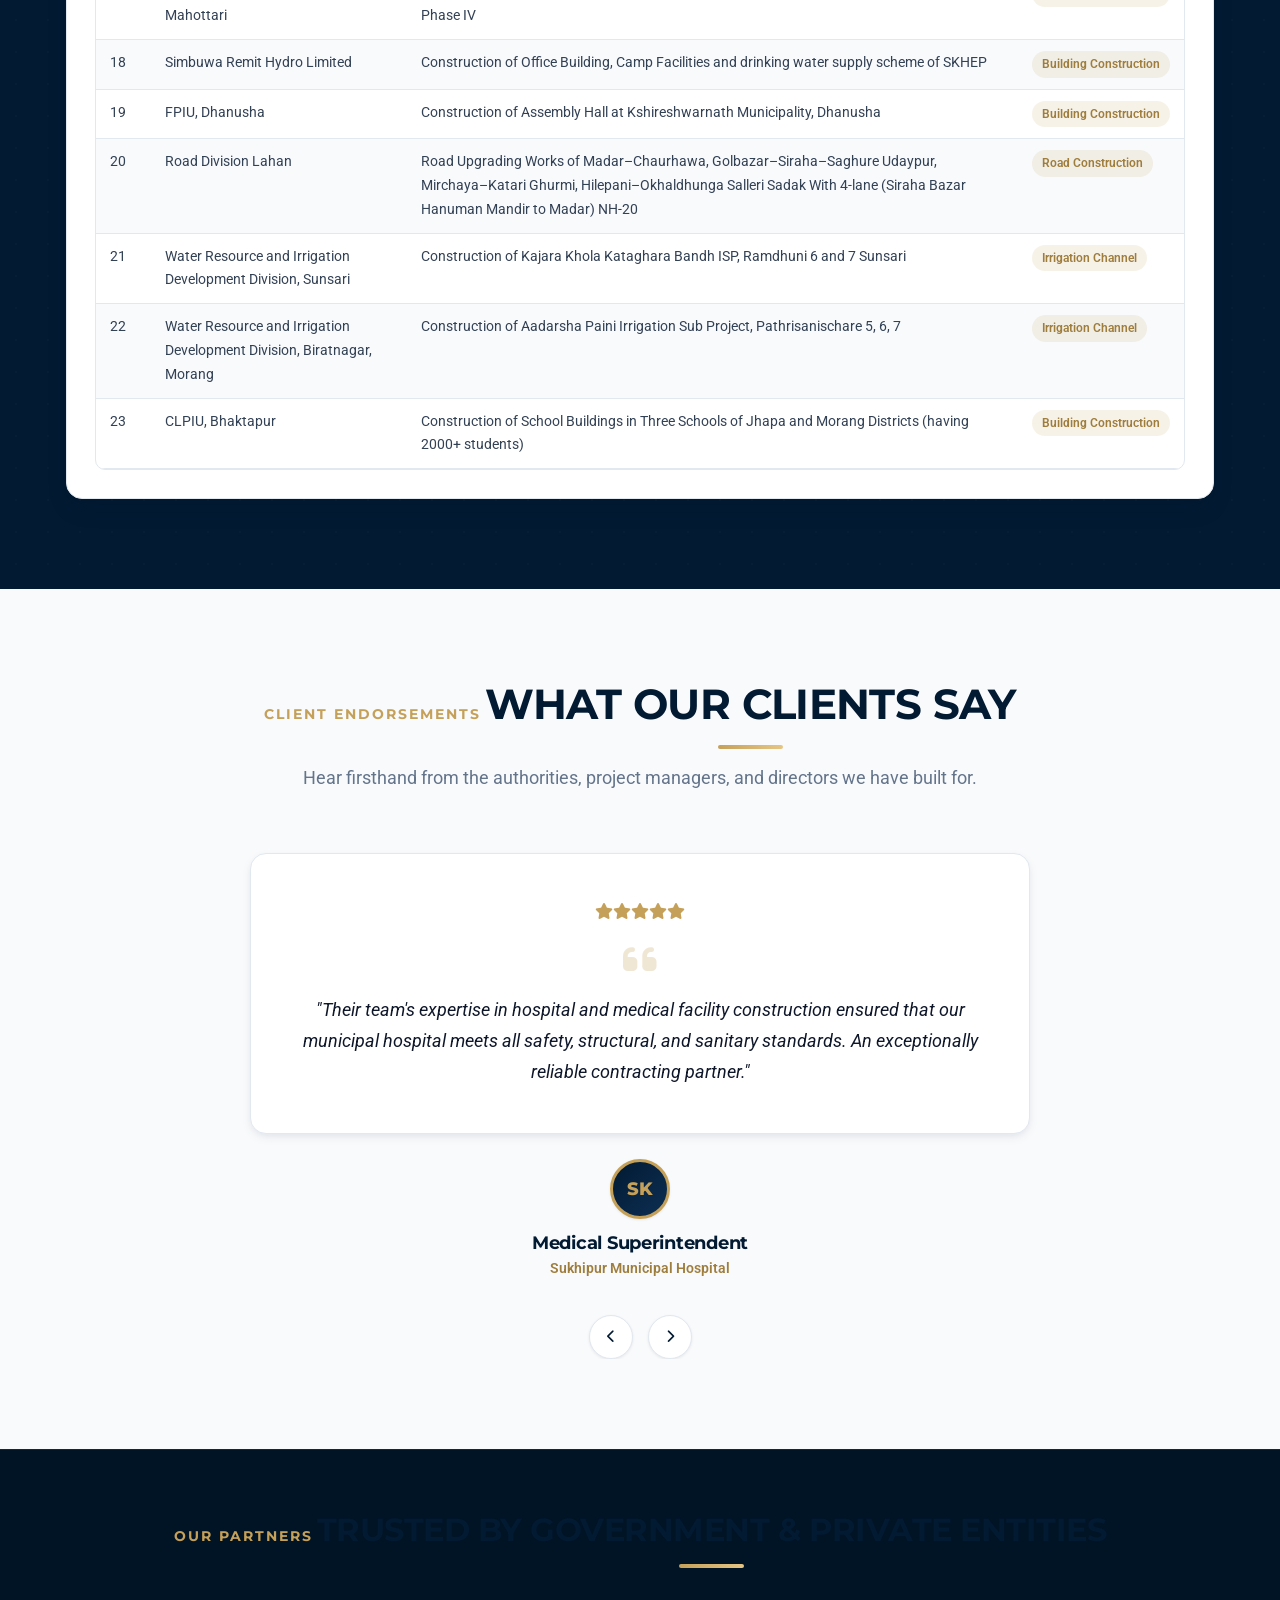
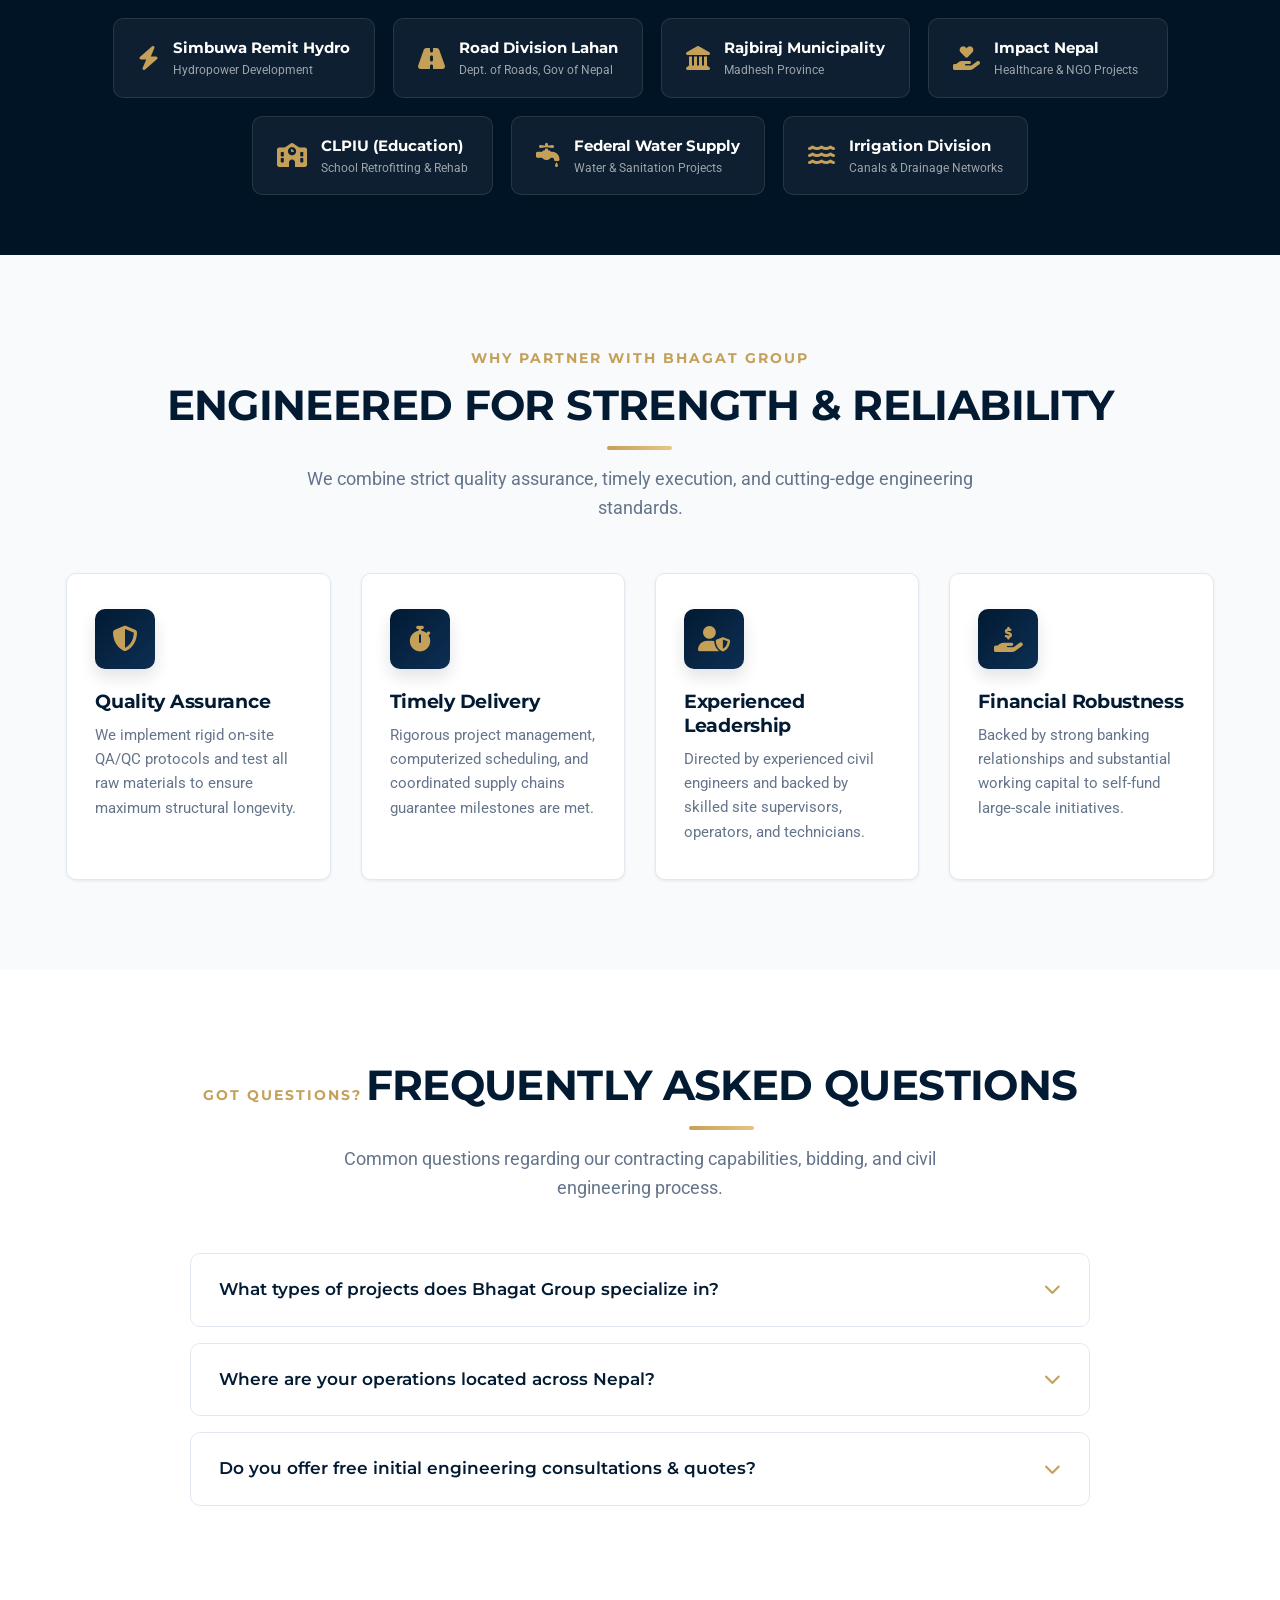
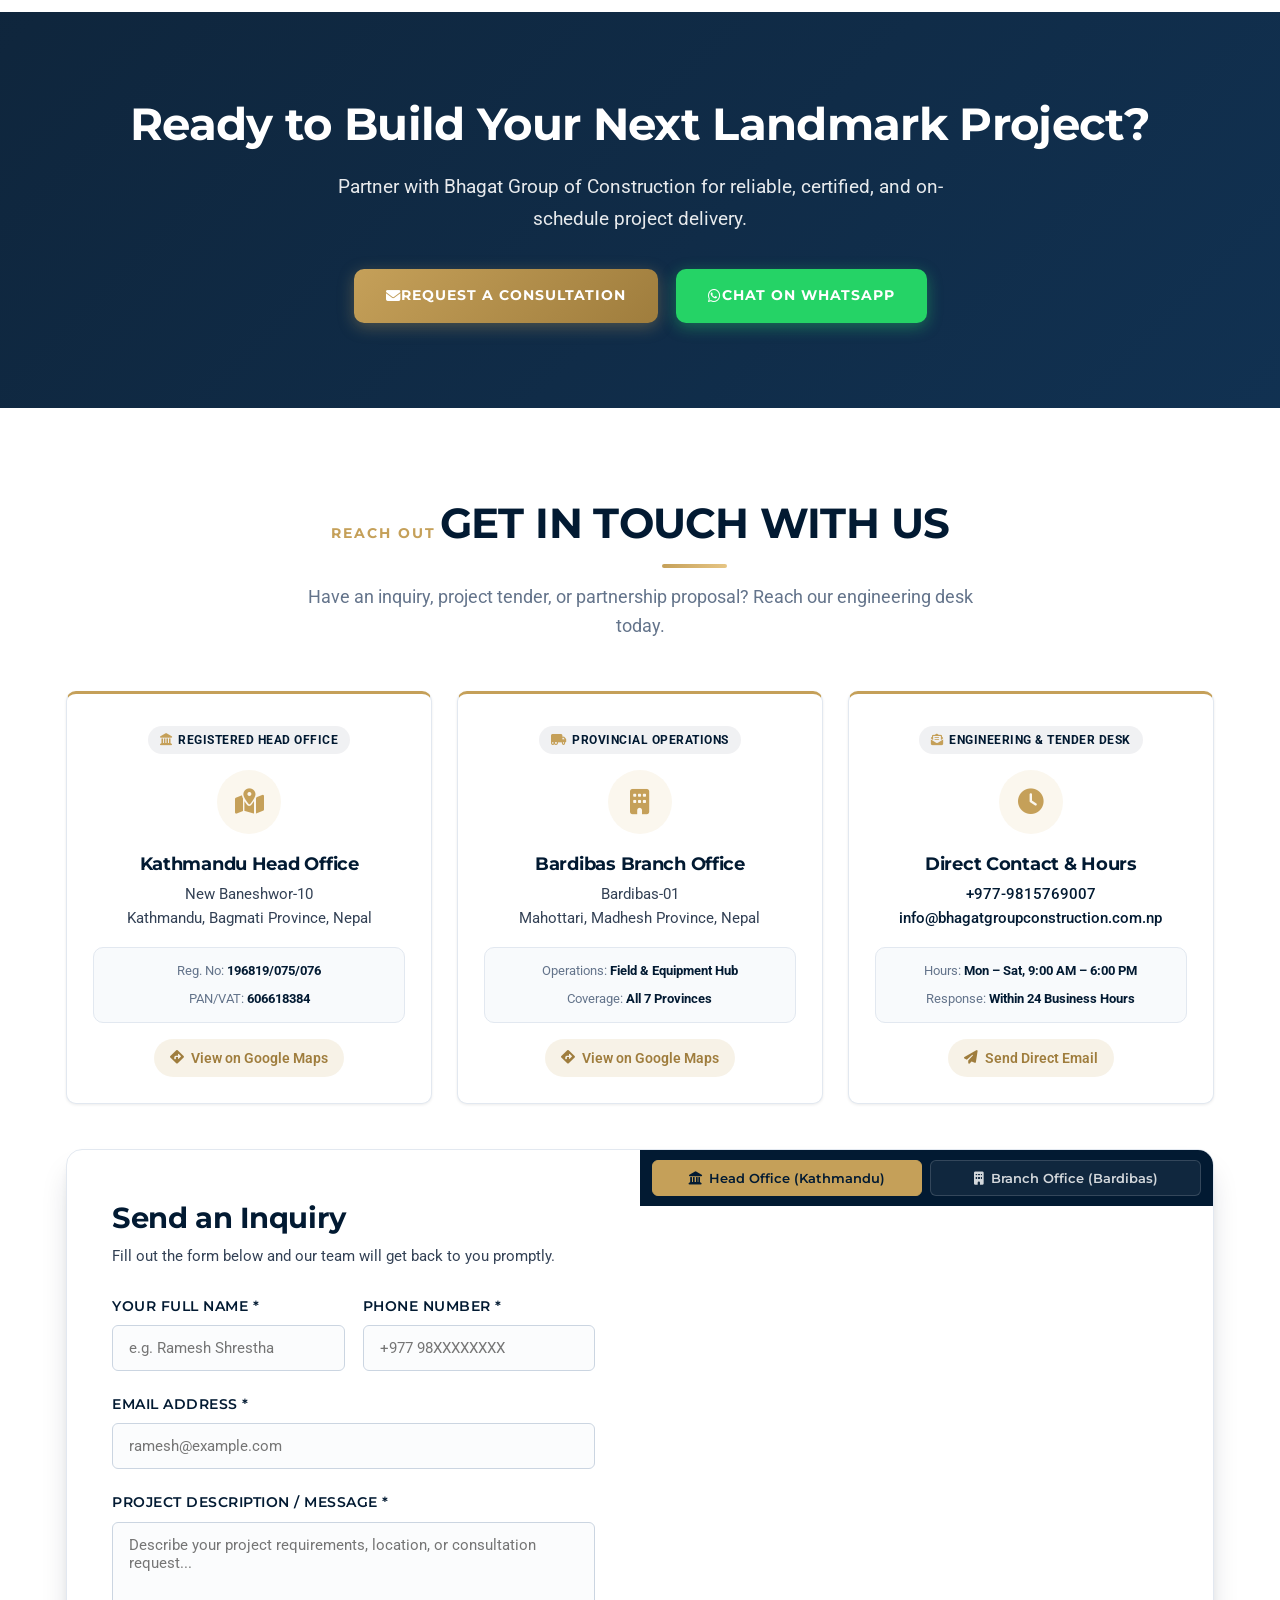
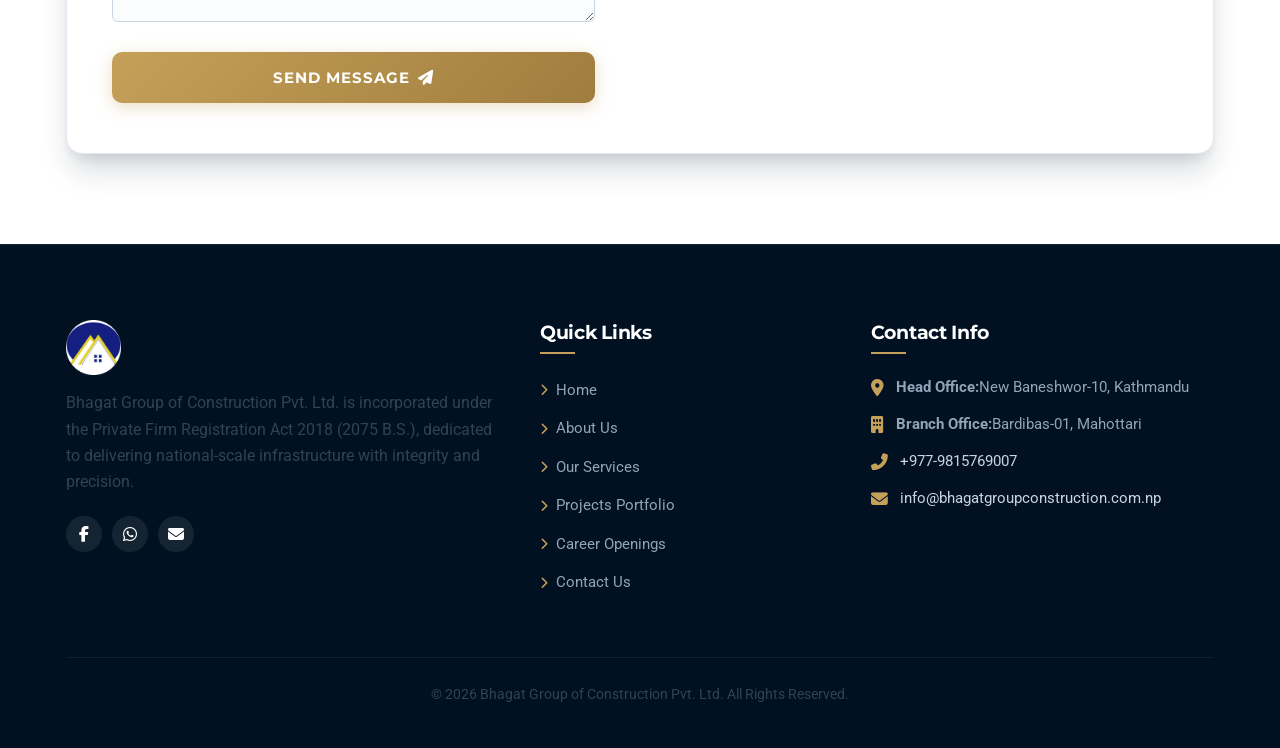
==== commit 56611020: "Use clean URLs (/about, /services, /projects, /careers, /contact) with 404.html SPA fallback" ====
--- a/index.html
+++ b/index.html
@@ -108,7 +108,7 @@
     <header id="main-header">
         <div class="container">
             <nav aria-label="Primary Navigation">
-                <a onclick="switchView('home'); return false;" href="#home" class="logo" title="Bhagat Group of Construction">
+                <a onclick="switchView('home'); return false;" href="/" class="logo" title="Bhagat Group of Construction">
                     <img src="images/logo1.png" alt="Bhagat Group Logo" class="logo-img">
                     <div class="logo-brand">
                         <span class="logo-title">Bhagat Group</span>
@@ -124,14 +124,14 @@
                 </button>
                 <div class="nav-backdrop" id="nav-backdrop" aria-hidden="true"></div>
                 <ul class="nav-links" id="nav-list">
-                    <li><a onclick="switchView('home'); return false;" href="#home" class="active-link" id="link-home">Home</a></li>
-                    <li><a onclick="switchView('about'); return false;" href="#about" id="link-about">About Us</a></li>
-                    <li><a onclick="switchView('services'); return false;" href="#services" id="link-services">Services</a></li>
-                    <li><a onclick="switchView('projects'); return false;" href="#projects" id="link-projects">Projects</a></li>
-                    <li><a onclick="switchView('careers'); return false;" href="#careers" id="link-careers">Careers</a></li>
-                    <li><a onclick="switchView('home', 'contact'); return false;" href="#contact" id="link-contact">Contact Us</a></li>
+                    <li><a onclick="switchView('home'); return false;" href="/" class="active-link" id="link-home">Home</a></li>
+                    <li><a onclick="switchView('about'); return false;" href="/about" id="link-about">About Us</a></li>
+                    <li><a onclick="switchView('services'); return false;" href="/services" id="link-services">Services</a></li>
+                    <li><a onclick="switchView('projects'); return false;" href="/projects" id="link-projects">Projects</a></li>
+                    <li><a onclick="switchView('careers'); return false;" href="/careers" id="link-careers">Careers</a></li>
+                    <li><a onclick="switchView('home', 'contact'); return false;" href="/contact" id="link-contact">Contact Us</a></li>
                     <li class="nav-cta-item">
-                        <a onclick="switchView('home', 'contact'); return false;" href="#contact" class="btn btn-sm btn-primary nav-cta-btn">
+                        <a onclick="switchView('home', 'contact'); return false;" href="/contact" class="btn btn-sm btn-primary nav-cta-btn">
                             <span>Get a Quote</span>
                             <i class="fas fa-arrow-right" aria-hidden="true"></i>
                         </a>
@@ -166,8 +166,8 @@
                 <h1>Building Dreams <br> <span class="gradient-text">Constructing Reality</span></h1>
                 <p>Leading the way in civil engineering, hydropower auxiliary works, highways, and institutional construction across Nepal with uncompromising safety and precision.</p>
                 <div class="hero-buttons">
-                    <a onclick="switchView('projects'); return false;" href="#projects" class="btn btn-primary"><i class="fas fa-hard-hat" style="margin-right: 8px;"></i> View Our Work</a>
-                    <a onclick="switchView('home', 'contact'); return false;" href="#contact" class="btn btn-outline" style="margin-left: 15px;"><i class="fas fa-file-signature" style="margin-right: 8px;"></i> Get a Free Quote</a>
+                    <a onclick="switchView('projects'); return false;" href="/projects" class="btn btn-primary"><i class="fas fa-hard-hat" style="margin-right: 8px;"></i> View Our Work</a>
+                    <a onclick="switchView('home', 'contact'); return false;" href="/contact" class="btn btn-outline" style="margin-left: 15px;"><i class="fas fa-file-signature" style="margin-right: 8px;"></i> Get a Free Quote</a>
                 </div>
             </div>
         </section>
@@ -225,7 +225,7 @@
                             <div class="service-icon"><i class="fas fa-water"></i></div>
                             <h3>Hydropower Civil Works</h3>
                             <p>Specialized civil infrastructure for hydropower projects including camp facilities, administrative quarters, and auxiliary buildings.</p>
-                            <a onclick="switchView('services'); return false;" href="#services" class="service-link">Explore Scope <i class="fas fa-arrow-right"></i></a>
+                            <a onclick="switchView('services'); return false;" href="/services" class="service-link">Explore Scope <i class="fas fa-arrow-right"></i></a>
                         </div>
                     </div>
                     <div class="service-card has-media" data-aos="zoom-in" data-aos-delay="200">
@@ -236,7 +236,7 @@
                             <div class="service-icon"><i class="fas fa-building"></i></div>
                             <h3>Building &amp; Landscaping Works</h3>
                             <p>High-standard residential, commercial, institutional, and healthcare buildings along with landscaping and associated civil works.</p>
-                            <a onclick="switchView('services'); return false;" href="#services" class="service-link">Explore Scope <i class="fas fa-arrow-right"></i></a>
+                            <a onclick="switchView('services'); return false;" href="/services" class="service-link">Explore Scope <i class="fas fa-arrow-right"></i></a>
                         </div>
                     </div>
                     <div class="service-card has-media" data-aos="zoom-in" data-aos-delay="300">
@@ -247,7 +247,7 @@
                             <div class="service-icon"><i class="fas fa-road"></i></div>
                             <h3>Road &amp; Highway Projects</h3>
                             <p>Construction, widening, and blacktopping of roads, municipality urban links, and rural connectivity corridors across Nepal.</p>
-                            <a onclick="switchView('services'); return false;" href="#services" class="service-link">Explore Scope <i class="fas fa-arrow-right"></i></a>
+                            <a onclick="switchView('services'); return false;" href="/services" class="service-link">Explore Scope <i class="fas fa-arrow-right"></i></a>
                         </div>
                     </div>
                     <div class="service-card has-media" data-aos="zoom-in" data-aos-delay="100">
@@ -258,7 +258,7 @@
                             <div class="service-icon"><i class="fas fa-tint"></i></div>
                             <h3>Irrigation &amp; Drainage</h3>
                             <p>Construction of irrigation canals, storm drainage structures, water retaining structures, and agricultural flood-control networks.</p>
-                            <a onclick="switchView('services'); return false;" href="#services" class="service-link">Explore Scope <i class="fas fa-arrow-right"></i></a>
+                            <a onclick="switchView('services'); return false;" href="/services" class="service-link">Explore Scope <i class="fas fa-arrow-right"></i></a>
                         </div>
                     </div>
                     <div class="service-card has-media" data-aos="zoom-in" data-aos-delay="200">
@@ -269,7 +269,7 @@
                             <div class="service-icon"><i class="fas fa-faucet"></i></div>
                             <h3>Water Supply Infrastructure</h3>
                             <p>Overhead water tanks, lifting and distribution pipeline schemes, deep-well pumping stations, and community sanitation facilities.</p>
-                            <a onclick="switchView('services'); return false;" href="#services" class="service-link">Explore Scope <i class="fas fa-arrow-right"></i></a>
+                            <a onclick="switchView('services'); return false;" href="/services" class="service-link">Explore Scope <i class="fas fa-arrow-right"></i></a>
                         </div>
                     </div>
                     <div class="service-card has-media" data-aos="zoom-in" data-aos-delay="300">
@@ -280,7 +280,7 @@
                             <div class="service-icon"><i class="fas fa-tools"></i></div>
                             <h3>Retrofitting &amp; Strengthening</h3>
                             <p>Seismic retrofitting, structural rehabilitation, and strengthening of critical buildings (such as post-earthquake schools and hospitals).</p>
-                            <a onclick="switchView('services'); return false;" href="#services" class="service-link">Explore Scope <i class="fas fa-arrow-right"></i></a>
+                            <a onclick="switchView('services'); return false;" href="/services" class="service-link">Explore Scope <i class="fas fa-arrow-right"></i></a>
                         </div>
                     </div>
                 </div>
@@ -618,7 +618,7 @@
                     <h2>Ready to Build Your Next Landmark Project?</h2>
                     <p>Partner with Bhagat Group of Construction for reliable, certified, and on-schedule project delivery.</p>
                     <div class="cta-actions">
-                        <a onclick="switchView('home', 'contact'); return false;" href="#contact" class="btn btn-primary"><i class="fas fa-envelope"></i> Request a Consultation</a>
+                        <a onclick="switchView('home', 'contact'); return false;" href="/contact" class="btn btn-primary"><i class="fas fa-envelope"></i> Request a Consultation</a>
                         <a href="https://wa.me/9779815769007" target="_blank" rel="noopener noreferrer" class="btn btn-whatsapp-cta"><i class="fab fa-whatsapp"></i> Chat on WhatsApp</a>
                     </div>
                 </div>
@@ -749,7 +749,7 @@
                                 <li><i class="fas fa-check"></i> Camp facilities &amp; residential blocks</li>
                                 <li><i class="fas fa-check"></i> Retaining structures &amp; site drinking water schemes</li>
                             </ul>
-                            <a onclick="switchView('home', 'contact'); return false;" href="#contact" class="btn btn-sm btn-primary">Request Tender / Quote</a>
+                            <a onclick="switchView('home', 'contact'); return false;" href="/contact" class="btn btn-sm btn-primary">Request Tender / Quote</a>
                         </div>
                     </article>
 
@@ -763,7 +763,7 @@
                                 <li><i class="fas fa-check"></i> Schools, CTEVT &amp; polytechnic college buildings</li>
                                 <li><i class="fas fa-check"></i> Municipal assembly halls, MALSC &amp; landscaping</li>
                             </ul>
-                            <a onclick="switchView('home', 'contact'); return false;" href="#contact" class="btn btn-sm btn-primary">Request Tender / Quote</a>
+                            <a onclick="switchView('home', 'contact'); return false;" href="/contact" class="btn btn-sm btn-primary">Request Tender / Quote</a>
                         </div>
                     </article>
 
@@ -777,7 +777,7 @@
                                 <li><i class="fas fa-check"></i> Ring roads &amp; interconnected municipal corridors</li>
                                 <li><i class="fas fa-check"></i> Sub-base, paver asphalt &amp; roadside drainage</li>
                             </ul>
-                            <a onclick="switchView('home', 'contact'); return false;" href="#contact" class="btn btn-sm btn-primary">Request Tender / Quote</a>
+                            <a onclick="switchView('home', 'contact'); return false;" href="/contact" class="btn btn-sm btn-primary">Request Tender / Quote</a>
                         </div>
                     </article>
 
@@ -791,7 +791,7 @@
                                 <li><i class="fas fa-check"></i> Bandh, sluice gates &amp; retaining walls</li>
                                 <li><i class="fas fa-check"></i> Storm drainage &amp; slope stabilization works</li>
                             </ul>
-                            <a onclick="switchView('home', 'contact'); return false;" href="#contact" class="btn btn-sm btn-primary">Request Tender / Quote</a>
+                            <a onclick="switchView('home', 'contact'); return false;" href="/contact" class="btn btn-sm btn-primary">Request Tender / Quote</a>
                         </div>
                     </article>
 
@@ -805,7 +805,7 @@
                                 <li><i class="fas fa-check"></i> Overhead tanks &amp; distribution pipelines</li>
                                 <li><i class="fas fa-check"></i> Treatment, intake &amp; sanitation facilities</li>
                             </ul>
-                            <a onclick="switchView('home', 'contact'); return false;" href="#contact" class="btn btn-sm btn-primary">Request Tender / Quote</a>
+                            <a onclick="switchView('home', 'contact'); return false;" href="/contact" class="btn btn-sm btn-primary">Request Tender / Quote</a>
                         </div>
                     </article>
 
@@ -819,7 +819,7 @@
                                 <li><i class="fas fa-check"></i> Steel X-bracing &amp; seismic belt installation</li>
                                 <li><i class="fas fa-check"></i> Proven across 21+ schools in Okhaldhunga &amp; Sindhuli</li>
                             </ul>
-                            <a onclick="switchView('home', 'contact'); return false;" href="#contact" class="btn btn-sm btn-primary">Request Tender / Quote</a>
+                            <a onclick="switchView('home', 'contact'); return false;" href="/contact" class="btn btn-sm btn-primary">Request Tender / Quote</a>
                         </div>
                     </article>
                 </div>
@@ -1485,7 +1485,7 @@
         <div class="container">
             <div class="footer-grid">
                 <div class="footer-col">
-                    <a onclick="switchView('home'); return false;" href="#home" class="logo">
+                    <a onclick="switchView('home'); return false;" href="/" class="logo">
                         <img src="images/logo1.png" alt="Bhagat Group Logo" class="nav-logo">
                     </a>
                     <p style="margin-top: 15px;">Bhagat Group of Construction Pvt. Ltd. is incorporated under the Private Firm Registration Act 2018 (2075 B.S.), dedicated to delivering national-scale infrastructure with integrity and precision.</p>
@@ -1498,12 +1498,12 @@
                 <div class="footer-col">
                     <h4>Quick Links</h4>
                     <ul class="footer-links">
-                        <li><a onclick="switchView('home'); return false;" href="#home"><i class="fas fa-chevron-right"></i> Home</a></li>
-                        <li><a onclick="switchView('about'); return false;" href="#about"><i class="fas fa-chevron-right"></i> About Us</a></li>
-                        <li><a onclick="switchView('services'); return false;" href="#services"><i class="fas fa-chevron-right"></i> Our Services</a></li>
-                        <li><a onclick="switchView('projects'); return false;" href="#projects"><i class="fas fa-chevron-right"></i> Projects Portfolio</a></li>
-                        <li><a onclick="switchView('careers'); return false;" href="#careers"><i class="fas fa-chevron-right"></i> Career Openings</a></li>
-                        <li><a onclick="switchView('home', 'contact'); return false;" href="#contact"><i class="fas fa-chevron-right"></i> Contact Us</a></li>
+                        <li><a onclick="switchView('home'); return false;" href="/"><i class="fas fa-chevron-right"></i> Home</a></li>
+                        <li><a onclick="switchView('about'); return false;" href="/about"><i class="fas fa-chevron-right"></i> About Us</a></li>
+                        <li><a onclick="switchView('services'); return false;" href="/services"><i class="fas fa-chevron-right"></i> Our Services</a></li>
+                        <li><a onclick="switchView('projects'); return false;" href="/projects"><i class="fas fa-chevron-right"></i> Projects Portfolio</a></li>
+                        <li><a onclick="switchView('careers'); return false;" href="/careers"><i class="fas fa-chevron-right"></i> Career Openings</a></li>
+                        <li><a onclick="switchView('home', 'contact'); return false;" href="/contact"><i class="fas fa-chevron-right"></i> Contact Us</a></li>
                     </ul>
                 </div>
                 <div class="footer-col">
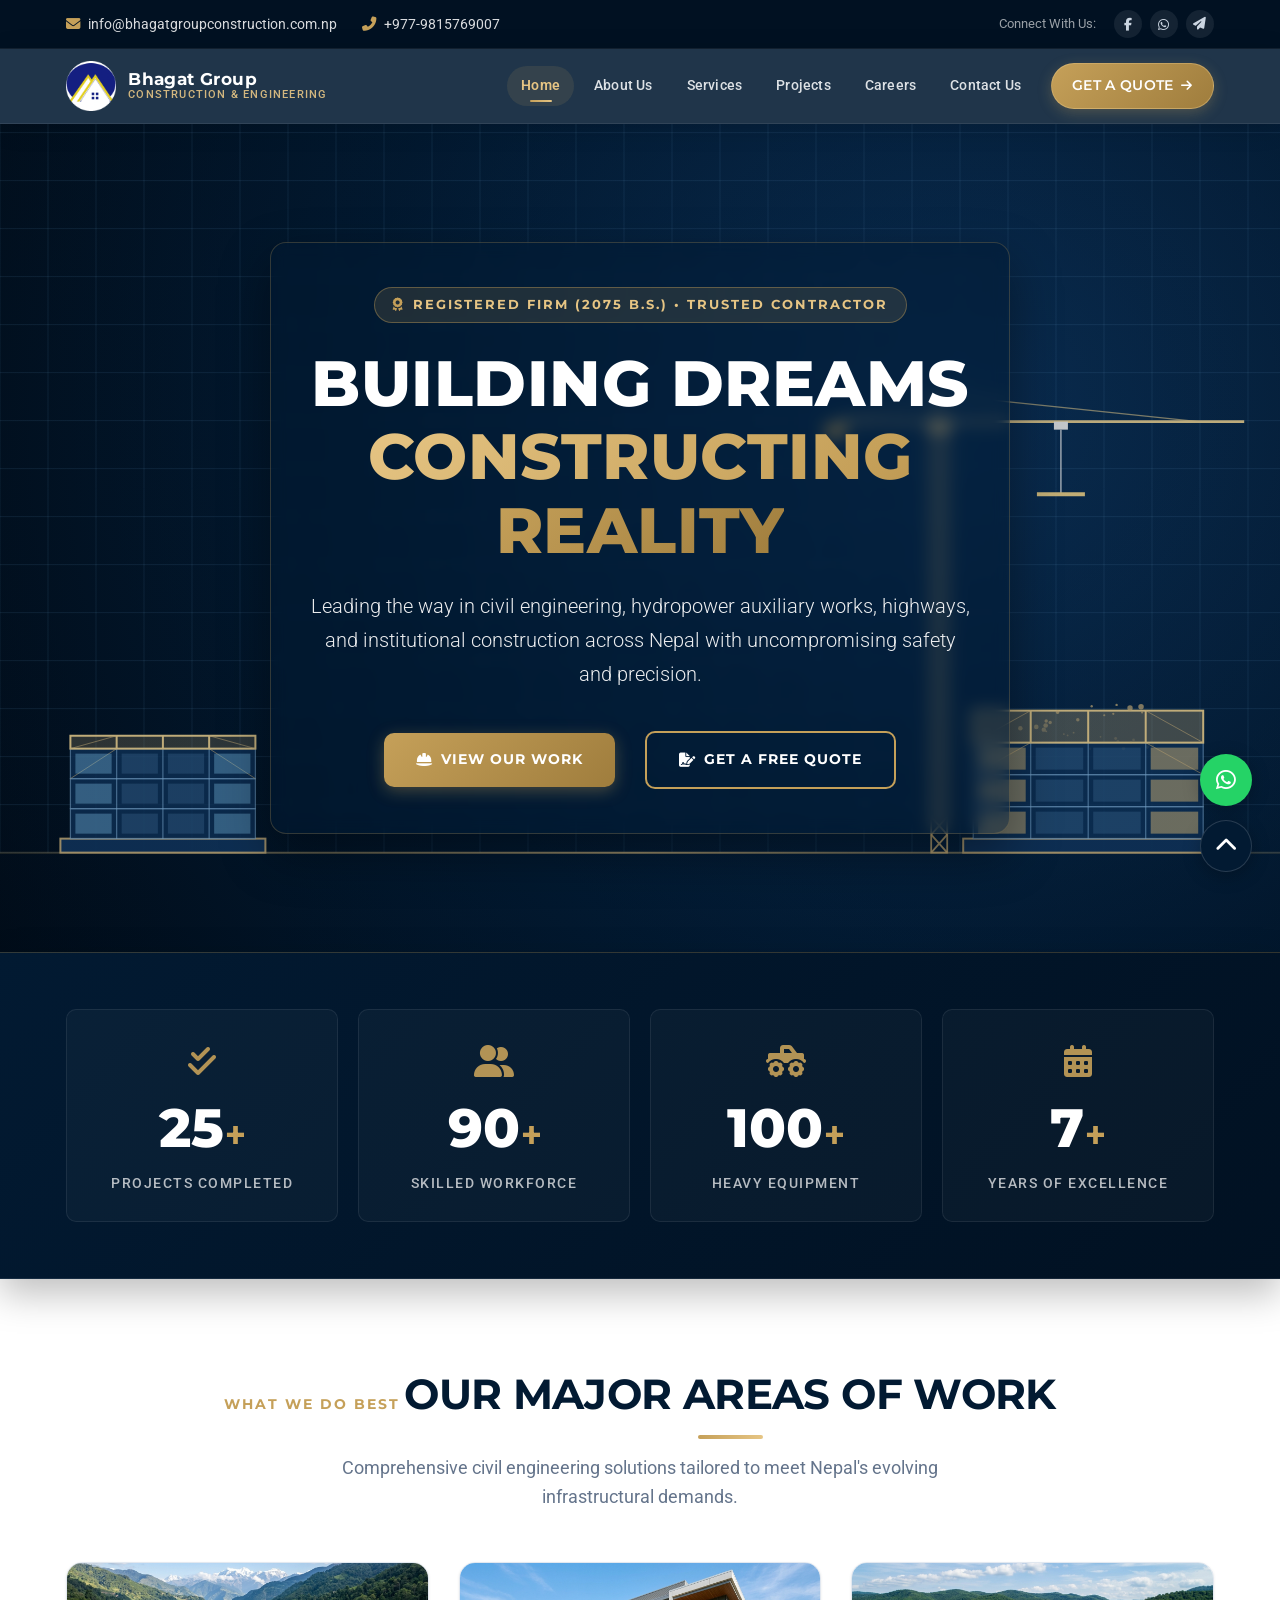
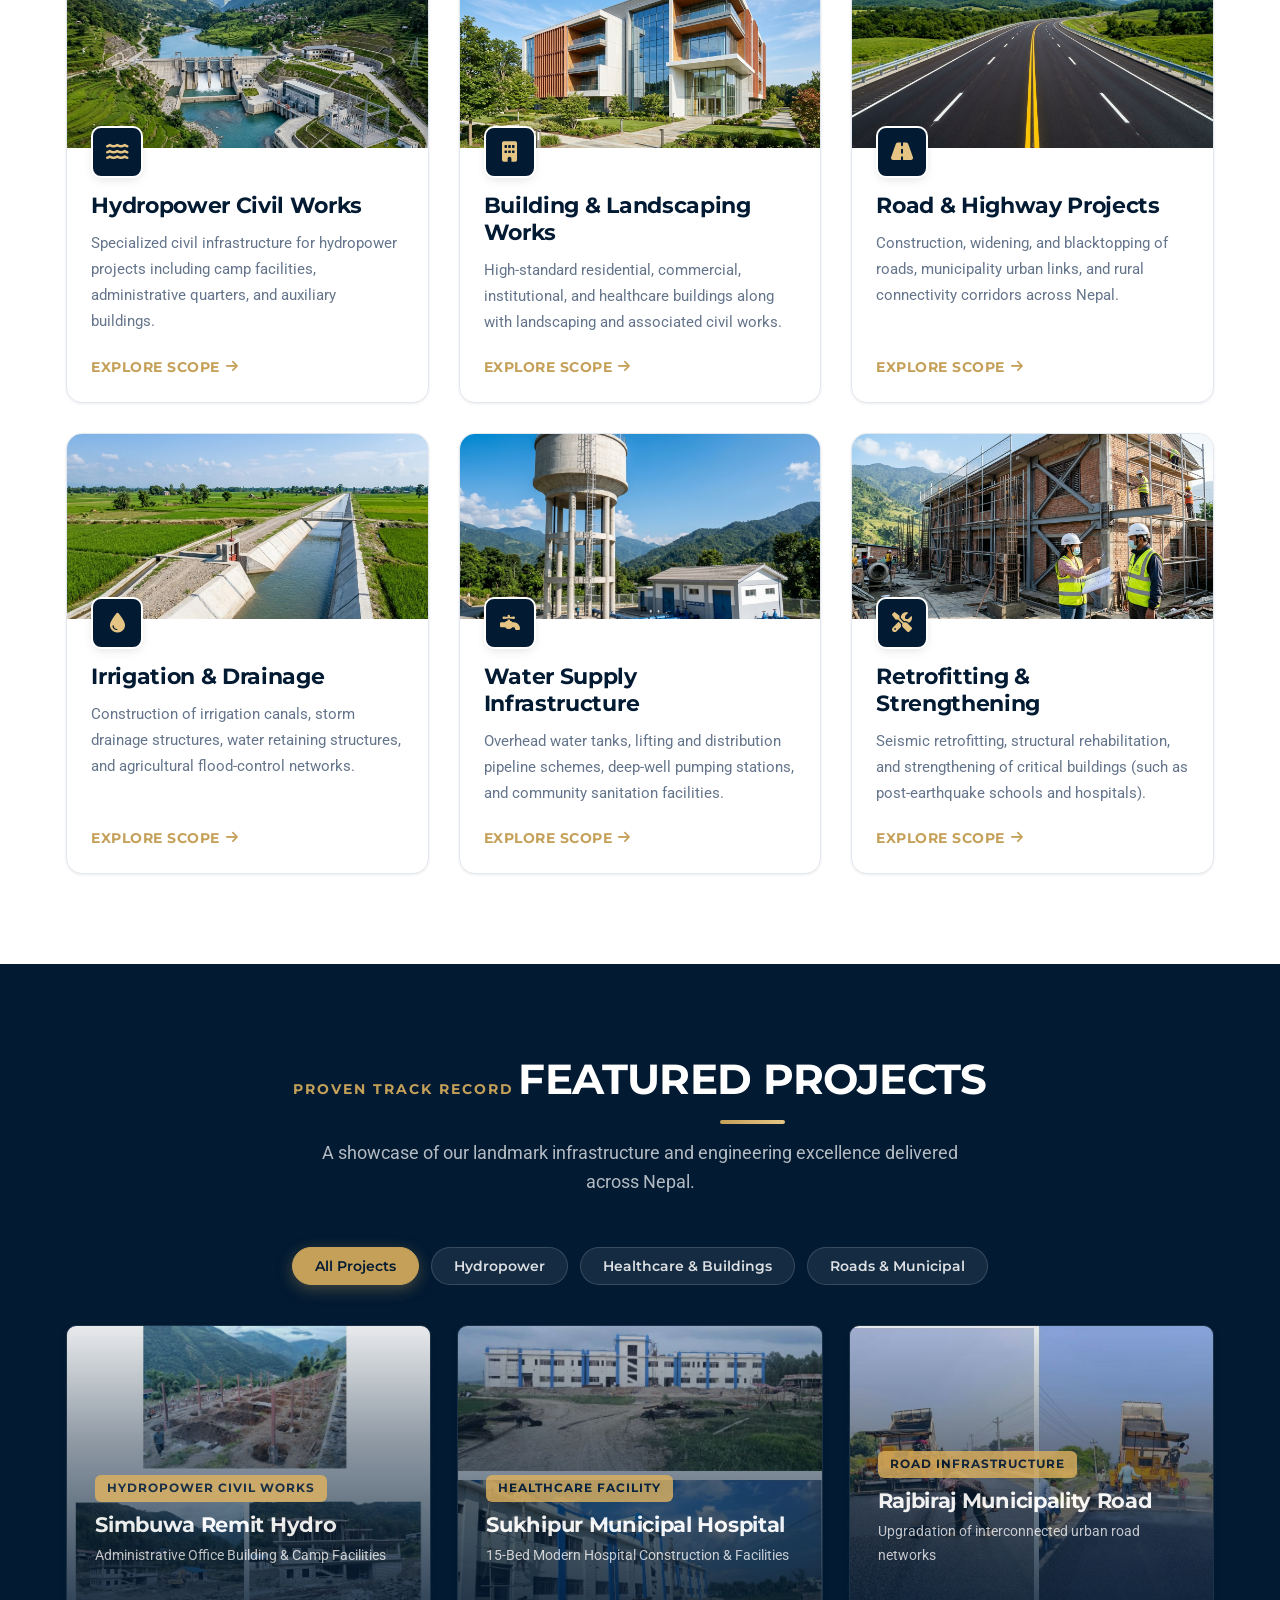
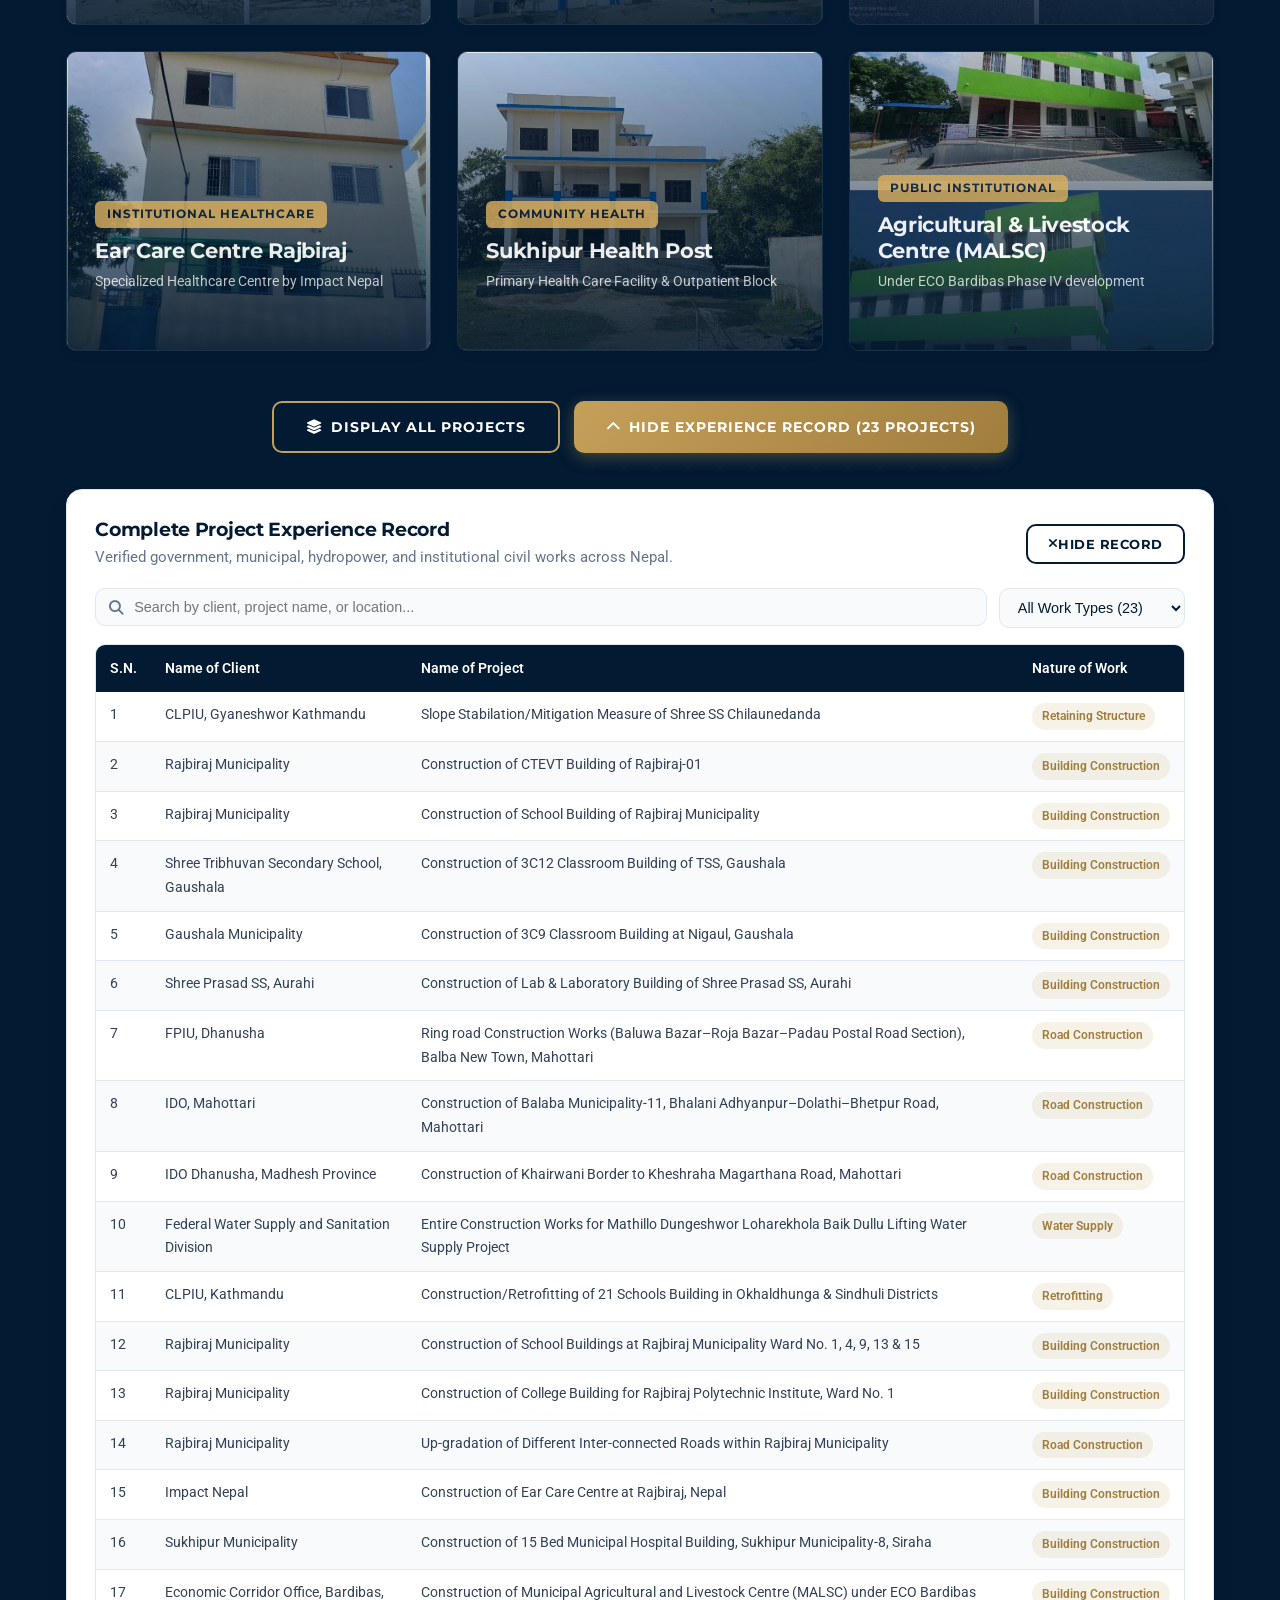
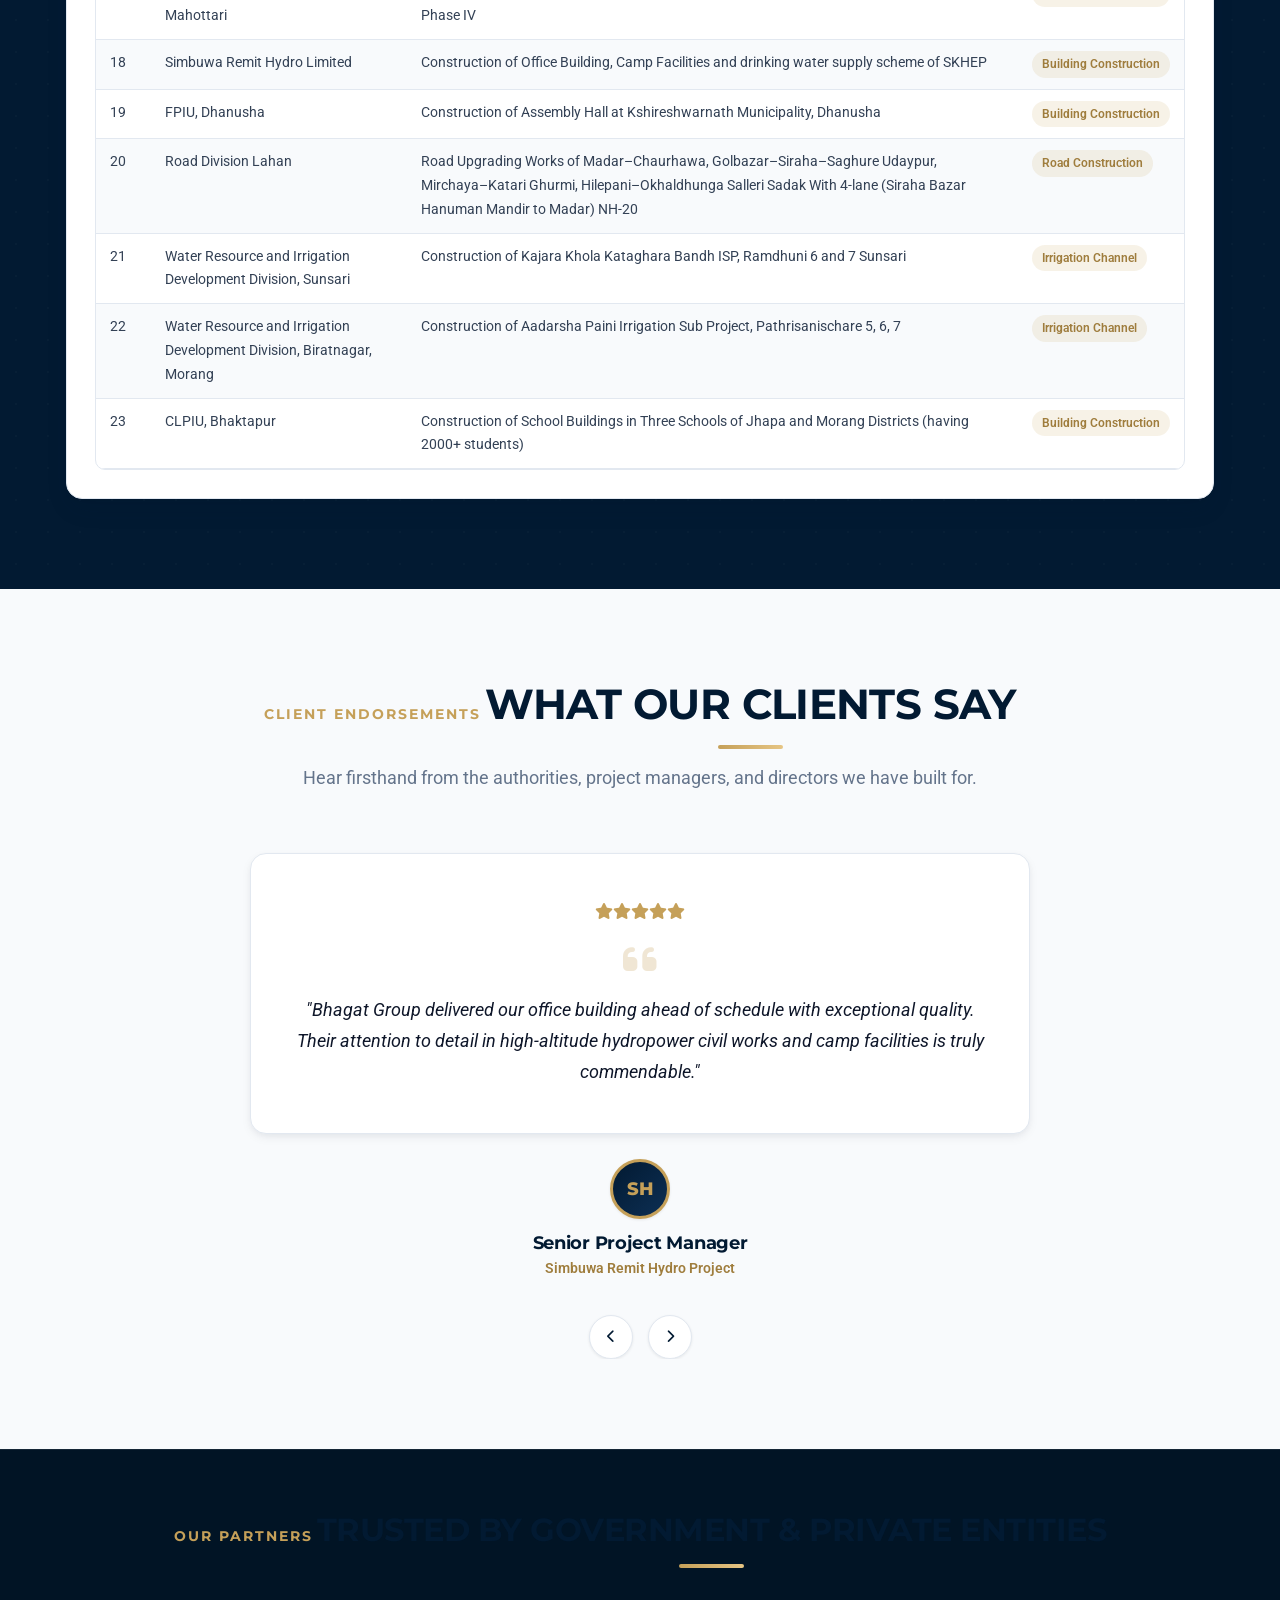
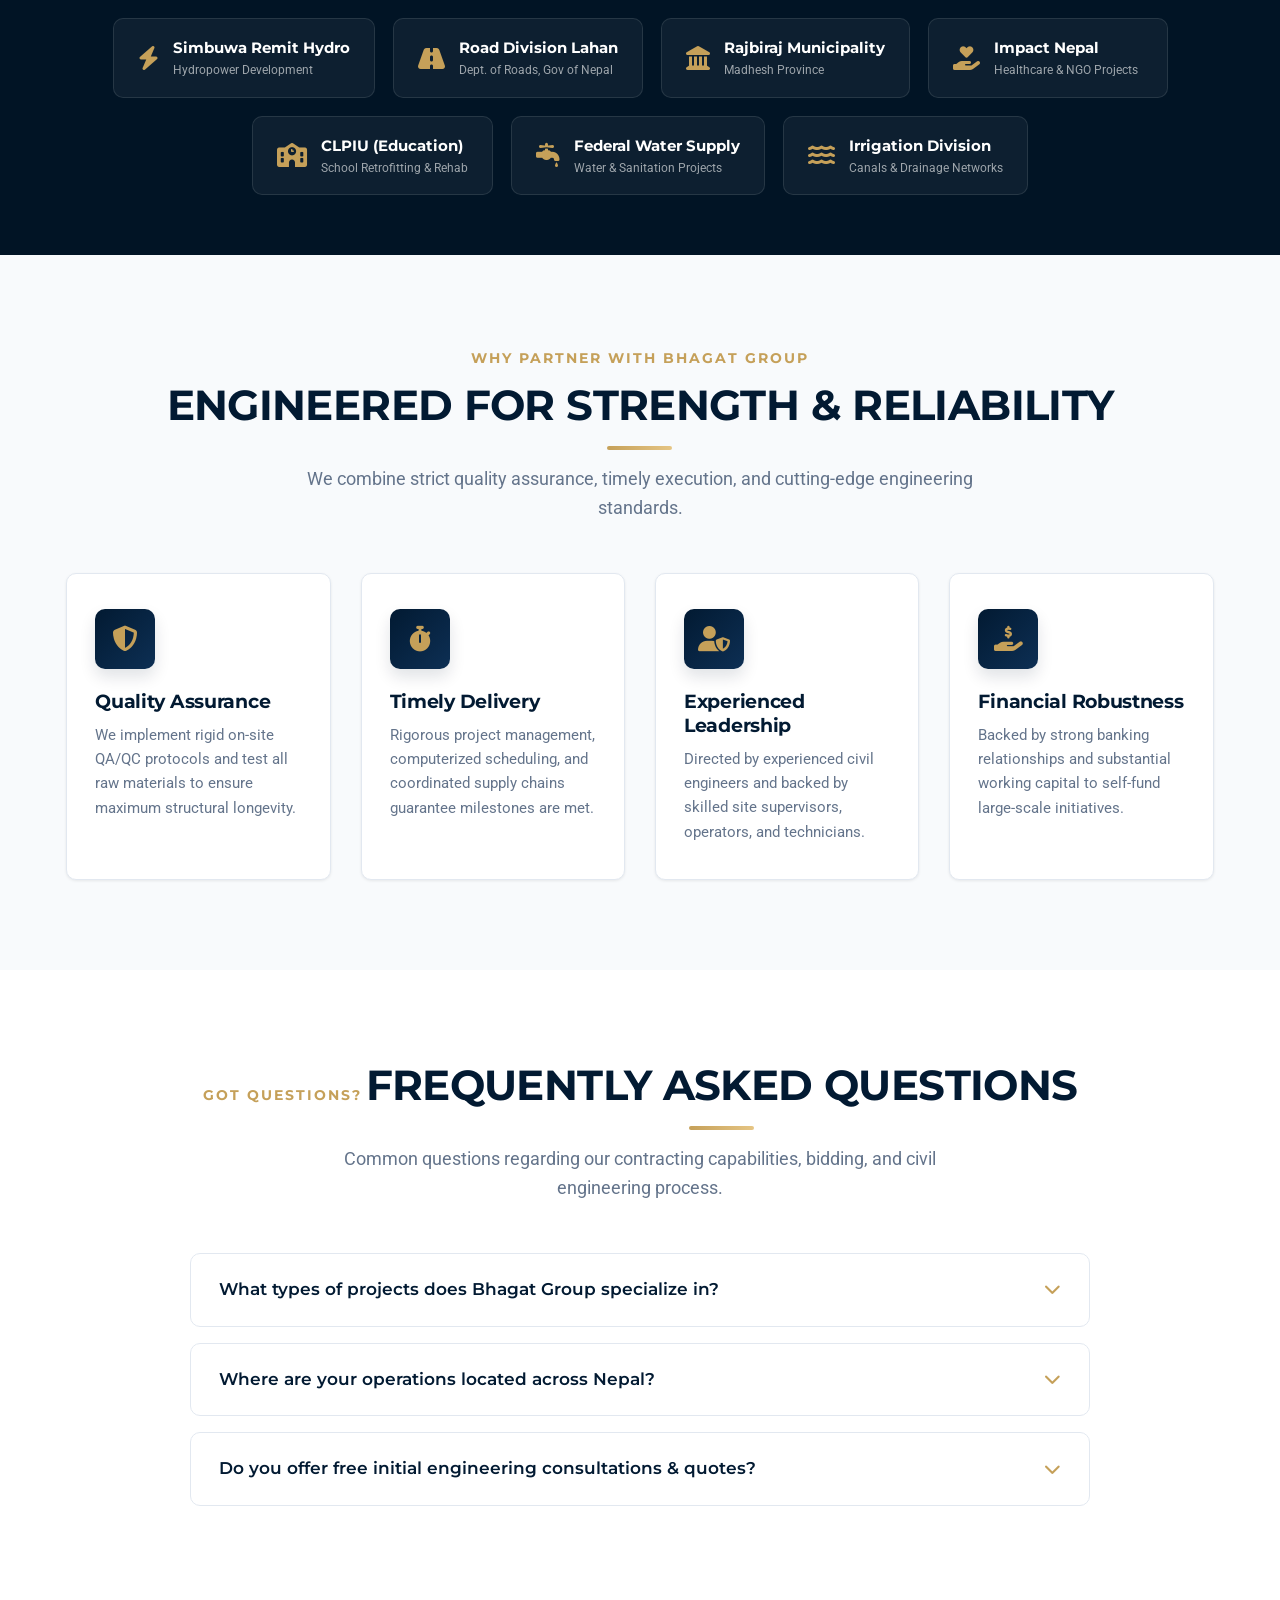
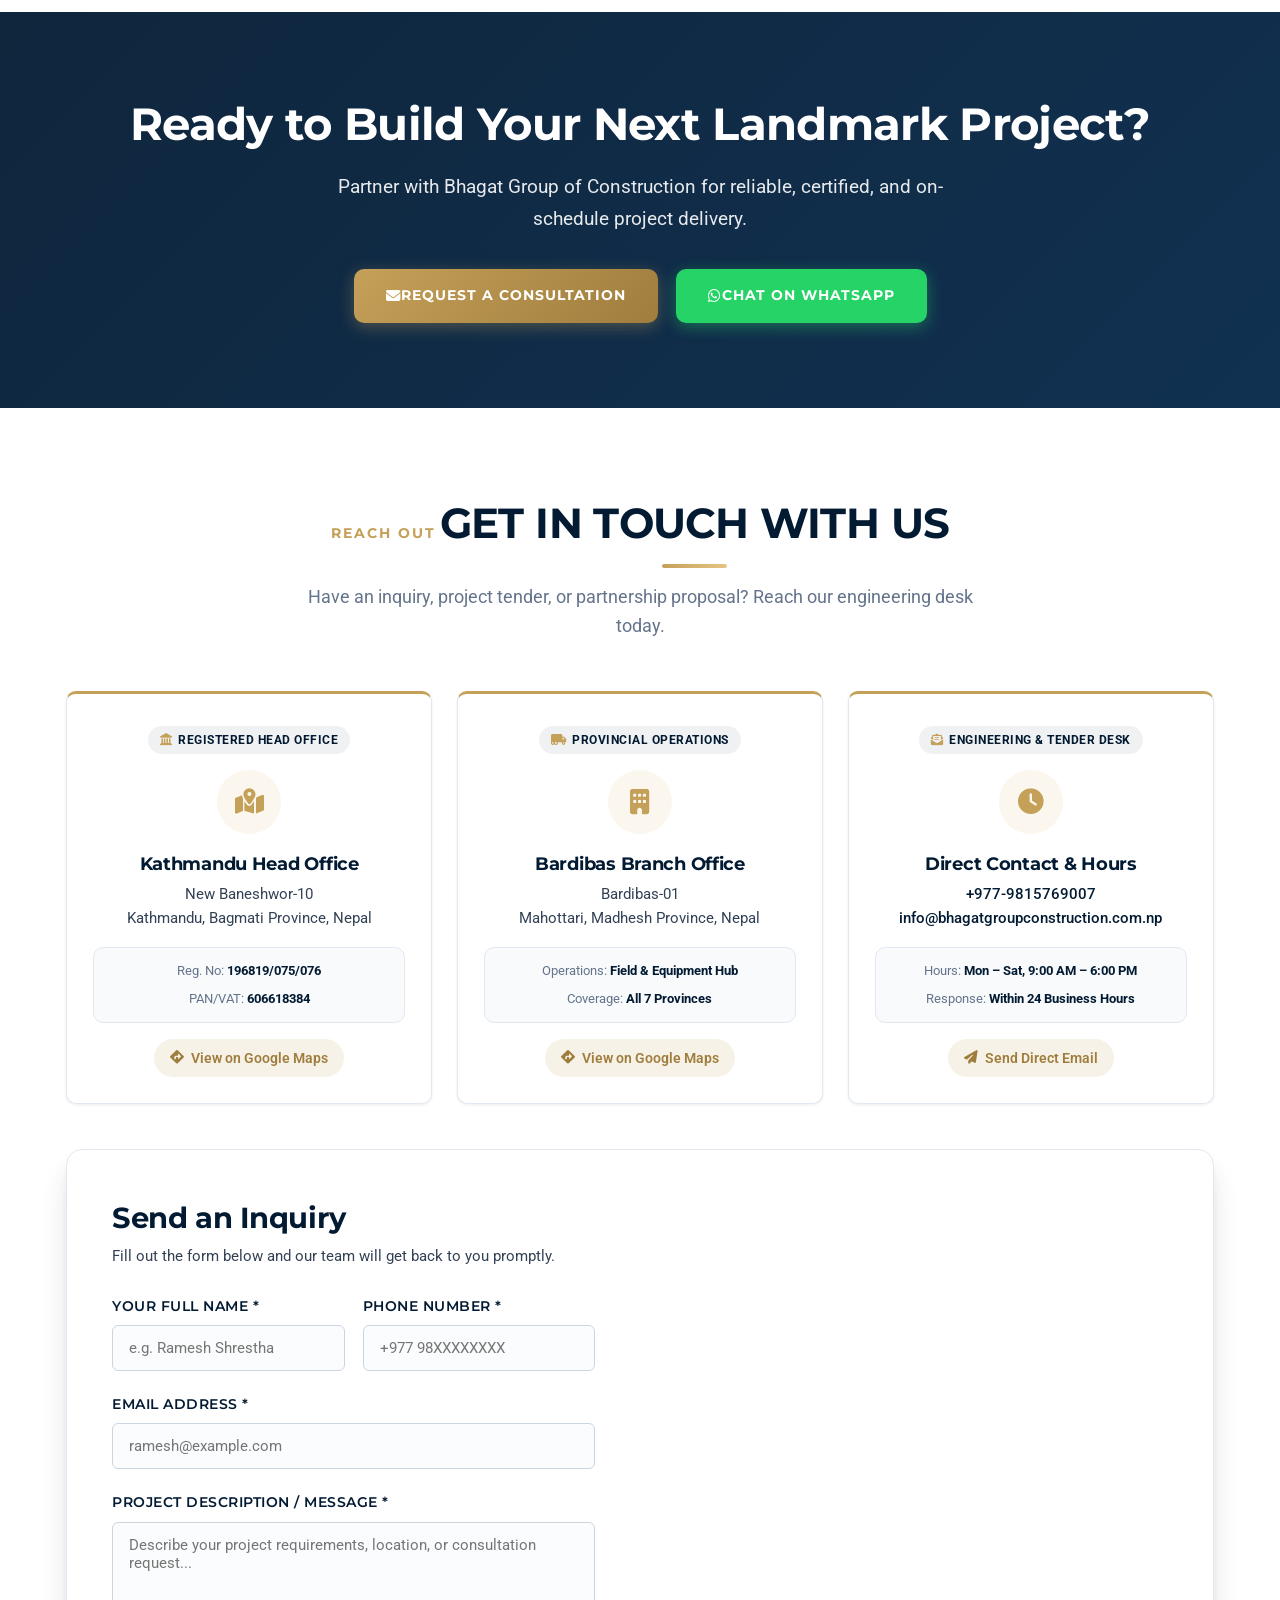
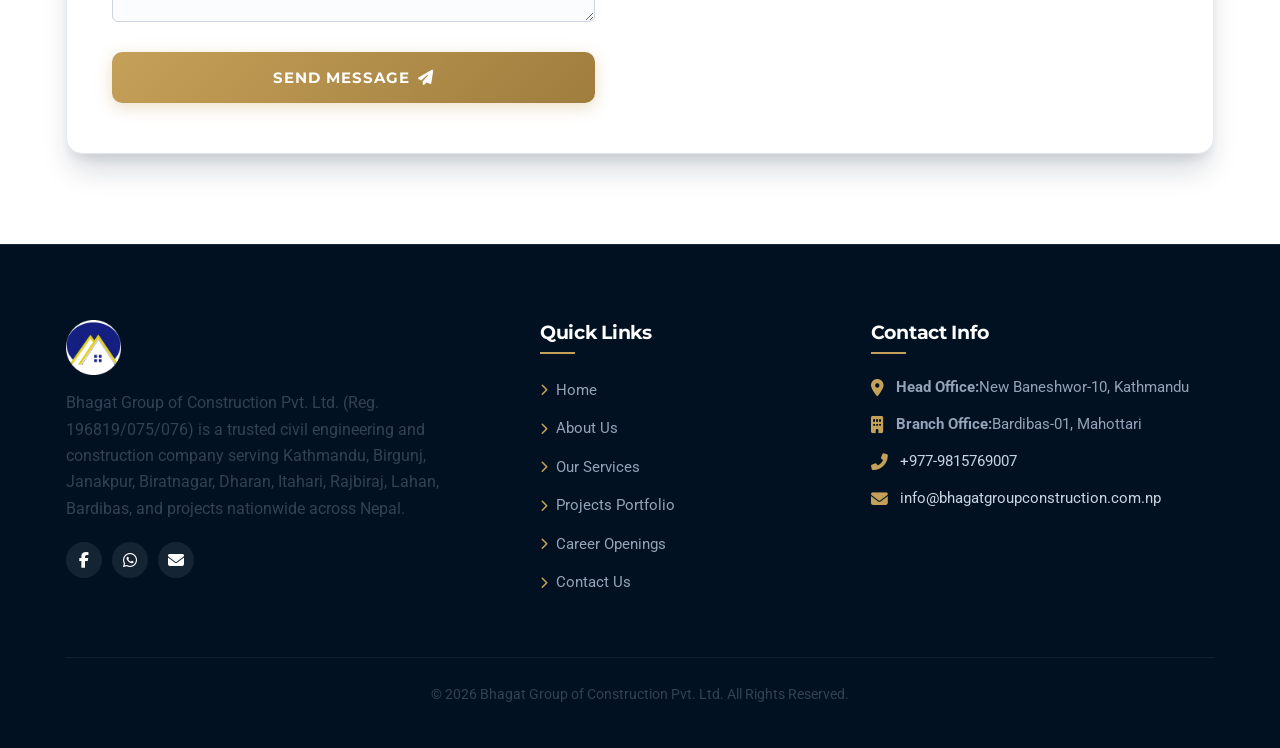
==== commit 2d679be9: "Add local SEO (Birgunj, Janakpur, Biratnagar, Dharan, Itahari, Rajbiraj, Lahan), sitemap/robots, mob" ====
--- a/index.html
+++ b/index.html
@@ -4,25 +4,29 @@
 <head>
     <meta charset="UTF-8">
     <meta name="viewport" content="width=device-width, initial-scale=1.0">
-    <title>Bhagat Group of Construction | Building the Future of Nepal</title>
-    <meta name="description" content="Bhagat Group of Construction Pvt. Ltd. (Est. 2075 B.S.) is a premier civil engineering, hydropower civil works, road, hospital, and infrastructure contractor in Nepal.">
-    <meta name="keywords" content="Bhagat Group of Construction, Civil Engineering Nepal, Hydropower Civil Works Nepal, Road Construction Nepal, Sukhipur Hospital, Simbuwa Remit Hydro, Infrastructure Contractor Nepal, Bardibas Construction">
+    <title>Bhagat Group of Construction | Construction Company in Nepal (Kathmandu, Birgunj, Janakpur, Bardibas)</title>
+    <link rel="canonical" id="canonical-link" href="https://bhagatgroupconstruction.com.np/">
+    <meta name="description" content="Bhagat Group of Construction Pvt. Ltd. (Est. 2075 B.S.) is a leading civil engineering and construction company in Nepal serving Birgunj, Janakpur, Bardibas, Biratnagar, Dharan, Itahari, Rajbiraj, Lahan, Kathmandu, and nationwide projects in buildings, roads, hydropower, irrigation, water supply, and retrofitting.">
+    <meta name="keywords" content="construction company in Birgunj, construction company in Janakpur, construction company in Biratnagar, construction company in Dharan, construction company in Itahari, construction company in Rajbiraj, construction company in Lahan, construction company in Bardibas, construction company in Kathmandu, construction company in Nepal, Bhagat Group of Construction, civil engineering contractor Nepal">
     <meta name="author" content="Bhagat Group of Construction Pvt. Ltd.">
-    <meta name="robots" content="index, follow">
+    <meta name="robots" content="index, follow, max-image-preview:large">
+    <meta name="geo.region" content="NP">
+    <meta name="geo.placename" content="Kathmandu, Bardibas, Janakpur, Birgunj, Biratnagar, Dharan, Itahari, Rajbiraj, Lahan">
     <meta name="theme-color" content="#021a32">
 
     <!-- Open Graph / Facebook -->
     <meta property="og:type" content="website">
-    <meta property="og:url" content="https://bhagatgroup.com.np/">
-    <meta property="og:title" content="Bhagat Group of Construction | Building the Future of Nepal">
-    <meta property="og:description" content="Incorporated in 2075 B.S. Premier civil engineering, hydropower civil works, road, hospital, and infrastructure contractor across Nepal.">
-    <meta property="og:image" content="images/logo1.png">
+    <meta property="og:url" content="https://bhagatgroupconstruction.com.np/">
+    <meta property="og:site_name" content="Bhagat Group of Construction Pvt. Ltd.">
+    <meta property="og:title" content="Bhagat Group of Construction | Construction Company in Nepal (Birgunj, Janakpur, Kathmandu)">
+    <meta property="og:description" content="Incorporated in 2075 B.S. Premier civil engineering and construction company serving Birgunj, Janakpur, Bardibas, Rajbiraj, Kathmandu, and all across Nepal.">
+    <meta property="og:image" content="https://bhagatgroupconstruction.com.np/images/logo1.png">
 
     <!-- Twitter Card -->
     <meta name="twitter:card" content="summary_large_image">
-    <meta name="twitter:title" content="Bhagat Group of Construction | Building the Future of Nepal">
-    <meta name="twitter:description" content="Incorporated in 2075 B.S. Premier civil engineering, hydropower civil works, road, hospital, and infrastructure contractor across Nepal.">
-    <meta name="twitter:image" content="images/logo1.png">
+    <meta name="twitter:title" content="Bhagat Group of Construction | Construction Company in Nepal">
+    <meta name="twitter:description" content="Premier civil engineering and construction company serving Birgunj, Janakpur, Bardibas, Kathmandu, and all across Nepal.">
+    <meta name="twitter:image" content="https://bhagatgroupconstruction.com.np/images/logo1.png">
 
     <!-- Schema.org Structured Data -->
     <script type="application/ld+json">
@@ -30,9 +34,15 @@
       "@context": "https://schema.org",
       "@type": "GeneralContractor",
       "name": "Bhagat Group of Construction Pvt. Ltd.",
-      "image": "images/logo1.png",
+      "url": "https://bhagatgroupconstruction.com.np/",
+      "logo": "https://bhagatgroupconstruction.com.np/images/logo1.png",
+      "image": "https://bhagatgroupconstruction.com.np/images/logo1.png",
       "foundingDate": "2018",
-      "description": "Premier civil engineering, hydropower civil works, building, and road infrastructure contractor across Nepal.",
+      "taxID": "606618384",
+      "description": "Premier civil engineering, building construction, road and highway, hydropower civil works, irrigation, water supply, and seismic retrofitting contractor serving Birgunj, Janakpur, Biratnagar, Dharan, Itahari, Rajbiraj, Lahan, Bardibas, Kathmandu, and all across Nepal.",
+      "sameAs": [
+        "https://www.facebook.com/share/17MLLm4iAN/"
+      ],
       "address": [
         {
           "@type": "PostalAddress",
@@ -51,8 +61,46 @@
       ],
       "telephone": "+977-9815769007",
       "email": "info@bhagatgroupconstruction.com.np",
-      "areaServed": "Nepal",
+      "areaServed": [
+        { "@type": "City", "name": "Birgunj" },
+        { "@type": "City", "name": "Janakpur" },
+        { "@type": "City", "name": "Biratnagar" },
+        { "@type": "City", "name": "Dharan" },
+        { "@type": "City", "name": "Itahari" },
+        { "@type": "City", "name": "Rajbiraj" },
+        { "@type": "City", "name": "Lahan" },
+        { "@type": "City", "name": "Bardibas" },
+        { "@type": "City", "name": "Kathmandu" },
+        { "@type": "AdministrativeArea", "name": "Madhesh Province" },
+        { "@type": "AdministrativeArea", "name": "Koshi Province" },
+        { "@type": "AdministrativeArea", "name": "Bagmati Province" },
+        { "@type": "Country", "name": "Nepal" }
+      ],
       "priceRange": "$$"
+    }
+    </script>
+    <script type="application/ld+json">
+    {
+      "@context": "https://schema.org",
+      "@type": "FAQPage",
+      "mainEntity": [
+        {
+          "@type": "Question",
+          "name": "What types of projects does Bhagat Group specialize in?",
+          "acceptedAnswer": {
+            "@type": "Answer",
+            "text": "We specialize in civil works for hydropower, commercial and hospital building construction, road and highway projects, irrigation and drainage networks, water supply schemes, and structural seismic retrofitting."
+          }
+        },
+        {
+          "@type": "Question",
+          "name": "Where are your construction operations located across Nepal?",
+          "acceptedAnswer": {
+            "@type": "Answer",
+            "text": "Our Corporate Head Office is in New Baneshwor-10, Kathmandu and our Branch Office is in Bardibas-01, Mahottari. We actively execute projects across Birgunj, Janakpur, Biratnagar, Dharan, Itahari, Rajbiraj, Lahan, Siraha, Dhanusha, Mahottari, and all provinces of Nepal."
+          }
+        }
+      ]
     }
     </script>
     <link rel="icon" type="image/png" href="images/favicon.png">
@@ -601,7 +649,7 @@
                     </div>
                     <div class="faq-item" data-aos="fade-up" data-aos-delay="200">
                         <div class="faq-question">Where are your operations located across Nepal? <i class="fas fa-chevron-down"></i></div>
-                        <div class="faq-answer">We operate throughout Nepal. Our Corporate Head Office is located in New Baneshwor-10, Kathmandu, with our active Branch Office in Bardibas-01, Mahottari, Madhesh Province.</div>
+                        <div class="faq-answer">We operate throughout Nepal. Our Corporate Head Office is located in New Baneshwor-10, Kathmandu, with our active Branch Office in Bardibas-01, Mahottari, Madhesh Province—serving clients across Birgunj, Janakpur, Biratnagar, Dharan, Itahari, Rajbiraj, Lahan, Siraha, and all 7 provinces.</div>
                     </div>
                     <div class="faq-item" data-aos="fade-up" data-aos-delay="300">
                         <div class="faq-question">Do you offer free initial engineering consultations & quotes? <i class="fas fa-chevron-down"></i></div>
@@ -711,15 +759,7 @@
                         </form>
                     </div>
                     <div class="map-container">
-                        <div class="map-switcher" role="tablist" aria-label="Office Map Locations">
-                            <button type="button" class="map-tab active" onclick="switchOfficeMap('kathmandu', this)">
-                                <i class="fas fa-landmark"></i> Head Office (Kathmandu)
-                            </button>
-                            <button type="button" class="map-tab" onclick="switchOfficeMap('bardibas', this)">
-                                <i class="fas fa-building"></i> Branch Office (Bardibas)
-                            </button>
-                        </div>
-                        <iframe id="office-map-iframe" title="Bhagat Group Construction Location" src="https://maps.google.com/maps?q=New%20Baneshwor-10,%20Kathmandu,%20Nepal&t=&z=15&ie=UTF8&iwloc=&output=embed" allowfullscreen="" loading="lazy" referrerpolicy="no-referrer-when-downgrade"></iframe>
+                        <iframe id="office-map-iframe" title="Bhagat Group Construction Location" src="https://www.google.com/maps/embed?pb=!1m18!1m12!1m3!1d3487.89279581781!2d85.8923315758535!3d26.98714031666666!2m3!1f0!2f0!3f0!3m2!1i1024!2i768!4f13.1!3m3!1m2!1s0x39ec730070849ad5%3A0xb88187576762c4f9!2sBhagat%20Group%20of%20Construction!5e0!3m2!1sen!2sus!4v1700000000000!5m2!1sen!2sus" allowfullscreen="" loading="lazy" referrerpolicy="no-referrer-when-downgrade"></iframe>
                     </div>
                 </div>
             </div>
@@ -1060,8 +1100,8 @@
 
         <section class="section-padding bg-light">
             <div class="container">
-                <div class="contact-wrapper" style="align-items: center; box-shadow: none; background: transparent; grid-template-columns: 1fr 1fr;">
-                    <div class="about-text" style="padding-right: 30px;" data-aos="fade-right">
+                <div class="about-overview-grid">
+                    <div class="about-text" data-aos="fade-right">
                         <span class="section-subtitle">Company Overview</span>
                         <h2 style="font-size: 2.3rem; margin-bottom: 20px; color: var(--primary-navy);">Building Nepal's Infrastructure Future</h2>
                         <p><strong>Bhagat Group of Construction Pvt. Ltd.</strong> was incorporated on Bhadra 06, 2075 B.S. under the Private Firm Registration Act 2018. Since its establishment, the company has actively led civil engineering projects across the country, expanding its fleet of modern heavy machinery, skilled workforce, and engineering standards.</p>
@@ -1488,7 +1528,7 @@
                     <a onclick="switchView('home'); return false;" href="/" class="logo">
                         <img src="images/logo1.png" alt="Bhagat Group Logo" class="nav-logo">
                     </a>
-                    <p style="margin-top: 15px;">Bhagat Group of Construction Pvt. Ltd. is incorporated under the Private Firm Registration Act 2018 (2075 B.S.), dedicated to delivering national-scale infrastructure with integrity and precision.</p>
+                    <p style="margin-top: 15px;">Bhagat Group of Construction Pvt. Ltd. (Reg. 196819/075/076) is a trusted civil engineering and construction company serving Kathmandu, Birgunj, Janakpur, Biratnagar, Dharan, Itahari, Rajbiraj, Lahan, Bardibas, and projects nationwide across Nepal.</p>
                     <div class="footer-social">
                         <a href="https://www.facebook.com/share/17MLLm4iAN/" target="_blank" rel="noopener noreferrer" title="Facebook"><i class="fab fa-facebook-f"></i></a>
                         <a href="https://wa.me/9779815769007" target="_blank" rel="noopener noreferrer" title="WhatsApp"><i class="fab fa-whatsapp"></i></a>
--- a/css/style.css
+++ b/css/style.css
@@ -55,6 +55,7 @@
 
 html {
     scroll-behavior: smooth;
+    overflow-x: clip;
 }
 
 body {
@@ -63,7 +64,7 @@
     line-height: 1.65;
     color: var(--text-body);
     background-color: var(--white);
-    overflow-x: hidden;
+    overflow-x: clip;
     -webkit-font-smoothing: antialiased;
 }
 
@@ -816,7 +817,7 @@
 /* 10. Services Section */
 .services-card-grid {
     display: grid;
-    grid-template-columns: repeat(auto-fit, minmax(320px, 1fr));
+    grid-template-columns: repeat(auto-fit, minmax(min(100%, 320px), 1fr));
     gap: 30px;
 }
 
@@ -1557,7 +1558,7 @@
 /* 17. Contact & Forms */
 .contact-info-cards {
     display: grid;
-    grid-template-columns: repeat(auto-fit, minmax(290px, 1fr));
+    grid-template-columns: repeat(auto-fit, minmax(min(100%, 290px), 1fr));
     gap: 25px;
     margin-bottom: 45px;
 }
@@ -2097,6 +2098,7 @@
         border-left: 1px solid rgba(197, 160, 89, 0.2);
         transform: translateX(100%);
         visibility: hidden;
+        pointer-events: none;
         transition: transform 0.32s cubic-bezier(0.16, 1, 0.3, 1), visibility 0.32s ease;
         z-index: 1001;
         overflow-y: auto;
@@ -2105,6 +2107,7 @@
     .nav-links.active {
         transform: translateX(0);
         visibility: visible;
+        pointer-events: auto;
     }
 
     .nav-links li {
@@ -3091,12 +3094,84 @@
     }
 }
 
+.about-overview-grid {
+    display: grid;
+    grid-template-columns: 1fr 1fr;
+    gap: 36px;
+    align-items: center;
+}
+
+.about-overview-grid .about-text {
+    padding-right: 16px;
+}
+
+@media (max-width: 900px) {
+    .about-overview-grid {
+        grid-template-columns: 1fr;
+        gap: 24px;
+    }
+    .about-overview-grid .about-text {
+        padding-right: 0;
+    }
+}
+
 @media (max-width: 600px) {
-    .hero h1 { font-size: 2.1rem; }
-    .hero-buttons .btn { width: 100%; }
+    .container { padding: 0 16px; }
+    .section-padding { padding: 52px 0; }
+    .section-title { margin-bottom: 32px; }
+    .section-title h2 { font-size: 1.85rem; }
+
+    .logo-img { height: 42px; }
+    .logo-title { font-size: 0.96rem; }
+    .logo-subtitle { display: none; }
+
+    .hero {
+        height: auto;
+        min-height: 520px;
+        padding: 68px 14px;
+    }
+    .hero-content { padding: 28px 20px; }
+    .hero-badge {
+        font-size: 0.7rem;
+        letter-spacing: 1px;
+        padding: 5px 12px;
+        margin-bottom: 14px;
+    }
+    .hero h1 { font-size: 2rem; line-height: 1.2; }
+    .hero p { font-size: 0.96rem; margin-bottom: 24px; }
+    .hero-buttons { flex-direction: column; width: 100%; gap: 12px; }
+    .hero-buttons .btn { width: 100%; justify-content: center; }
     .hero-buttons a:last-child { margin-left: 0 !important; }
+
+    .stats-section { padding: 38px 0; }
+    .stat-number { font-size: 2.5rem; }
+    .stat-plus { font-size: 1.7rem; }
+
+    .portfolio-filter-bar { gap: 8px; margin-bottom: 24px; }
+    .filter-btn { padding: 8px 14px; font-size: 0.8rem; }
+
+    .services-card-grid,
+    .features-grid,
+    .values-grid,
+    .contact-info-cards,
+    .project-grid,
+    .stats-grid {
+        grid-template-columns: 1fr;
+        gap: 18px;
+    }
+
     .form-row { grid-template-columns: 1fr; }
-    .project-grid { grid-template-columns: 1fr; }
-    .stats-grid { grid-template-columns: 1fr; }
-    .toast-notification { left: 15px; right: 15px; bottom: 15px; }
-}
+    input, select, textarea { font-size: 16px !important; }
+
+    .experience-record-wrap,
+    .profile-panel,
+    .equipment-card,
+    .job-card,
+    .info-card {
+        padding: 20px 16px;
+    }
+
+    .floating-actions { bottom: 16px; right: 16px; gap: 10px; }
+    .float-btn { width: 46px; height: 46px; font-size: 1.2rem; }
+    .toast-notification { left: 14px; right: 14px; bottom: 14px; }
+}
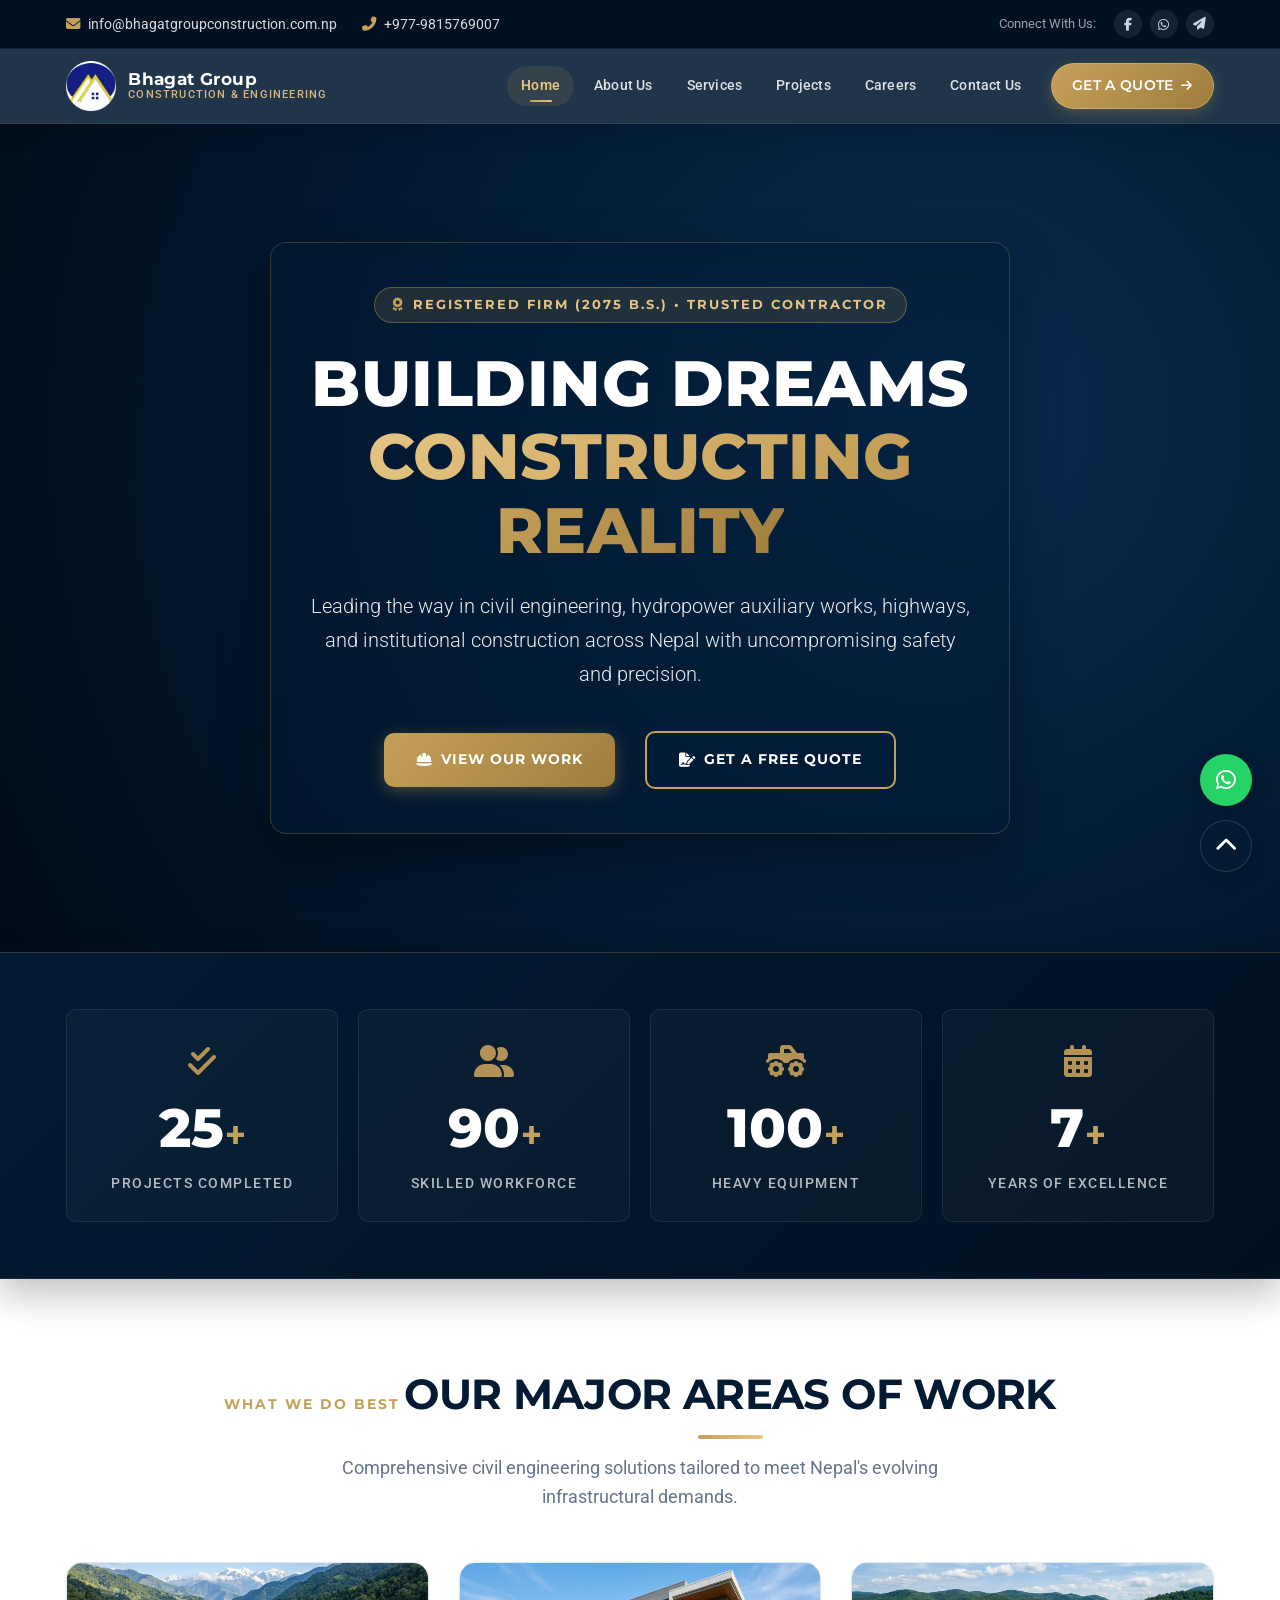
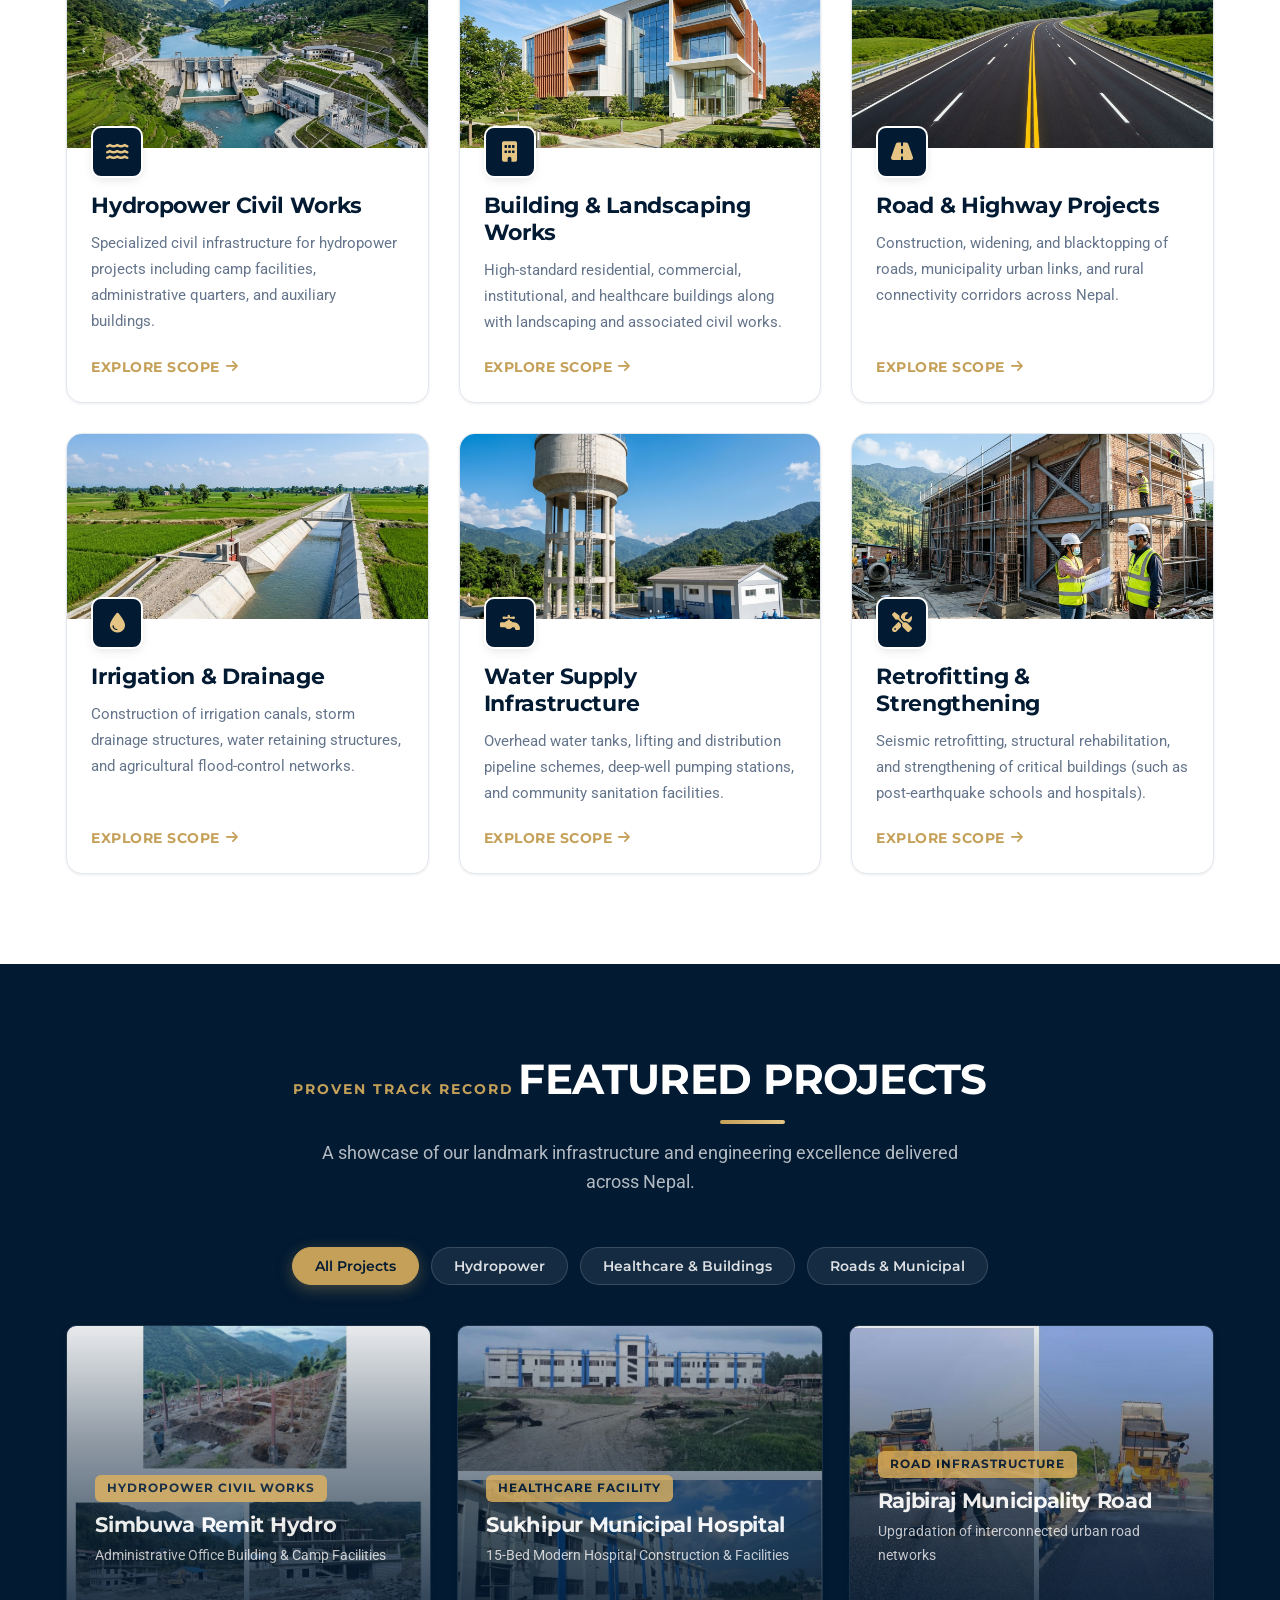
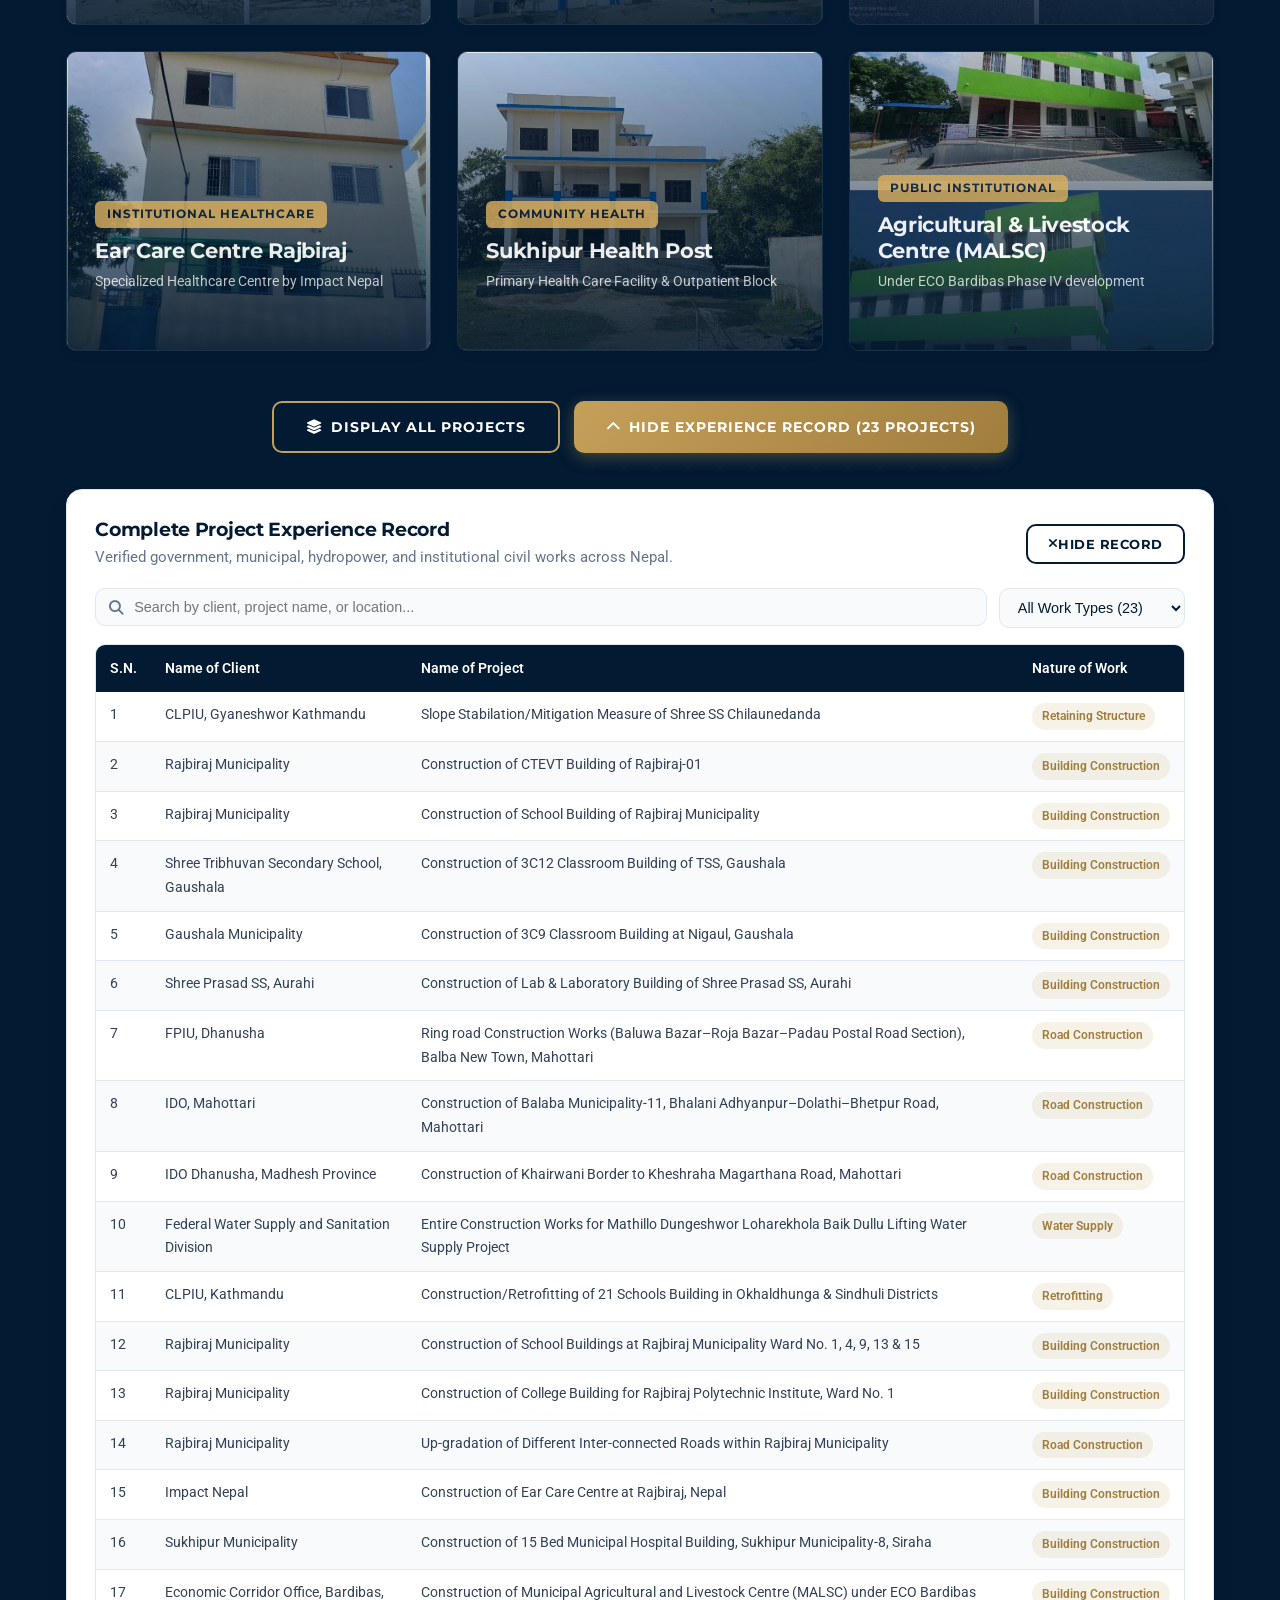
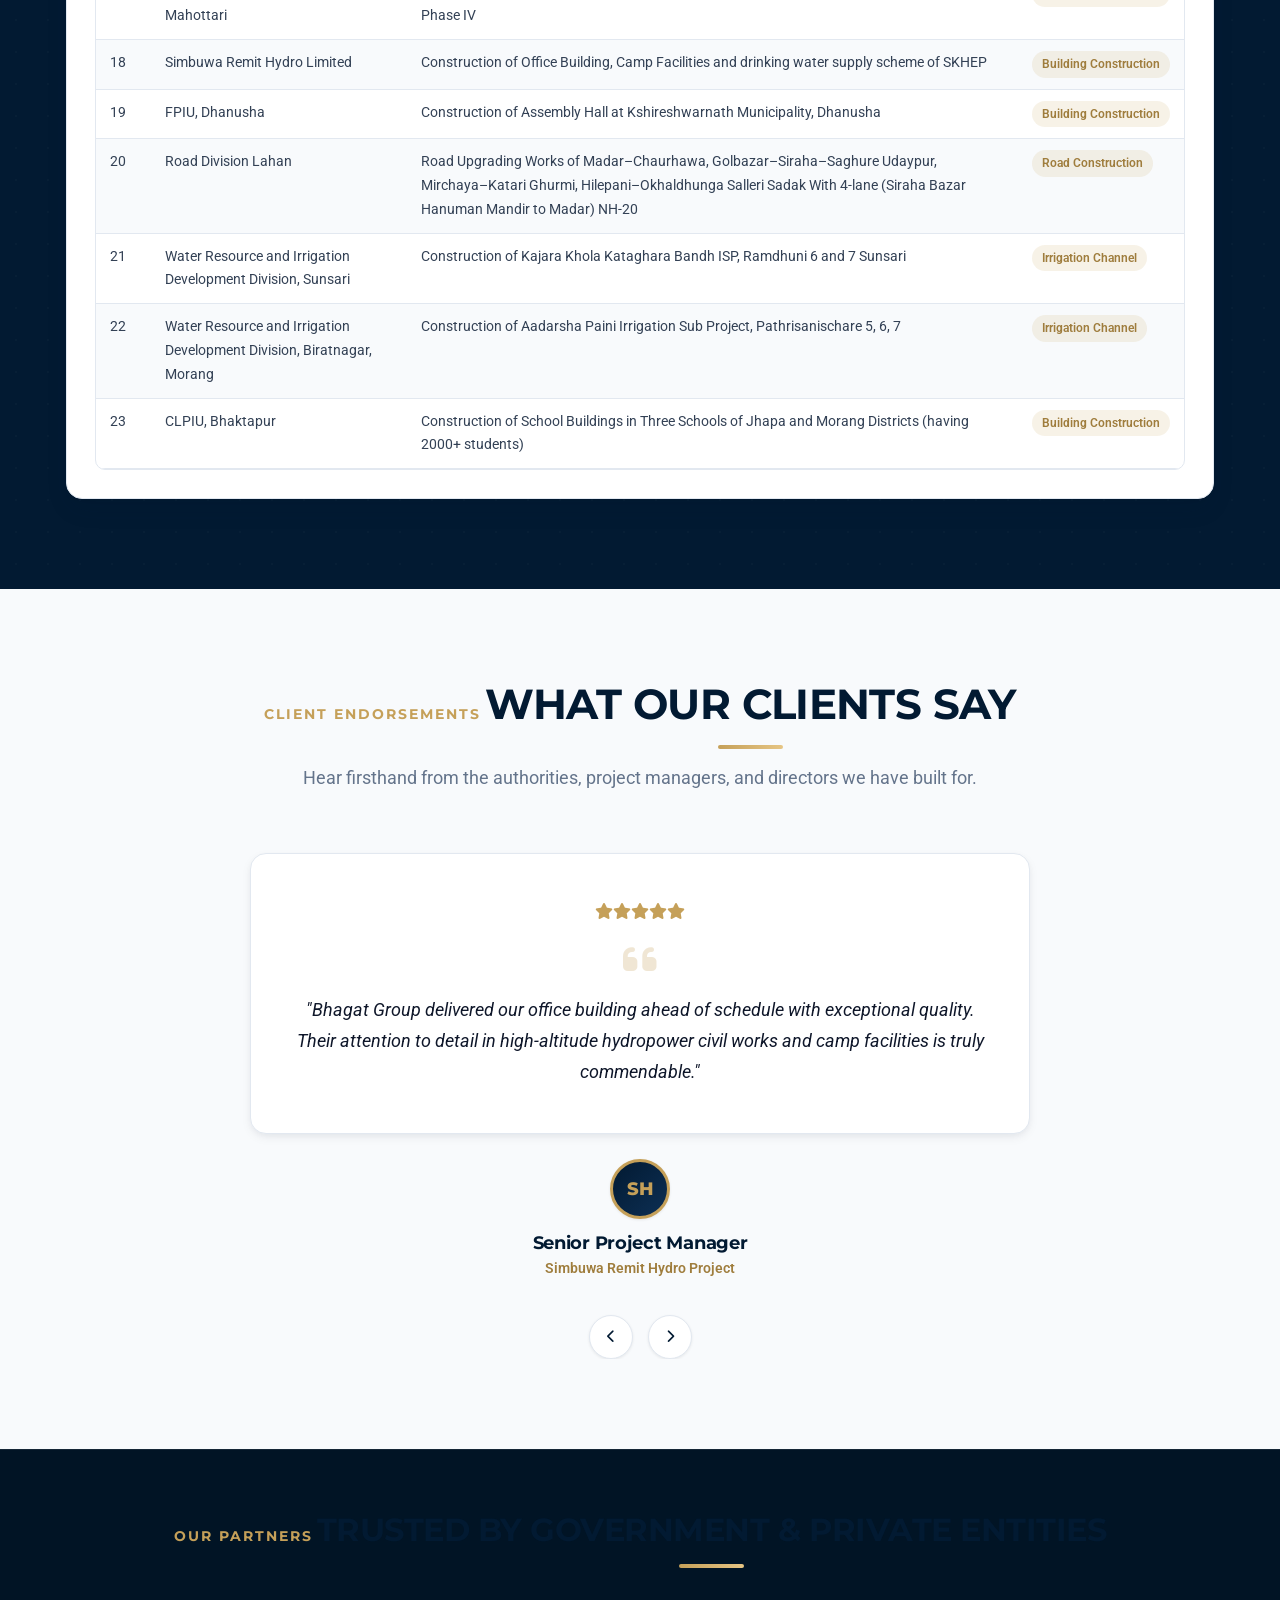
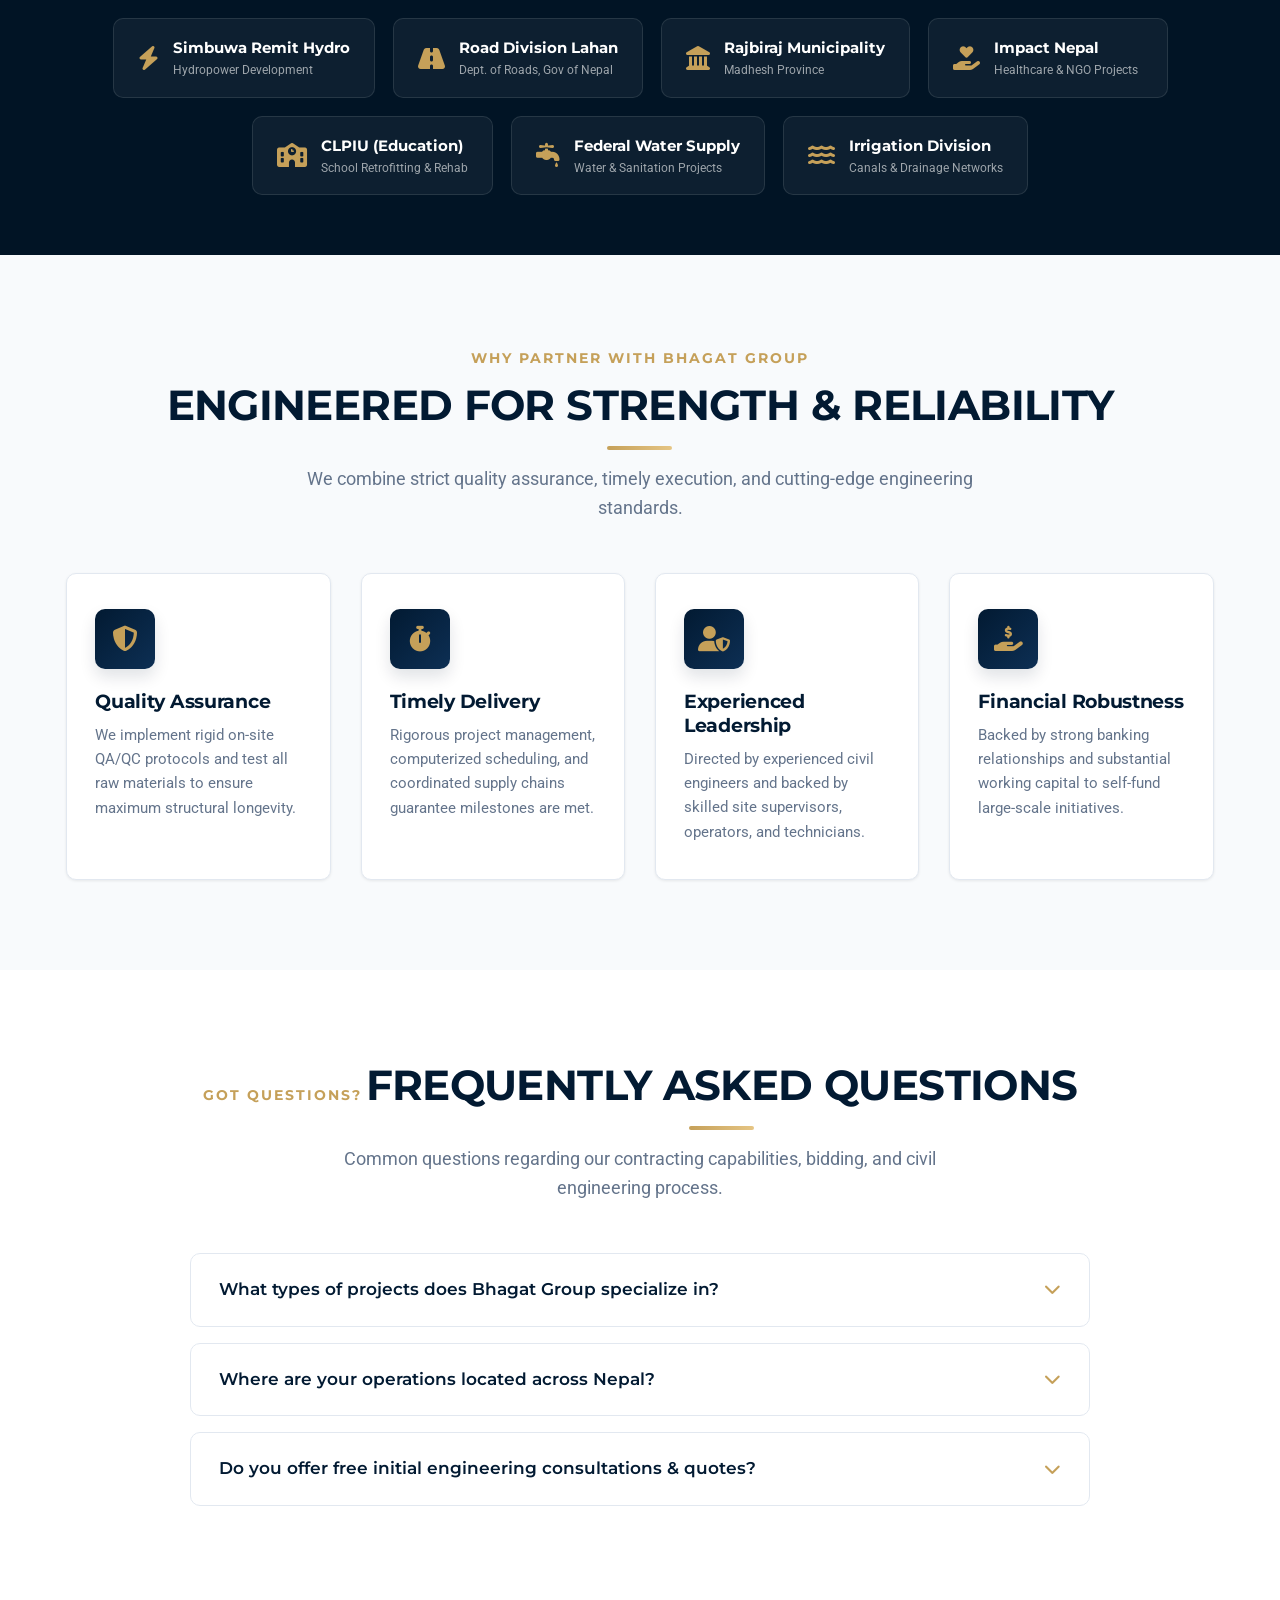
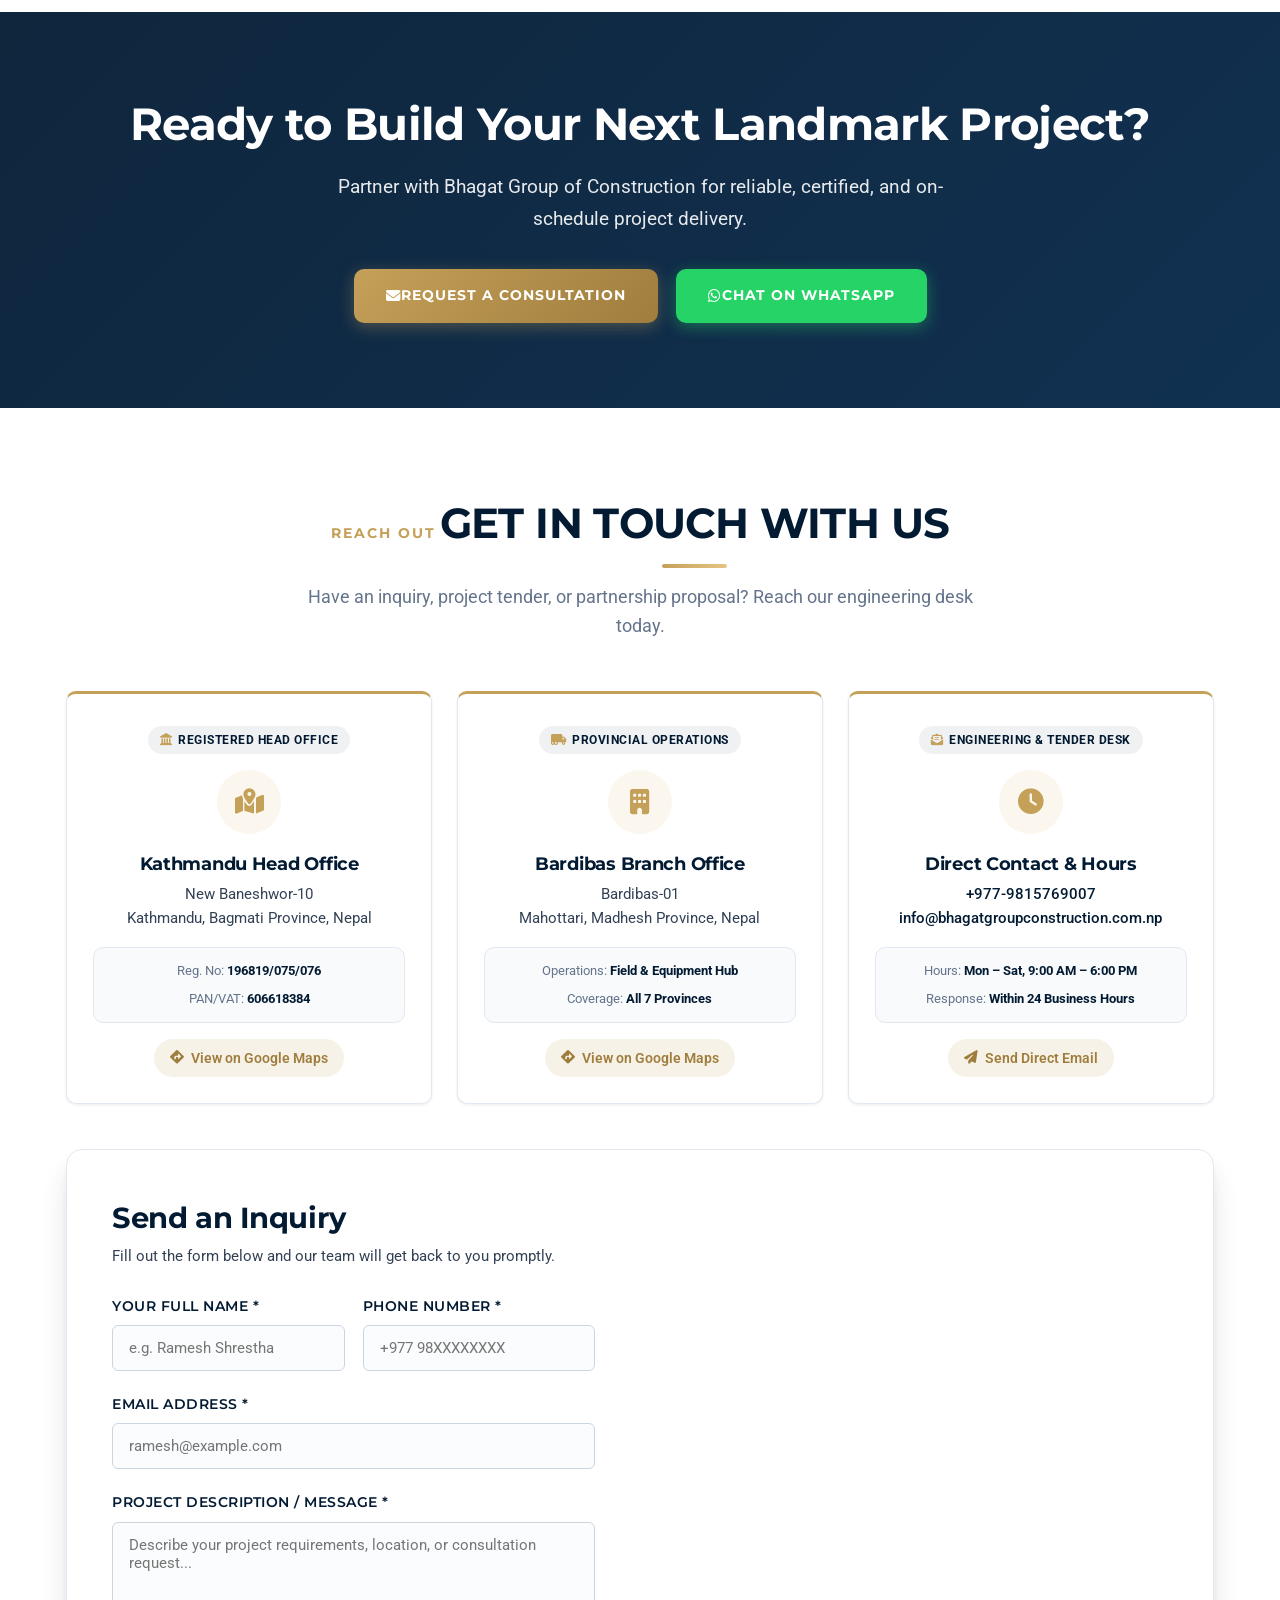
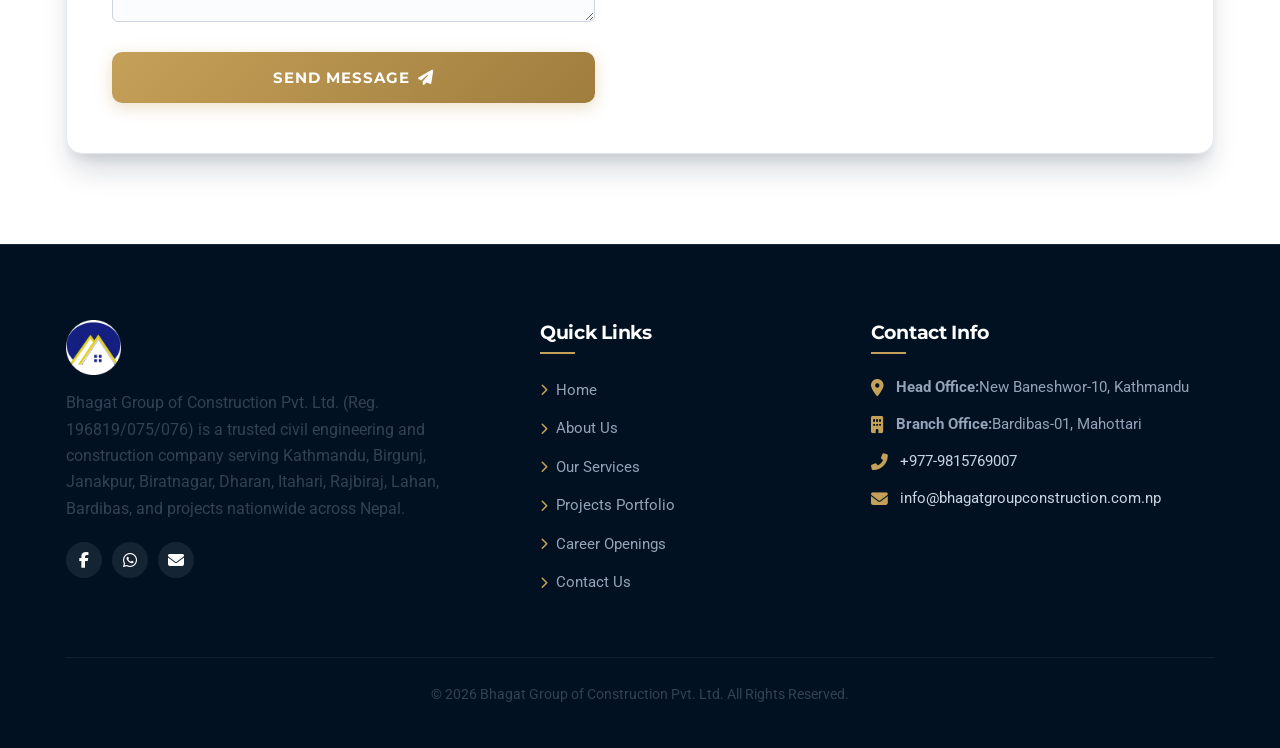
==== commit 7a48ce65: "Auto-strip legacy hash URLs on load and bust CSS/JS cache" ====
--- a/index.html
+++ b/index.html
@@ -116,7 +116,7 @@
     <!-- AOS Library -->
     <link href="https://unpkg.com/aos@2.3.1/dist/aos.css" rel="stylesheet">
     <!-- External CSS -->
-    <link rel="stylesheet" href="css/style.css">
+    <link rel="stylesheet" href="css/style.css?v=2">
 </head>
 
 <body>
@@ -1607,7 +1607,7 @@
         });
     </script>
     <!-- External JS -->
-    <script src="js/script.js"></script>
+    <script src="js/script.js?v=2"></script>
 </body>
 
 </html>
